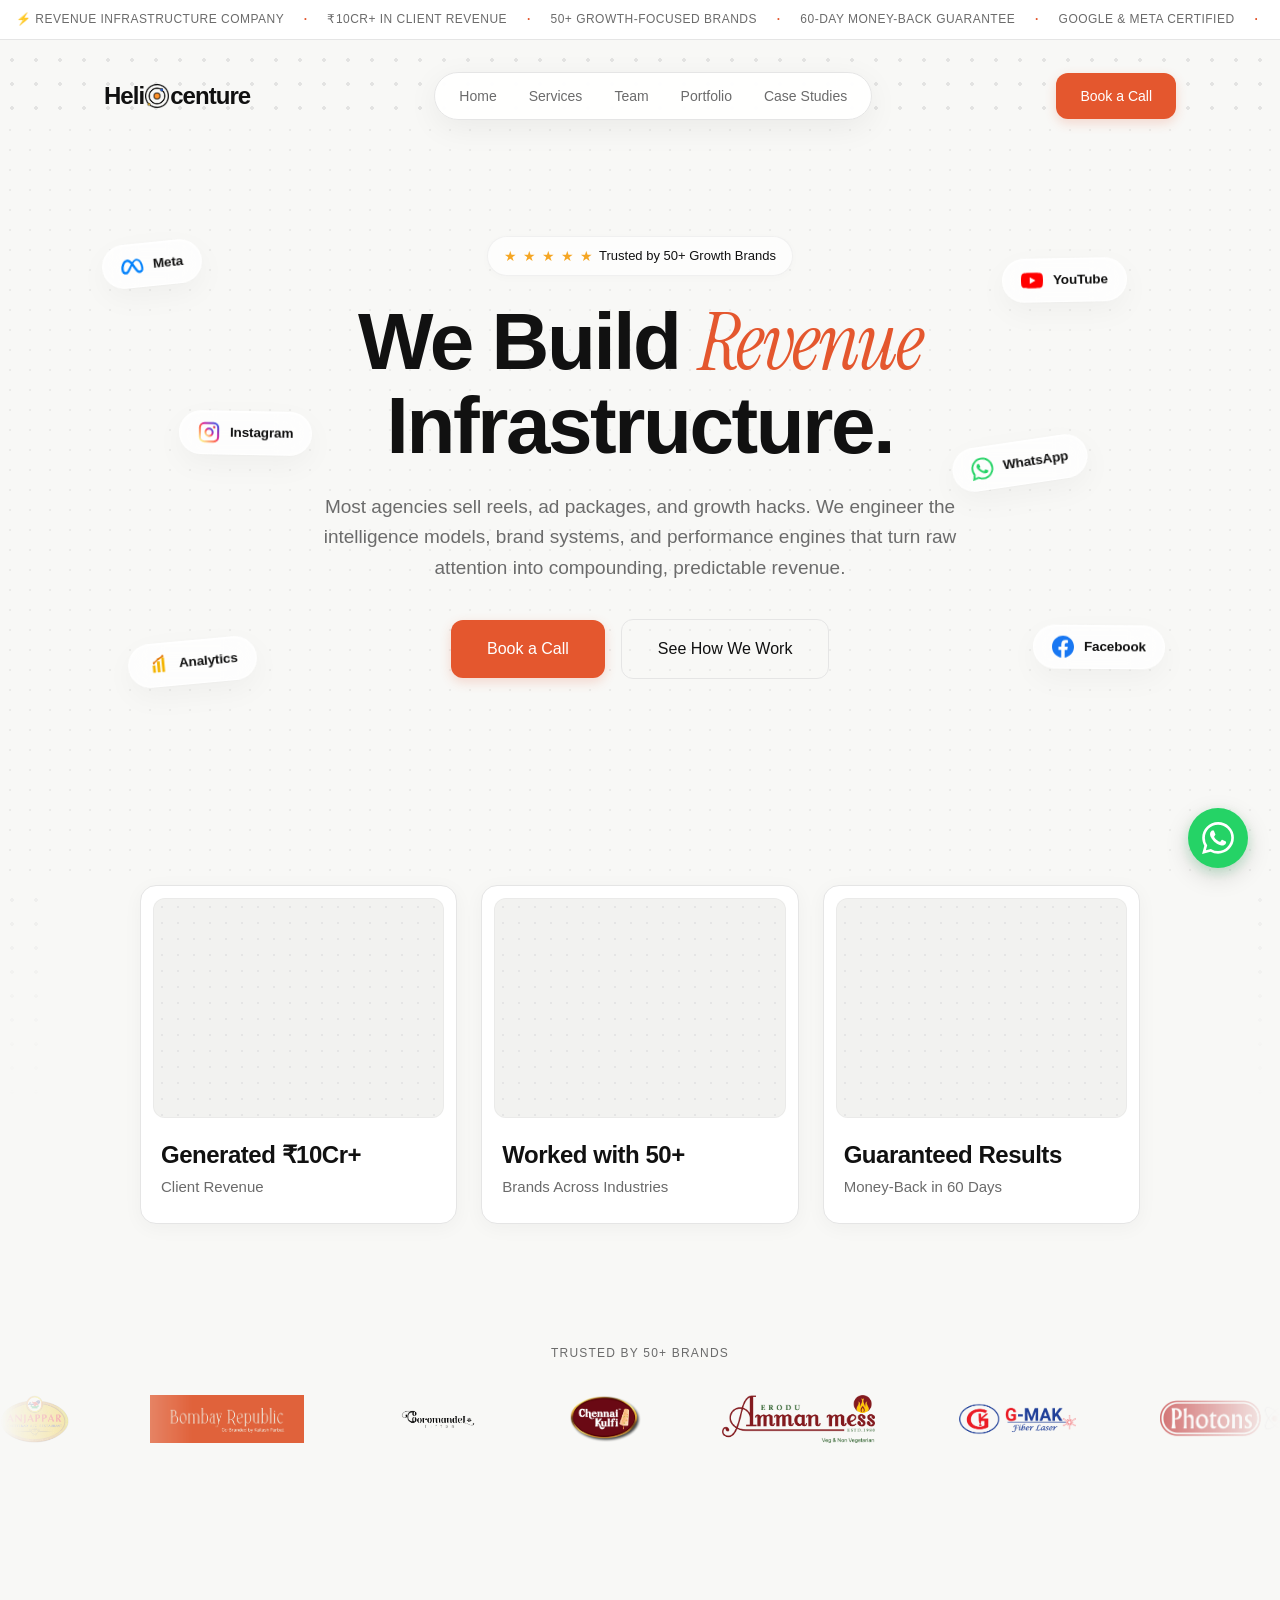
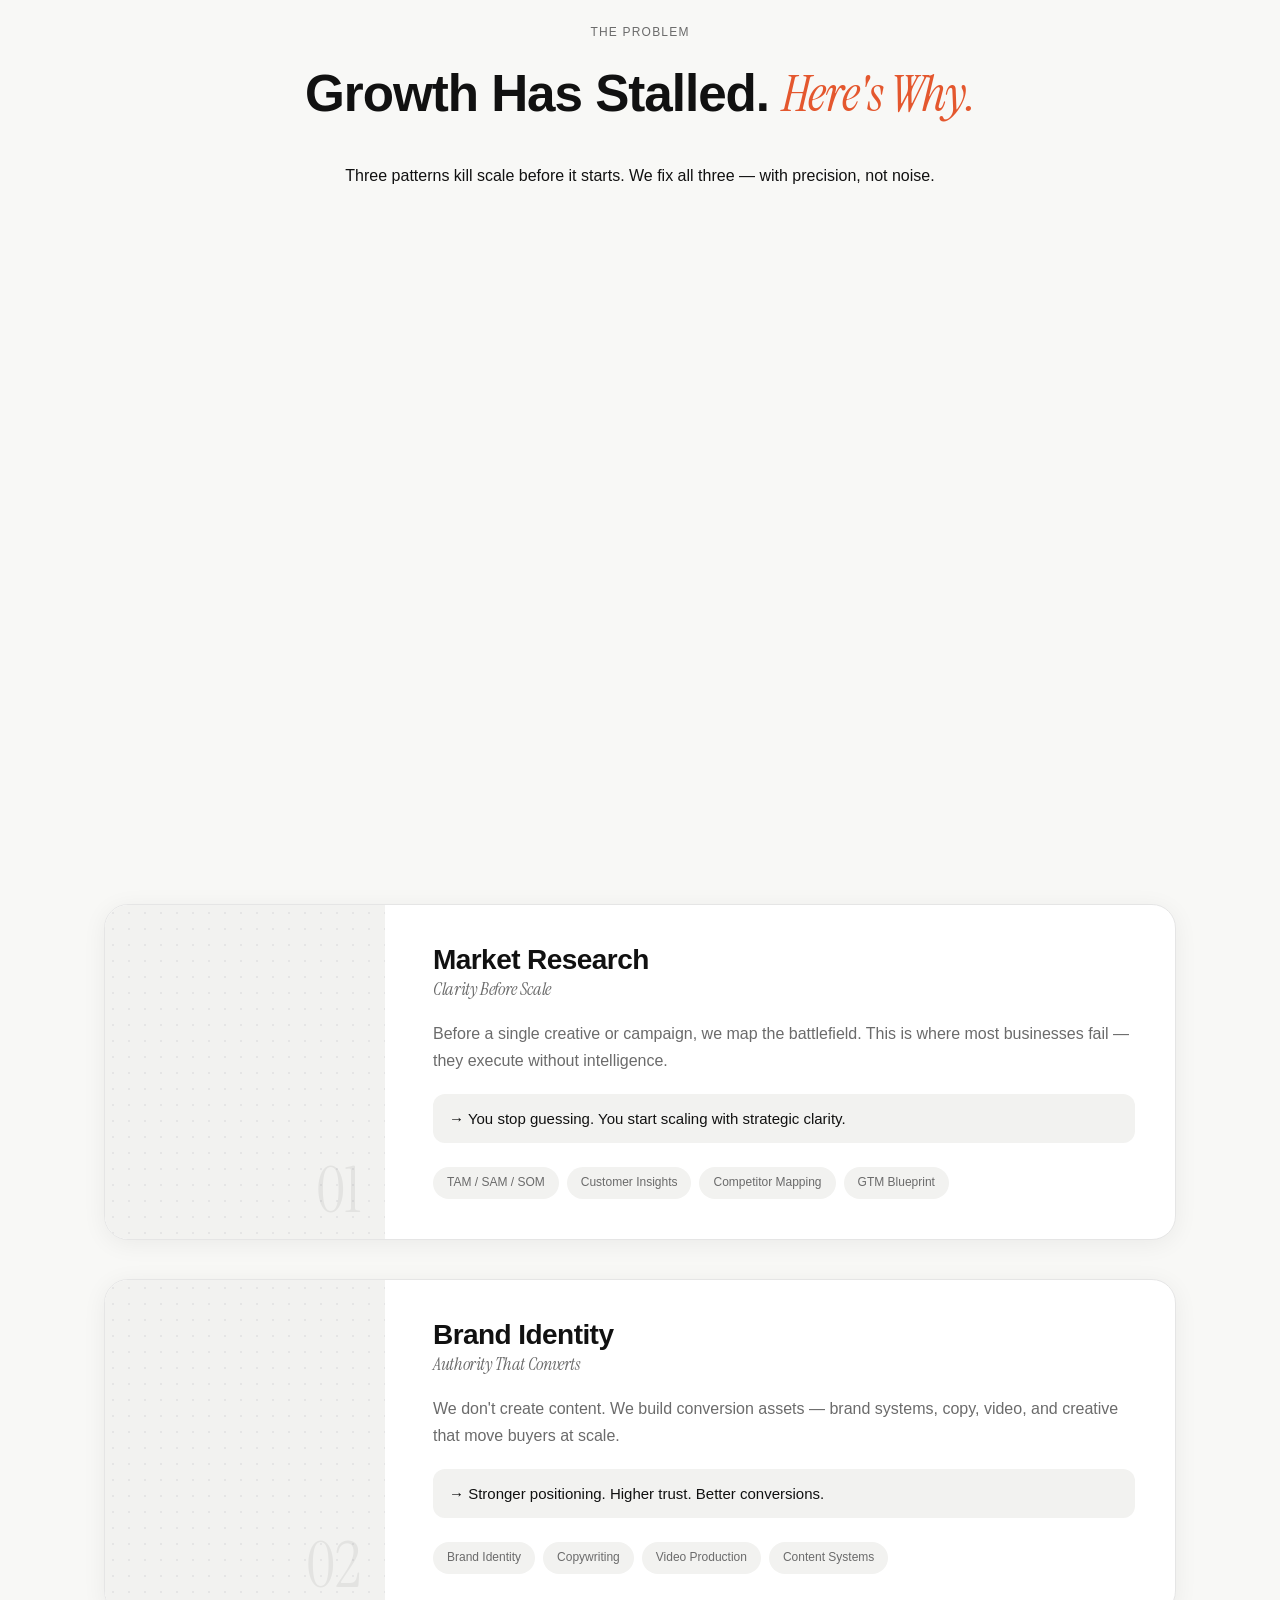
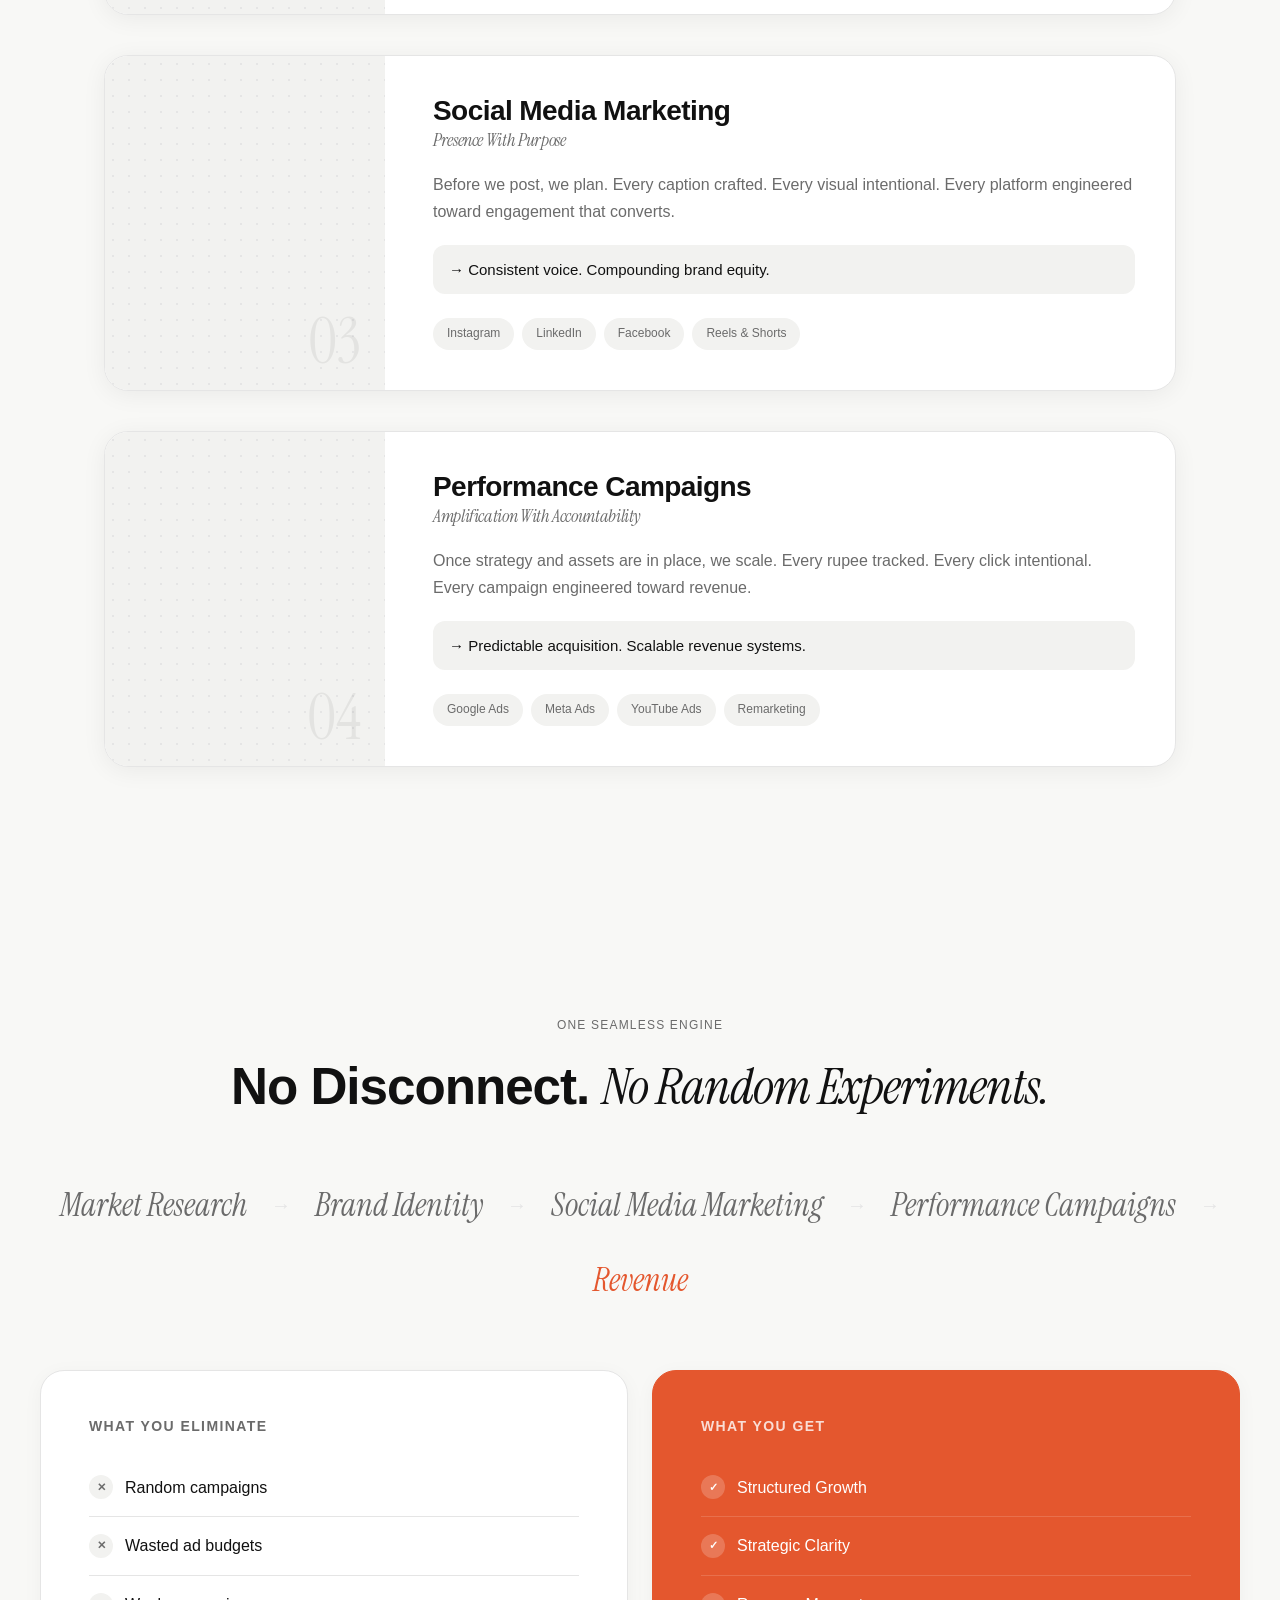
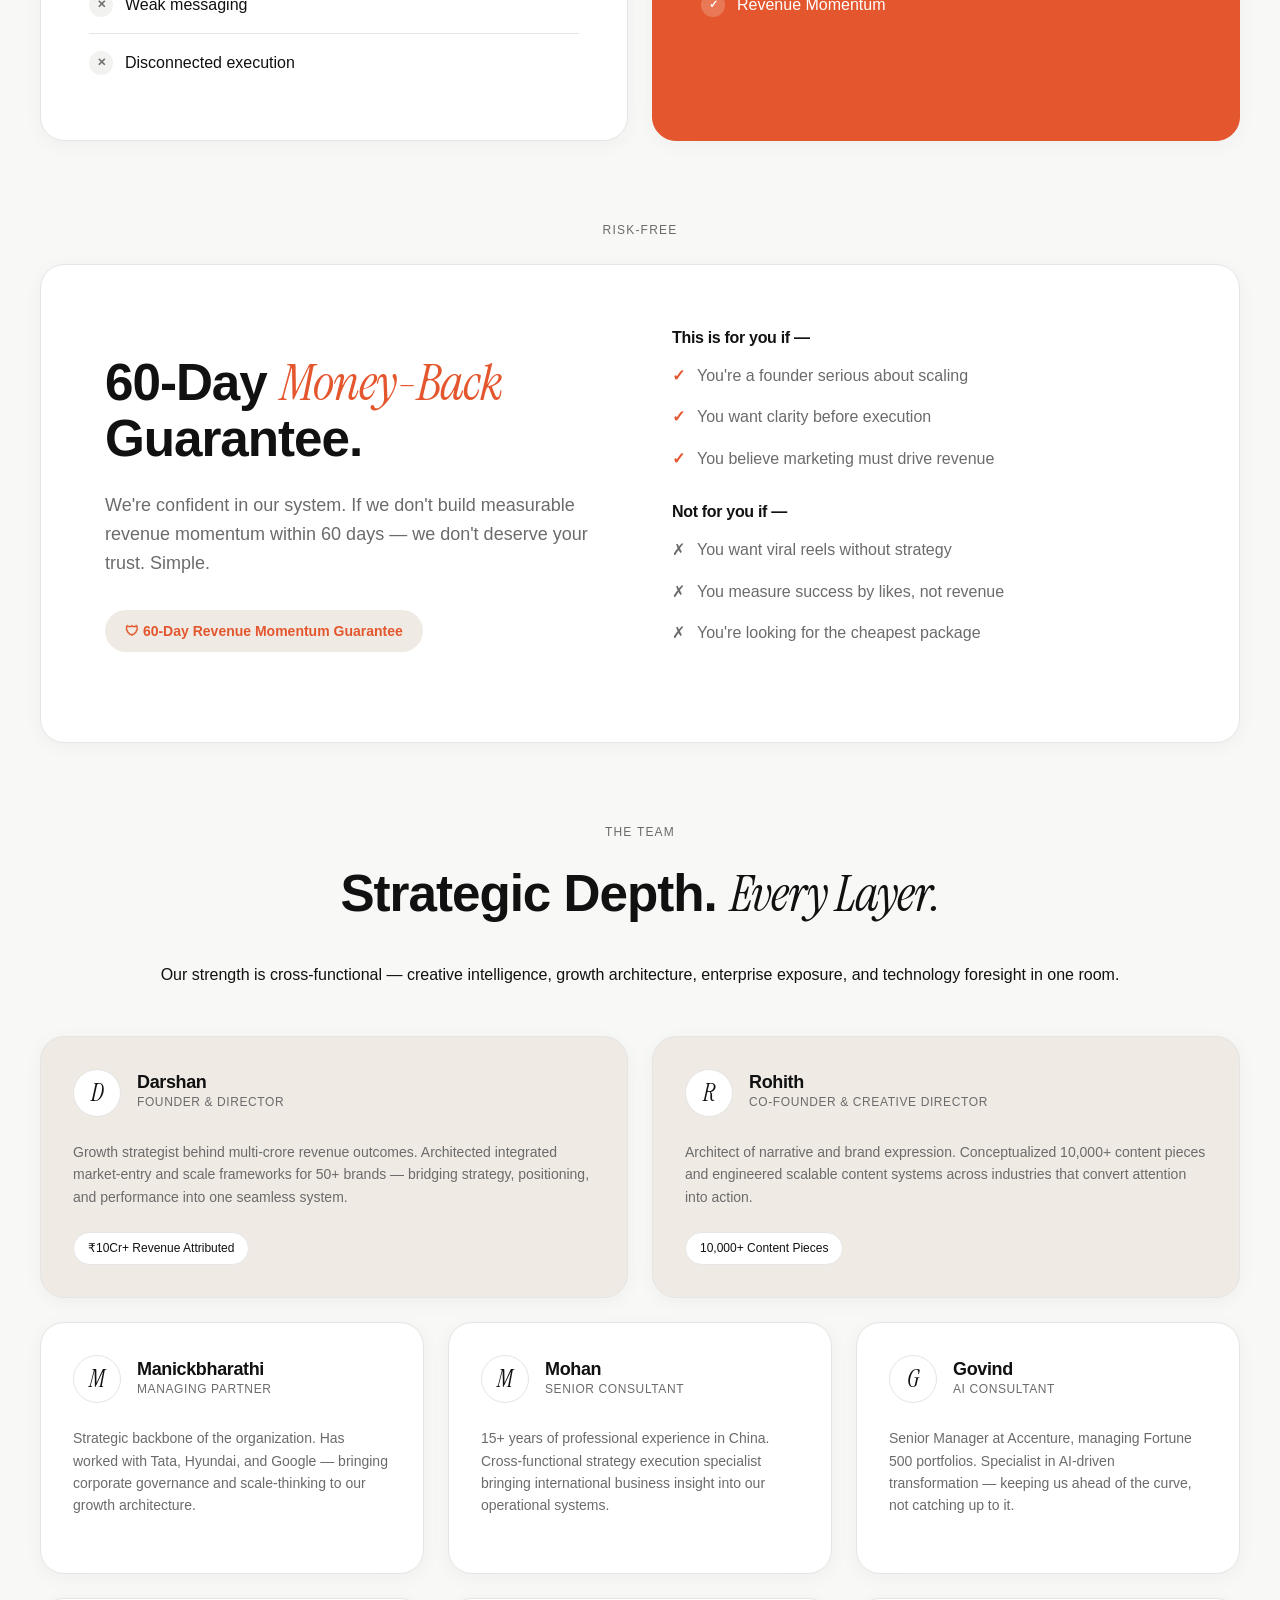
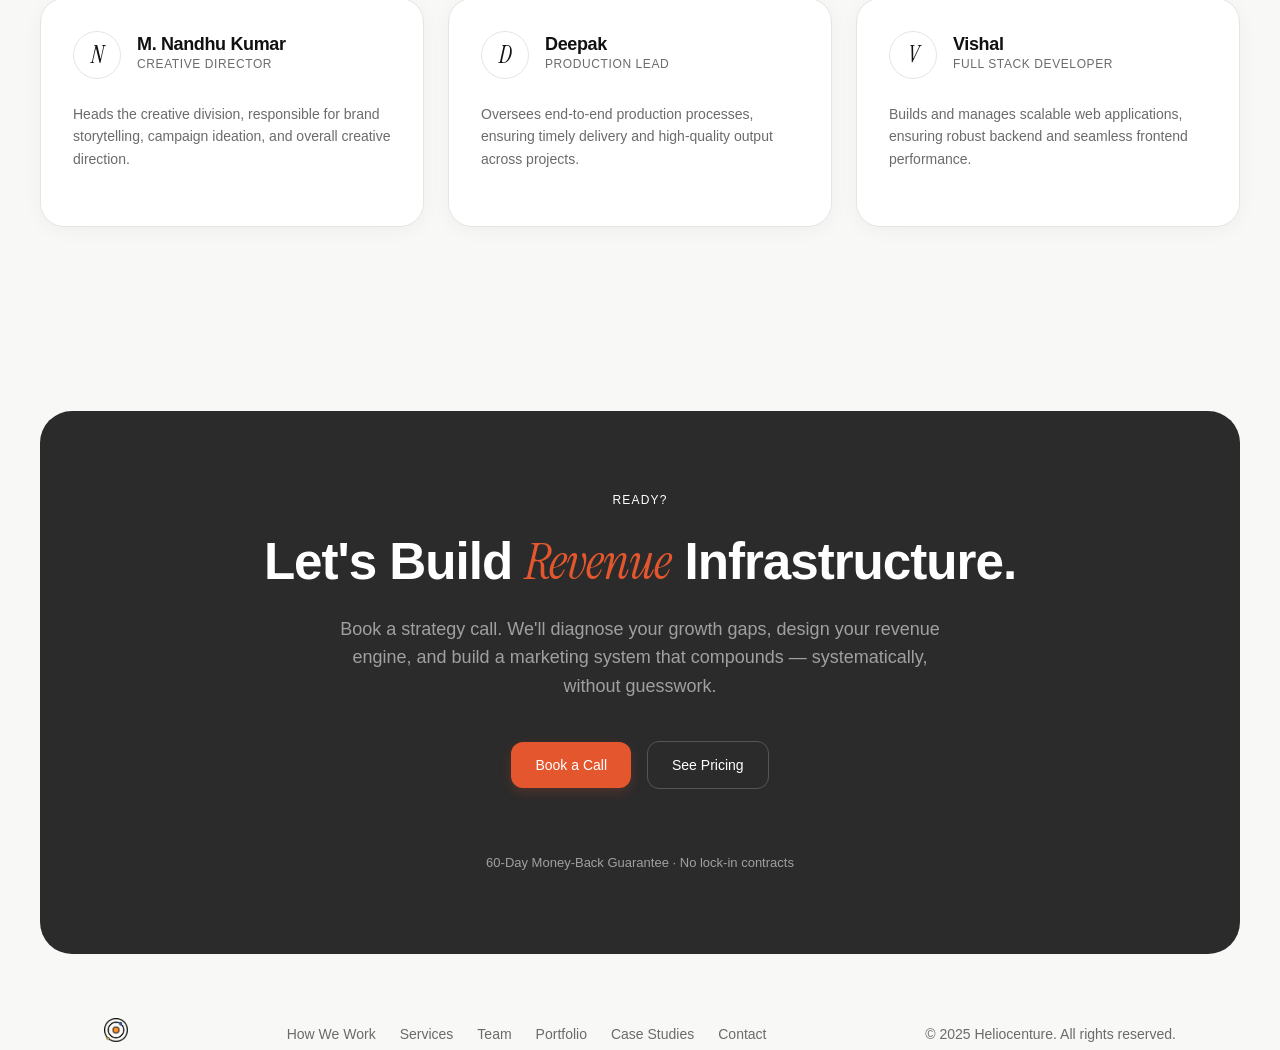
==== index.html @ 7b2354c5 "feat: add website favicon" ====
<!DOCTYPE html>
<html lang="en">

<head>
    <!-- Google tag (gtag.js) -->
    <script async src="https://www.googletagmanager.com/gtag/js?id=AW-18106606403"></script>
    <script>
        window.dataLayer = window.dataLayer || [];
        function gtag() { dataLayer.push(arguments); }
        gtag('js', new Date());

        gtag('config', 'AW-18106606403');
    </script>

    <meta charset="UTF-8">
    <meta name="viewport" content="width=device-width, initial-scale=1.0">
    <title>Heliocenture — Revenue Infrastructure</title>
    <meta name="description"
        content="We build the intelligence, brand systems, and performance engines that turn attention into compounding, predictable revenue.">
    <link rel="icon" type="image/png" href="assets/favicon.png">
    <link rel="stylesheet" href="styles.css">
    <script src="https://cdn.lordicon.com/lordicon.js"></script>
</head>

<body>
    <!-- Section 1: Announcement Ticker -->
    <div class="ticker-bar">
        <div class="ticker-content">
            <!-- Duplicate content for seamless marquee -->
            <span>⚡ Revenue Infrastructure Company <span class="dot">·</span> ₹10Cr+ in Client Revenue <span
                    class="dot">·</span> 50+ Growth-Focused Brands <span class="dot">·</span> 60-Day Money-Back
                Guarantee <span class="dot">·</span> Google & Meta Certified <span class="dot">·</span></span>
            <span>⚡ Revenue Infrastructure Company <span class="dot">·</span> ₹10Cr+ in Client Revenue <span
                    class="dot">·</span> 50+ Growth-Focused Brands <span class="dot">·</span> 60-Day Money-Back
                Guarantee <span class="dot">·</span> Google & Meta Certified <span class="dot">·</span></span>
        </div>
    </div>

    <!-- Section 2: Main Header -->
    <header class="main-header">
        <div class="header-container container">
            <a href="#" class="nav-logo full-logo">
                <span class="logo-text">Heli</span><img src="assets/logo.png" alt="o" class="logo-o"><span
                    class="logo-text">centure</span>
            </a>

            <nav class="pill-nav">
                <a href="#">Home</a>
                <a href="#services">Services</a>
                <a href="#team">Team</a>
                <a href="portfolio.html">Portfolio</a>
                <a href="case-studies.html">Case Studies</a>
            </nav>

            <div class="header-actions">
                <button class="menu-toggle">☰</button>
                <a href="contact.html" class="btn-pill btn-primary">Book a Call</a>
            </div>
        </div>
    </header>

    <!-- Mobile Menu Overlay -->
    <div class="mobile-overlay">
        <button class="close-mobile-menu">✕</button>
        <a href="#how-we-work">How We Work</a>
        <a href="#services">Services</a>
        <a href="#team">Team</a>
        <a href="portfolio.html">Portfolio</a>
        <a href="case-studies.html">Case Studies</a>
        <a href="contact.html">Book a Call</a>
    </div>

    <!-- Section 3: Hero -->
    <section class="hero-new">
        <!-- Dotted Background Grid overlay -->
        <div class="hero-dots-overlay"></div>

        <!-- Social Icons Orbit (Parallax Container) -->
        <div class="social-orbit">
            <!-- Left Side Icons -->
            <div class="social-icon-wrapper instagram" data-depth="0.7" data-side="left" style="left: 14%; top: 38%;">
                <div class="glitch-layer glitch-orange"></div>
                <div class="social-icon-card">
                    <!-- SVG logo for Instagram (Custom Brand Gradient outline) -->
                    <svg class="social-svg" viewBox="0 0 24 24" width="22" height="22">
                        <defs>
                            <linearGradient id="instagram-grad" x1="0%" y1="100%" x2="100%" y2="0%">
                                <stop offset="0%" stop-color="#fdf497" />
                                <stop offset="5%" stop-color="#fdf497" />
                                <stop offset="45%" stop-color="#fd5949" />
                                <stop offset="60%" stop-color="#d6249f" />
                                <stop offset="100%" stop-color="#285AEB" />
                            </linearGradient>
                        </defs>
                        <rect x="2" y="2" width="20" height="20" rx="5" ry="5" fill="none" stroke="url(#instagram-grad)"
                            stroke-width="2.2" stroke-linecap="round" stroke-linejoin="round" />
                        <circle cx="12" cy="12" r="4" fill="none" stroke="url(#instagram-grad)" stroke-width="2.2" />
                        <circle cx="17.5" cy="6.5" r="1.5" fill="url(#instagram-grad)" />
                    </svg>
                    <!-- To replace the placeholder icon with a real asset, swap the inline <svg> with an <img> tag: <img src="assets/instagram.svg" alt="Instagram" class="social-svg"> -->
                    <span class="icon-label">Instagram</span>
                </div>
            </div>

            <div class="social-icon-wrapper meta" data-depth="0.4" data-side="left" style="left: 8%; top: 16%;">
                <div class="glitch-layer glitch-orange"></div>
                <div class="social-icon-card">
                    <!-- SVG logo for Meta -->
                    <svg class="social-svg" viewBox="0 0 16 16" width="22" height="22" fill="#0080fb">
                        <path fill-rule="evenodd"
                            d="M8.217 5.243C9.145 3.988 10.171 3 11.483 3 13.96 3 16 6.153 16.001 9.907c0 2.29-.986 3.725-2.757 3.725-1.543 0-2.395-.866-3.924-3.424l-.667-1.123-.118-.197a55 55 0 0 0-.53-.877l-1.178 2.08c-1.673 2.925-2.615 3.541-3.923 3.541C1.086 13.632 0 12.217 0 9.973 0 6.388 1.995 3 4.598 3q.477-.001.924.122c.31.086.611.22.913.407.577.359 1.154.915 1.782 1.714m1.516 2.224q-.378-.615-.727-1.133L9 6.326c.845-1.305 1.543-1.954 2.372-1.954 1.723 0 3.102 2.537 3.102 5.653 0 1.188-.39 1.877-1.195 1.877-.773 0-1.142-.51-2.61-2.87zM4.846 4.756c.725.1 1.385.634 2.34 2.001A212 212 0 0 0 5.551 9.3c-1.357 2.126-1.826 2.603-2.581 2.603-.777 0-1.24-.682-1.24-1.9 0-2.602 1.298-5.264 2.846-5.264q.137 0 .27.018" />
                    </svg>
                    <!-- To replace the placeholder icon with a real asset, swap the inline <svg> with an <img> tag: <img src="assets/meta.svg" alt="Meta" class="social-svg"> -->
                    <span class="icon-label">Meta</span>
                </div>
            </div>

            <div class="social-icon-wrapper google-analytics" data-depth="0.85" data-side="left"
                style="left: 10%; top: 68%;">
                <div class="glitch-layer glitch-orange"></div>
                <div class="social-icon-card">
                    <!-- SVG logo for Google Analytics -->
                    <svg class="social-svg" viewBox="0 0 24 24" width="22" height="22">
                        <path d="M6 20h3V12H6v8zm5 0h3V8h-3v12zm5 0h3V4h-3v16z" fill="#F4B400" />
                        <circle cx="7.5" cy="9.5" r="1.2" fill="#E37400" />
                        <circle cx="12.5" cy="5.5" r="1.2" fill="#E37400" />
                        <circle cx="17.5" cy="2.5" r="1.2" fill="#E37400" />
                        <path d="M7.5 9.5l5-4 5-3" stroke="#E37400" stroke-width="1.5" fill="none"
                            stroke-linecap="round" />
                    </svg>
                    <!-- To replace the placeholder icon with a real asset, swap the inline <svg> with an <img> tag: <img src="assets/analytics.svg" alt="Analytics" class="social-svg"> -->
                    <span class="icon-label">Analytics</span>
                </div>
            </div>

            <!-- Right Side Icons -->
            <div class="social-icon-wrapper youtube" data-depth="0.5" data-side="right" style="right: 12%; top: 18%;">
                <div class="glitch-layer glitch-orange"></div>
                <div class="social-icon-card">
                    <!-- SVG logo for YouTube -->
                    <svg class="social-svg" viewBox="0 0 24 24" width="22" height="22" fill="#FF0000">
                        <path
                            d="M23.498 6.163a3.003 3.003 0 0 0-2.11-2.11C19.518 3.545 12 3.545 12 3.545s-7.518 0-9.388.508a3.003 3.003 0 0 0-2.11 2.11C0 8.033 0 12 0 12s0 3.967.502 5.837a3.003 3.003 0 0 0 2.11 2.11c1.87.508 9.388.508 9.388.508s7.518 0 9.388-.508a3.002 3.002 0 0 0 2.11-2.11C24 15.967 24 12 24 12s0-3.967-.502-5.837zM9.545 15.568V8.432L15.818 12l-6.273 3.568z" />
                    </svg>
                    <!-- To replace the placeholder icon with a real asset, swap the inline <svg> with an <img> tag: <img src="assets/youtube.svg" alt="YouTube" class="social-svg"> -->
                    <span class="icon-label">YouTube</span>
                </div>
            </div>

            <div class="social-icon-wrapper whatsapp" data-depth="0.75" data-side="right" style="right: 15%; top: 42%;">
                <div class="glitch-layer glitch-orange"></div>
                <div class="social-icon-card">
                    <!-- SVG logo for WhatsApp -->
                    <svg class="social-svg" viewBox="0 0 16 16" width="22" height="22" fill="#25D366">
                        <path
                            d="M13.601 2.326A7.85 7.85 0 0 0 7.994 0C3.627 0 .068 3.558.064 7.926c0 1.399.366 2.76 1.057 3.965L0 16l4.204-1.102a7.9 7.9 0 0 0 3.79.965h.004c4.368 0 7.926-3.558 7.93-7.93A7.9 7.9 0 0 0 13.6 2.326zM7.994 14.521a6.6 6.6 0 0 1-3.356-.92l-.24-.144-2.494.654.666-2.433-.156-.251a6.56 6.56 0 0 1-1.007-3.505c0-3.626 2.957-6.584 6.591-6.584a6.56 6.56 0 0 1 4.66 1.931 6.56 6.56 0 0 1 1.928 4.66c-.004 3.639-2.961 6.592-6.592 6.592m3.615-4.934c-.197-.099-1.17-.578-1.353-.646-.182-.065-.315-.099-.445.099-.133.197-.513.646-.627.775-.114.133-.232.148-.43.05-.197-.1-.836-.308-1.592-.985-.59-.525-.985-1.175-1.103-1.372-.114-.198-.011-.304.088-.403.087-.088.197-.232.296-.346.1-.114.133-.198.198-.33.065-.134.034-.248-.015-.347-.05-.099-.445-1.076-.612-1.47-.16-.389-.323-.335-.445-.34-.114-.007-.247-.007-.38-.007a.73.73 0 0 0-.529.247c-.182.198-.691.677-.691 1.654s.71 1.916.81 2.049c.098.133 1.394 2.132 3.383 2.992.47.205.84.326 1.129.418.475.152.904.129 1.246.08.38-.058 1.171-.48 1.338-.943.164-.464.164-.86.114-.943-.049-.084-.182-.133-.38-.232" />
                    </svg>
                    <!-- To replace the placeholder icon with a real asset, swap the inline <svg> with an <img> tag: <img src="assets/whatsapp.svg" alt="WhatsApp" class="social-svg"> -->
                    <span class="icon-label">WhatsApp</span>
                </div>
            </div>

            <div class="social-icon-wrapper facebook" data-depth="0.6" data-side="right" style="right: 9%; top: 66%;">
                <div class="glitch-layer glitch-orange"></div>
                <div class="social-icon-card">
                    <!-- SVG logo for Facebook -->
                    <svg class="social-svg" viewBox="0 0 24 24" width="22" height="22" fill="#1877F2">
                        <path
                            d="M24 12.073c0-6.627-5.373-12-12-12s-12 5.373-12 12c0 5.99 4.388 10.954 10.125 11.854v-8.385H7.078v-3.47h3.047V9.43c0-3.007 1.792-4.669 4.533-4.669 1.312 0 2.686.235 2.686.235v2.953H15.83c-1.491 0-1.956.925-1.956 1.874v2.25h3.328l-.532 3.47h-2.796v8.385C19.612 23.027 24 18.062 24 12.073z" />
                    </svg>
                    <!-- To replace the placeholder icon with a real asset, swap the inline <svg> with an <img> tag: <img src="assets/facebook.svg" alt="Facebook" class="social-svg"> -->
                    <span class="icon-label">Facebook</span>
                </div>
            </div>
        </div>

        <!-- Center Content -->
        <div class="hero-content container">
            <div class="trust-badge fade-up-hero">
                <span class="star">★</span><span class="star">★</span><span class="star">★</span><span
                    class="star">★</span><span class="star">★</span>
                <span>Trusted by 50+ Growth Brands</span>
            </div>

            <h1 class="hero-title fade-up-hero">
                We Build <span class="accent-glow">Revenue</span><br>Infrastructure.
            </h1>

            <p class="hero-description fade-up-hero">
                Most agencies sell reels, ad packages, and growth hacks. We engineer the intelligence models, brand
                systems, and performance engines that turn raw attention into compounding, predictable revenue.
            </p>

            <div class="hero-action-buttons fade-up-hero">
                <a href="contact.html" class="btn-pill btn-primary btn-large">Book a Call</a>
                <a href="#services" class="btn-pill btn-secondary btn-large">See How We Work</a>
            </div>
        </div>
    </section>

    <!-- Section 3.1: Stats Bento Grid -->
    <section class="hero-stats section container">
        <div class="bento-stats-grid">
            <div class="bento-stat-card fade-up" style="transition-delay: 100ms;">
                <div class="bento-visual">
                    <lord-icon src="https://cdn.lordicon.com/qhviklyi.json" trigger="loop" delay="1000"
                        colors="primary:#111111,secondary:#E4572E" style="width:80px;height:80px">
                    </lord-icon>
                </div>
                <div class="bento-text">
                    <h3>Generated ₹10Cr+</h3>
                    <p>Client Revenue</p>
                </div>
            </div>
            <div class="bento-stat-card fade-up" style="transition-delay: 200ms;">
                <div class="bento-visual">
                    <lord-icon src="https://cdn.lordicon.com/bgebyztw.json" trigger="loop" delay="1200"
                        colors="primary:#111111,secondary:#E4572E" style="width:80px;height:80px">
                    </lord-icon>
                </div>
                <div class="bento-text">
                    <h3>Worked with 50+</h3>
                    <p>Brands Across Industries</p>
                </div>
            </div>
            <div class="bento-stat-card fade-up" style="transition-delay: 300ms;">
                <div class="bento-visual">
                    <lord-icon src="https://cdn.lordicon.com/huwchbks.json" trigger="loop" delay="1400"
                        colors="primary:#111111,secondary:#E4572E" style="width:80px;height:80px">
                    </lord-icon>
                </div>
                <div class="bento-text">
                    <h3>Guaranteed Results</h3>
                    <p>Money-Back in 60 Days</p>
                </div>
            </div>
        </div>
    </section>

    <!-- Section 3.5: Our Clients Floater -->
    <section class="clients-floater">
        <div class="container fade-up">
            <span class="section-label text-center">TRUSTED BY 50+ BRANDS</span>
        </div>
        <div class="clients-track-wrapper fade-up">
            <div class="clients-track">
                <!-- Original Set -->
                <div class="client-logo"><img src="Our Clients/ANJAPPAR LOGO-01.png" alt="Anjappar"></div>
                <div class="client-logo"><img src="Our Clients/BR New Logo.png" alt="BR"></div>
                <div class="client-logo"><img src="Our Clients/CT black.png" alt="CT"></div>
                <div class="client-logo"><img src="Our Clients/Chennai-Kulfi-Logo Website.png" alt="Chennai Kulfi">
                </div>
                <div class="client-logo"><img src="Our Clients/Erodu Amman Mess.png" alt="Erodu Amman Mess"></div>
                <div class="client-logo"><img src="Our Clients/GMAK LASER LOGO FINAL.pdf (1)-01.png" alt="GMAK Laser">
                </div>
                <div class="client-logo"><img src="Our Clients/Photons Logo.png" alt="Photons"></div>
                <div class="client-logo"><img src="Our Clients/SkyMD logo.png" alt="SkyMD"></div>
                <div class="client-logo"><img src="Our Clients/Tiger Eye logo.png" alt="Tiger Eye"></div>
                <div class="client-logo"><img src="Our Clients/mtc logo.png" alt="MTC"></div>

                <!-- Duplicate Set for seamless scroll -->
                <div class="client-logo"><img src="Our Clients/ANJAPPAR LOGO-01.png" alt="Anjappar"></div>
                <div class="client-logo"><img src="Our Clients/BR New Logo.png" alt="BR"></div>
                <div class="client-logo"><img src="Our Clients/CT black.png" alt="CT"></div>
                <div class="client-logo"><img src="Our Clients/Chennai-Kulfi-Logo Website.png" alt="Chennai Kulfi">
                </div>
                <div class="client-logo"><img src="Our Clients/Erodu Amman Mess.png" alt="Erodu Amman Mess"></div>
                <div class="client-logo"><img src="Our Clients/GMAK LASER LOGO FINAL.pdf (1)-01.png" alt="GMAK Laser">
                </div>
                <div class="client-logo"><img src="Our Clients/Photons Logo.png" alt="Photons"></div>
                <div class="client-logo"><img src="Our Clients/SkyMD logo.png" alt="SkyMD"></div>
                <div class="client-logo"><img src="Our Clients/Tiger Eye logo.png" alt="Tiger Eye"></div>
                <div class="client-logo"><img src="Our Clients/mtc logo.png" alt="MTC"></div>
            </div>
        </div>
    </section>

    <!-- Section 4: The Problem -->
    <section class="section container" id="problem" style="padding-bottom: clamp(20px, 4vw, 40px);">
        <div class="text-center fade-up">
            <span class="section-label">THE PROBLEM</span>
            <h2 class="section-heading">
                Growth Has Stalled. <span class="accent-italic">Here's Why.</span>
            </h2>
            <p class="hero-subtext">
                Three patterns kill scale before it starts. We fix all three — with precision, not noise.
            </p>
        </div>

        <div class="problem-grid">
            <div class="card fade-up">
                <span class="card-tag">
                    <div class="tag-dot"></div>PROBLEM 01
                </span>
                <h3>No clarity on your market</h3>
                <p>Your GTM strategy feels unclear. You're spending but not scaling. Growth has plateaued.</p>
                <span class="card-fix-label">OUR FIX</span>
                <p class="card-fix-text">We decode exactly who buys, why they buy, and where you win — so CAC drops and
                    conversions rise.</p>
            </div>
            <div class="card fade-up">
                <span class="card-tag">
                    <div class="tag-dot"></div>PROBLEM 02
                </span>
                <h3>Brand that doesn't command trust</h3>
                <p>You look "okay" but messaging is inconsistent. Authority is absent. Positioning is weak.</p>
                <span class="card-fix-label">OUR FIX</span>
                <p class="card-fix-text">We sharpen your positioning and craft messaging that hits your audience like a
                    precision strike — not noise.</p>
            </div>
            <div class="card fade-up">
                <span class="card-tag">
                    <div class="tag-dot"></div>PROBLEM 03
                </span>
                <h3>Ads that don't compound</h3>
                <p>You're running ads but results feel unstable. Spend goes up. Revenue doesn't follow.</p>
                <span class="card-fix-label">OUR FIX</span>
                <p class="card-fix-text">We engineer data-driven campaigns built for revenue — not vanity metrics. Every
                    rupee tracked with intent.</p>
            </div>
        </div>
    </section>

    <!-- Section 5: Services / Our Framework -->
    <section class="section" id="services" style="padding-top: clamp(20px, 4vw, 40px); padding-bottom: 0;">
        <div class="container">
            <div class="framework-header fade-up">
                <span class="section-label">OUR FRAMEWORK</span>
                <h2 class="section-heading">
                    Revenue Architecture. <span class="accent-italic">Four Layers.</span>
                </h2>
                <p class="hero-subtext">
                    We don't execute randomly. We build your marketing engine in a deliberate sequence — intelligence
                    first,
                    authority second, amplification third.
                </p>
            </div>
        </div>

        <div class="stacking-track">
            <div class="stacking-card" data-card-index="0">
                <div class="stacking-card-inner">
                    <div class="stacking-card-visual">
                        <lord-icon src="https://cdn.lordicon.com/unukghxb.json" trigger="loop" delay="1500"
                            colors="primary:#E4572E,secondary:#111111" style="width:100px;height:100px">
                        </lord-icon>
                        <span class="stacking-card-num">01</span>
                    </div>
                    <div class="stacking-card-content">
                        <h3>Market Research</h3>
                        <h4>Clarity Before Scale</h4>
                        <p>Before a single creative or campaign, we map the battlefield. This is where most businesses
                            fail — they execute without intelligence.</p>
                        <p class="card-outcome">→ You stop guessing. You start scaling with strategic clarity.</p>
                        <div class="card-tags">
                            <span class="tag-pill">TAM / SAM / SOM</span>
                            <span class="tag-pill">Customer Insights</span>
                            <span class="tag-pill">Competitor Mapping</span>
                            <span class="tag-pill">GTM Blueprint</span>
                        </div>
                    </div>
                </div>
            </div>

            <div class="stacking-card" data-card-index="1">
                <div class="stacking-card-inner">
                    <div class="stacking-card-visual">
                        <lord-icon src="https://cdn.lordicon.com/zpxybbhl.json" trigger="loop" delay="1500"
                            colors="primary:#E4572E,secondary:#111111" style="width:100px;height:100px">
                        </lord-icon>
                        <span class="stacking-card-num">02</span>
                    </div>
                    <div class="stacking-card-content">
                        <h3>Brand Identity</h3>
                        <h4>Authority That Converts</h4>
                        <p>We don't create content. We build conversion assets — brand systems, copy, video, and
                            creative that move buyers at scale.</p>
                        <p class="card-outcome">→ Stronger positioning. Higher trust. Better conversions.</p>
                        <div class="card-tags">
                            <span class="tag-pill">Brand Identity</span>
                            <span class="tag-pill">Copywriting</span>
                            <span class="tag-pill">Video Production</span>
                            <span class="tag-pill">Content Systems</span>
                        </div>
                    </div>
                </div>
            </div>

            <div class="stacking-card" data-card-index="2">
                <div class="stacking-card-inner">
                    <div class="stacking-card-visual">
                        <lord-icon src="https://cdn.lordicon.com/lupuorrc.json" trigger="loop" delay="1500"
                            colors="primary:#E4572E,secondary:#111111" style="width:100px;height:100px">
                        </lord-icon>
                        <span class="stacking-card-num">03</span>
                    </div>
                    <div class="stacking-card-content">
                        <h3>Social Media Marketing</h3>
                        <h4>Presence With Purpose</h4>
                        <p>Before we post, we plan. Every caption crafted. Every visual intentional. Every platform
                            engineered toward engagement that converts.</p>
                        <p class="card-outcome">→ Consistent voice. Compounding brand equity.</p>
                        <div class="card-tags">
                            <span class="tag-pill">Instagram</span>
                            <span class="tag-pill">LinkedIn</span>
                            <span class="tag-pill">Facebook</span>
                            <span class="tag-pill">Reels & Shorts</span>
                        </div>
                    </div>
                </div>
            </div>

            <div class="stacking-card" data-card-index="3">
                <div class="stacking-card-inner">
                    <div class="stacking-card-visual">
                        <lord-icon src="https://cdn.lordicon.com/gqdnbnwt.json" trigger="loop" delay="1500"
                            colors="primary:#E4572E,secondary:#111111" style="width:100px;height:100px">
                        </lord-icon>
                        <span class="stacking-card-num">04</span>
                    </div>
                    <div class="stacking-card-content">
                        <h3>Performance Campaigns</h3>
                        <h4>Amplification With Accountability</h4>
                        <p>Once strategy and assets are in place, we scale. Every rupee tracked. Every click
                            intentional. Every campaign engineered toward revenue.</p>
                        <p class="card-outcome">→ Predictable acquisition. Scalable revenue systems.</p>
                        <div class="card-tags">
                            <span class="tag-pill">Google Ads</span>
                            <span class="tag-pill">Meta Ads</span>
                            <span class="tag-pill">YouTube Ads</span>
                            <span class="tag-pill">Remarketing</span>
                        </div>
                    </div>
                </div>
            </div>
        </div>
    </section>

    <!-- Section 6: Integration Flow -->
    <section class="section container" id="how-we-work" style="padding-bottom: clamp(20px, 4vw, 40px);">
        <div class="text-center fade-up">
            <span class="section-label">ONE SEAMLESS ENGINE</span>
            <h2 class="section-heading">
                No Disconnect. <span class="serif-italic">No Random Experiments.</span>
            </h2>
        </div>

        <div class="flow-chain fade-up">
            <span>Market Research</span> <span class="arrow">→</span>
            <span>Brand Identity</span> <span class="arrow">→</span>
            <span>Social Media Marketing</span> <span class="arrow">→</span>
            <span>Performance Campaigns</span> <span class="arrow">→</span>
            <span class="flow-revenue">Revenue</span>
        </div>

        <div class="flow-columns fade-up">
            <div class="flow-col">
                <h4 class="flow-col-title">What you eliminate</h4>
                <ul>
                    <li>Random campaigns</li>
                    <li>Wasted ad budgets</li>
                    <li>Weak messaging</li>
                    <li>Disconnected execution</li>
                </ul>
            </div>
            <div class="flow-col flow-get">
                <h4 class="flow-col-title">What you get</h4>
                <ul>
                    <li>Structured Growth</li>
                    <li>Strategic Clarity</li>
                    <li>Revenue Momentum</li>
                </ul>
            </div>
        </div>
    </section>

    <!-- Section 7: Guarantee + Fit -->
    <section class="section container"
        style="padding-top: clamp(20px, 4vw, 40px); padding-bottom: clamp(20px, 4vw, 40px);">
        <div class="text-center fade-up">
            <span class="section-label">RISK-FREE</span>
        </div>

        <div class="guarantee-grid">
            <div class="guarantee-left fade-up">
                <h2 class="display-heading" style="font-size: clamp(2.5rem, 4vw, 3.5rem);">
                    60-Day <span class="accent-italic">Money-Back</span> Guarantee.
                </h2>
                <p>We're confident in our system. If we don't build measurable revenue momentum within 60 days — we
                    don't deserve your trust. Simple.</p>
                <span class="guarantee-badge">🛡 60-Day Revenue Momentum Guarantee</span>
            </div>

            <div class="guarantee-right fade-up">
                <div class="fit-list good">
                    <h4>This is for you if —</h4>
                    <ul>
                        <li><span>✓</span> You're a founder serious about scaling</li>
                        <li><span>✓</span> You want clarity before execution</li>
                        <li><span>✓</span> You believe marketing must drive revenue</li>
                    </ul>
                </div>

                <div class="fit-list bad">
                    <h4>Not for you if —</h4>
                    <ul>
                        <li><span>✗</span> You want viral reels without strategy</li>
                        <li><span>✗</span> You measure success by likes, not revenue</li>
                        <li><span>✗</span> You're looking for the cheapest package</li>
                    </ul>
                </div>
            </div>
        </div>
    </section>

    <!-- Section 8: Team -->
    <section class="section container" id="team" style="padding-top: clamp(20px, 4vw, 40px);">
        <div class="text-center fade-up">
            <span class="section-label">THE TEAM</span>
            <h2 class="section-heading">
                Strategic Depth. <span class="serif-italic">Every Layer.</span>
            </h2>
            <p class="hero-subtext">
                Our strength is cross-functional — creative intelligence, growth architecture, enterprise exposure, and
                technology foresight in one room.
            </p>
        </div>

        <div class="team-bento fade-up">
            <!-- Row 1 -->
            <div class="bento-row">
                <div class="team-card featured">
                    <div class="team-header">
                        <div class="team-avatar">D</div>
                        <div class="team-info">
                            <h4>Darshan</h4>
                            <p>Founder & Director</p>
                        </div>
                    </div>
                    <p class="team-bio">Growth strategist behind multi-crore revenue outcomes. Architected integrated
                        market-entry and scale frameworks for 50+ brands — bridging strategy, positioning, and
                        performance into one seamless system.</p>
                    <span class="team-badge">₹10Cr+ Revenue Attributed</span>
                </div>

                <div class="team-card featured">
                    <div class="team-header">
                        <div class="team-avatar">R</div>
                        <div class="team-info">
                            <h4>Rohith</h4>
                            <p>Co-Founder & Creative Director</p>
                        </div>
                    </div>
                    <p class="team-bio">Architect of narrative and brand expression. Conceptualized 10,000+ content
                        pieces and engineered scalable content systems across industries that convert attention into
                        action.</p>
                    <span class="team-badge">10,000+ Content Pieces</span>
                </div>
            </div>

            <!-- Row 2 -->
            <div class="bento-row">
                <div class="team-card">
                    <div class="team-header">
                        <div class="team-avatar">M</div>
                        <div class="team-info">
                            <h4>Manickbharathi</h4>
                            <p>Managing Partner</p>
                        </div>
                    </div>
                    <p class="team-bio">Strategic backbone of the organization. Has worked with Tata, Hyundai, and
                        Google — bringing corporate governance and scale-thinking to our growth architecture.</p>
                </div>
                <div class="team-card">
                    <div class="team-header">
                        <div class="team-avatar">M</div>
                        <div class="team-info">
                            <h4>Mohan</h4>
                            <p>Senior Consultant</p>
                        </div>
                    </div>
                    <p class="team-bio">15+ years of professional experience in China. Cross-functional strategy
                        execution specialist bringing international business insight into our operational systems.</p>
                </div>
                <div class="team-card">
                    <div class="team-header">
                        <div class="team-avatar">G</div>
                        <div class="team-info">
                            <h4>Govind</h4>
                            <p>AI Consultant</p>
                        </div>
                    </div>
                    <p class="team-bio">Senior Manager at Accenture, managing Fortune 500 portfolios. Specialist in
                        AI-driven transformation — keeping us ahead of the curve, not catching up to it.</p>
                </div>
            </div>

            <!-- Row 3 -->
            <div class="bento-row">
                <div class="team-card">
                    <div class="team-header">
                        <div class="team-avatar">N</div>
                        <div class="team-info">
                            <h4>M. Nandhu Kumar</h4>
                            <p>Creative Director</p>
                        </div>
                    </div>
                    <p class="team-bio">Heads the creative division, responsible for brand storytelling, campaign
                        ideation, and overall creative direction.</p>
                </div>
                <div class="team-card">
                    <div class="team-header">
                        <div class="team-avatar">D</div>
                        <div class="team-info">
                            <h4>Deepak</h4>
                            <p>Production Lead</p>
                        </div>
                    </div>
                    <p class="team-bio">Oversees end-to-end production processes, ensuring timely delivery and
                        high-quality output across projects.</p>
                </div>
                <div class="team-card">
                    <div class="team-header">
                        <div class="team-avatar">V</div>
                        <div class="team-info">
                            <h4>Vishal</h4>
                            <p>Full Stack Developer</p>
                        </div>
                    </div>
                    <p class="team-bio">Builds and manages scalable web applications, ensuring robust backend and
                        seamless frontend performance.</p>
                </div>
            </div>
        </div>
    </section>

    <!-- Section 9: Final CTA -->
    <section class="section final-cta container" id="book">
        <span class="section-label fade-up">READY?</span>
        <h2 class="section-heading text-center fade-up" style="margin-bottom: 24px;">
            Let's Build <span class="accent-italic">Revenue</span> Infrastructure.
        </h2>
        <p class="final-cta-subtext fade-up">
            Book a strategy call. We'll diagnose your growth gaps, design your revenue engine, and build a marketing
            system that compounds — systematically, without guesswork.
        </p>
        <div class="hero-cta fade-up">
            <a href="contact.html" class="btn-pill btn-primary">Book a Call</a>
            <a href="#pricing" class="btn-pill btn-secondary">See Pricing</a>
        </div>
        <span class="cta-guarantee fade-up">60-Day Money-Back Guarantee · No lock-in contracts</span>
    </section>

    <!-- Section 10: Footer -->
    <footer class="container">
        <div class="footer-container">
            <a href="#" class="footer-logo">
                <img src="assets/logo.png" alt="Heliocenture">
            </a>
            <div class="footer-links">
                <a href="#how-we-work">How We Work</a>
                <a href="#services">Services</a>
                <a href="#team">Team</a>
                <a href="portfolio.html">Portfolio</a>
                <a href="case-studies.html">Case Studies</a>
                <a href="contact.html">Contact</a>
            </div>
            <div class="footer-copy">
                © 2025 Heliocenture. All rights reserved.
            </div>
        </div>
    </footer>

    <!-- WhatsApp Floating Button -->
    <a href="https://wa.me/919443520166" class="floating-whatsapp" target="_blank" rel="noopener noreferrer"
        aria-label="Chat with us on WhatsApp">
        <svg viewBox="0 0 24 24" fill="currentColor">
            <path
                d="M17.472 14.382c-.297-.149-1.758-.867-2.03-.967-.273-.099-.471-.148-.67.15-.197.297-.767.966-.94 1.164-.173.199-.347.223-.644.075-.297-.15-1.255-.463-2.39-1.475-.883-.788-1.48-1.761-1.653-2.059-.173-.297-.018-.458.13-.606.134-.133.298-.347.446-.52.149-.174.198-.298.298-.497.099-.198.05-.371-.025-.52-.075-.149-.669-1.612-.916-2.207-.242-.579-.487-.5-.669-.51-.173-.008-.371-.01-.57-.01-.198 0-.52.074-.792.372-.272.297-1.04 1.016-1.04 2.479 0 1.462 1.065 2.875 1.213 3.074.149.198 2.096 3.2 5.077 4.487.709.306 1.262.489 1.694.625.712.227 1.36.195 1.871.118.571-.085 1.758-.719 2.006-1.413.248-.694.248-1.289.173-1.413-.074-.124-.272-.198-.57-.347m-5.421 7.403h-.004a9.87 9.87 0 01-5.031-1.378l-.361-.214-3.741.982.998-3.648-.235-.374a9.86 9.86 0 01-1.51-5.26c.001-5.45 4.436-9.884 9.888-9.884 2.64 0 5.122 1.03 6.988 2.898a9.825 9.825 0 012.893 6.994c-.003 5.45-4.437 9.884-9.885 9.884m8.413-18.297A11.815 11.815 0 0012.05 0C5.495 0 .16 5.335.157 11.892c0 2.096.547 4.142 1.588 5.945L.057 24l6.305-1.654a11.882 11.882 0 005.683 1.448h.005c6.554 0 11.89-5.335 11.893-11.893a11.821 11.821 0 00-3.48-8.413Z" />
        </svg>
    </a>

    <!-- GSAP (GreenSock Animation Platform) CDN -->
    <script src="https://cdnjs.cloudflare.com/ajax/libs/gsap/3.12.5/gsap.min.js"></script>
    <script src="script.js"></script>
</body>

</html>
---- styles.css ----
@import url('https://api.fontshare.com/v2/css?f[]=satoshi@400,500,600&display=swap');
@import url('https://fonts.googleapis.com/css2?family=Instrument+Serif:ital@0;1&display=swap');

:root {
  --bg-color: #F8F8F6;
  --surface-color: #FFFFFF;
  --surface-alt: #F2F2F0;
  --text-primary: #111111;
  --text-secondary: #6B6B6B;
  --accent-color: #E4572E;
  --border-color: #E5E5E5;
  --bg-beige: #EFEAE4;
  --charcoal: #2B2B2B;

  --font-sans: 'Satoshi', sans-serif;
  --font-serif: 'Instrument Serif', serif;

  --ease-standard: cubic-bezier(0.4, 0, 0.2, 1);
  --shadow-soft: 0 4px 20px rgba(0, 0, 0, 0.04);
  --shadow-hover: 0 12px 32px rgba(0, 0, 0, 0.08);
  --shadow-nav: 0 8px 32px rgba(0, 0, 0, 0.06);
}

* {
  margin: 0;
  padding: 0;
  box-sizing: border-box;
}

html {
  background-color: var(--bg-color);
  scroll-behavior: smooth;
}

body {
  position: relative;
  z-index: 0;
  color: var(--text-primary);
  font-family: var(--font-sans);
  font-size: 16px;
  line-height: 1.6;
  /* overflow-x: hidden removed — it breaks position:sticky in all browsers */
  -webkit-font-smoothing: antialiased;
  cursor: url("data:image/svg+xml,%3Csvg xmlns='http://www.w3.org/2000/svg' width='32' height='32' viewBox='0 0 32 32'%3E%3Ccircle cx='16' cy='16' r='14' fill='none' stroke='%23111111' stroke-width='1.5'/%3E%3Ccircle cx='16' cy='16' r='2' fill='%23111111'/%3E%3C/svg%3E") 16 16, auto;
}

a,
button,
.btn-pill,
[role="button"] {
  cursor: url("data:image/svg+xml,%3Csvg xmlns='http://www.w3.org/2000/svg' width='32' height='32' viewBox='0 0 32 32'%3E%3Ccircle cx='16' cy='16' r='14' fill='none' stroke='%23E4572E' stroke-width='1.5'/%3E%3Ccircle cx='16' cy='16' r='5' fill='%23E4572E'/%3E%3C/svg%3E") 16 16, pointer !important;
}

body::before {
  content: '';
  position: absolute;
  top: 0;
  left: 0;
  width: 100%;
  height: 100vh;
  min-height: 1100px;
  background-image: radial-gradient(#d0d0d0 2px, transparent 2px);
  background-size: 24px 24px;
  z-index: -1;
  pointer-events: none;
  opacity: 0.5;
  mask-image: linear-gradient(to bottom, black 60%, transparent 100%);
  -webkit-mask-image: linear-gradient(to bottom, black 60%, transparent 100%);
}

/* Utilities */
.container {
  max-width: 1200px;
  margin: 0 auto;
  padding: 0 clamp(24px, 5vw, 80px);
}

.section {
  padding: clamp(80px, 10vw, 120px) 0;
}

.section-label {
  font-size: 12px;
  text-transform: uppercase;
  letter-spacing: 0.1em;
  color: var(--text-secondary);
  margin-bottom: 24px;
  display: block;
  font-weight: 500;
}

.text-left {
  text-align: left;
}

.text-center {
  text-align: center;
}

.accent-italic {
  font-family: var(--font-serif);
  font-style: italic;
  font-weight: 500;
  color: var(--accent-color);
}

.serif-italic {
  font-family: var(--font-serif);
  font-style: italic;
  font-weight: 500;
}

/* Typography */
h1,
h2,
h3,
h4,
h5,
h6,
.display-heading {
  font-family: var(--font-sans);
  font-weight: 600;
  line-height: 1.1;
  letter-spacing: -0.02em;
  margin: 0;
  color: var(--text-primary);
}

.hero-heading {
  font-size: clamp(3rem, 5vw, 4.5rem);
  margin-bottom: 24px;
  line-height: 1.1;
}

.hero-line-1 {
  font-size: 0.85em;
}

.hero-line-2 {
  white-space: nowrap;
}

.section-heading {
  font-size: clamp(2.5rem, 4vw, 3.5rem);
  margin-bottom: 40px;
}

/* Ticker */
.ticker-bar {
  background-color: var(--surface-color);
  border-bottom: 1px solid var(--border-color);
  height: 40px;
  width: 100%;
  display: flex;
  align-items: center;
  overflow: hidden;
  position: relative;
  z-index: 100;
}

.ticker-content {
  display: flex;
  white-space: nowrap;
  animation: marquee 24s linear infinite;
  font-size: 12px;
  font-family: var(--font-sans);
  font-weight: 500;
  color: var(--text-secondary);
  letter-spacing: 0.04em;
  text-transform: uppercase;
}

.ticker-content span {
  padding: 0 16px;
}

.ticker-content .dot {
  color: var(--accent-color);
  font-weight: bold;
}

@keyframes marquee {
  0% {
    transform: translateX(0);
  }

  100% {
    transform: translateX(-50%);
  }
}

/* Main Header Container */
.main-header {
  position: sticky;
  top: 24px;
  margin-top: 32px;
  z-index: 99;
  width: 100%;
  pointer-events: none;
  transition: transform 300ms var(--ease-standard);
}

.header-container {
  display: flex;
  justify-content: space-between;
  align-items: center;
  pointer-events: auto;
}

/* Full Logo */
.full-logo {
  display: flex;
  align-items: center;
  text-decoration: none;
}

.logo-text {
  font-family: var(--font-sans);
  font-weight: 700;
  font-size: 24px;
  color: var(--text-primary);
  letter-spacing: -0.04em;
}

.logo-o {
  height: 24px;
  width: auto;
  margin: 0 1px;
}

/* Pill Nav */
.pill-nav {
  background: rgba(255, 255, 255, 0.9);
  backdrop-filter: blur(16px);
  -webkit-backdrop-filter: blur(16px);
  border: 1px solid var(--border-color);
  border-radius: 999px;
  height: 48px;
  display: flex;
  align-items: center;
  padding: 0 8px;
  box-shadow: var(--shadow-nav);
}

.pill-nav a {
  font-size: 14px;
  font-weight: 500;
  color: var(--text-secondary);
  text-decoration: none;
  padding: 8px 16px;
  border-radius: 999px;
  transition: color 160ms ease, background 160ms ease;
}

.pill-nav a:hover {
  color: var(--text-primary);
  background: var(--surface-alt);
}

.header-actions {
  display: flex;
  align-items: center;
  gap: 16px;
}

/* Buttons */
.btn-pill {
  font-size: 14px;
  padding: 12px 24px;
  border-radius: 12px;
  text-decoration: none;
  display: inline-flex;
  align-items: center;
  justify-content: center;
  transition: background 200ms var(--ease-standard), transform 200ms var(--ease-standard), box-shadow 200ms var(--ease-standard);
  border: none;
  cursor: pointer;
  font-family: var(--font-sans);
  font-weight: 500;
}

.btn-pill:hover {
  transform: translateY(-2px);
}

.btn-primary {
  background: var(--accent-color);
  color: #FFFFFF;
  box-shadow: 0 4px 12px rgba(228, 87, 46, 0.2);
}

.btn-primary:hover {
  background: #d14d28;
  box-shadow: 0 6px 16px rgba(228, 87, 46, 0.3);
}

.btn-secondary {
  background: transparent;
  color: var(--text-primary);
  border: 1px solid var(--border-color);
}

.btn-secondary:hover {
  background: var(--surface-alt);
  border-color: #d1d1d1;
}

/* Hero New Layout */
.hero-new {
  position: relative;
  height: 85vh;
  min-height: 640px;
  display: flex;
  align-items: center;
  justify-content: center;
  overflow: hidden;
  background-color: var(--bg-color);
  z-index: 5;
}

.hero-dots-overlay {
  position: absolute;
  top: 0;
  left: 0;
  width: 100%;
  height: 100%;
  background-image: radial-gradient(rgba(0, 0, 0, 0.05) 1.5px, transparent 1.5px);
  background-size: 20px 20px;
  pointer-events: none;
  z-index: 1;
}

.hero-content {
  position: relative;
  z-index: 10;
  text-align: center;
  max-width: 820px;
  display: flex;
  flex-direction: column;
  align-items: center;
  justify-content: center;
  margin-top: -90px;
  /* Reduced vertical gap below the header */
}

.trust-badge {
  display: inline-flex;
  align-items: center;
  gap: 6px;
  background: rgba(255, 255, 255, 0.7);
  backdrop-filter: blur(10px);
  -webkit-backdrop-filter: blur(10px);
  border: 1px solid rgba(0, 0, 0, 0.05);
  padding: 8px 16px;
  border-radius: 100px;
  font-size: 13px;
  font-weight: 500;
  color: var(--text-primary);
  margin-bottom: 24px;
  box-shadow: 0 2px 10px rgba(0, 0, 0, 0.02);
}

.trust-badge .star {
  color: #F5A623;
  font-size: 14px;
}

.hero-title {
  font-size: clamp(34px, 7.5vw, 80px);
  font-weight: 600;
  line-height: 1.05;
  letter-spacing: -0.03em;
  color: var(--text-primary);
  margin-bottom: 24px;
}

.accent-glow {
  position: relative;
  color: var(--accent-color);
  font-family: var(--font-serif);
  font-style: italic;
  font-weight: 500;
}

.hero-description {
  font-size: clamp(16px, 1.8vw, 19px);
  line-height: 1.6;
  color: var(--text-secondary);
  max-width: 660px;
  margin: 0 auto 36px auto;
}

.hero-action-buttons {
  display: flex;
  align-items: center;
  justify-content: center;
  gap: 16px;
}

.btn-large {
  padding: 16px 36px !important;
  font-size: 16px !important;
}

/* Social Orbit Layer & 3D Cards */
.social-orbit {
  position: absolute;
  top: 0;
  left: 0;
  width: 100%;
  height: 100%;
  pointer-events: none;
  z-index: 8;
  perspective: 1200px;
}

.social-icon-wrapper {
  position: absolute;
  pointer-events: auto;
  transform-style: preserve-3d;
  will-change: transform;
}

.social-icon-card {
  display: flex;
  align-items: center;
  gap: 10px;
  background: rgba(255, 255, 255, 0.75);
  backdrop-filter: blur(16px);
  -webkit-backdrop-filter: blur(16px);
  border: 1px solid rgba(255, 255, 255, 0.8);
  box-shadow:
    0 10px 30px rgba(0, 0, 0, 0.04),
    0 1px 3px rgba(0, 0, 0, 0.02),
    inset 0 1px 0 rgba(255, 255, 255, 0.6);
  padding: 10px 18px;
  border-radius: 100px;
  transition: box-shadow 0.3s ease, border-color 0.3s ease, background 0.3s ease;
  user-select: none;
}

.social-icon-card:hover {
  background: rgba(255, 255, 255, 0.95);
  border-color: rgba(255, 255, 255, 1);
  box-shadow:
    0 20px 40px rgba(0, 0, 0, 0.08),
    0 1px 8px rgba(0, 0, 0, 0.03),
    inset 0 1px 0 rgba(255, 255, 255, 0.8);
}

.social-svg {
  display: block;
  flex-shrink: 0;
}

.icon-label {
  font-size: 13.5px;
  font-weight: 600;
  color: var(--text-primary);
  letter-spacing: -0.01em;
}

/* Blurry Glitched Trail Effect (Red & Blue channels) */
.glitch-layer {
  position: absolute;
  top: 0;
  left: 0;
  width: 100%;
  height: 100%;
  border-radius: 100px;
  pointer-events: none;
  z-index: -1;
  opacity: 0;
  will-change: transform, opacity, filter;
  transition: none;
}

.glitch-orange {
  background: rgba(228, 87, 46, 0.22);
  filter: blur(6px);
}

/* Stats section positioning */
.hero-stats {
  background-color: var(--bg-color);
  position: relative;
  z-index: 10;
  padding-top: 0;
  padding-bottom: 60px;
}

/* Fade up elements helper */
.fade-up-hero {
  opacity: 0;
  transform: translateY(30px);
  will-change: transform, opacity;
}

/* Responsive & Mobile Layout */
@media (max-width: 991px) {
  .hero-new {
    height: auto;
    min-height: auto;
    padding: 40px 0 60px 0;
    display: flex;
    flex-direction: column;
    align-items: center;
    justify-content: center;
  }

  .hero-content {
    margin-top: 0;
    order: 1;
    width: 100%;
  }

  .social-orbit {
    position: relative;
    width: 100%;
    height: auto;
    display: flex;
    flex-wrap: wrap;
    justify-content: center;
    gap: 12px;
    padding: 0 20px;
    margin-top: 40px;
    pointer-events: auto;
    z-index: 12;
    order: 2;
  }

  .social-icon-wrapper {
    position: static !important;
    transform: none !important;
  }

  .social-icon-card {
    background: rgba(255, 255, 255, 0.9);
    border: 1px solid rgba(0, 0, 0, 0.05);
    box-shadow: var(--shadow-soft);
  }

  .glitch-layer {
    display: none !important;
  }

  .hero-stats {
    padding-top: 20px;
  }
}

.hero-cta {
  display: flex;
  align-items: center;
  justify-content: center;
  gap: 16px;
  margin-bottom: 64px;
}

/* Our Clients Floater */
.clients-floater {
  padding: 60px 0;
  position: relative;
  z-index: 10;
  overflow: hidden;
}

.clients-track-wrapper {
  margin-top: 32px;
  display: flex;
  width: 100%;
  mask-image: linear-gradient(to right, transparent, black 15%, black 85%, transparent);
  -webkit-mask-image: linear-gradient(to right, transparent, black 15%, black 85%, transparent);
}

.clients-track {
  display: flex;
  gap: 80px;
  animation: scroll-clients 40s linear infinite;
  white-space: nowrap;
  align-items: center;
}

.client-logo {
  flex-shrink: 0;
  height: 48px;
  display: flex;
  align-items: center;
  justify-content: center;
}

.client-logo img {
  height: 100%;
  width: auto;
  max-width: 160px;
  object-fit: contain;
  filter: grayscale(0) opacity(1);
  transition: all 400ms var(--ease-standard);
}

.client-logo:hover img {
  filter: grayscale(0) opacity(1);
  transform: scale(1.05);
}

@keyframes scroll-clients {
  0% {
    transform: translateX(0);
  }

  100% {
    transform: translateX(calc(-50% - 40px));
  }

  /* Adjust for half the track + half the gap */
}

/* Bento Stats Grid */
.bento-stats-grid {
  display: grid;
  grid-template-columns: repeat(3, 1fr);
  gap: 24px;
  width: 100%;
  max-width: 1000px;
  margin: 0 auto;
}

.bento-stat-card {
  background: var(--surface-color);
  border: 1px solid var(--border-color);
  border-radius: 16px;
  padding: 12px;
  box-shadow: var(--shadow-soft);
  display: flex;
  flex-direction: column;
  gap: 24px;
  text-align: left;
  transition: transform 300ms ease, box-shadow 300ms ease;
}

.bento-stat-card:hover {
  transform: translateY(-4px);
  box-shadow: var(--shadow-hover);
}

.bento-visual {
  background-color: var(--surface-alt);
  background-image: radial-gradient(var(--border-color) 1px, transparent 1px);
  background-size: 16px 16px;
  border-radius: 12px;
  height: 220px;
  display: flex;
  align-items: center;
  justify-content: center;
  border: 1px solid rgba(0, 0, 0, 0.03);
}

.bento-text {
  padding: 0 8px 12px 8px;
}

.bento-text h3 {
  font-family: var(--font-sans);
  font-weight: 700;
  font-size: 24px;
  color: var(--text-primary);
  margin-bottom: 8px;
  letter-spacing: -0.02em;
}

.bento-text p {
  font-size: 15px;
  color: var(--text-secondary);
  line-height: 1.5;
  font-weight: 400;
}

/* Trust Signals */
.trust-avatars {
  display: flex;
  align-items: center;
  justify-content: center;
  margin-bottom: 32px;
}

.trust-avatars img {
  width: 40px;
  height: 40px;
  border-radius: 50%;
  border: 2px solid var(--surface-color);
  margin-left: -12px;
  background: white;
  padding: 4px;
  object-fit: contain;
}

.trust-avatars img:first-child {
  margin-left: 0;
}

.trust-rating {
  margin-left: 16px;
  font-size: 13px;
  font-weight: 500;
  color: var(--text-secondary);
  display: flex;
  align-items: center;
  gap: 4px;
}

.star {
  color: #F5A623;
}

/* Problem Cards */
.problem-grid {
  display: grid;
  grid-template-columns: repeat(3, 1fr);
  gap: 24px;
  margin-top: 48px;
}

.card {
  background: var(--surface-color);
  border: 1px solid var(--border-color);
  border-radius: 24px;
  padding: 32px;
  box-shadow: var(--shadow-soft);
  transition: transform 300ms var(--ease-standard), box-shadow 300ms var(--ease-standard);
}

.card:hover {
  transform: translateY(-4px);
  box-shadow: var(--shadow-hover);
}

.card-tag {
  display: inline-flex;
  align-items: center;
  gap: 6px;
  background: var(--surface-alt);
  padding: 6px 12px;
  border-radius: 999px;
  font-size: 12px;
  font-weight: 600;
  color: var(--text-secondary);
  margin-bottom: 24px;
}

.tag-dot {
  width: 6px;
  height: 6px;
  background: var(--text-secondary);
  border-radius: 50%;
}

.card h3 {
  font-size: 20px;
  margin-bottom: 12px;
}

.card p {
  color: var(--text-secondary);
  margin-bottom: 24px;
  font-size: 15px;
}

.card-fix-label {
  font-size: 12px;
  text-transform: uppercase;
  letter-spacing: 0.1em;
  font-weight: 600;
  color: var(--accent-color);
  margin-bottom: 8px;
  display: block;
}

.card-fix-text {
  color: var(--text-primary);
  font-size: 15px;
  font-weight: 500;
}

/* Framework Scrollable */
.framework-header {
  margin-bottom: 48px;
  text-align: center;
}

/* ============================================
   STICKY STACKING CARDS
   ============================================ */
.stacking-track {
  position: relative;
  padding: 0 clamp(24px, 5vw, 80px) 10vh clamp(24px, 5vw, 80px);
  max-width: 1200px;
  margin: 0 auto;
}

.stacking-card {
  position: sticky;
  border-radius: 24px;
  will-change: transform, opacity;
  transition: transform 0.15s linear, opacity 0.15s linear;
}

.stacking-card[data-card-index="0"] {
  top: 10vh;
  z-index: 1;
}

.stacking-card[data-card-index="1"] {
  top: 12vh;
  z-index: 2;
}

.stacking-card[data-card-index="2"] {
  top: 14vh;
  z-index: 3;
}

.stacking-card[data-card-index="3"] {
  top: 16vh;
  z-index: 4;
}

.stacking-card-inner {
  display: grid;
  grid-template-columns: 280px 1fr;
  gap: 0;
  background: #ffffff;
  border: 1px solid var(--border-color);
  border-radius: 24px;
  overflow: hidden;
  box-shadow: 0 4px 24px rgba(0, 0, 0, 0.06);
  margin-bottom: 40px;
}

.stacking-card-visual {
  background-color: var(--surface-alt);
  background-image: radial-gradient(var(--border-color) 1px, transparent 1px);
  background-size: 16px 16px;
  display: flex;
  flex-direction: column;
  align-items: center;
  justify-content: center;
  padding: 48px 32px;
  position: relative;
  min-height: 300px;
}

.stacking-card-num {
  font-family: var(--font-serif);
  font-size: 4rem;
  font-weight: 400;
  color: rgba(0, 0, 0, 0.06);
  position: absolute;
  bottom: 16px;
  right: 24px;
  line-height: 1;
}

.stacking-card-content {
  padding: 40px 40px 40px 48px;
  display: flex;
  flex-direction: column;
  justify-content: center;
}

.stacking-card-content h3 {
  font-family: var(--font-sans);
  font-size: 28px;
  font-weight: 700;
  color: var(--text-primary);
  margin-bottom: 4px;
  letter-spacing: -0.02em;
}

.stacking-card-content h4 {
  font-family: var(--font-serif);
  font-style: italic;
  font-weight: 400;
  color: var(--text-secondary);
  font-size: 18px;
  margin-bottom: 20px;
}

.stacking-card-content p {
  color: var(--text-secondary);
  margin-bottom: 20px;
  line-height: 1.7;
}

.stacking-card-content .card-outcome {
  color: var(--text-primary);
  font-size: 15px;
  font-weight: 500;
  margin-bottom: 24px;
  background: var(--surface-alt);
  padding: 12px 16px;
  border-radius: 12px;
}

.stacking-card-content .card-tags {
  display: flex;
  flex-wrap: wrap;
  gap: 8px;
}

.tag-pill {
  background: var(--surface-alt);
  font-size: 12px;
  font-weight: 500;
  color: var(--text-secondary);
  padding: 6px 14px;
  border-radius: 999px;
}

/* Integration Flow */
.flow-chain {
  display: flex;
  align-items: center;
  justify-content: center;
  gap: 24px;
  font-family: var(--font-serif);
  font-style: italic;
  font-size: clamp(1.5rem, 2.5vw, 2rem);
  margin: 64px 0;
  flex-wrap: wrap;
  color: var(--text-secondary);
}

.flow-chain .arrow {
  color: var(--border-color);
  font-family: var(--font-sans);
  font-style: normal;
  font-size: 20px;
}

.flow-revenue {
  font-weight: 500;
  color: var(--accent-color);
}

.flow-columns {
  display: grid;
  grid-template-columns: 1fr 1fr;
  gap: 24px;
}

.flow-col {
  background: var(--surface-color);
  border: 1px solid var(--border-color);
  border-radius: 24px;
  padding: 48px;
  box-shadow: var(--shadow-soft);
}

.flow-col-title {
  font-size: 14px;
  color: var(--text-secondary);
  margin-bottom: 24px;
  text-transform: uppercase;
  letter-spacing: 0.1em;
  font-weight: 600;
}

.flow-col ul {
  list-style: none;
}

.flow-col li {
  padding: 16px 0;
  border-bottom: 1px solid var(--border-color);
  color: var(--text-primary);
  font-weight: 500;
  display: flex;
  align-items: center;
  gap: 12px;
}

.flow-col li:before {
  content: '✕';
  display: flex;
  align-items: center;
  justify-content: center;
  width: 24px;
  height: 24px;
  border-radius: 50%;
  background: var(--surface-alt);
  color: var(--text-secondary);
  font-size: 11px;
  font-weight: bold;
  flex-shrink: 0;
}

.flow-col li:last-child {
  border-bottom: none;
}

.flow-get {
  background: var(--accent-color);
  border-color: var(--accent-color);
}

.flow-get .flow-col-title {
  color: rgba(255, 255, 255, 0.8);
}

.flow-get li {
  color: #FFFFFF;
  border-bottom-color: rgba(255, 255, 255, 0.15);
}

.flow-get li:before {
  content: '✓';
  background: rgba(255, 255, 255, 0.2);
  color: #FFFFFF;
}

/* Guarantee Section */
.guarantee-grid {
  display: grid;
  grid-template-columns: 1fr 1fr;
  gap: 64px;
  align-items: center;
  background: var(--surface-color);
  border: 1px solid var(--border-color);
  border-radius: 24px;
  padding: 64px;
  box-shadow: var(--shadow-soft);
}

.guarantee-left p {
  color: var(--text-secondary);
  font-size: 18px;
  margin: 24px 0 32px 0;
}

.guarantee-badge {
  display: inline-flex;
  align-items: center;
  background: var(--bg-beige);
  color: var(--accent-color);
  padding: 10px 20px;
  border-radius: 999px;
  font-size: 14px;
  font-weight: 600;
}

.fit-list {
  margin-bottom: 32px;
}

.fit-list h4 {
  font-size: 16px;
  margin-bottom: 16px;
}

.fit-list ul {
  list-style: none;
}

.fit-list li {
  display: flex;
  align-items: flex-start;
  gap: 12px;
  margin-bottom: 16px;
  color: var(--text-secondary);
}

.fit-list.good li span {
  color: var(--accent-color);
  font-weight: bold;
}

.fit-list.bad li span {
  color: var(--text-secondary);
}

/* Team Section */
.team-bento {
  display: flex;
  flex-direction: column;
  gap: 24px;
  margin-top: 48px;
}

.bento-row {
  display: flex;
  gap: 24px;
}

.team-card {
  background: var(--surface-color);
  border: 1px solid var(--border-color);
  border-radius: 24px;
  padding: 32px;
  flex: 1;
  box-shadow: var(--shadow-soft);
  transition: transform 300ms var(--ease-standard), box-shadow 300ms var(--ease-standard);
}

.team-card:hover {
  transform: translateY(-4px);
  box-shadow: var(--shadow-hover);
}

.team-card.featured {
  background: var(--bg-beige);
  border: 1px solid var(--border-color);
}

.team-header {
  display: flex;
  align-items: center;
  gap: 16px;
  margin-bottom: 24px;
}

.team-avatar {
  width: 48px;
  height: 48px;
  border-radius: 50%;
  background: var(--surface-color);
  border: 1px solid var(--border-color);
  display: flex;
  align-items: center;
  justify-content: center;
  font-family: var(--font-serif);
  font-style: italic;
  color: var(--text-primary);
  font-size: 24px;
  font-weight: 500;
}

.team-info h4 {
  font-weight: 600;
  font-size: 18px;
  color: var(--text-primary);
}

.team-info p {
  font-size: 12px;
  text-transform: uppercase;
  letter-spacing: 0.05em;
  color: var(--text-secondary);
  font-weight: 500;
  margin: 0;
}

.team-bio {
  font-size: 14px;
  color: var(--text-secondary);
  margin-bottom: 24px;
}

.team-badge {
  display: inline-block;
  background: var(--surface-color);
  border: 1px solid var(--border-color);
  padding: 6px 14px;
  border-radius: 999px;
  font-size: 12px;
  font-weight: 500;
  color: var(--text-primary);
}

/* Final CTA */
.final-cta {
  text-align: center;
  background: var(--charcoal);
  color: #FFFFFF;
  border-radius: 32px;
  margin: 64px auto;
  max-width: 1200px;
  padding: 80px 40px;
}

.final-cta .section-heading,
.final-cta .section-label {
  color: #FFFFFF;
}

.final-cta .accent-italic {
  color: var(--accent-color);
}

.final-cta-subtext {
  font-size: 18px;
  color: #A0A0A0;
  max-width: 600px;
  margin: 0 auto 40px auto;
}

.cta-guarantee {
  display: block;
  margin-top: 24px;
  font-size: 13px;
  color: #A0A0A0;
}

.final-cta .btn-secondary {
  border-color: #555;
  color: #FFF;
}

.final-cta .btn-secondary:hover {
  background: #333;
  border-color: #666;
}

/* Footer */
footer {
  padding: 40px 0 80px 0;
}

.footer-container {
  display: flex;
  justify-content: space-between;
  align-items: center;
}

.footer-logo img {
  height: 24px;
}

.footer-links {
  display: flex;
  gap: 24px;
}

.footer-links a,
.footer-copy {
  font-size: 14px;
  color: var(--text-secondary);
  text-decoration: none;
  font-weight: 500;
  transition: color 160ms ease;
}

.footer-links a:hover {
  color: var(--text-primary);
}

/* Mobile Menu Toggle */
.menu-toggle {
  display: none;
  background: none;
  border: none;
  color: var(--text-primary);
  font-size: 24px;
  cursor: pointer;
  z-index: 1000;
}

/* Mobile Overlay */
.mobile-overlay {
  position: fixed;
  top: 0;
  left: 0;
  width: 100%;
  height: 100vh;
  background: var(--surface-color);
  z-index: 999;
  display: flex;
  flex-direction: column;
  justify-content: center;
  align-items: center;
  gap: 40px;
  opacity: 0;
  pointer-events: none;
  transition: opacity 300ms ease;
}

.close-mobile-menu {
  position: absolute;
  top: 32px;
  right: 32px;
  width: 48px;
  height: 48px;
  border-radius: 50%;
  background: var(--surface-alt);
  border: 1px solid var(--border-color);
  display: flex;
  align-items: center;
  justify-content: center;
  font-size: 24px;
  color: var(--text-primary);
  cursor: pointer;
  transition: all 200ms var(--ease-standard);
  z-index: 1001;
}

.close-mobile-menu:hover {
  background: var(--border-color);
  transform: scale(1.05);
}

.mobile-overlay.active {
  opacity: 1;
  pointer-events: auto;
}

.mobile-overlay a {
  font-family: var(--font-serif);
  font-style: italic;
  font-size: 3rem;
  color: var(--text-primary);
  text-decoration: none;
}

/* Responsive Styles */
@media (max-width: 768px) {
  .hero-heading {
    font-size: clamp(2.5rem, 8vw, 3.5rem);
  }

  .hero-line-2 {
    white-space: normal;
  }

  .section-heading {
    font-size: clamp(2rem, 6vw, 2.5rem);
  }

  .section {
    padding: 60px 0;
  }

  .pill-nav,
  .header-actions .btn-primary {
    display: none;
  }

  .menu-toggle {
    display: block;
  }

  .hero-cta,
  .hero-action-buttons {
    flex-direction: column;
    align-items: stretch;
    width: 100%;
    max-width: 320px;
    margin: 0 auto;
    gap: 12px;
  }

  .hero-action-buttons .btn {
    width: 100%;
    text-align: center;
    justify-content: center;
  }

  .bento-stats-grid {
    grid-template-columns: 1fr;
    gap: 24px;
  }

  .problem-grid {
    grid-template-columns: 1fr;
  }

  .stacking-track {
    min-height: auto;
  }

  .stacking-card {
    position: relative !important;
    top: auto !important;
    transform: none !important;
    opacity: 1 !important;
  }

  .stacking-card-inner {
    grid-template-columns: 1fr;
    margin-bottom: 24px;
  }

  .stacking-card-visual {
    min-height: 180px;
  }

  .flow-chain {
    flex-direction: column;
    gap: 16px;
  }

  .flow-chain .arrow {
    transform: rotate(90deg);
  }

  .flow-columns {
    grid-template-columns: 1fr;
    padding: 32px;
  }

  .guarantee-grid {
    grid-template-columns: 1fr;
    gap: 48px;
    padding: 32px;
  }

  .bento-row {
    flex-direction: column;
  }

  .final-cta {
    margin: 32px 24px;
    padding: 64px 24px;
  }

  .footer-container {
    flex-direction: column;
    gap: 24px;
    align-items: center;
  }

  .footer-links {
    flex-wrap: wrap;
    justify-content: center;
  }
}

/* Standard Animations - Scroll Reveal */
.fade-up {
  opacity: 0;
  transform: translateY(20px);
  transition: opacity 500ms var(--ease-standard), transform 500ms var(--ease-standard);
}

.fade-up.visible {
  opacity: 1;
  transform: none;
}

/* Remove old reveal-heading classes as we move to a standard fade-up for simplicity,
   but keep text styling */
.reveal-heading {
  display: block;
}

/* Case Studies Sequence Layout */
.case-studies-sequence {
  display: flex;
  flex-direction: column;
  gap: 120px;
  padding: 40px 0;
}

.cs-seq-section {
  width: 100%;
  background: var(--surface-color);
  border: 1px solid var(--border-color);
  border-radius: 32px;
  padding: 48px;
  box-shadow: var(--shadow-soft);
  transition: transform 300ms var(--ease-standard), box-shadow 300ms var(--ease-standard);
}

.cs-seq-section:hover {
  transform: translateY(-6px);
  box-shadow: var(--shadow-hover);
}

.cs-seq-container {
  display: flex;
  flex-direction: row;
  align-items: center;
  gap: 80px;
}

.cs-seq-section:nth-child(even) .cs-seq-container {
  flex-direction: row-reverse;
}

.cs-seq-content {
  flex: 1;
  display: flex;
  flex-direction: column;
  gap: 32px;
}

.cs-seq-visual {
  flex: 1;
  display: flex;
  flex-direction: column;
  gap: 24px;
}

.cs-seq-visual:empty {
  display: none;
}

.cs-seq-brand {
  margin-bottom: 8px;
}

.cs-seq-brand-name {
  font-size: 32px;
  font-weight: 700;
  color: var(--text-primary);
  font-family: var(--font-sans);
  margin: 0;
}

.cs-seq-logo {
  max-height: 60px;
  max-width: 240px;
  object-fit: contain;
  display: block;
}

.cs-block {
  margin-bottom: 20px;
}

.cs-block:last-child {
  margin-bottom: 0;
}

.cs-block h4 {
  font-size: 14px;
  text-transform: uppercase;
  letter-spacing: 0.1em;
  color: var(--accent-color);
  margin-bottom: 8px;
}

.cs-block p,
.cs-block ul,
.cs-block li {
  font-size: 15px;
  color: var(--text-secondary);
  line-height: 1.6;
}

.cs-block ul {
  padding-left: 20px;
}

.cs-block li {
  margin-bottom: 6px;
}

.cs-proof-img {
  width: 100%;
  height: auto;
  border-radius: 24px;
  box-shadow: var(--shadow-hover);
  border: 1px solid var(--border-color);
  background: var(--surface-color);
}

@media (max-width: 992px) {
  .cs-seq-section {
    padding: 32px 24px;
  }

  .cs-seq-container,
  .cs-seq-section:nth-child(even) .cs-seq-container {
    flex-direction: column;
    gap: 48px;
  }

  .case-studies-sequence {
    gap: 64px;
  }
}

/* Portfolio Page Styles */
.portfolio-tabs {
  display: flex;
  justify-content: center;
  gap: 16px;
  flex-wrap: wrap;
  margin-bottom: 48px;
}

.portfolio-tab {
  background: var(--surface-color);
  border: 1px solid var(--border-color);
  padding: 12px 24px;
  border-radius: 999px;
  font-family: var(--font-sans);
  font-weight: 500;
  font-size: 15px;
  color: var(--text-secondary);
  cursor: pointer;
  transition: all 200ms var(--ease-standard);
}

.portfolio-tab:hover {
  background: var(--surface-alt);
  color: var(--text-primary);
}

.portfolio-tab.active {
  background: var(--charcoal);
  color: #FFFFFF;
  border-color: var(--charcoal);
}

.portfolio-grid {
  column-count: 3;
  column-gap: 24px;
  min-height: 400px;
}

@media (max-width: 992px) {
  .portfolio-grid {
    column-count: 2;
  }
}

@media (max-width: 600px) {
  .portfolio-grid {
    column-count: 2;
  }

  .portfolio-grid.websites-active {
    column-count: 1;
  }
}

.portfolio-item {
  display: none;
  opacity: 0;
  transform: translateY(10px);
  transition: opacity 400ms ease, transform 400ms ease;
  border-radius: 24px;
  overflow: hidden;
  box-shadow: var(--shadow-soft);
  background: var(--surface-color);
  border: 1px solid var(--border-color);
  break-inside: avoid;
  margin-bottom: 24px;
}

.portfolio-item.show {
  display: block;
}

.portfolio-item.visible {
  opacity: 1;
  transform: translateY(0);
}

.portfolio-item img {
  width: 100%;
  height: auto;
  display: block;
  transition: transform 300ms ease;
}

.portfolio-item:hover img {
  transform: scale(1.02);
}

.portfolio-loader {
  display: flex;
  justify-content: center;
  align-items: center;
  padding: 80px 0;
}

.spinner {
  width: 40px;
  height: 40px;
  border: 3px solid rgba(0, 0, 0, 0.1);
  border-radius: 50%;
  border-top-color: var(--accent-color);
  animation: spin 1s linear infinite;
}

@keyframes spin {
  to {
    transform: rotate(360deg);
  }
}

/* Contact Page & Floating Widgets */
.contact-wrapper {
  display: grid;
  grid-template-columns: 1fr 1.2fr;
  gap: 40px;
  margin-top: 24px;
  align-items: start;
}

.contact-info-panel {
  display: flex;
  flex-direction: column;
  gap: 20px;
}

.contact-card {
  background: var(--surface-color);
  border: 1px solid var(--border-color);
  border-radius: 16px;
  padding: 24px;
  box-shadow: var(--shadow-soft);
  display: flex;
  align-items: flex-start;
  gap: 20px;
  transition: transform 300ms var(--ease-standard), box-shadow 300ms var(--ease-standard), border-color 200ms ease;
  text-decoration: none;
  color: inherit;
}

.contact-card:hover {
  transform: translateY(-2px);
  box-shadow: var(--shadow-hover);
  border-color: var(--accent-color);
}

.contact-card-icon {
  width: 48px;
  height: 48px;
  border-radius: 12px;
  background: rgba(228, 87, 46, 0.08);
  display: flex;
  align-items: center;
  justify-content: center;
  color: var(--accent-color);
  flex-shrink: 0;
}

.contact-card-icon svg {
  width: 22px;
  height: 22px;
}

.contact-card-content h3 {
  font-size: 0.85rem;
  text-transform: uppercase;
  letter-spacing: 0.05em;
  color: var(--text-secondary);
  margin-bottom: 6px;
}

.contact-card-content p {
  font-size: 1.1rem;
  font-weight: 500;
  color: var(--text-primary);
  line-height: 1.4;
}

.contact-map-card {
  background: var(--surface-color);
  border: 1px solid var(--border-color);
  border-radius: 16px;
  padding: 12px;
  box-shadow: var(--shadow-soft);
  height: 350px;
  overflow: hidden;
}

.contact-map-card iframe {
  width: 100%;
  height: 100%;
  border: 0;
  border-radius: 10px;
  display: block;
}

.contact-form-card {
  background: var(--surface-color);
  border: 1px solid var(--border-color);
  border-radius: 20px;
  padding: 40px;
  box-shadow: var(--shadow-soft);
}

.contact-form-card h2 {
  font-family: var(--font-serif);
  font-style: italic;
  font-size: 2.2rem;
  font-weight: 400;
  margin-bottom: 8px;
  color: var(--text-primary);
}

.contact-form-card .form-subtitle {
  color: var(--text-secondary);
  margin-bottom: 32px;
  font-size: 1rem;
}

.contact-form-group {
  margin-bottom: 20px;
  display: flex;
  flex-direction: column;
  gap: 8px;
  text-align: left;
}

.contact-form-group label {
  font-size: 0.9rem;
  font-weight: 600;
  color: var(--text-primary);
}

.contact-form-group input,
.contact-form-group textarea {
  width: 100%;
  background: var(--surface-alt);
  border: 1px solid var(--border-color);
  border-radius: 8px;
  padding: 14px 16px;
  font-family: var(--font-sans);
  font-size: 1rem;
  color: var(--text-primary);
  transition: border-color 200ms ease, box-shadow 200ms ease, background-color 200ms ease;
}

.contact-form-group input:focus,
.contact-form-group textarea:focus {
  outline: none;
  border-color: var(--accent-color);
  background-color: var(--surface-color);
  box-shadow: 0 0 0 4px rgba(228, 87, 46, 0.08);
}

.contact-form-group textarea {
  resize: vertical;
  min-height: 120px;
}

/* Floating WhatsApp Widget */
.floating-whatsapp {
  position: fixed;
  bottom: 32px;
  right: 32px;
  width: 60px;
  height: 60px;
  background-color: #25D366;
  border-radius: 50%;
  display: flex;
  align-items: center;
  justify-content: center;
  color: #FFFFFF;
  box-shadow: 0 8px 24px rgba(0, 0, 0, 0.15), 0 4px 12px rgba(37, 211, 102, 0.2);
  z-index: 1000;
  transition: transform 300ms cubic-bezier(.16, 1, .3, 1), background-color 200ms ease, box-shadow 200ms ease;
  text-decoration: none;
}

.floating-whatsapp:hover {
  transform: translateY(-4px) scale(1.05);
  background-color: #128C7E;
  box-shadow: 0 12px 32px rgba(37, 211, 102, 0.35);
  color: #FFFFFF;
}

.floating-whatsapp svg {
  width: 32px;
  height: 32px;
  fill: currentColor;
}

@media (max-width: 991px) {
  .contact-wrapper {
    grid-template-columns: 1fr;
    gap: 40px;
  }
}

@media (max-width: 600px) {
  .contact-form-card {
    padding: 24px;
  }
  .floating-whatsapp {
    bottom: 20px;
    right: 20px;
    width: 52px;
    height: 52px;
  }
  .floating-whatsapp svg {
    width: 28px;
    height: 28px;
  }
}
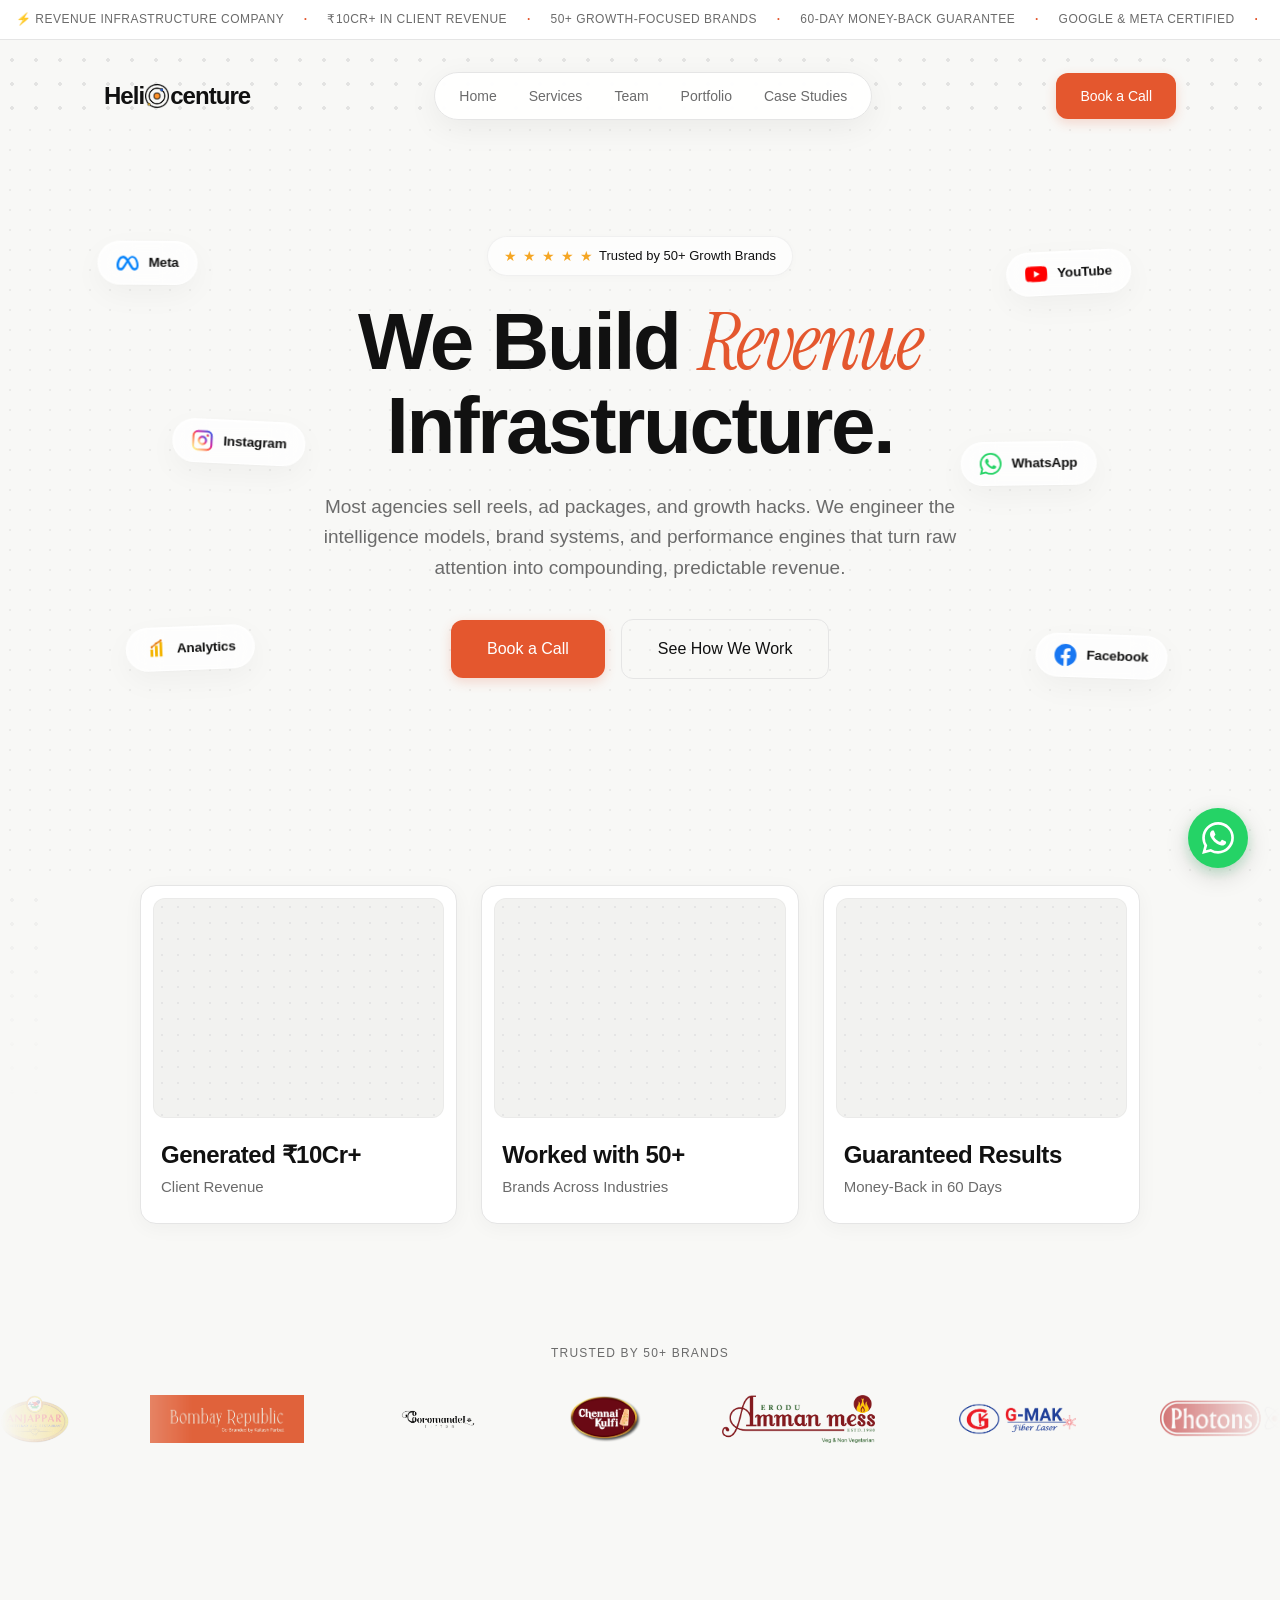
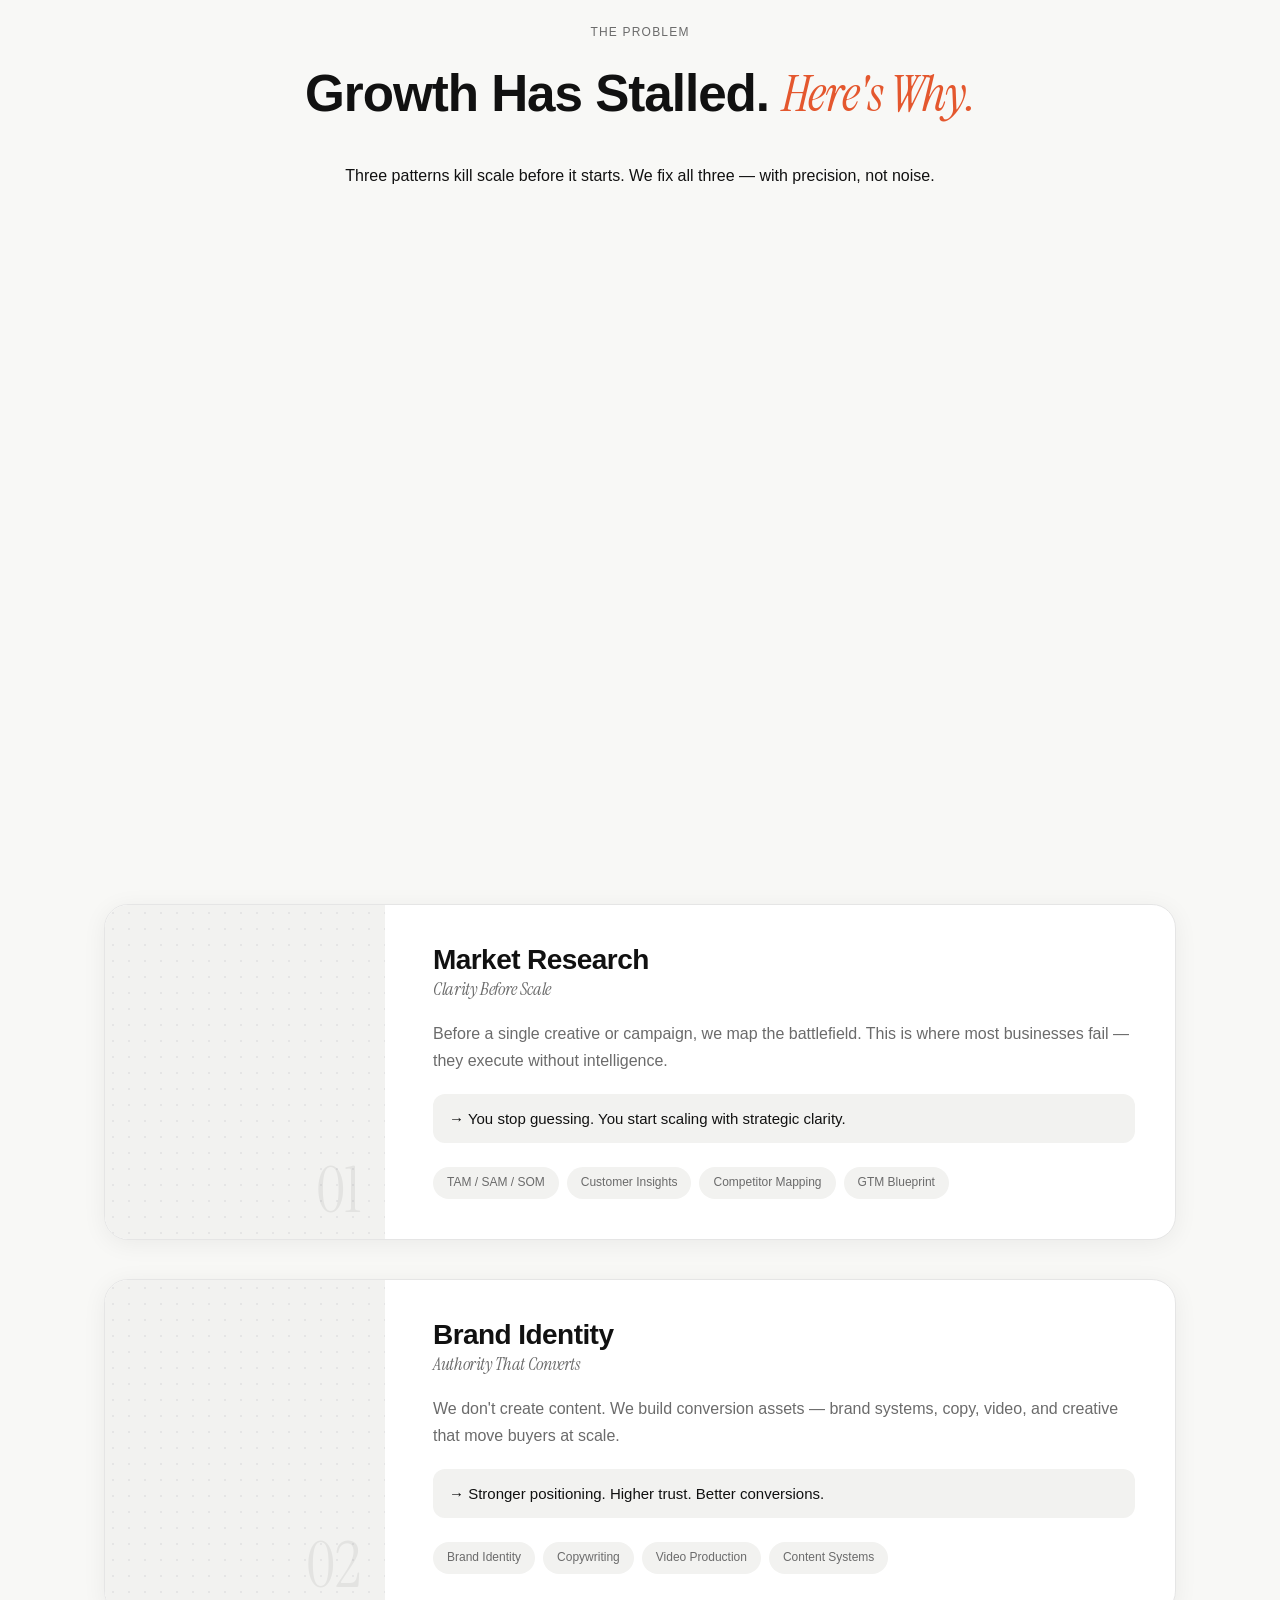
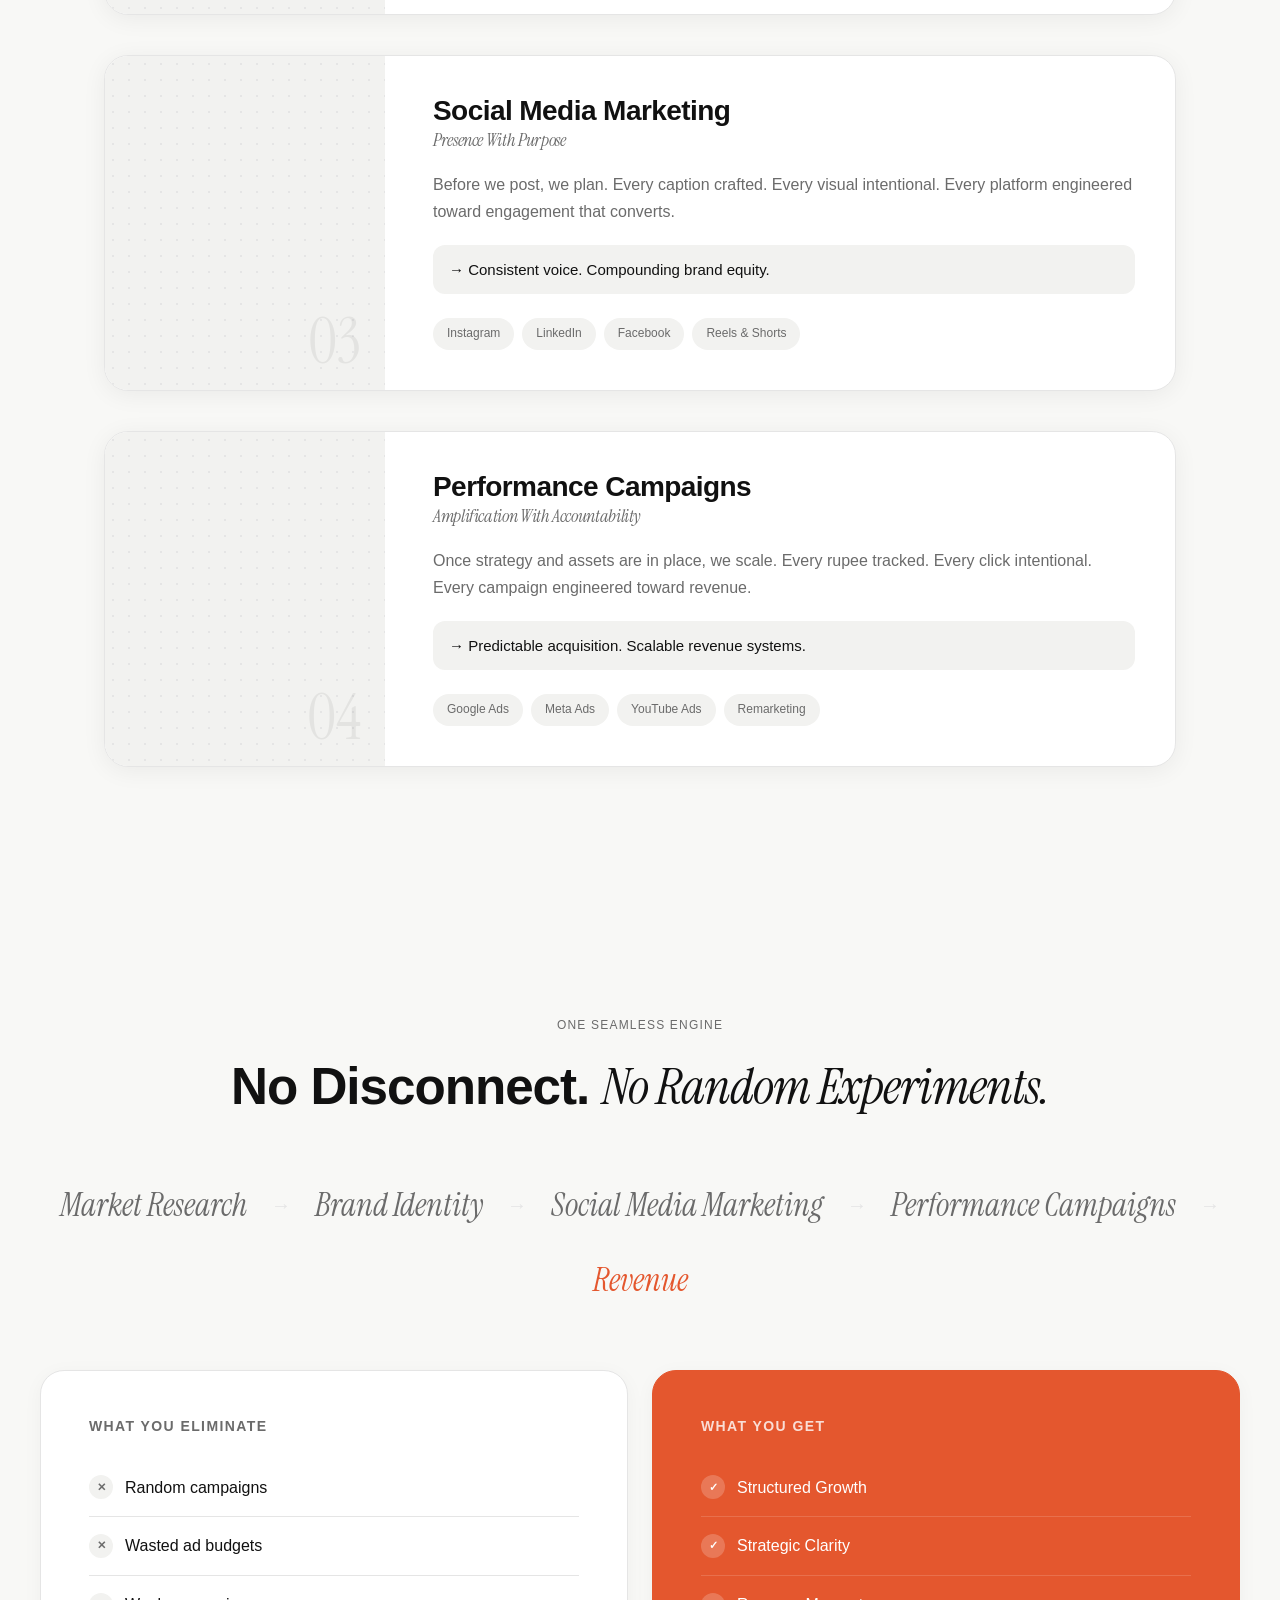
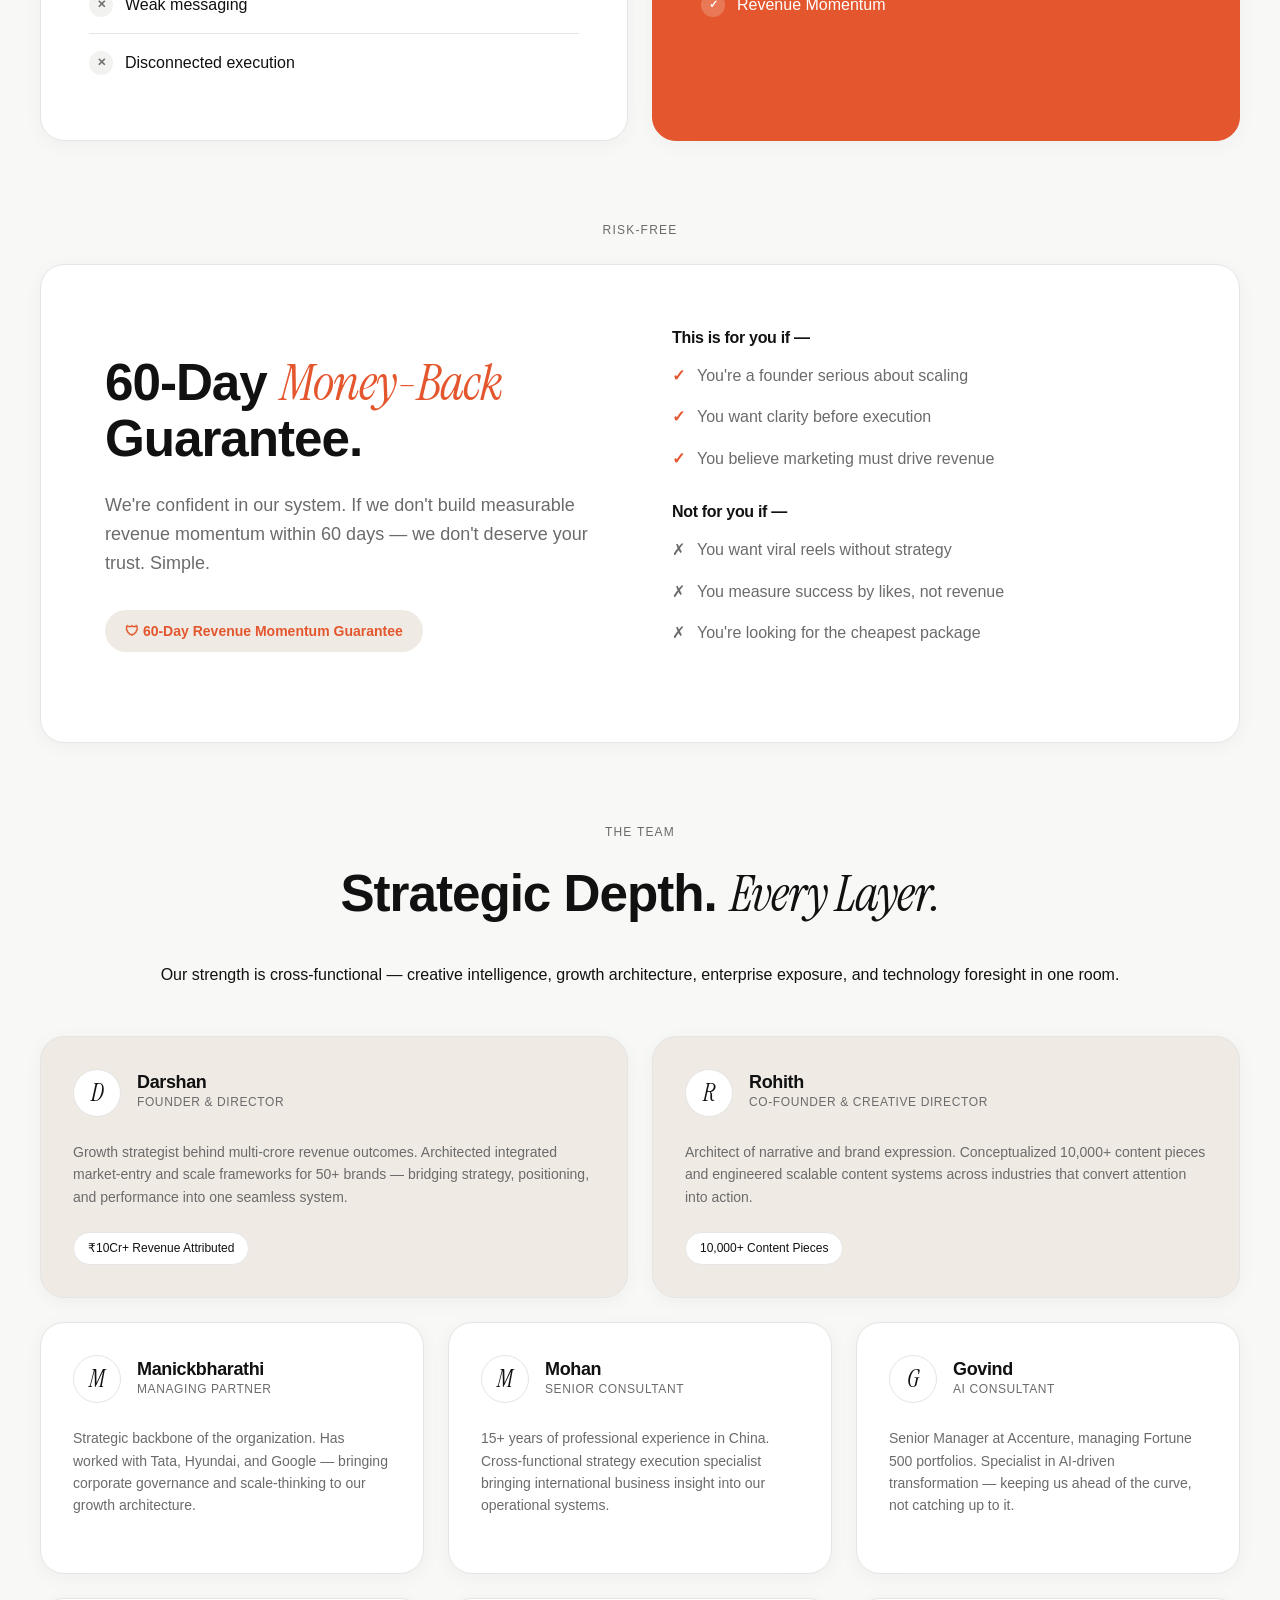
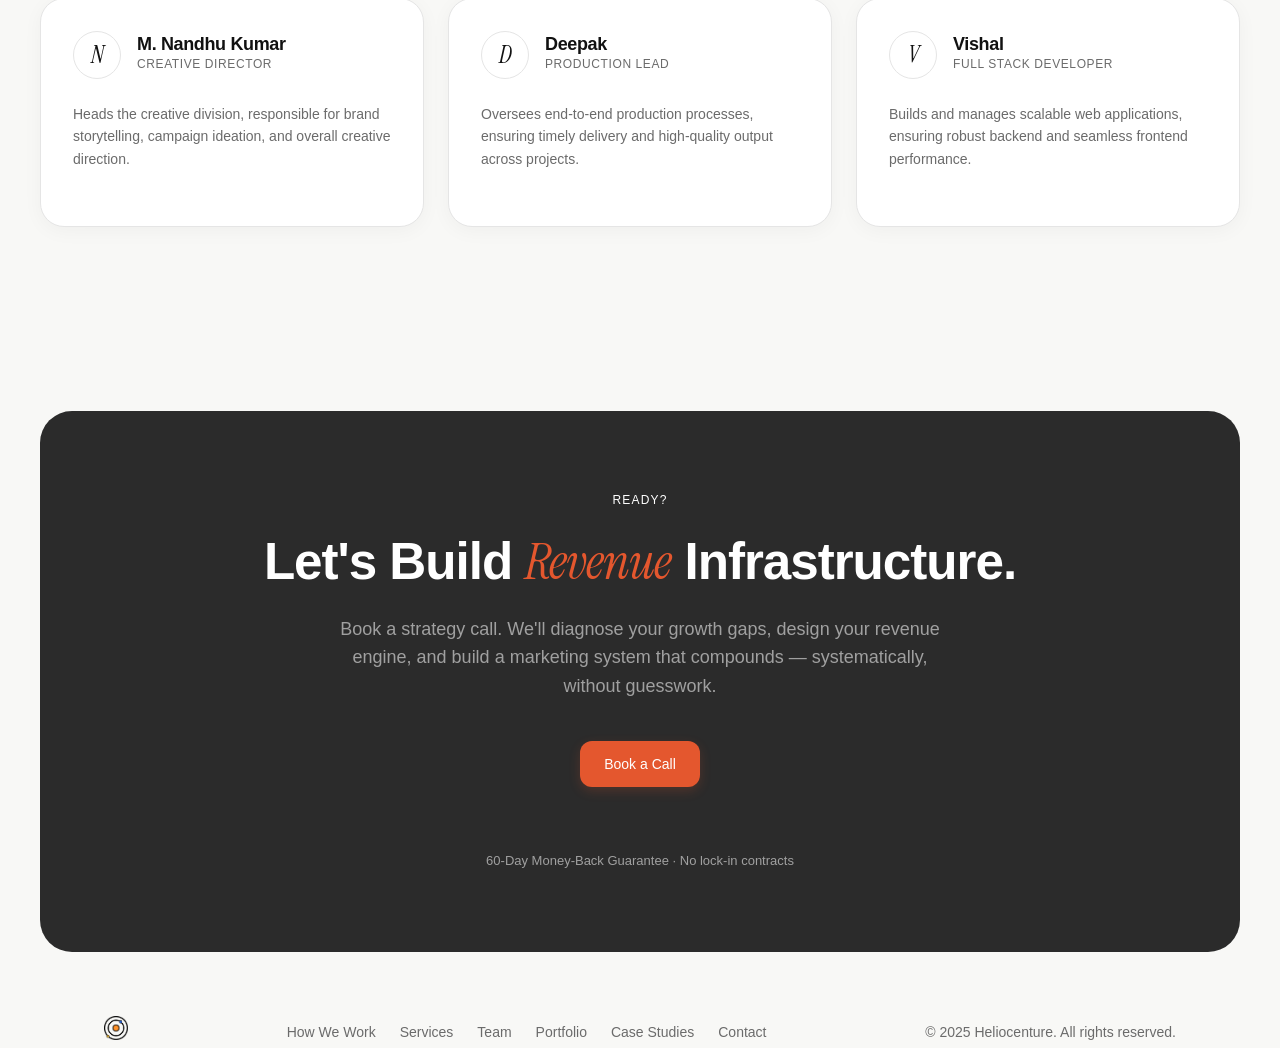
==== commit 150287f9: "Remove See Pricing buttons from website" ====
--- a/index.html
+++ b/index.html
@@ -646,7 +646,6 @@
         </p>
         <div class="hero-cta fade-up">
             <a href="contact.html" class="btn-pill btn-primary">Book a Call</a>
-            <a href="#pricing" class="btn-pill btn-secondary">See Pricing</a>
         </div>
         <span class="cta-guarantee fade-up">60-Day Money-Back Guarantee · No lock-in contracts</span>
     </section>
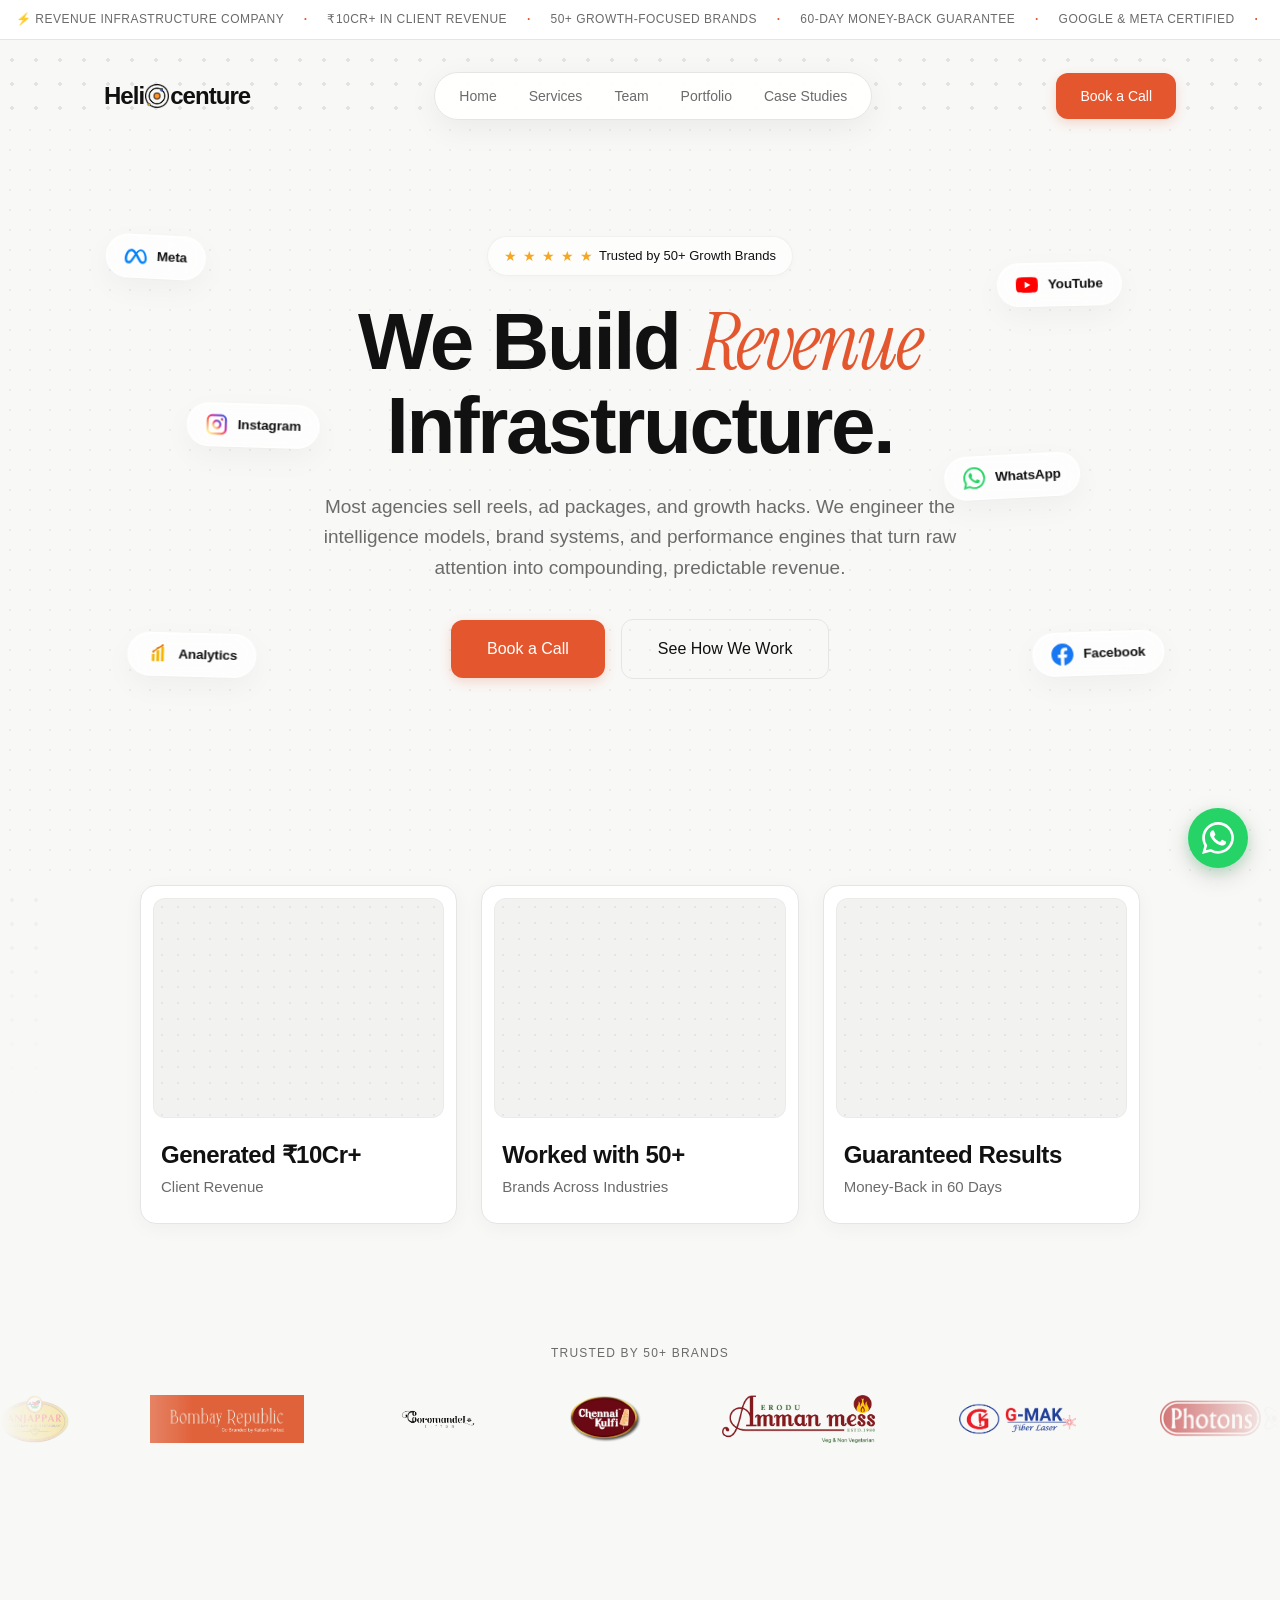
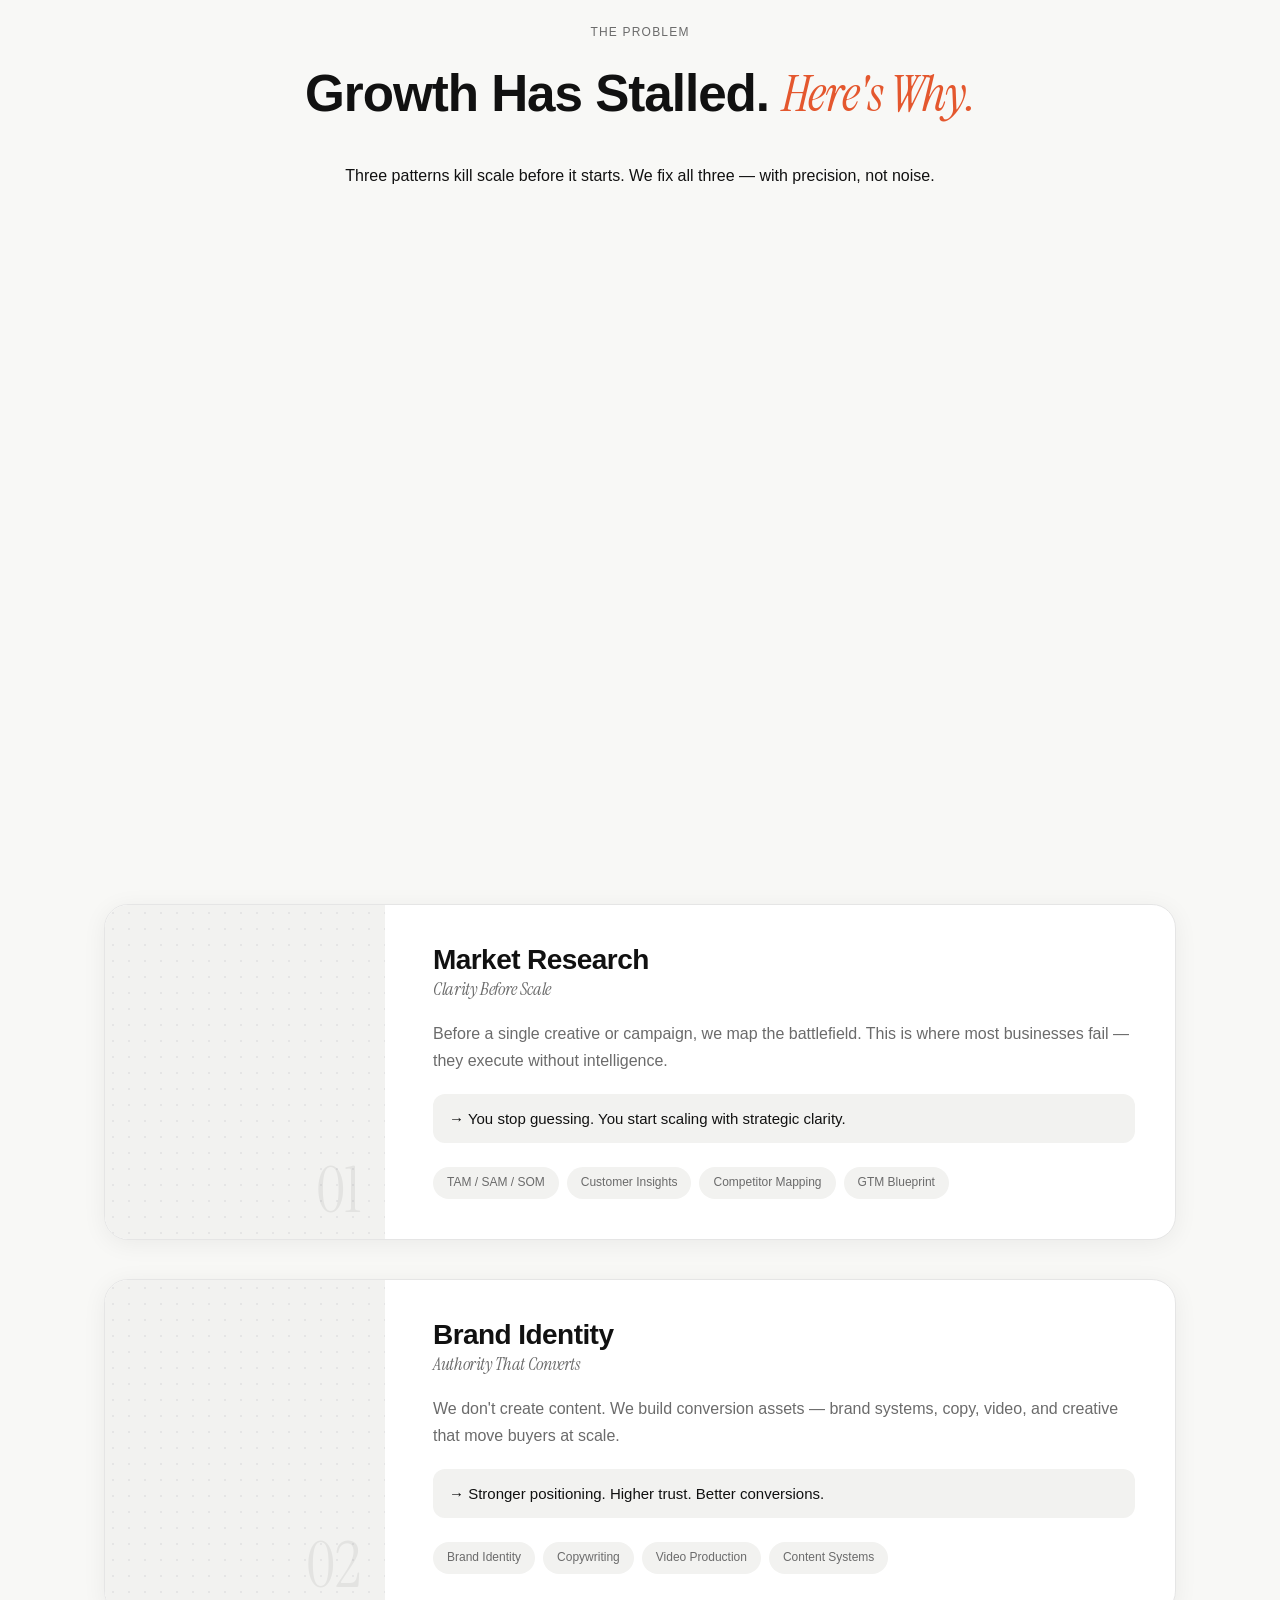
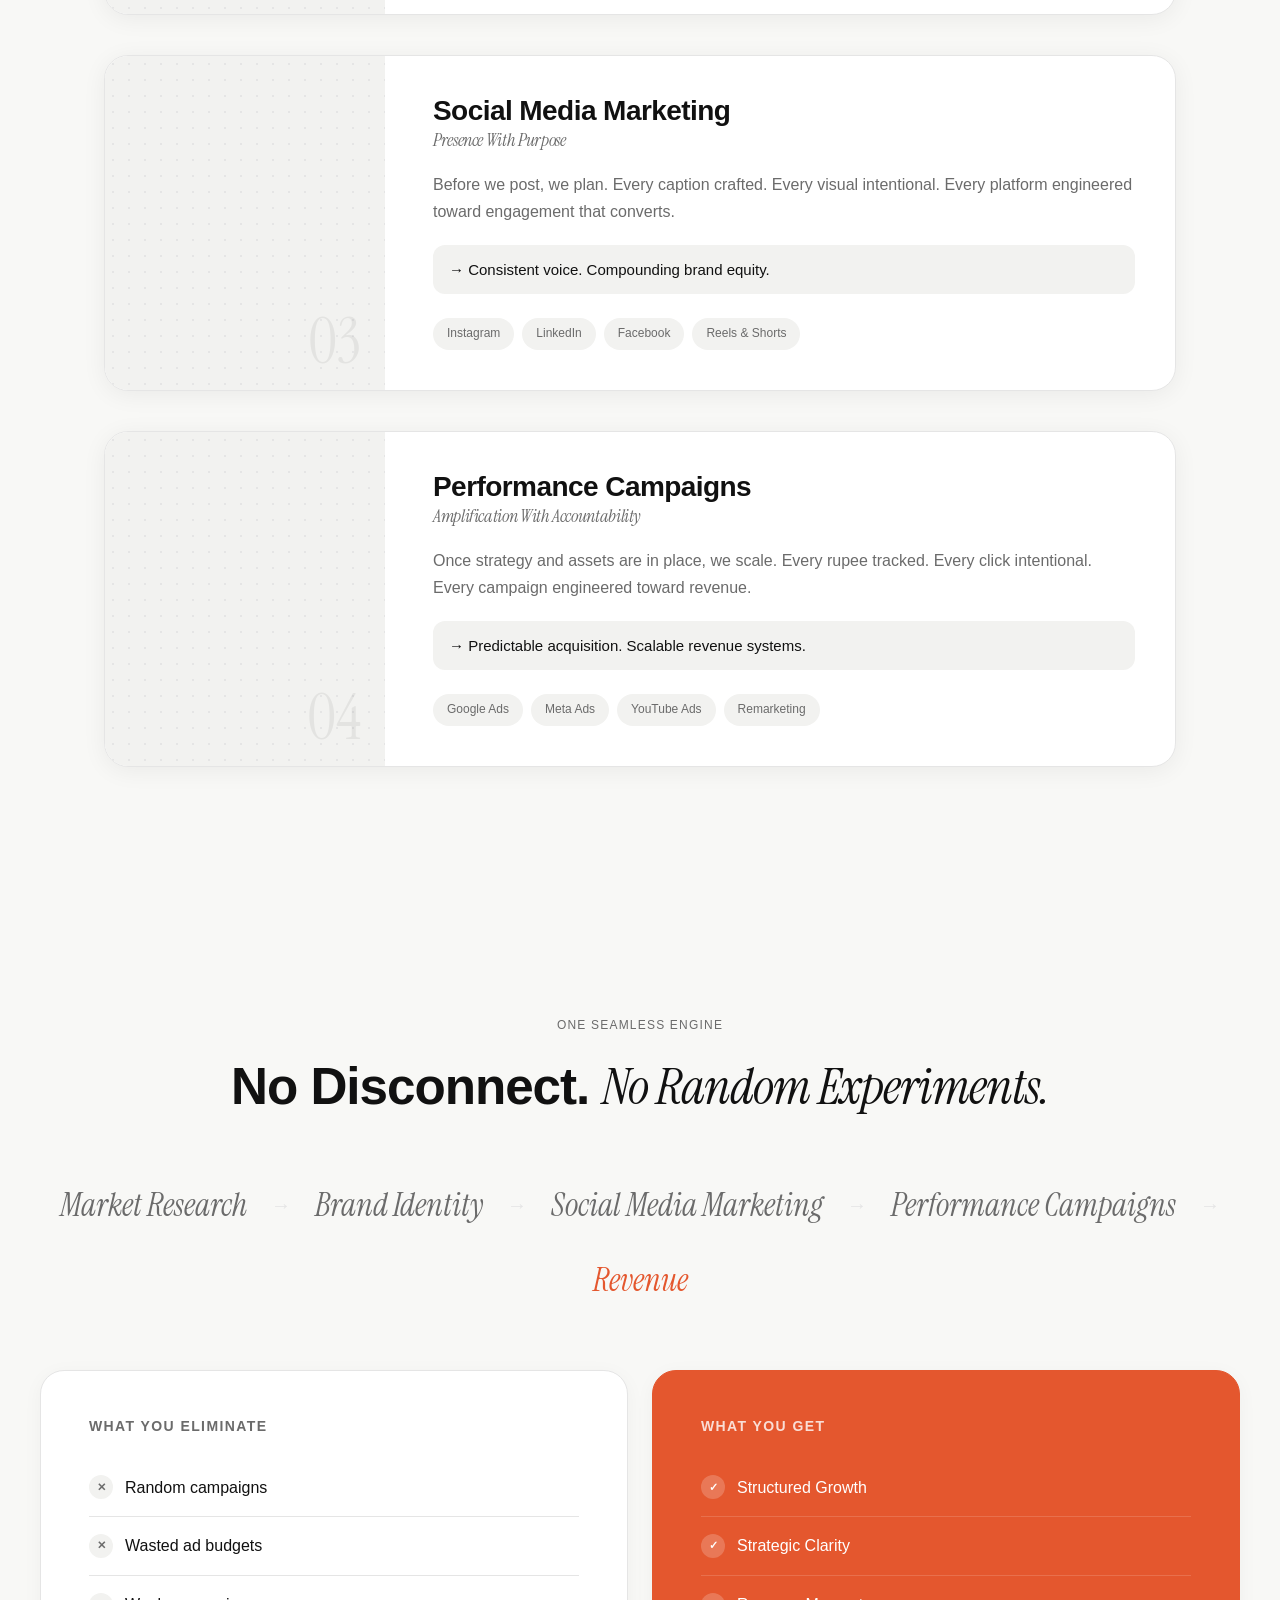
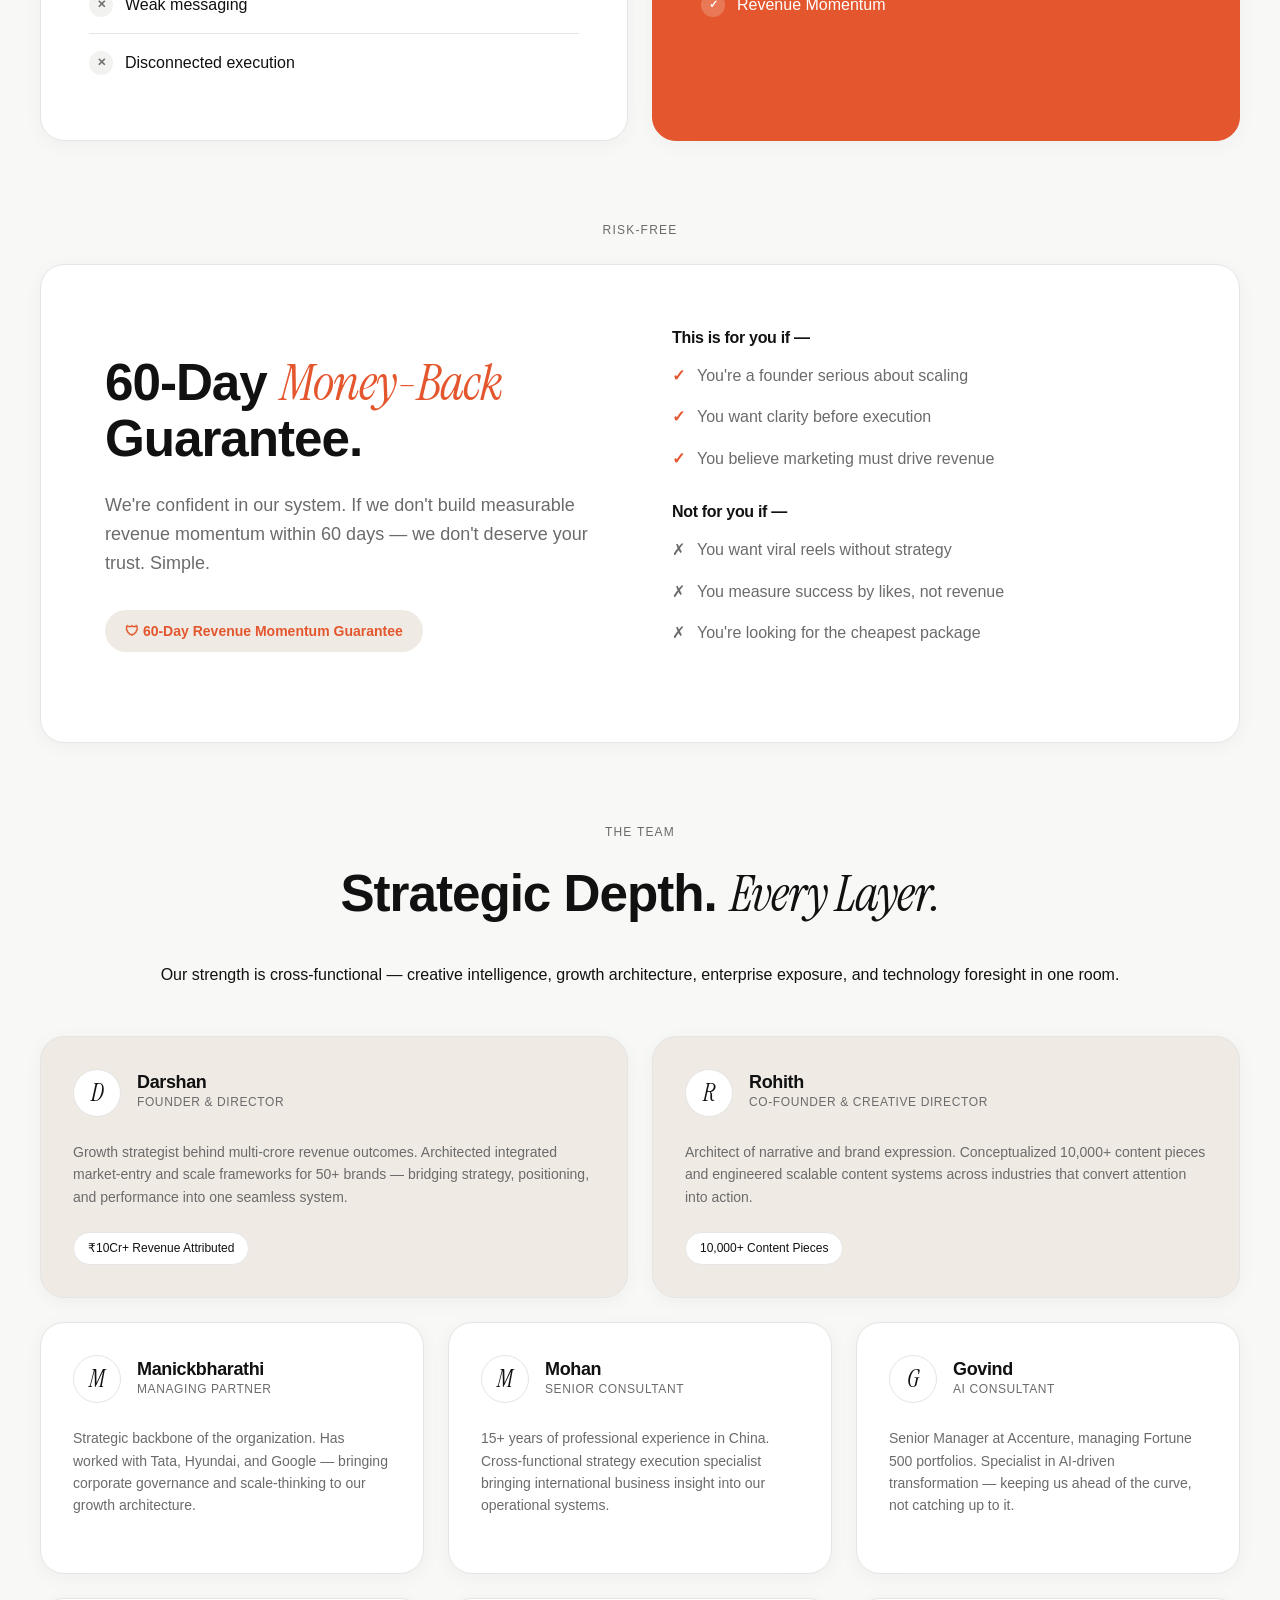
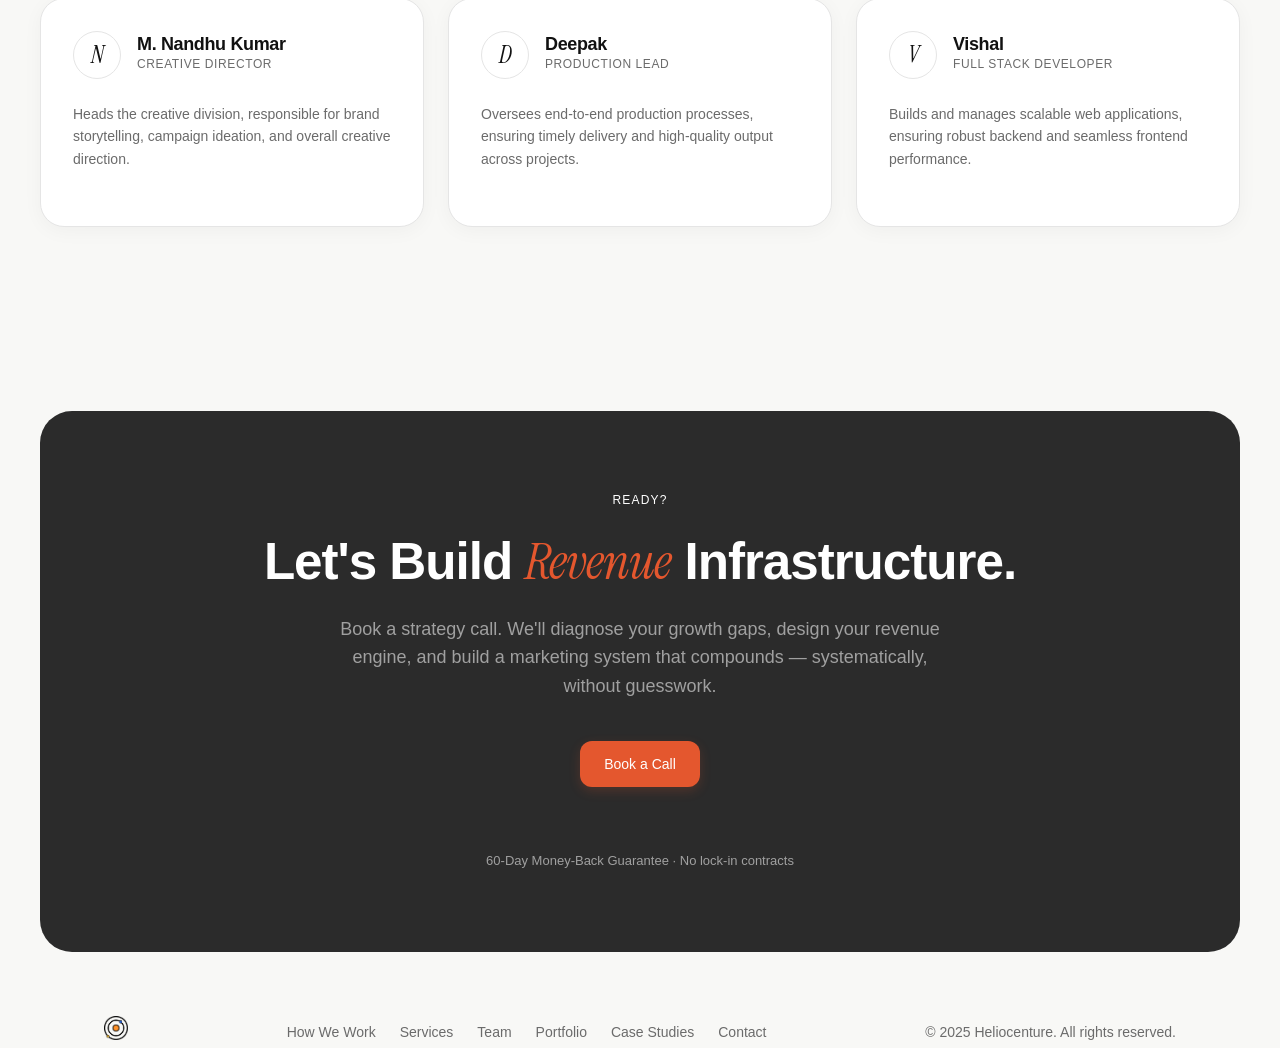
==== commit f1b236a0: "Add Google Analytics G-TCHRPB45N2 tag alongside existing Google Ads tag" ====
--- a/index.html
+++ b/index.html
@@ -3,12 +3,13 @@
 
 <head>
     <!-- Google tag (gtag.js) -->
-    <script async src="https://www.googletagmanager.com/gtag/js?id=AW-18106606403"></script>
+    <script async src="https://www.googletagmanager.com/gtag/js?id=G-TCHRPB45N2"></script>
     <script>
         window.dataLayer = window.dataLayer || [];
         function gtag() { dataLayer.push(arguments); }
         gtag('js', new Date());
 
+        gtag('config', 'G-TCHRPB45N2');
         gtag('config', 'AW-18106606403');
     </script>
 
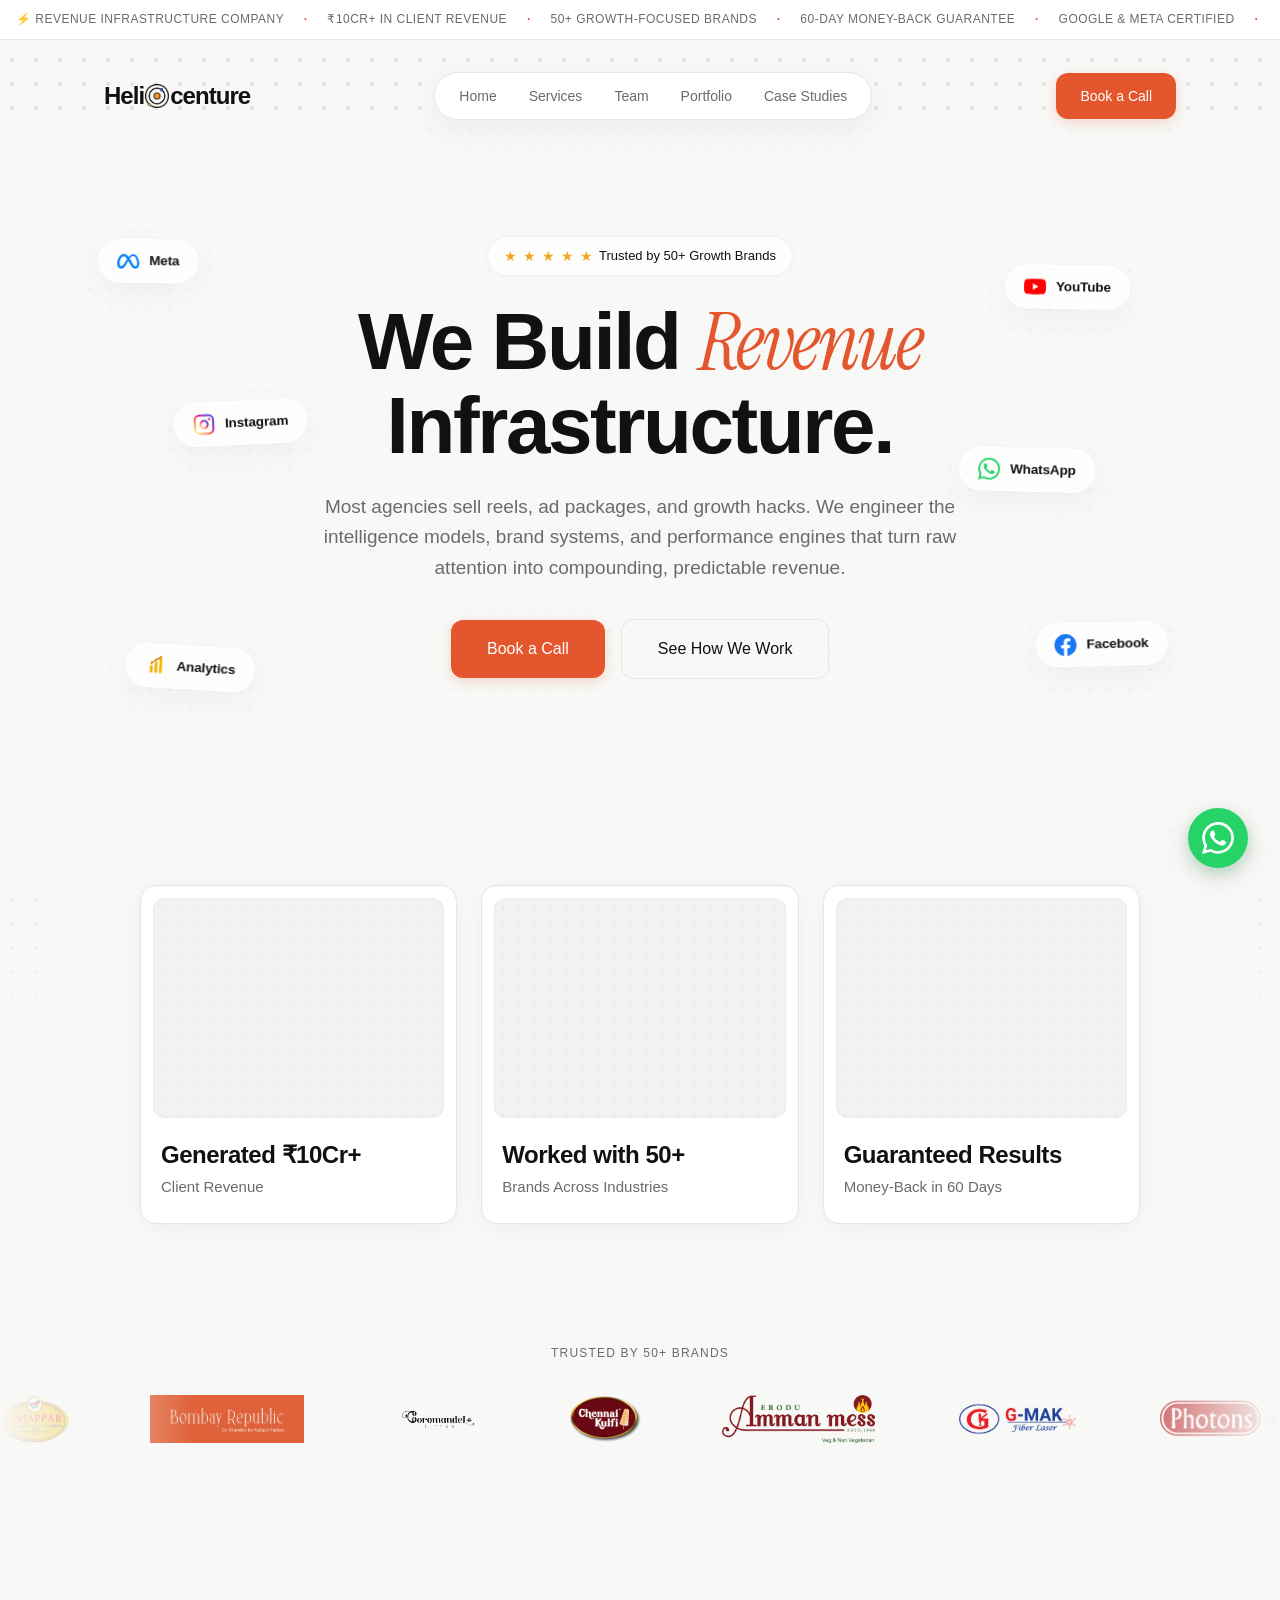
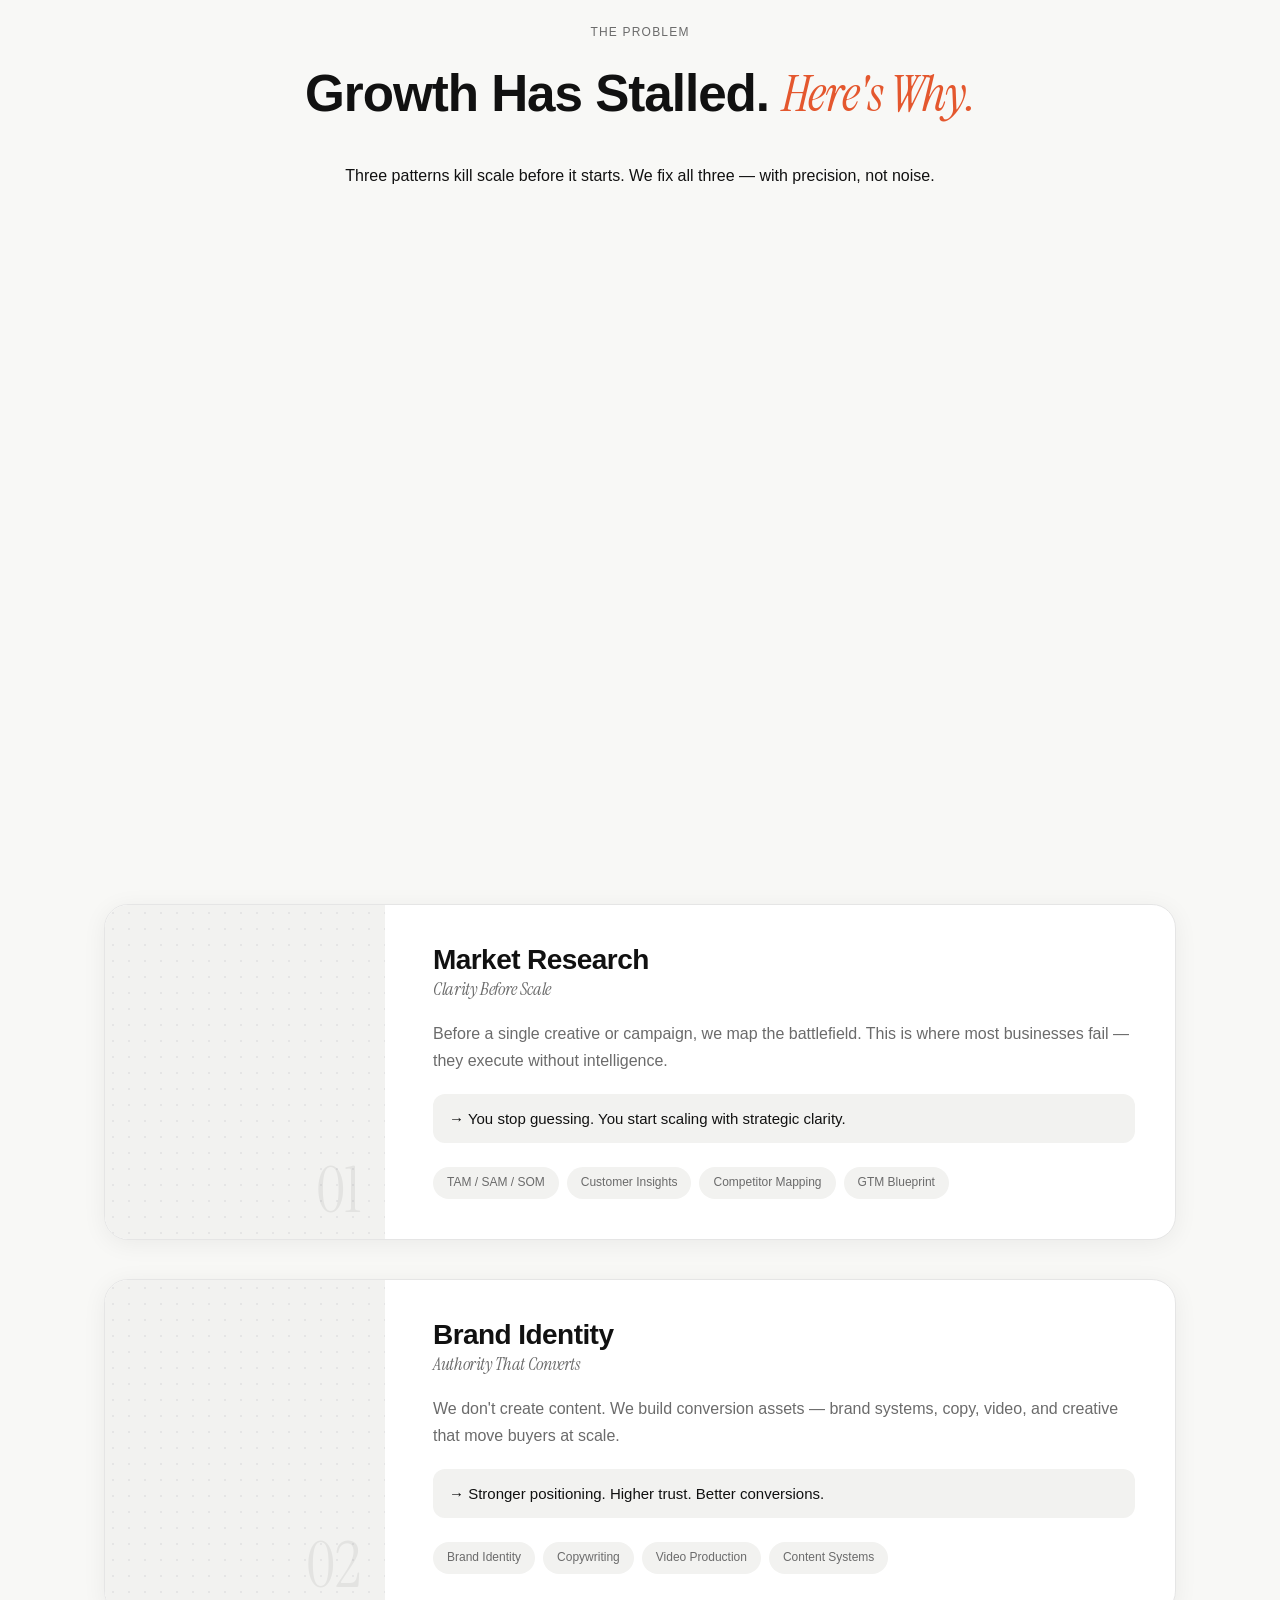
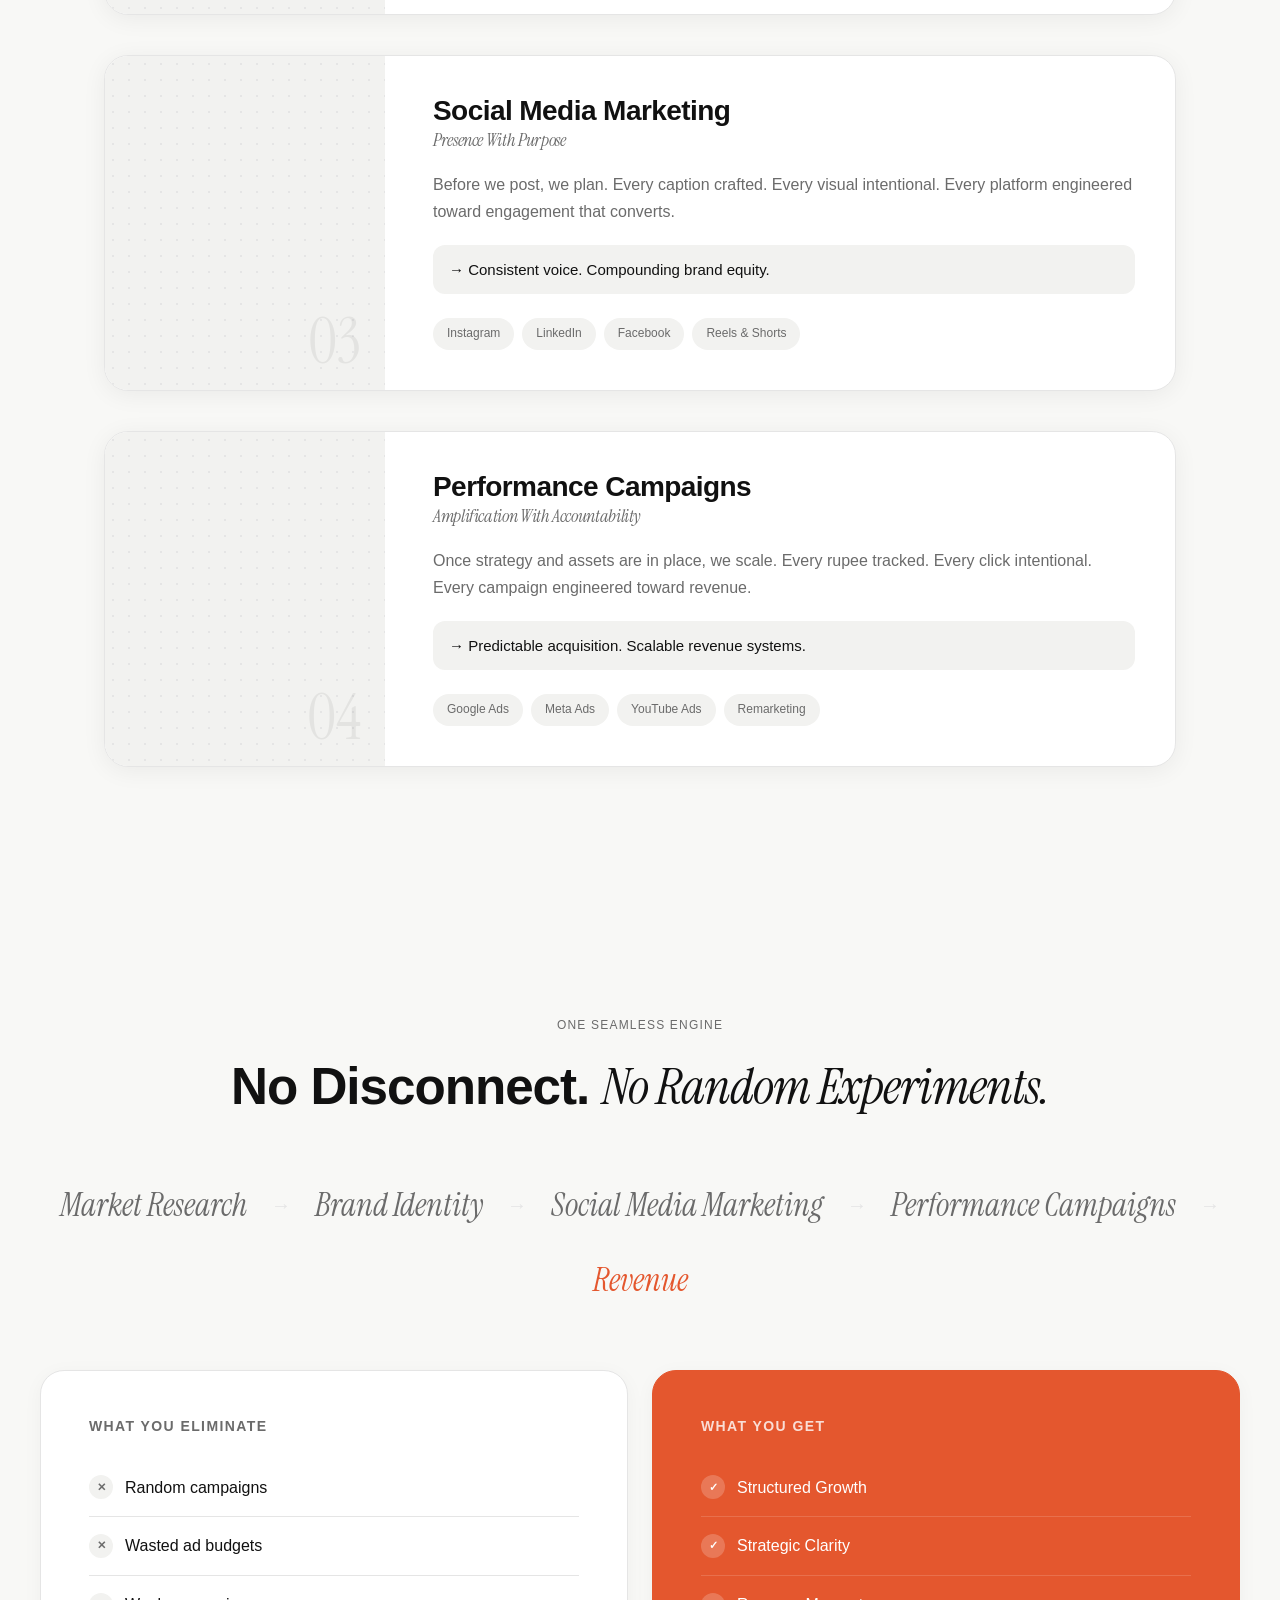
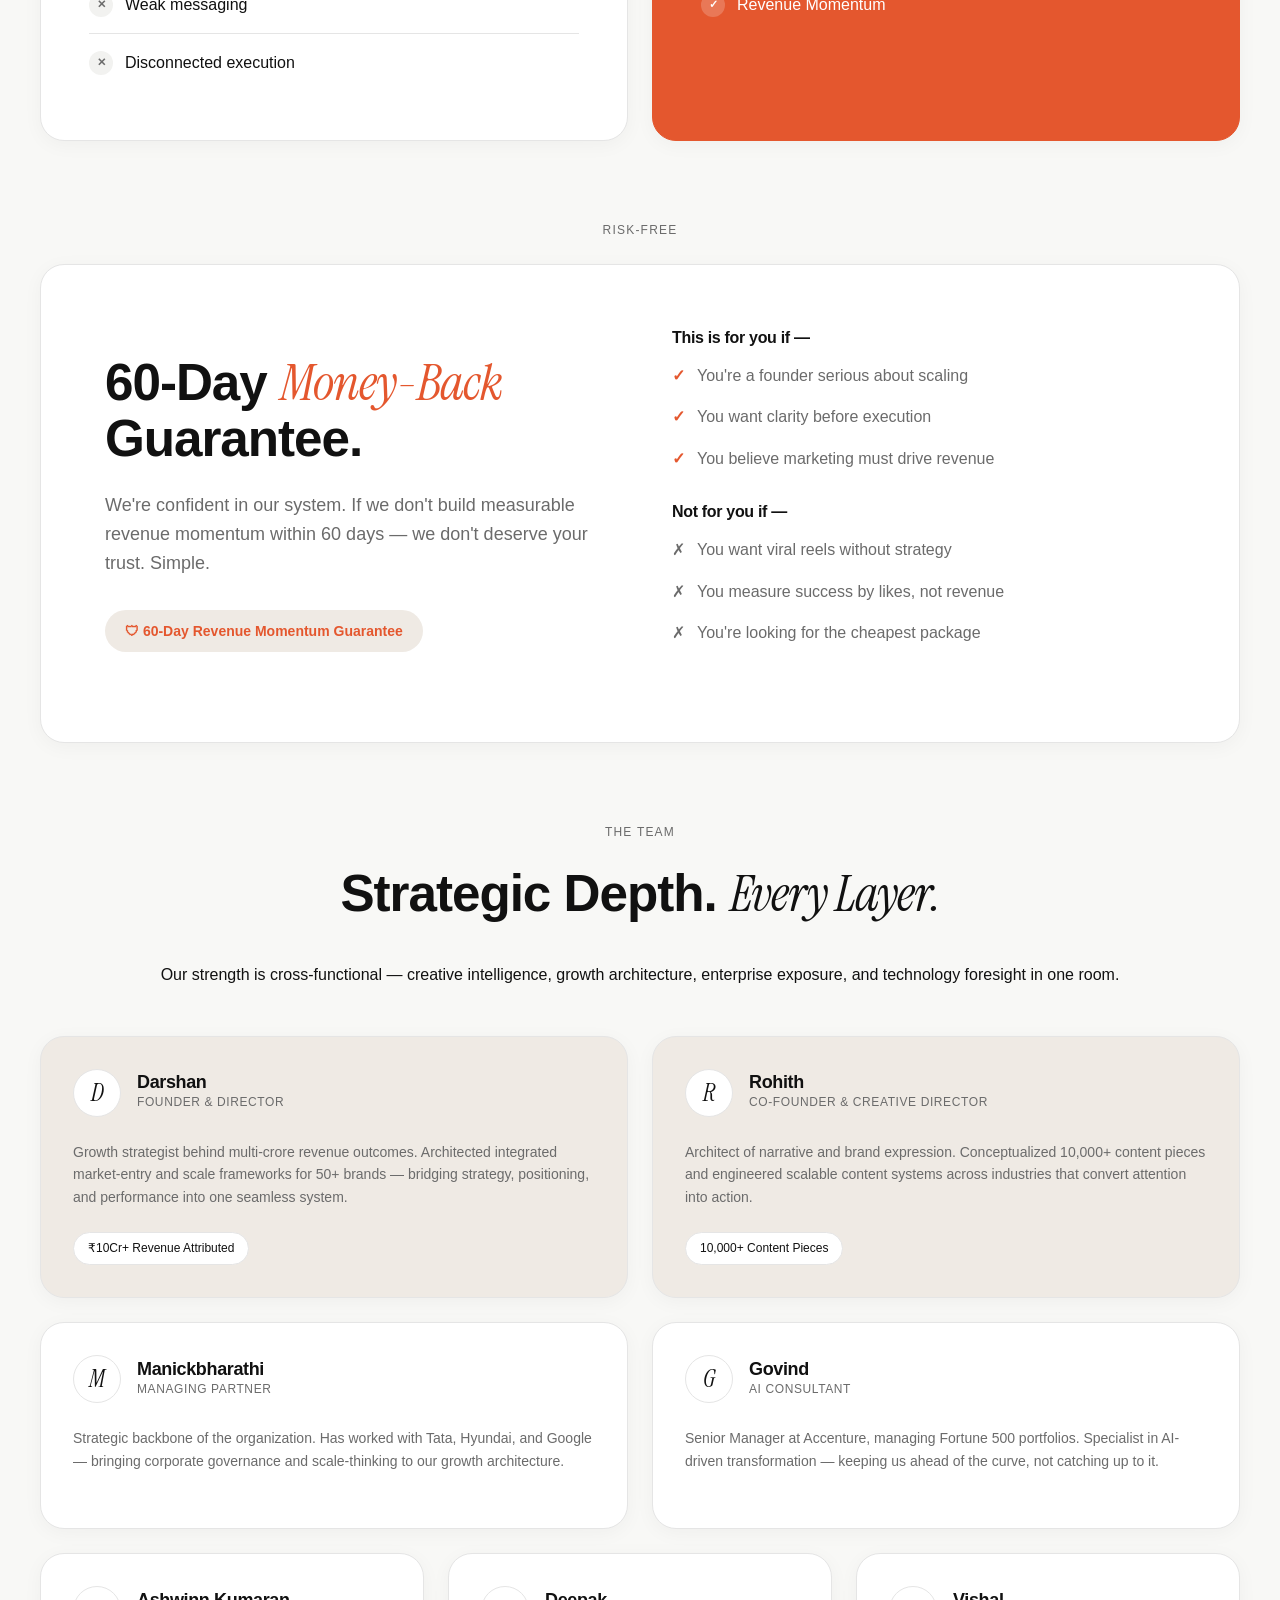
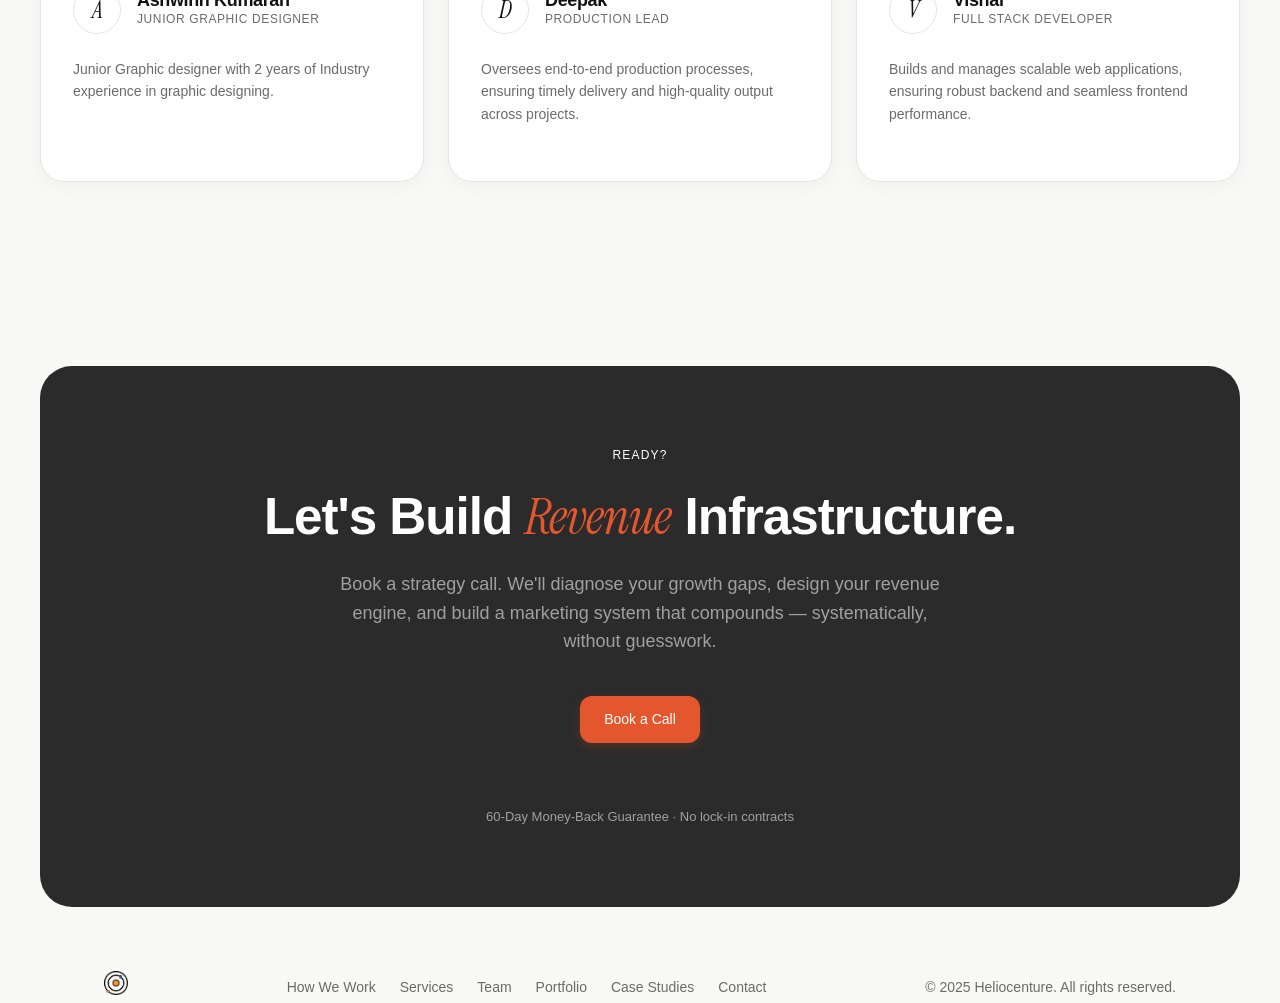
==== commit 2aeb8326: "Update team section: remove Mohan and Nandhu, add Ashwinn Kumaran" ====
--- a/index.html
+++ b/index.html
@@ -574,17 +574,6 @@
                 </div>
                 <div class="team-card">
                     <div class="team-header">
-                        <div class="team-avatar">M</div>
-                        <div class="team-info">
-                            <h4>Mohan</h4>
-                            <p>Senior Consultant</p>
-                        </div>
-                    </div>
-                    <p class="team-bio">15+ years of professional experience in China. Cross-functional strategy
-                        execution specialist bringing international business insight into our operational systems.</p>
-                </div>
-                <div class="team-card">
-                    <div class="team-header">
                         <div class="team-avatar">G</div>
                         <div class="team-info">
                             <h4>Govind</h4>
@@ -600,14 +589,13 @@
             <div class="bento-row">
                 <div class="team-card">
                     <div class="team-header">
-                        <div class="team-avatar">N</div>
+                        <div class="team-avatar">A</div>
                         <div class="team-info">
-                            <h4>M. Nandhu Kumar</h4>
-                            <p>Creative Director</p>
-                        </div>
-                    </div>
-                    <p class="team-bio">Heads the creative division, responsible for brand storytelling, campaign
-                        ideation, and overall creative direction.</p>
+                            <h4>Ashwinn Kumaran</h4>
+                            <p>Junior Graphic Designer</p>
+                        </div>
+                    </div>
+                    <p class="team-bio">Junior Graphic designer with 2 years of Industry experience in graphic designing.</p>
                 </div>
                 <div class="team-card">
                     <div class="team-header">
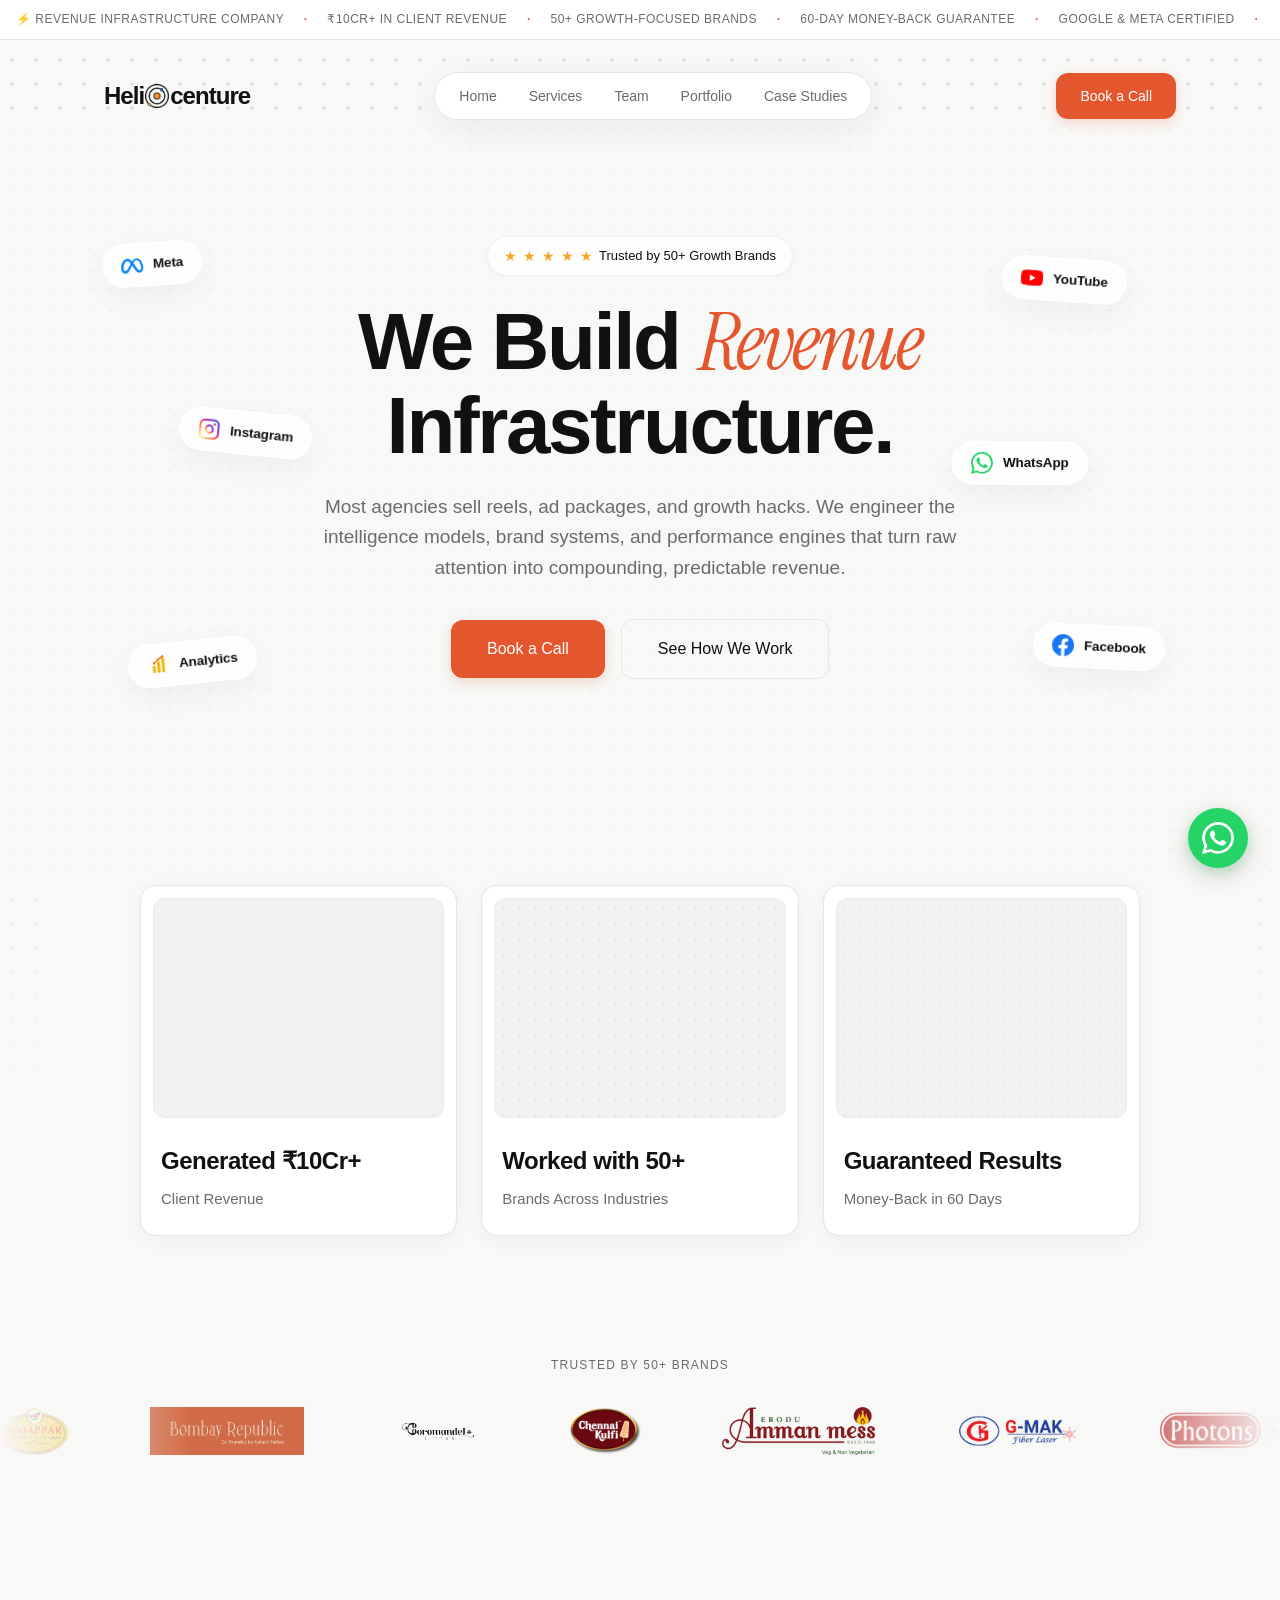
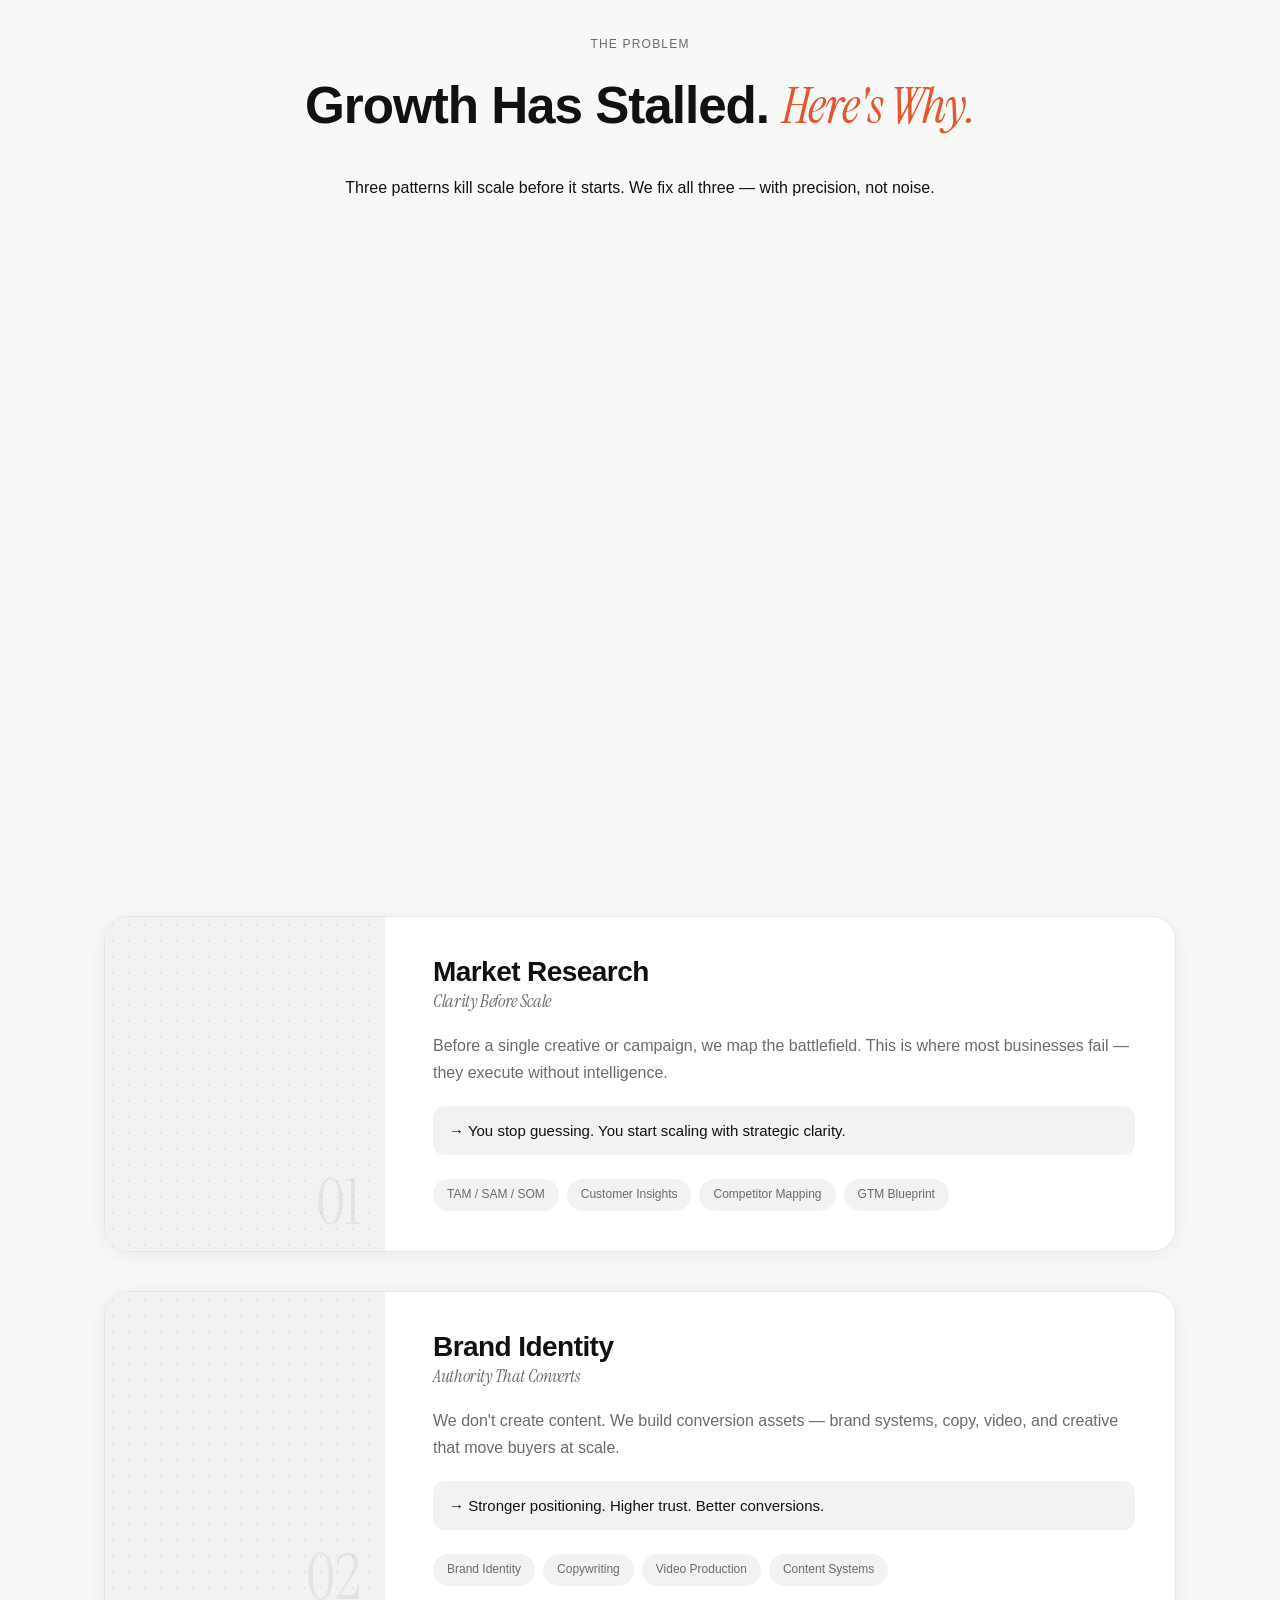
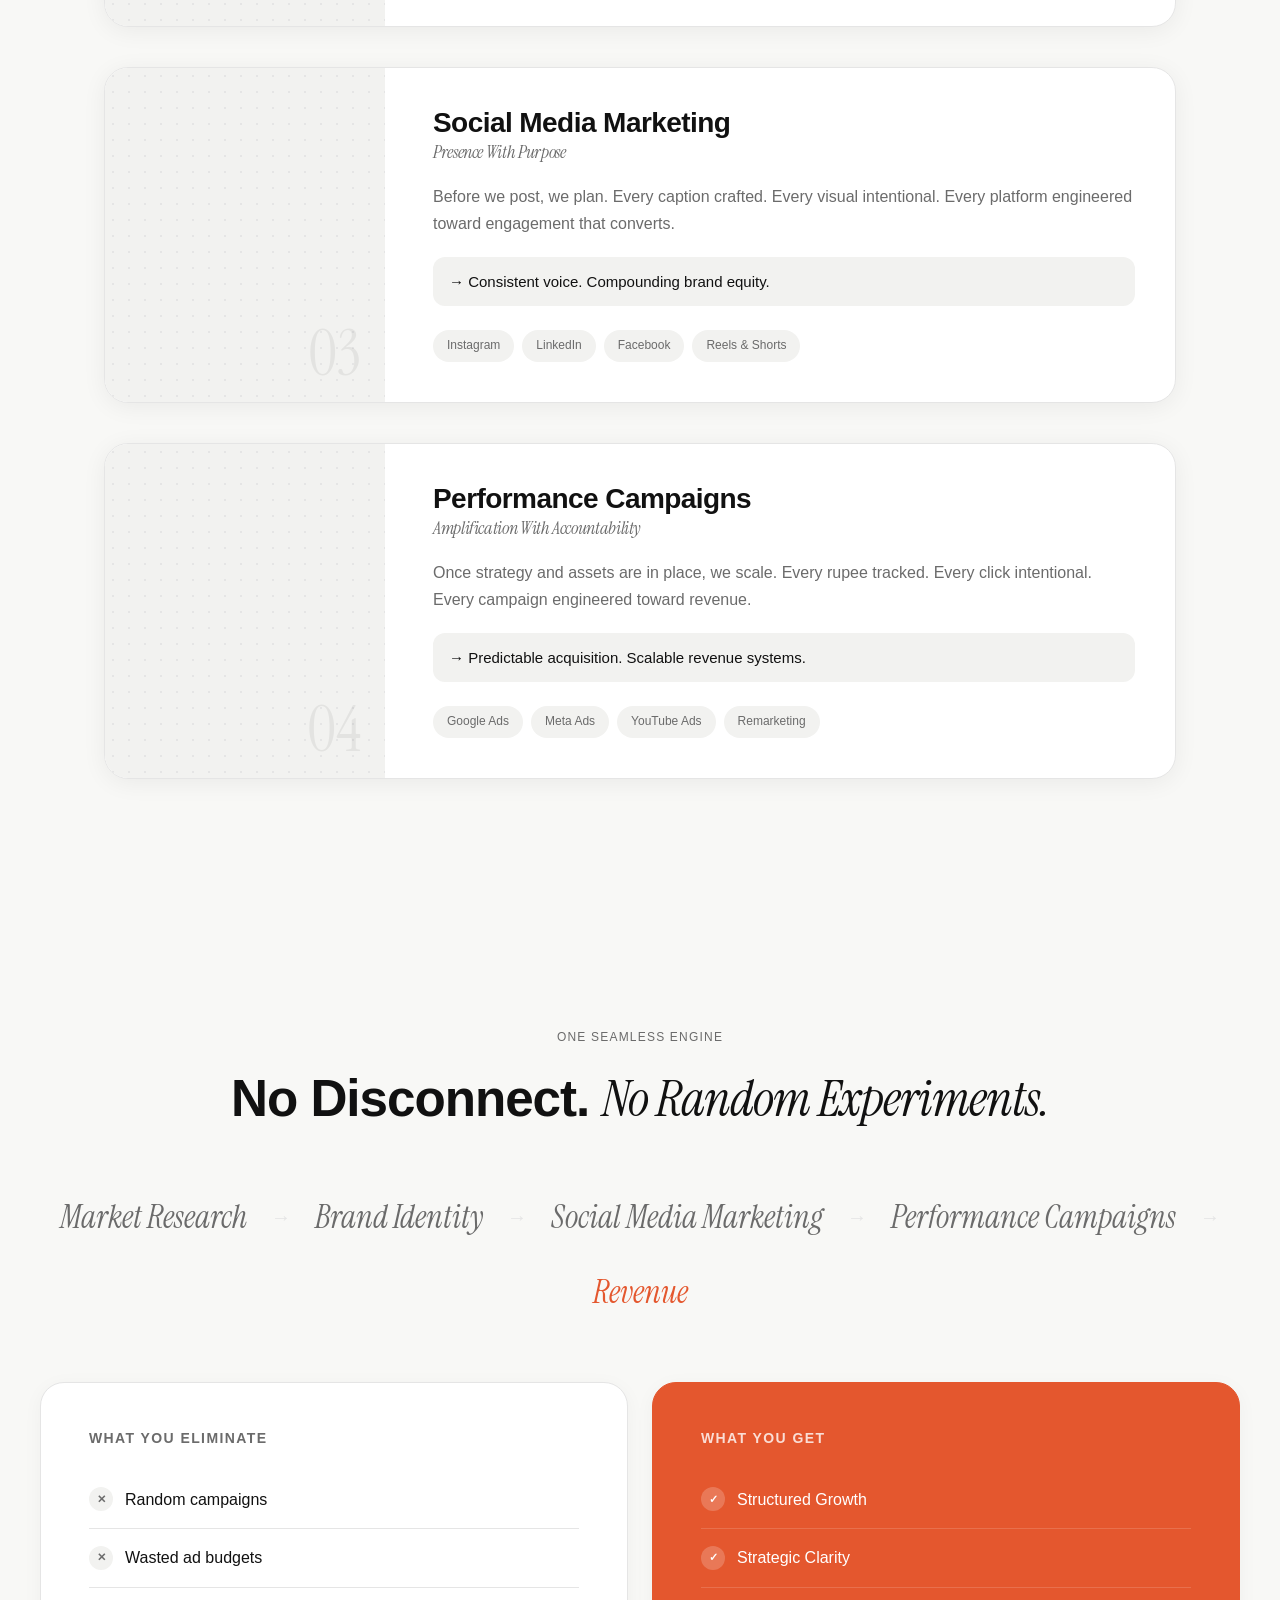
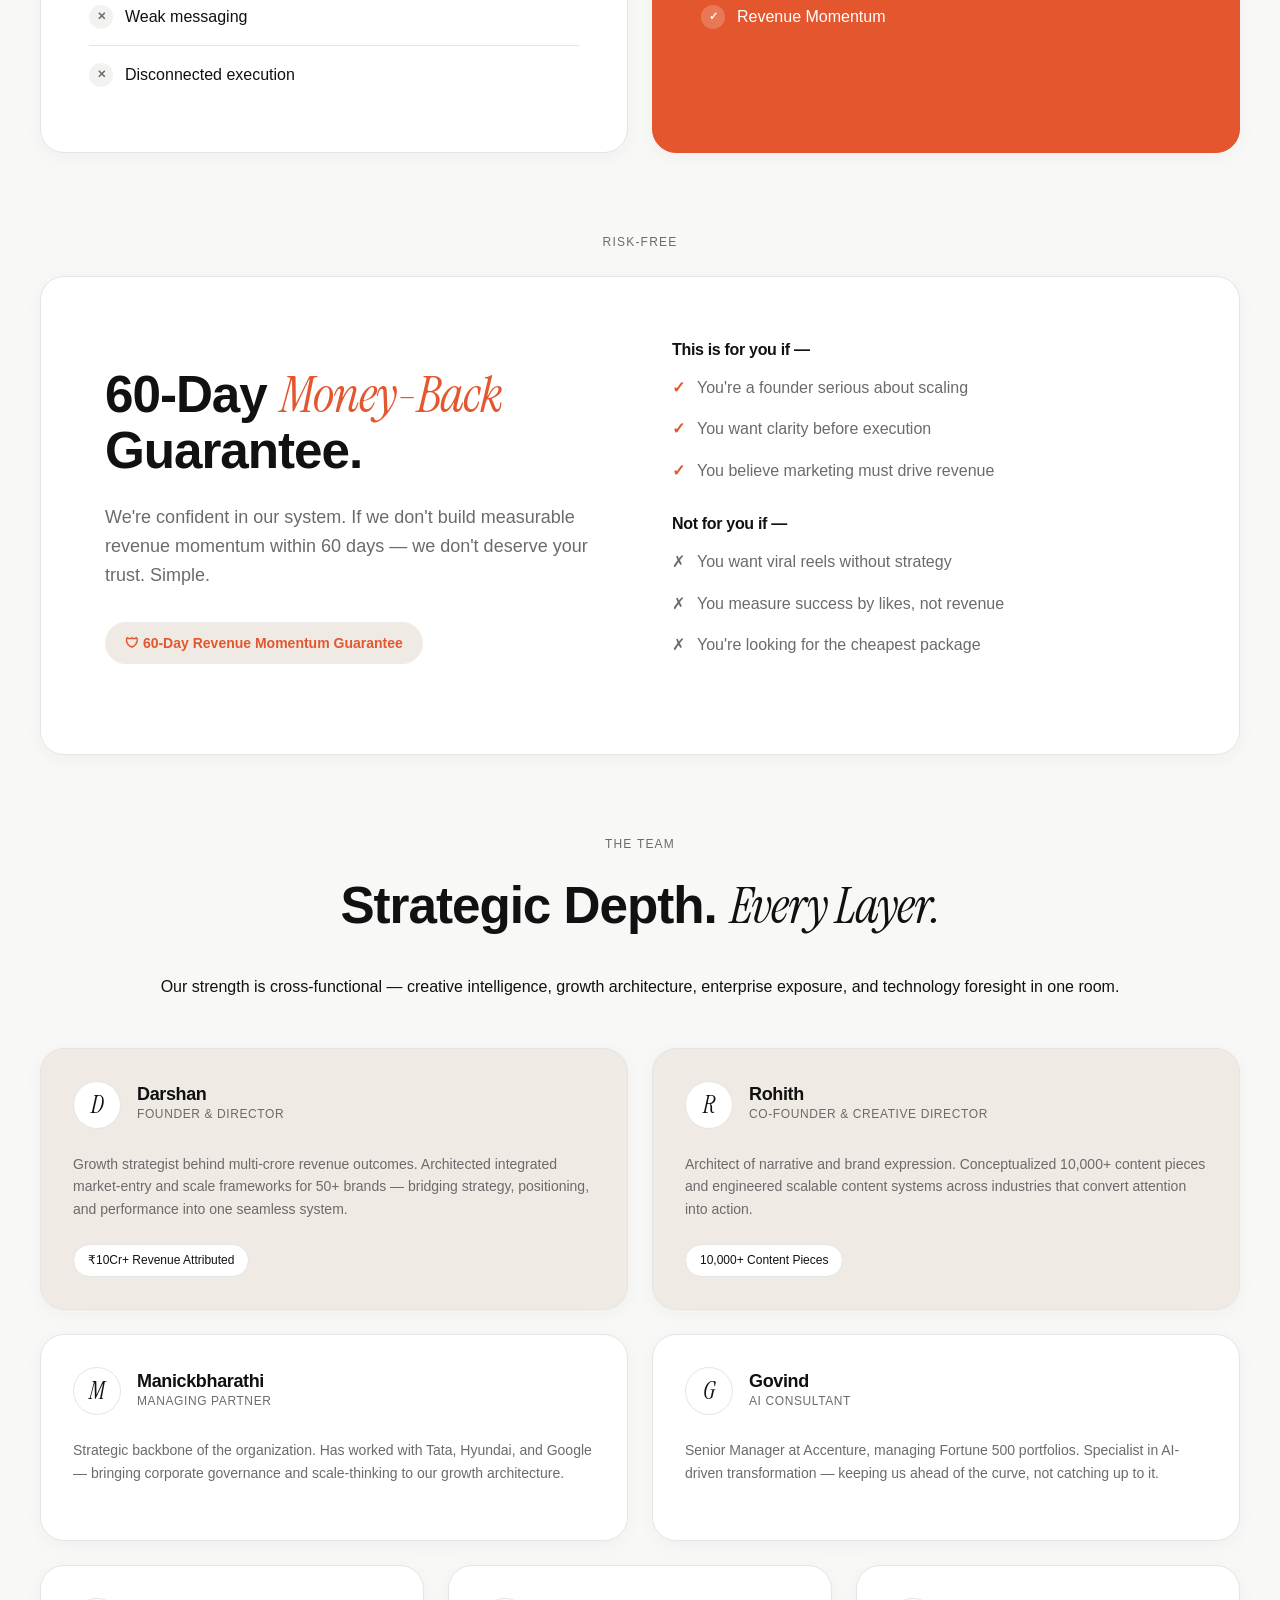
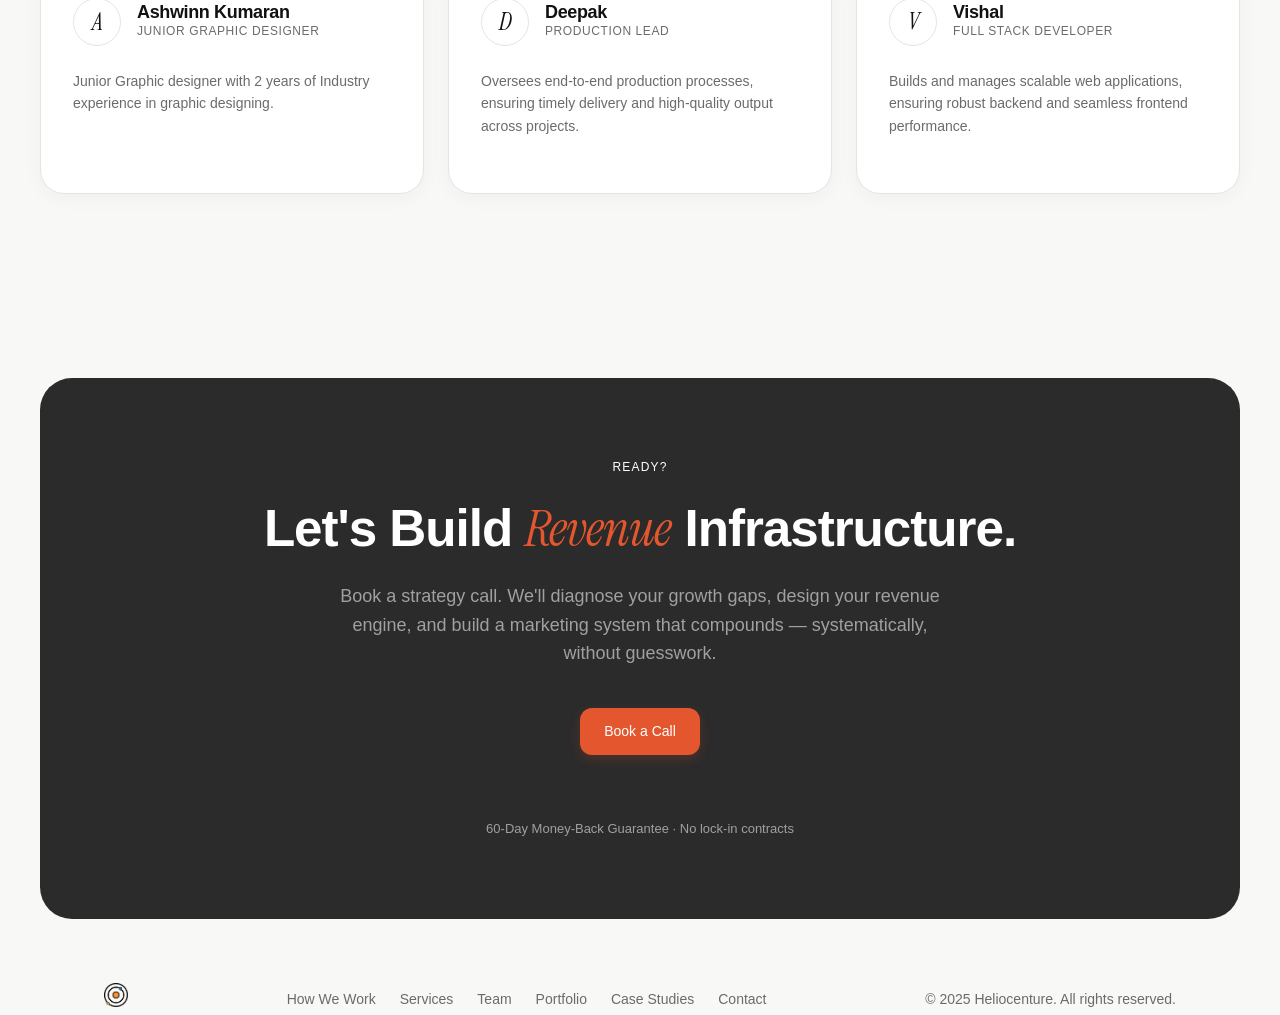
==== commit 06c20851: "SEO optimization, page indexation control, WebP image conversion, and visual QA fixes" ====
--- a/index.html
+++ b/index.html
@@ -15,12 +15,13 @@
 
     <meta charset="UTF-8">
     <meta name="viewport" content="width=device-width, initial-scale=1.0">
-    <title>Heliocenture — Revenue Infrastructure</title>
+    <title>Heliocenture | B2B Digital Marketing Agency</title>
     <meta name="description"
-        content="We build the intelligence, brand systems, and performance engines that turn attention into compounding, predictable revenue.">
+        content="Heliocenture is a premier B2B digital marketing agency that designs, builds, and optimizes revenue infrastructure to turn attention into compounding revenue growth.">
     <link rel="icon" type="image/png" href="assets/favicon.png">
     <link rel="stylesheet" href="styles.css">
     <script src="https://cdn.lordicon.com/lordicon.js"></script>
+    <link rel="canonical" href="https://heliocenture.com/">
 </head>
 
 <body>
@@ -41,7 +42,7 @@
     <header class="main-header">
         <div class="header-container container">
             <a href="#" class="nav-logo full-logo">
-                <span class="logo-text">Heli</span><img src="assets/logo.png" alt="o" class="logo-o"><span
+                <span class="logo-text">Heli</span><img src="assets/logo.png" alt="o" class="logo-o" width="866" height="866"><span
                     class="logo-text">centure</span>
             </a>
 
@@ -209,7 +210,7 @@
                     </lord-icon>
                 </div>
                 <div class="bento-text">
-                    <h3>Generated ₹10Cr+</h3>
+                    <div class="bento-stat-title">Generated ₹10Cr+</div>
                     <p>Client Revenue</p>
                 </div>
             </div>
@@ -220,7 +221,7 @@
                     </lord-icon>
                 </div>
                 <div class="bento-text">
-                    <h3>Worked with 50+</h3>
+                    <div class="bento-stat-title">Worked with 50+</div>
                     <p>Brands Across Industries</p>
                 </div>
             </div>
@@ -231,7 +232,7 @@
                     </lord-icon>
                 </div>
                 <div class="bento-text">
-                    <h3>Guaranteed Results</h3>
+                    <div class="bento-stat-title">Guaranteed Results</div>
                     <p>Money-Back in 60 Days</p>
                 </div>
             </div>
@@ -246,32 +247,28 @@
         <div class="clients-track-wrapper fade-up">
             <div class="clients-track">
                 <!-- Original Set -->
-                <div class="client-logo"><img src="Our Clients/ANJAPPAR LOGO-01.png" alt="Anjappar"></div>
-                <div class="client-logo"><img src="Our Clients/BR New Logo.png" alt="BR"></div>
-                <div class="client-logo"><img src="Our Clients/CT black.png" alt="CT"></div>
-                <div class="client-logo"><img src="Our Clients/Chennai-Kulfi-Logo Website.png" alt="Chennai Kulfi">
-                </div>
-                <div class="client-logo"><img src="Our Clients/Erodu Amman Mess.png" alt="Erodu Amman Mess"></div>
-                <div class="client-logo"><img src="Our Clients/GMAK LASER LOGO FINAL.pdf (1)-01.png" alt="GMAK Laser">
-                </div>
-                <div class="client-logo"><img src="Our Clients/Photons Logo.png" alt="Photons"></div>
-                <div class="client-logo"><img src="Our Clients/SkyMD logo.png" alt="SkyMD"></div>
-                <div class="client-logo"><img src="Our Clients/Tiger Eye logo.png" alt="Tiger Eye"></div>
-                <div class="client-logo"><img src="Our Clients/mtc logo.png" alt="MTC"></div>
+                <div class="client-logo"><img src="Our Clients/ANJAPPAR LOGO-01.webp" alt="Anjappar" width="2058" height="1413" loading="lazy"></div>
+                <div class="client-logo"><img src="Our Clients/BR New Logo.webp" alt="BR" width="1316" height="410" loading="lazy"></div>
+                <div class="client-logo"><img src="Our Clients/CT black.webp" alt="CT" width="4950" height="2259" loading="lazy"></div>
+                <div class="client-logo"><img src="Our Clients/Chennai-Kulfi-Logo Website.webp" alt="Chennai Kulfi" width="1330" height="877" loading="lazy"></div>
+                <div class="client-logo"><img src="Our Clients/Erodu Amman Mess.webp" alt="Erodu Amman Mess" width="884" height="278" loading="lazy"></div>
+                <div class="client-logo"><img src="Our Clients/GMAK LASER LOGO FINAL.pdf (1)-01.webp" alt="GMAK Laser" width="2480" height="947" loading="lazy"></div>
+                <div class="client-logo"><img src="Our Clients/Photons Logo.webp" alt="Photons" width="2586" height="688" loading="lazy"></div>
+                <div class="client-logo"><img src="Our Clients/SkyMD logo.webp" alt="SkyMD" width="1918" height="783" loading="lazy"></div>
+                <div class="client-logo"><img src="Our Clients/Tiger Eye logo.webp" alt="Tiger Eye" width="281" height="90" loading="lazy"></div>
+                <div class="client-logo"><img src="Our Clients/mtc logo.webp" alt="MTC" width="206" height="144" loading="lazy"></div>
 
                 <!-- Duplicate Set for seamless scroll -->
-                <div class="client-logo"><img src="Our Clients/ANJAPPAR LOGO-01.png" alt="Anjappar"></div>
-                <div class="client-logo"><img src="Our Clients/BR New Logo.png" alt="BR"></div>
-                <div class="client-logo"><img src="Our Clients/CT black.png" alt="CT"></div>
-                <div class="client-logo"><img src="Our Clients/Chennai-Kulfi-Logo Website.png" alt="Chennai Kulfi">
-                </div>
-                <div class="client-logo"><img src="Our Clients/Erodu Amman Mess.png" alt="Erodu Amman Mess"></div>
-                <div class="client-logo"><img src="Our Clients/GMAK LASER LOGO FINAL.pdf (1)-01.png" alt="GMAK Laser">
-                </div>
-                <div class="client-logo"><img src="Our Clients/Photons Logo.png" alt="Photons"></div>
-                <div class="client-logo"><img src="Our Clients/SkyMD logo.png" alt="SkyMD"></div>
-                <div class="client-logo"><img src="Our Clients/Tiger Eye logo.png" alt="Tiger Eye"></div>
-                <div class="client-logo"><img src="Our Clients/mtc logo.png" alt="MTC"></div>
+                <div class="client-logo"><img src="Our Clients/ANJAPPAR LOGO-01.webp" alt="Anjappar" width="2058" height="1413" loading="lazy"></div>
+                <div class="client-logo"><img src="Our Clients/BR New Logo.webp" alt="BR" width="1316" height="410" loading="lazy"></div>
+                <div class="client-logo"><img src="Our Clients/CT black.webp" alt="CT" width="4950" height="2259" loading="lazy"></div>
+                <div class="client-logo"><img src="Our Clients/Chennai-Kulfi-Logo Website.webp" alt="Chennai Kulfi" width="1330" height="877" loading="lazy"></div>
+                <div class="client-logo"><img src="Our Clients/Erodu Amman Mess.webp" alt="Erodu Amman Mess" width="884" height="278" loading="lazy"></div>
+                <div class="client-logo"><img src="Our Clients/GMAK LASER LOGO FINAL.pdf (1)-01.webp" alt="GMAK Laser" width="2480" height="947" loading="lazy"></div>
+                <div class="client-logo"><img src="Our Clients/Photons Logo.webp" alt="Photons" width="2586" height="688" loading="lazy"></div>
+                <div class="client-logo"><img src="Our Clients/SkyMD logo.webp" alt="SkyMD" width="1918" height="783" loading="lazy"></div>
+                <div class="client-logo"><img src="Our Clients/Tiger Eye logo.webp" alt="Tiger Eye" width="281" height="90" loading="lazy"></div>
+                <div class="client-logo"><img src="Our Clients/mtc logo.webp" alt="MTC" width="206" height="144" loading="lazy"></div>
             </div>
         </div>
     </section>
@@ -643,7 +640,7 @@
     <footer class="container">
         <div class="footer-container">
             <a href="#" class="footer-logo">
-                <img src="assets/logo.png" alt="Heliocenture">
+                <img src="assets/logo.png" alt="Heliocenture" width="866" height="866">
             </a>
             <div class="footer-links">
                 <a href="#how-we-work">How We Work</a>
--- a/styles.css
+++ b/styles.css
@@ -659,7 +659,8 @@
   padding: 0 8px 12px 8px;
 }
 
-.bento-text h3 {
+.bento-text h3,
+.bento-text .bento-stat-title {
   font-family: var(--font-sans);
   font-weight: 700;
   font-size: 24px;
@@ -1223,6 +1224,7 @@
 
 .footer-logo img {
   height: 24px;
+  width: auto;
 }
 
 .footer-links {
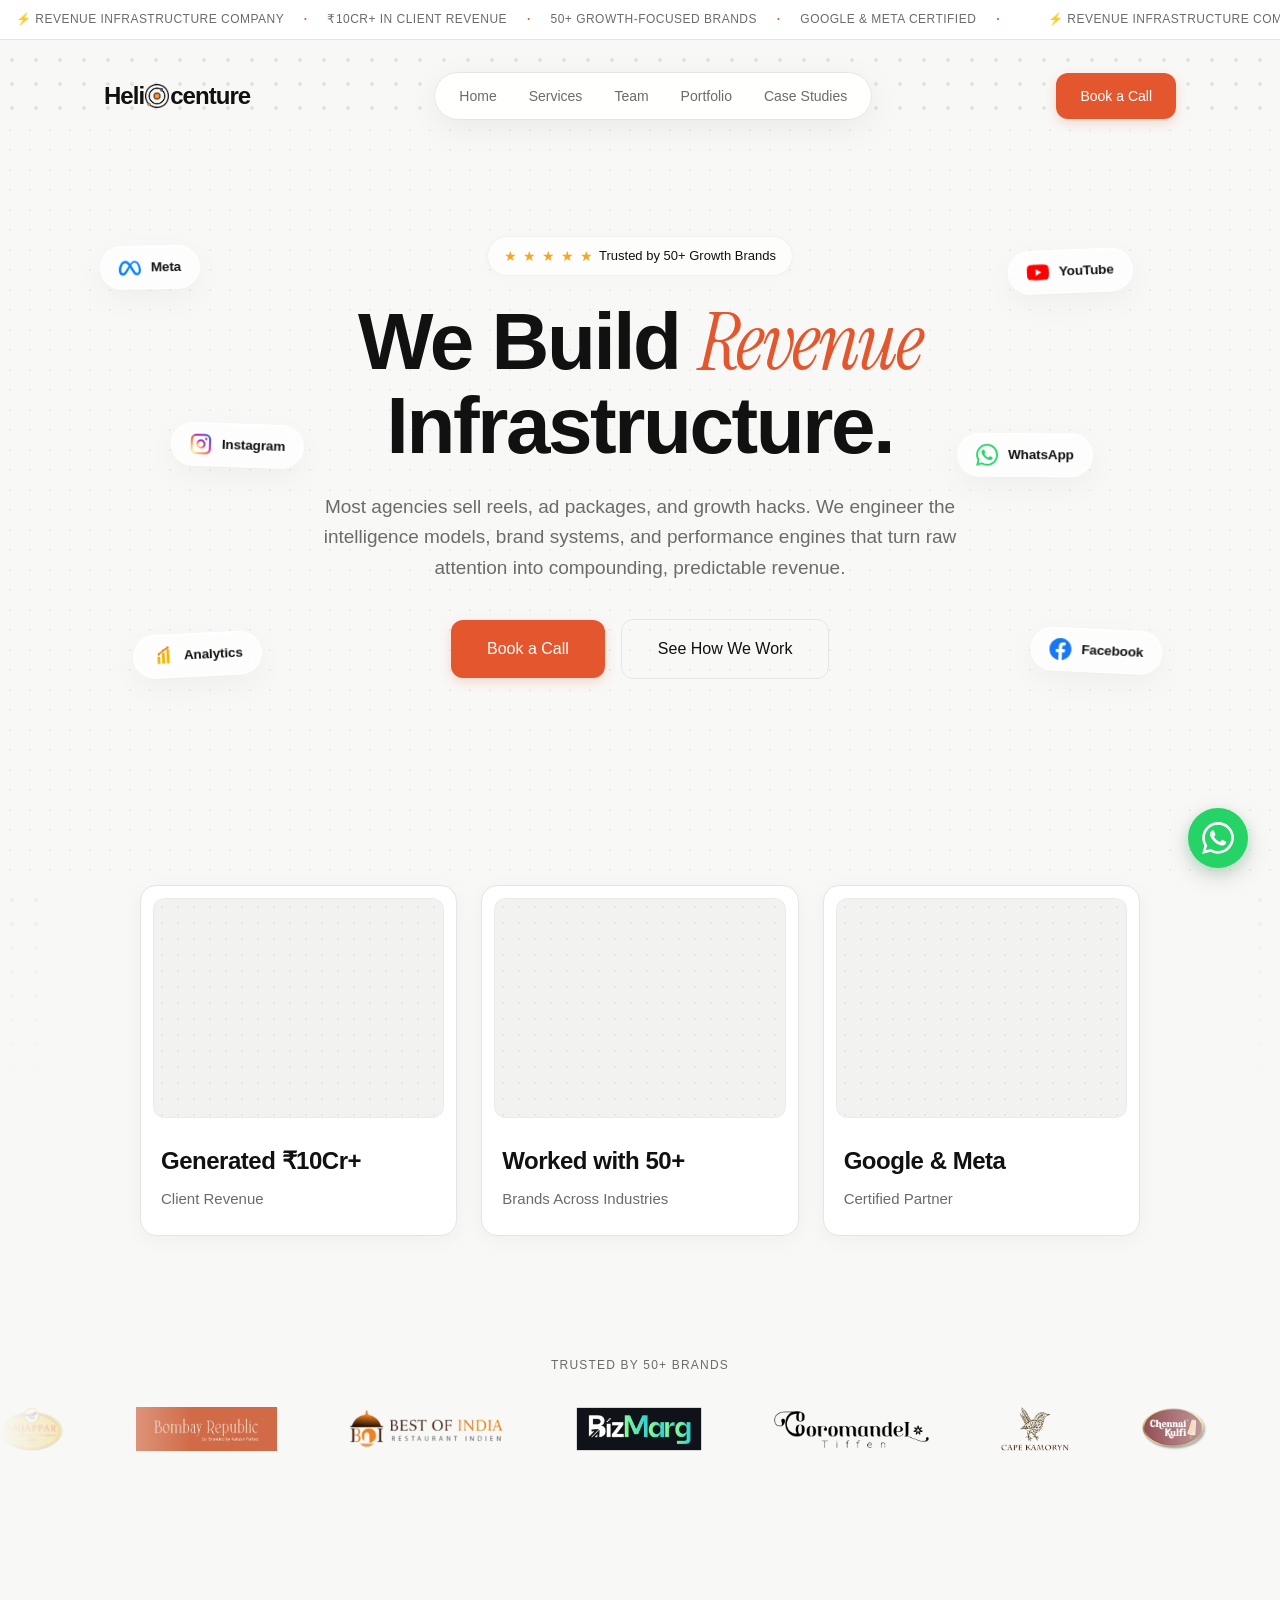
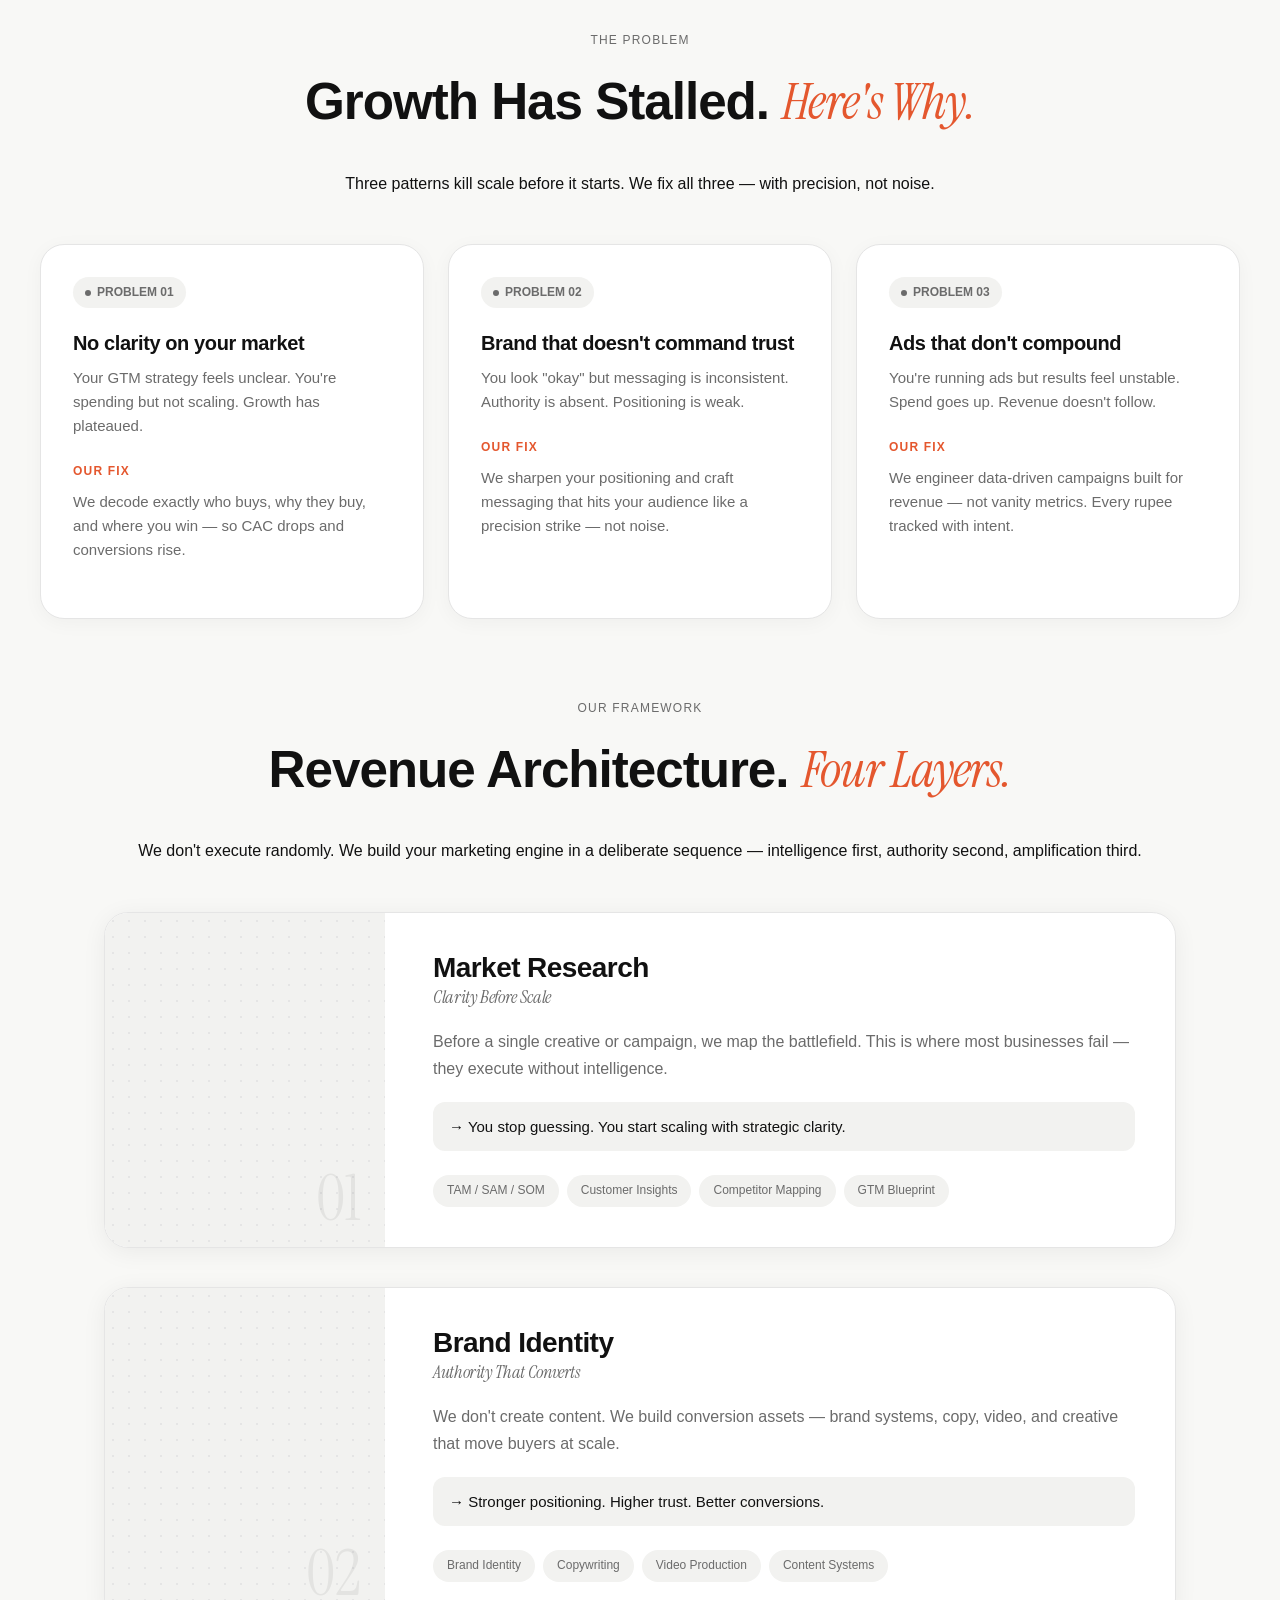
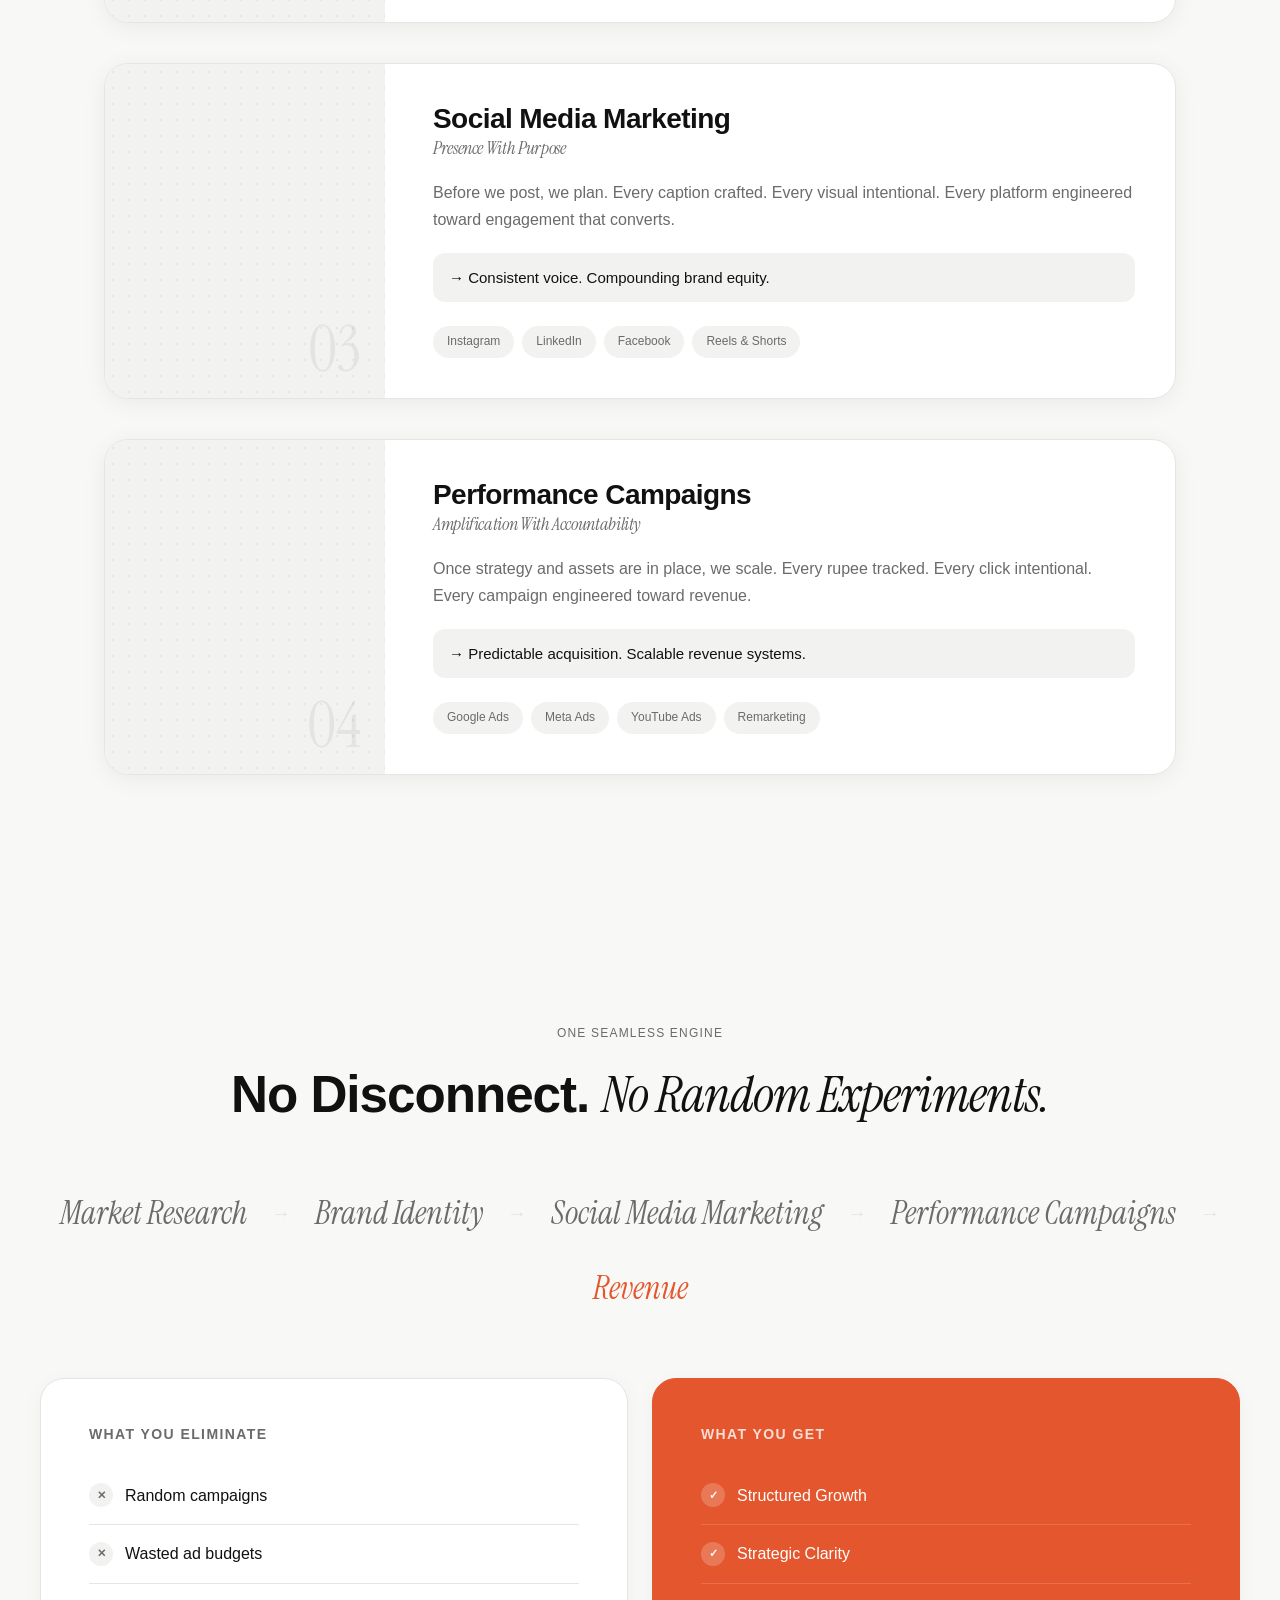
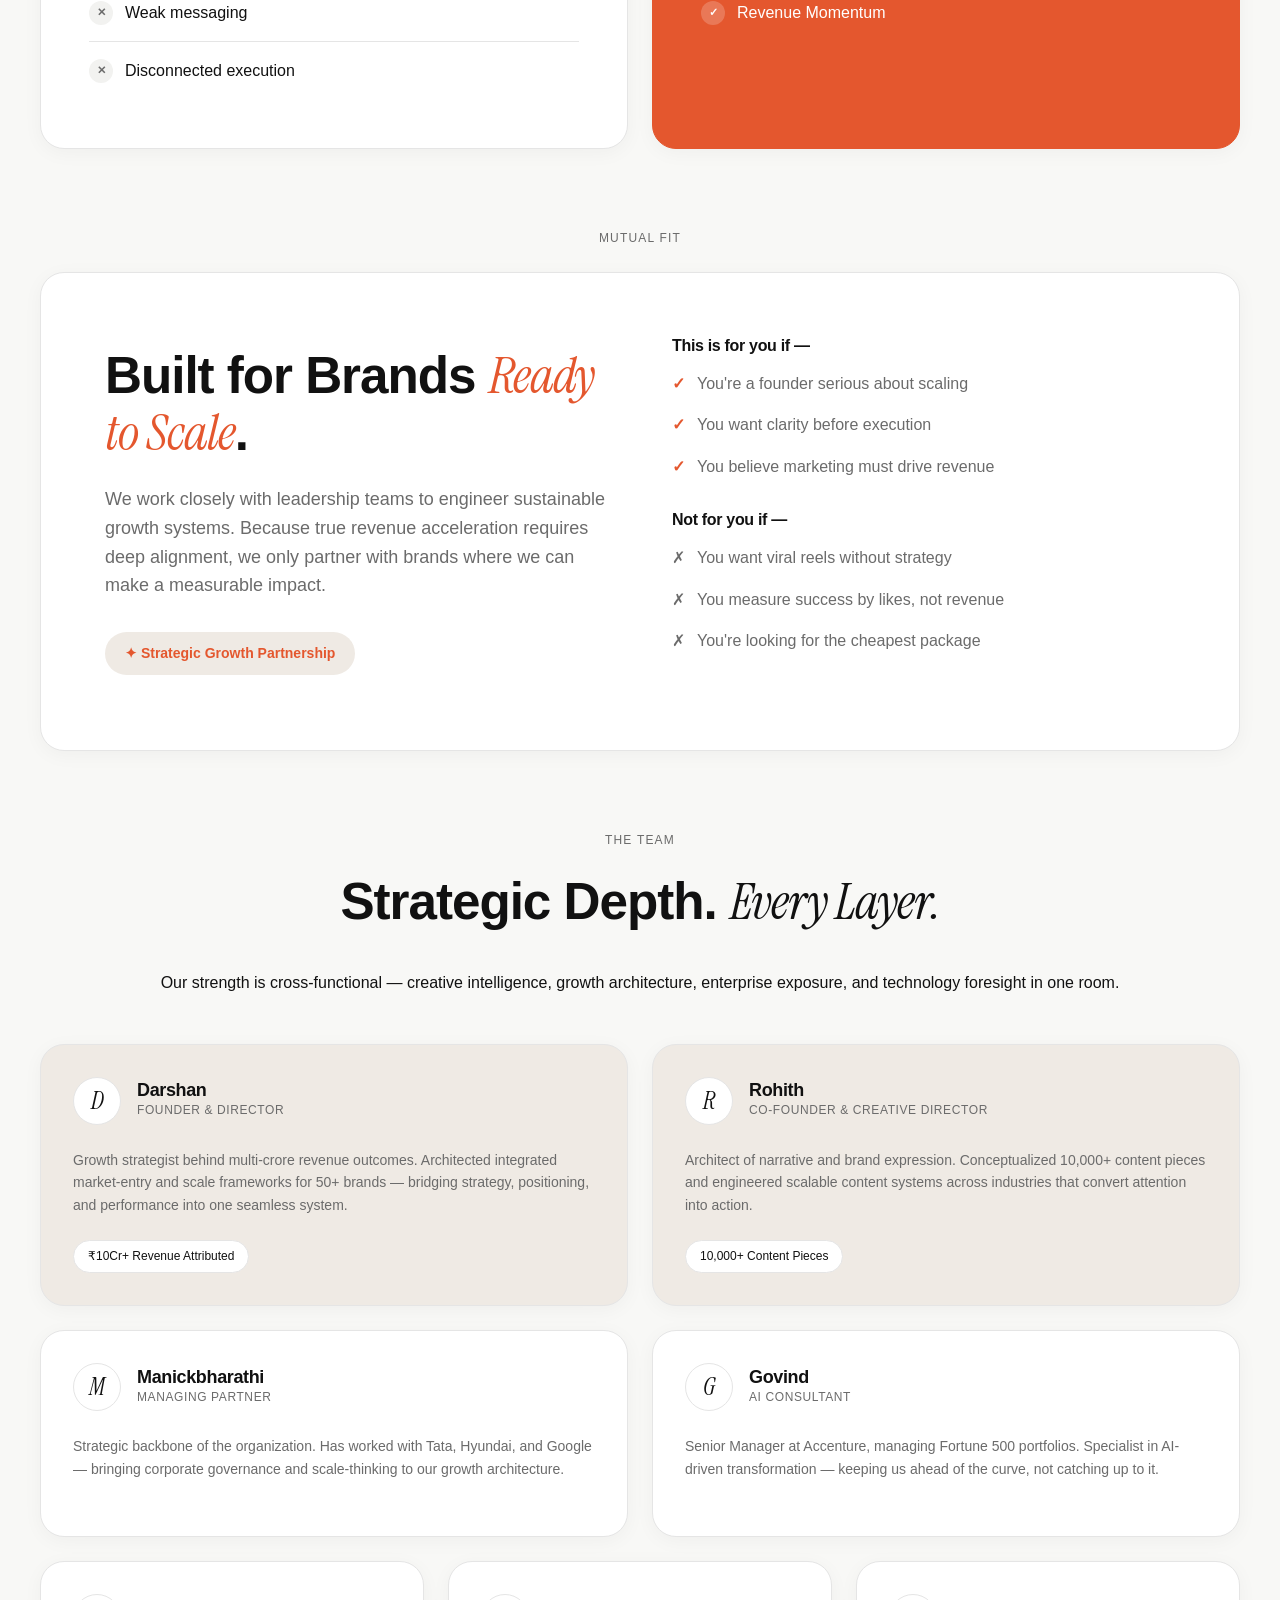
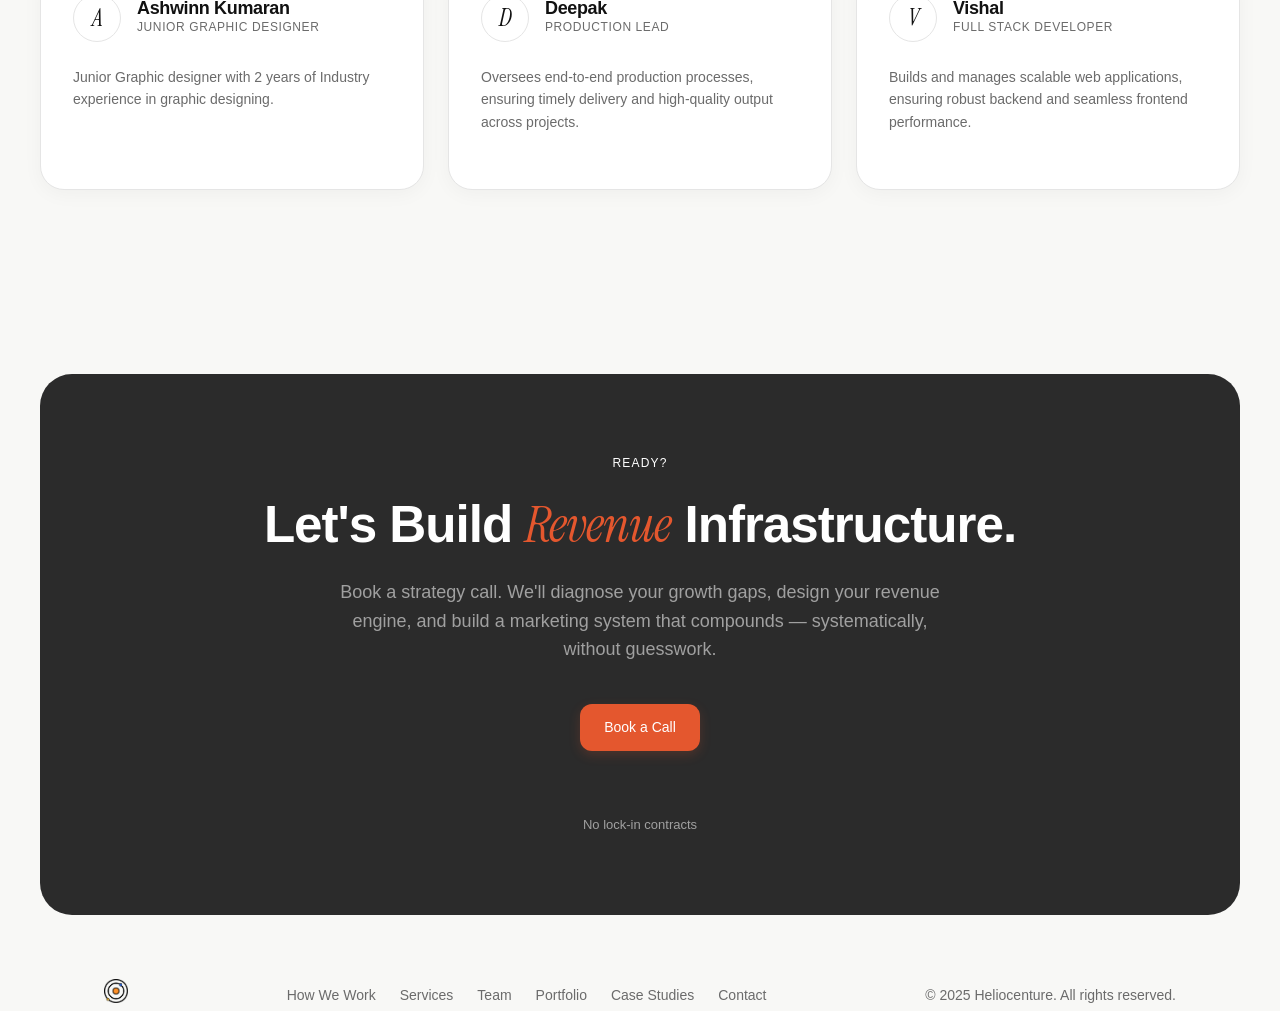
==== commit 587a17a8: "Remove 60-day money-back guarantee, update Our Clients logos with unified sizing and WebP optimizati" ====
--- a/index.html
+++ b/index.html
@@ -1,673 +1,686 @@
-<!DOCTYPE html>
-<html lang="en">
-
-<head>
-    <!-- Google tag (gtag.js) -->
-    <script async src="https://www.googletagmanager.com/gtag/js?id=G-TCHRPB45N2"></script>
-    <script>
-        window.dataLayer = window.dataLayer || [];
-        function gtag() { dataLayer.push(arguments); }
-        gtag('js', new Date());
-
-        gtag('config', 'G-TCHRPB45N2');
-        gtag('config', 'AW-18106606403');
-    </script>
-
-    <meta charset="UTF-8">
-    <meta name="viewport" content="width=device-width, initial-scale=1.0">
-    <title>Heliocenture | B2B Digital Marketing Agency</title>
-    <meta name="description"
-        content="Heliocenture is a premier B2B digital marketing agency that designs, builds, and optimizes revenue infrastructure to turn attention into compounding revenue growth.">
-    <link rel="icon" type="image/png" href="assets/favicon.png">
-    <link rel="stylesheet" href="styles.css">
-    <script src="https://cdn.lordicon.com/lordicon.js"></script>
-    <link rel="canonical" href="https://heliocenture.com/">
-</head>
-
-<body>
-    <!-- Section 1: Announcement Ticker -->
-    <div class="ticker-bar">
-        <div class="ticker-content">
-            <!-- Duplicate content for seamless marquee -->
-            <span>⚡ Revenue Infrastructure Company <span class="dot">·</span> ₹10Cr+ in Client Revenue <span
-                    class="dot">·</span> 50+ Growth-Focused Brands <span class="dot">·</span> 60-Day Money-Back
-                Guarantee <span class="dot">·</span> Google & Meta Certified <span class="dot">·</span></span>
-            <span>⚡ Revenue Infrastructure Company <span class="dot">·</span> ₹10Cr+ in Client Revenue <span
-                    class="dot">·</span> 50+ Growth-Focused Brands <span class="dot">·</span> 60-Day Money-Back
-                Guarantee <span class="dot">·</span> Google & Meta Certified <span class="dot">·</span></span>
-        </div>
-    </div>
-
-    <!-- Section 2: Main Header -->
-    <header class="main-header">
-        <div class="header-container container">
-            <a href="#" class="nav-logo full-logo">
-                <span class="logo-text">Heli</span><img src="assets/logo.png" alt="o" class="logo-o" width="866" height="866"><span
-                    class="logo-text">centure</span>
-            </a>
-
-            <nav class="pill-nav">
-                <a href="#">Home</a>
-                <a href="#services">Services</a>
-                <a href="#team">Team</a>
-                <a href="portfolio.html">Portfolio</a>
-                <a href="case-studies.html">Case Studies</a>
-            </nav>
-
-            <div class="header-actions">
-                <button class="menu-toggle">☰</button>
-                <a href="contact.html" class="btn-pill btn-primary">Book a Call</a>
-            </div>
-        </div>
-    </header>
-
-    <!-- Mobile Menu Overlay -->
-    <div class="mobile-overlay">
-        <button class="close-mobile-menu">✕</button>
-        <a href="#how-we-work">How We Work</a>
-        <a href="#services">Services</a>
-        <a href="#team">Team</a>
-        <a href="portfolio.html">Portfolio</a>
-        <a href="case-studies.html">Case Studies</a>
-        <a href="contact.html">Book a Call</a>
-    </div>
-
-    <!-- Section 3: Hero -->
-    <section class="hero-new">
-        <!-- Dotted Background Grid overlay -->
-        <div class="hero-dots-overlay"></div>
-
-        <!-- Social Icons Orbit (Parallax Container) -->
-        <div class="social-orbit">
-            <!-- Left Side Icons -->
-            <div class="social-icon-wrapper instagram" data-depth="0.7" data-side="left" style="left: 14%; top: 38%;">
-                <div class="glitch-layer glitch-orange"></div>
-                <div class="social-icon-card">
-                    <!-- SVG logo for Instagram (Custom Brand Gradient outline) -->
-                    <svg class="social-svg" viewBox="0 0 24 24" width="22" height="22">
-                        <defs>
-                            <linearGradient id="instagram-grad" x1="0%" y1="100%" x2="100%" y2="0%">
-                                <stop offset="0%" stop-color="#fdf497" />
-                                <stop offset="5%" stop-color="#fdf497" />
-                                <stop offset="45%" stop-color="#fd5949" />
-                                <stop offset="60%" stop-color="#d6249f" />
-                                <stop offset="100%" stop-color="#285AEB" />
-                            </linearGradient>
-                        </defs>
-                        <rect x="2" y="2" width="20" height="20" rx="5" ry="5" fill="none" stroke="url(#instagram-grad)"
-                            stroke-width="2.2" stroke-linecap="round" stroke-linejoin="round" />
-                        <circle cx="12" cy="12" r="4" fill="none" stroke="url(#instagram-grad)" stroke-width="2.2" />
-                        <circle cx="17.5" cy="6.5" r="1.5" fill="url(#instagram-grad)" />
-                    </svg>
-                    <!-- To replace the placeholder icon with a real asset, swap the inline <svg> with an <img> tag: <img src="assets/instagram.svg" alt="Instagram" class="social-svg"> -->
-                    <span class="icon-label">Instagram</span>
-                </div>
-            </div>
-
-            <div class="social-icon-wrapper meta" data-depth="0.4" data-side="left" style="left: 8%; top: 16%;">
-                <div class="glitch-layer glitch-orange"></div>
-                <div class="social-icon-card">
-                    <!-- SVG logo for Meta -->
-                    <svg class="social-svg" viewBox="0 0 16 16" width="22" height="22" fill="#0080fb">
-                        <path fill-rule="evenodd"
-                            d="M8.217 5.243C9.145 3.988 10.171 3 11.483 3 13.96 3 16 6.153 16.001 9.907c0 2.29-.986 3.725-2.757 3.725-1.543 0-2.395-.866-3.924-3.424l-.667-1.123-.118-.197a55 55 0 0 0-.53-.877l-1.178 2.08c-1.673 2.925-2.615 3.541-3.923 3.541C1.086 13.632 0 12.217 0 9.973 0 6.388 1.995 3 4.598 3q.477-.001.924.122c.31.086.611.22.913.407.577.359 1.154.915 1.782 1.714m1.516 2.224q-.378-.615-.727-1.133L9 6.326c.845-1.305 1.543-1.954 2.372-1.954 1.723 0 3.102 2.537 3.102 5.653 0 1.188-.39 1.877-1.195 1.877-.773 0-1.142-.51-2.61-2.87zM4.846 4.756c.725.1 1.385.634 2.34 2.001A212 212 0 0 0 5.551 9.3c-1.357 2.126-1.826 2.603-2.581 2.603-.777 0-1.24-.682-1.24-1.9 0-2.602 1.298-5.264 2.846-5.264q.137 0 .27.018" />
-                    </svg>
-                    <!-- To replace the placeholder icon with a real asset, swap the inline <svg> with an <img> tag: <img src="assets/meta.svg" alt="Meta" class="social-svg"> -->
-                    <span class="icon-label">Meta</span>
-                </div>
-            </div>
-
-            <div class="social-icon-wrapper google-analytics" data-depth="0.85" data-side="left"
-                style="left: 10%; top: 68%;">
-                <div class="glitch-layer glitch-orange"></div>
-                <div class="social-icon-card">
-                    <!-- SVG logo for Google Analytics -->
-                    <svg class="social-svg" viewBox="0 0 24 24" width="22" height="22">
-                        <path d="M6 20h3V12H6v8zm5 0h3V8h-3v12zm5 0h3V4h-3v16z" fill="#F4B400" />
-                        <circle cx="7.5" cy="9.5" r="1.2" fill="#E37400" />
-                        <circle cx="12.5" cy="5.5" r="1.2" fill="#E37400" />
-                        <circle cx="17.5" cy="2.5" r="1.2" fill="#E37400" />
-                        <path d="M7.5 9.5l5-4 5-3" stroke="#E37400" stroke-width="1.5" fill="none"
-                            stroke-linecap="round" />
-                    </svg>
-                    <!-- To replace the placeholder icon with a real asset, swap the inline <svg> with an <img> tag: <img src="assets/analytics.svg" alt="Analytics" class="social-svg"> -->
-                    <span class="icon-label">Analytics</span>
-                </div>
-            </div>
-
-            <!-- Right Side Icons -->
-            <div class="social-icon-wrapper youtube" data-depth="0.5" data-side="right" style="right: 12%; top: 18%;">
-                <div class="glitch-layer glitch-orange"></div>
-                <div class="social-icon-card">
-                    <!-- SVG logo for YouTube -->
-                    <svg class="social-svg" viewBox="0 0 24 24" width="22" height="22" fill="#FF0000">
-                        <path
-                            d="M23.498 6.163a3.003 3.003 0 0 0-2.11-2.11C19.518 3.545 12 3.545 12 3.545s-7.518 0-9.388.508a3.003 3.003 0 0 0-2.11 2.11C0 8.033 0 12 0 12s0 3.967.502 5.837a3.003 3.003 0 0 0 2.11 2.11c1.87.508 9.388.508 9.388.508s7.518 0 9.388-.508a3.002 3.002 0 0 0 2.11-2.11C24 15.967 24 12 24 12s0-3.967-.502-5.837zM9.545 15.568V8.432L15.818 12l-6.273 3.568z" />
-                    </svg>
-                    <!-- To replace the placeholder icon with a real asset, swap the inline <svg> with an <img> tag: <img src="assets/youtube.svg" alt="YouTube" class="social-svg"> -->
-                    <span class="icon-label">YouTube</span>
-                </div>
-            </div>
-
-            <div class="social-icon-wrapper whatsapp" data-depth="0.75" data-side="right" style="right: 15%; top: 42%;">
-                <div class="glitch-layer glitch-orange"></div>
-                <div class="social-icon-card">
-                    <!-- SVG logo for WhatsApp -->
-                    <svg class="social-svg" viewBox="0 0 16 16" width="22" height="22" fill="#25D366">
-                        <path
-                            d="M13.601 2.326A7.85 7.85 0 0 0 7.994 0C3.627 0 .068 3.558.064 7.926c0 1.399.366 2.76 1.057 3.965L0 16l4.204-1.102a7.9 7.9 0 0 0 3.79.965h.004c4.368 0 7.926-3.558 7.93-7.93A7.9 7.9 0 0 0 13.6 2.326zM7.994 14.521a6.6 6.6 0 0 1-3.356-.92l-.24-.144-2.494.654.666-2.433-.156-.251a6.56 6.56 0 0 1-1.007-3.505c0-3.626 2.957-6.584 6.591-6.584a6.56 6.56 0 0 1 4.66 1.931 6.56 6.56 0 0 1 1.928 4.66c-.004 3.639-2.961 6.592-6.592 6.592m3.615-4.934c-.197-.099-1.17-.578-1.353-.646-.182-.065-.315-.099-.445.099-.133.197-.513.646-.627.775-.114.133-.232.148-.43.05-.197-.1-.836-.308-1.592-.985-.59-.525-.985-1.175-1.103-1.372-.114-.198-.011-.304.088-.403.087-.088.197-.232.296-.346.1-.114.133-.198.198-.33.065-.134.034-.248-.015-.347-.05-.099-.445-1.076-.612-1.47-.16-.389-.323-.335-.445-.34-.114-.007-.247-.007-.38-.007a.73.73 0 0 0-.529.247c-.182.198-.691.677-.691 1.654s.71 1.916.81 2.049c.098.133 1.394 2.132 3.383 2.992.47.205.84.326 1.129.418.475.152.904.129 1.246.08.38-.058 1.171-.48 1.338-.943.164-.464.164-.86.114-.943-.049-.084-.182-.133-.38-.232" />
-                    </svg>
-                    <!-- To replace the placeholder icon with a real asset, swap the inline <svg> with an <img> tag: <img src="assets/whatsapp.svg" alt="WhatsApp" class="social-svg"> -->
-                    <span class="icon-label">WhatsApp</span>
-                </div>
-            </div>
-
-            <div class="social-icon-wrapper facebook" data-depth="0.6" data-side="right" style="right: 9%; top: 66%;">
-                <div class="glitch-layer glitch-orange"></div>
-                <div class="social-icon-card">
-                    <!-- SVG logo for Facebook -->
-                    <svg class="social-svg" viewBox="0 0 24 24" width="22" height="22" fill="#1877F2">
-                        <path
-                            d="M24 12.073c0-6.627-5.373-12-12-12s-12 5.373-12 12c0 5.99 4.388 10.954 10.125 11.854v-8.385H7.078v-3.47h3.047V9.43c0-3.007 1.792-4.669 4.533-4.669 1.312 0 2.686.235 2.686.235v2.953H15.83c-1.491 0-1.956.925-1.956 1.874v2.25h3.328l-.532 3.47h-2.796v8.385C19.612 23.027 24 18.062 24 12.073z" />
-                    </svg>
-                    <!-- To replace the placeholder icon with a real asset, swap the inline <svg> with an <img> tag: <img src="assets/facebook.svg" alt="Facebook" class="social-svg"> -->
-                    <span class="icon-label">Facebook</span>
-                </div>
-            </div>
-        </div>
-
-        <!-- Center Content -->
-        <div class="hero-content container">
-            <div class="trust-badge fade-up-hero">
-                <span class="star">★</span><span class="star">★</span><span class="star">★</span><span
-                    class="star">★</span><span class="star">★</span>
-                <span>Trusted by 50+ Growth Brands</span>
-            </div>
-
-            <h1 class="hero-title fade-up-hero">
-                We Build <span class="accent-glow">Revenue</span><br>Infrastructure.
-            </h1>
-
-            <p class="hero-description fade-up-hero">
-                Most agencies sell reels, ad packages, and growth hacks. We engineer the intelligence models, brand
-                systems, and performance engines that turn raw attention into compounding, predictable revenue.
-            </p>
-
-            <div class="hero-action-buttons fade-up-hero">
-                <a href="contact.html" class="btn-pill btn-primary btn-large">Book a Call</a>
-                <a href="#services" class="btn-pill btn-secondary btn-large">See How We Work</a>
-            </div>
-        </div>
-    </section>
-
-    <!-- Section 3.1: Stats Bento Grid -->
-    <section class="hero-stats section container">
-        <div class="bento-stats-grid">
-            <div class="bento-stat-card fade-up" style="transition-delay: 100ms;">
-                <div class="bento-visual">
-                    <lord-icon src="https://cdn.lordicon.com/qhviklyi.json" trigger="loop" delay="1000"
-                        colors="primary:#111111,secondary:#E4572E" style="width:80px;height:80px">
-                    </lord-icon>
-                </div>
-                <div class="bento-text">
-                    <div class="bento-stat-title">Generated ₹10Cr+</div>
-                    <p>Client Revenue</p>
-                </div>
-            </div>
-            <div class="bento-stat-card fade-up" style="transition-delay: 200ms;">
-                <div class="bento-visual">
-                    <lord-icon src="https://cdn.lordicon.com/bgebyztw.json" trigger="loop" delay="1200"
-                        colors="primary:#111111,secondary:#E4572E" style="width:80px;height:80px">
-                    </lord-icon>
-                </div>
-                <div class="bento-text">
-                    <div class="bento-stat-title">Worked with 50+</div>
-                    <p>Brands Across Industries</p>
-                </div>
-            </div>
-            <div class="bento-stat-card fade-up" style="transition-delay: 300ms;">
-                <div class="bento-visual">
-                    <lord-icon src="https://cdn.lordicon.com/huwchbks.json" trigger="loop" delay="1400"
-                        colors="primary:#111111,secondary:#E4572E" style="width:80px;height:80px">
-                    </lord-icon>
-                </div>
-                <div class="bento-text">
-                    <div class="bento-stat-title">Guaranteed Results</div>
-                    <p>Money-Back in 60 Days</p>
-                </div>
-            </div>
-        </div>
-    </section>
-
-    <!-- Section 3.5: Our Clients Floater -->
-    <section class="clients-floater">
-        <div class="container fade-up">
-            <span class="section-label text-center">TRUSTED BY 50+ BRANDS</span>
-        </div>
-        <div class="clients-track-wrapper fade-up">
-            <div class="clients-track">
-                <!-- Original Set -->
-                <div class="client-logo"><img src="Our Clients/ANJAPPAR LOGO-01.webp" alt="Anjappar" width="2058" height="1413" loading="lazy"></div>
-                <div class="client-logo"><img src="Our Clients/BR New Logo.webp" alt="BR" width="1316" height="410" loading="lazy"></div>
-                <div class="client-logo"><img src="Our Clients/CT black.webp" alt="CT" width="4950" height="2259" loading="lazy"></div>
-                <div class="client-logo"><img src="Our Clients/Chennai-Kulfi-Logo Website.webp" alt="Chennai Kulfi" width="1330" height="877" loading="lazy"></div>
-                <div class="client-logo"><img src="Our Clients/Erodu Amman Mess.webp" alt="Erodu Amman Mess" width="884" height="278" loading="lazy"></div>
-                <div class="client-logo"><img src="Our Clients/GMAK LASER LOGO FINAL.pdf (1)-01.webp" alt="GMAK Laser" width="2480" height="947" loading="lazy"></div>
-                <div class="client-logo"><img src="Our Clients/Photons Logo.webp" alt="Photons" width="2586" height="688" loading="lazy"></div>
-                <div class="client-logo"><img src="Our Clients/SkyMD logo.webp" alt="SkyMD" width="1918" height="783" loading="lazy"></div>
-                <div class="client-logo"><img src="Our Clients/Tiger Eye logo.webp" alt="Tiger Eye" width="281" height="90" loading="lazy"></div>
-                <div class="client-logo"><img src="Our Clients/mtc logo.webp" alt="MTC" width="206" height="144" loading="lazy"></div>
-
-                <!-- Duplicate Set for seamless scroll -->
-                <div class="client-logo"><img src="Our Clients/ANJAPPAR LOGO-01.webp" alt="Anjappar" width="2058" height="1413" loading="lazy"></div>
-                <div class="client-logo"><img src="Our Clients/BR New Logo.webp" alt="BR" width="1316" height="410" loading="lazy"></div>
-                <div class="client-logo"><img src="Our Clients/CT black.webp" alt="CT" width="4950" height="2259" loading="lazy"></div>
-                <div class="client-logo"><img src="Our Clients/Chennai-Kulfi-Logo Website.webp" alt="Chennai Kulfi" width="1330" height="877" loading="lazy"></div>
-                <div class="client-logo"><img src="Our Clients/Erodu Amman Mess.webp" alt="Erodu Amman Mess" width="884" height="278" loading="lazy"></div>
-                <div class="client-logo"><img src="Our Clients/GMAK LASER LOGO FINAL.pdf (1)-01.webp" alt="GMAK Laser" width="2480" height="947" loading="lazy"></div>
-                <div class="client-logo"><img src="Our Clients/Photons Logo.webp" alt="Photons" width="2586" height="688" loading="lazy"></div>
-                <div class="client-logo"><img src="Our Clients/SkyMD logo.webp" alt="SkyMD" width="1918" height="783" loading="lazy"></div>
-                <div class="client-logo"><img src="Our Clients/Tiger Eye logo.webp" alt="Tiger Eye" width="281" height="90" loading="lazy"></div>
-                <div class="client-logo"><img src="Our Clients/mtc logo.webp" alt="MTC" width="206" height="144" loading="lazy"></div>
-            </div>
-        </div>
-    </section>
-
-    <!-- Section 4: The Problem -->
-    <section class="section container" id="problem" style="padding-bottom: clamp(20px, 4vw, 40px);">
-        <div class="text-center fade-up">
-            <span class="section-label">THE PROBLEM</span>
-            <h2 class="section-heading">
-                Growth Has Stalled. <span class="accent-italic">Here's Why.</span>
-            </h2>
-            <p class="hero-subtext">
-                Three patterns kill scale before it starts. We fix all three — with precision, not noise.
-            </p>
-        </div>
-
-        <div class="problem-grid">
-            <div class="card fade-up">
-                <span class="card-tag">
-                    <div class="tag-dot"></div>PROBLEM 01
-                </span>
-                <h3>No clarity on your market</h3>
-                <p>Your GTM strategy feels unclear. You're spending but not scaling. Growth has plateaued.</p>
-                <span class="card-fix-label">OUR FIX</span>
-                <p class="card-fix-text">We decode exactly who buys, why they buy, and where you win — so CAC drops and
-                    conversions rise.</p>
-            </div>
-            <div class="card fade-up">
-                <span class="card-tag">
-                    <div class="tag-dot"></div>PROBLEM 02
-                </span>
-                <h3>Brand that doesn't command trust</h3>
-                <p>You look "okay" but messaging is inconsistent. Authority is absent. Positioning is weak.</p>
-                <span class="card-fix-label">OUR FIX</span>
-                <p class="card-fix-text">We sharpen your positioning and craft messaging that hits your audience like a
-                    precision strike — not noise.</p>
-            </div>
-            <div class="card fade-up">
-                <span class="card-tag">
-                    <div class="tag-dot"></div>PROBLEM 03
-                </span>
-                <h3>Ads that don't compound</h3>
-                <p>You're running ads but results feel unstable. Spend goes up. Revenue doesn't follow.</p>
-                <span class="card-fix-label">OUR FIX</span>
-                <p class="card-fix-text">We engineer data-driven campaigns built for revenue — not vanity metrics. Every
-                    rupee tracked with intent.</p>
-            </div>
-        </div>
-    </section>
-
-    <!-- Section 5: Services / Our Framework -->
-    <section class="section" id="services" style="padding-top: clamp(20px, 4vw, 40px); padding-bottom: 0;">
-        <div class="container">
-            <div class="framework-header fade-up">
-                <span class="section-label">OUR FRAMEWORK</span>
-                <h2 class="section-heading">
-                    Revenue Architecture. <span class="accent-italic">Four Layers.</span>
-                </h2>
-                <p class="hero-subtext">
-                    We don't execute randomly. We build your marketing engine in a deliberate sequence — intelligence
-                    first,
-                    authority second, amplification third.
-                </p>
-            </div>
-        </div>
-
-        <div class="stacking-track">
-            <div class="stacking-card" data-card-index="0">
-                <div class="stacking-card-inner">
-                    <div class="stacking-card-visual">
-                        <lord-icon src="https://cdn.lordicon.com/unukghxb.json" trigger="loop" delay="1500"
-                            colors="primary:#E4572E,secondary:#111111" style="width:100px;height:100px">
-                        </lord-icon>
-                        <span class="stacking-card-num">01</span>
-                    </div>
-                    <div class="stacking-card-content">
-                        <h3>Market Research</h3>
-                        <h4>Clarity Before Scale</h4>
-                        <p>Before a single creative or campaign, we map the battlefield. This is where most businesses
-                            fail — they execute without intelligence.</p>
-                        <p class="card-outcome">→ You stop guessing. You start scaling with strategic clarity.</p>
-                        <div class="card-tags">
-                            <span class="tag-pill">TAM / SAM / SOM</span>
-                            <span class="tag-pill">Customer Insights</span>
-                            <span class="tag-pill">Competitor Mapping</span>
-                            <span class="tag-pill">GTM Blueprint</span>
-                        </div>
-                    </div>
-                </div>
-            </div>
-
-            <div class="stacking-card" data-card-index="1">
-                <div class="stacking-card-inner">
-                    <div class="stacking-card-visual">
-                        <lord-icon src="https://cdn.lordicon.com/zpxybbhl.json" trigger="loop" delay="1500"
-                            colors="primary:#E4572E,secondary:#111111" style="width:100px;height:100px">
-                        </lord-icon>
-                        <span class="stacking-card-num">02</span>
-                    </div>
-                    <div class="stacking-card-content">
-                        <h3>Brand Identity</h3>
-                        <h4>Authority That Converts</h4>
-                        <p>We don't create content. We build conversion assets — brand systems, copy, video, and
-                            creative that move buyers at scale.</p>
-                        <p class="card-outcome">→ Stronger positioning. Higher trust. Better conversions.</p>
-                        <div class="card-tags">
-                            <span class="tag-pill">Brand Identity</span>
-                            <span class="tag-pill">Copywriting</span>
-                            <span class="tag-pill">Video Production</span>
-                            <span class="tag-pill">Content Systems</span>
-                        </div>
-                    </div>
-                </div>
-            </div>
-
-            <div class="stacking-card" data-card-index="2">
-                <div class="stacking-card-inner">
-                    <div class="stacking-card-visual">
-                        <lord-icon src="https://cdn.lordicon.com/lupuorrc.json" trigger="loop" delay="1500"
-                            colors="primary:#E4572E,secondary:#111111" style="width:100px;height:100px">
-                        </lord-icon>
-                        <span class="stacking-card-num">03</span>
-                    </div>
-                    <div class="stacking-card-content">
-                        <h3>Social Media Marketing</h3>
-                        <h4>Presence With Purpose</h4>
-                        <p>Before we post, we plan. Every caption crafted. Every visual intentional. Every platform
-                            engineered toward engagement that converts.</p>
-                        <p class="card-outcome">→ Consistent voice. Compounding brand equity.</p>
-                        <div class="card-tags">
-                            <span class="tag-pill">Instagram</span>
-                            <span class="tag-pill">LinkedIn</span>
-                            <span class="tag-pill">Facebook</span>
-                            <span class="tag-pill">Reels & Shorts</span>
-                        </div>
-                    </div>
-                </div>
-            </div>
-
-            <div class="stacking-card" data-card-index="3">
-                <div class="stacking-card-inner">
-                    <div class="stacking-card-visual">
-                        <lord-icon src="https://cdn.lordicon.com/gqdnbnwt.json" trigger="loop" delay="1500"
-                            colors="primary:#E4572E,secondary:#111111" style="width:100px;height:100px">
-                        </lord-icon>
-                        <span class="stacking-card-num">04</span>
-                    </div>
-                    <div class="stacking-card-content">
-                        <h3>Performance Campaigns</h3>
-                        <h4>Amplification With Accountability</h4>
-                        <p>Once strategy and assets are in place, we scale. Every rupee tracked. Every click
-                            intentional. Every campaign engineered toward revenue.</p>
-                        <p class="card-outcome">→ Predictable acquisition. Scalable revenue systems.</p>
-                        <div class="card-tags">
-                            <span class="tag-pill">Google Ads</span>
-                            <span class="tag-pill">Meta Ads</span>
-                            <span class="tag-pill">YouTube Ads</span>
-                            <span class="tag-pill">Remarketing</span>
-                        </div>
-                    </div>
-                </div>
-            </div>
-        </div>
-    </section>
-
-    <!-- Section 6: Integration Flow -->
-    <section class="section container" id="how-we-work" style="padding-bottom: clamp(20px, 4vw, 40px);">
-        <div class="text-center fade-up">
-            <span class="section-label">ONE SEAMLESS ENGINE</span>
-            <h2 class="section-heading">
-                No Disconnect. <span class="serif-italic">No Random Experiments.</span>
-            </h2>
-        </div>
-
-        <div class="flow-chain fade-up">
-            <span>Market Research</span> <span class="arrow">→</span>
-            <span>Brand Identity</span> <span class="arrow">→</span>
-            <span>Social Media Marketing</span> <span class="arrow">→</span>
-            <span>Performance Campaigns</span> <span class="arrow">→</span>
-            <span class="flow-revenue">Revenue</span>
-        </div>
-
-        <div class="flow-columns fade-up">
-            <div class="flow-col">
-                <h4 class="flow-col-title">What you eliminate</h4>
-                <ul>
-                    <li>Random campaigns</li>
-                    <li>Wasted ad budgets</li>
-                    <li>Weak messaging</li>
-                    <li>Disconnected execution</li>
-                </ul>
-            </div>
-            <div class="flow-col flow-get">
-                <h4 class="flow-col-title">What you get</h4>
-                <ul>
-                    <li>Structured Growth</li>
-                    <li>Strategic Clarity</li>
-                    <li>Revenue Momentum</li>
-                </ul>
-            </div>
-        </div>
-    </section>
-
-    <!-- Section 7: Guarantee + Fit -->
-    <section class="section container"
-        style="padding-top: clamp(20px, 4vw, 40px); padding-bottom: clamp(20px, 4vw, 40px);">
-        <div class="text-center fade-up">
-            <span class="section-label">RISK-FREE</span>
-        </div>
-
-        <div class="guarantee-grid">
-            <div class="guarantee-left fade-up">
-                <h2 class="display-heading" style="font-size: clamp(2.5rem, 4vw, 3.5rem);">
-                    60-Day <span class="accent-italic">Money-Back</span> Guarantee.
-                </h2>
-                <p>We're confident in our system. If we don't build measurable revenue momentum within 60 days — we
-                    don't deserve your trust. Simple.</p>
-                <span class="guarantee-badge">🛡 60-Day Revenue Momentum Guarantee</span>
-            </div>
-
-            <div class="guarantee-right fade-up">
-                <div class="fit-list good">
-                    <h4>This is for you if —</h4>
-                    <ul>
-                        <li><span>✓</span> You're a founder serious about scaling</li>
-                        <li><span>✓</span> You want clarity before execution</li>
-                        <li><span>✓</span> You believe marketing must drive revenue</li>
-                    </ul>
-                </div>
-
-                <div class="fit-list bad">
-                    <h4>Not for you if —</h4>
-                    <ul>
-                        <li><span>✗</span> You want viral reels without strategy</li>
-                        <li><span>✗</span> You measure success by likes, not revenue</li>
-                        <li><span>✗</span> You're looking for the cheapest package</li>
-                    </ul>
-                </div>
-            </div>
-        </div>
-    </section>
-
-    <!-- Section 8: Team -->
-    <section class="section container" id="team" style="padding-top: clamp(20px, 4vw, 40px);">
-        <div class="text-center fade-up">
-            <span class="section-label">THE TEAM</span>
-            <h2 class="section-heading">
-                Strategic Depth. <span class="serif-italic">Every Layer.</span>
-            </h2>
-            <p class="hero-subtext">
-                Our strength is cross-functional — creative intelligence, growth architecture, enterprise exposure, and
-                technology foresight in one room.
-            </p>
-        </div>
-
-        <div class="team-bento fade-up">
-            <!-- Row 1 -->
-            <div class="bento-row">
-                <div class="team-card featured">
-                    <div class="team-header">
-                        <div class="team-avatar">D</div>
-                        <div class="team-info">
-                            <h4>Darshan</h4>
-                            <p>Founder & Director</p>
-                        </div>
-                    </div>
-                    <p class="team-bio">Growth strategist behind multi-crore revenue outcomes. Architected integrated
-                        market-entry and scale frameworks for 50+ brands — bridging strategy, positioning, and
-                        performance into one seamless system.</p>
-                    <span class="team-badge">₹10Cr+ Revenue Attributed</span>
-                </div>
-
-                <div class="team-card featured">
-                    <div class="team-header">
-                        <div class="team-avatar">R</div>
-                        <div class="team-info">
-                            <h4>Rohith</h4>
-                            <p>Co-Founder & Creative Director</p>
-                        </div>
-                    </div>
-                    <p class="team-bio">Architect of narrative and brand expression. Conceptualized 10,000+ content
-                        pieces and engineered scalable content systems across industries that convert attention into
-                        action.</p>
-                    <span class="team-badge">10,000+ Content Pieces</span>
-                </div>
-            </div>
-
-            <!-- Row 2 -->
-            <div class="bento-row">
-                <div class="team-card">
-                    <div class="team-header">
-                        <div class="team-avatar">M</div>
-                        <div class="team-info">
-                            <h4>Manickbharathi</h4>
-                            <p>Managing Partner</p>
-                        </div>
-                    </div>
-                    <p class="team-bio">Strategic backbone of the organization. Has worked with Tata, Hyundai, and
-                        Google — bringing corporate governance and scale-thinking to our growth architecture.</p>
-                </div>
-                <div class="team-card">
-                    <div class="team-header">
-                        <div class="team-avatar">G</div>
-                        <div class="team-info">
-                            <h4>Govind</h4>
-                            <p>AI Consultant</p>
-                        </div>
-                    </div>
-                    <p class="team-bio">Senior Manager at Accenture, managing Fortune 500 portfolios. Specialist in
-                        AI-driven transformation — keeping us ahead of the curve, not catching up to it.</p>
-                </div>
-            </div>
-
-            <!-- Row 3 -->
-            <div class="bento-row">
-                <div class="team-card">
-                    <div class="team-header">
-                        <div class="team-avatar">A</div>
-                        <div class="team-info">
-                            <h4>Ashwinn Kumaran</h4>
-                            <p>Junior Graphic Designer</p>
-                        </div>
-                    </div>
-                    <p class="team-bio">Junior Graphic designer with 2 years of Industry experience in graphic designing.</p>
-                </div>
-                <div class="team-card">
-                    <div class="team-header">
-                        <div class="team-avatar">D</div>
-                        <div class="team-info">
-                            <h4>Deepak</h4>
-                            <p>Production Lead</p>
-                        </div>
-                    </div>
-                    <p class="team-bio">Oversees end-to-end production processes, ensuring timely delivery and
-                        high-quality output across projects.</p>
-                </div>
-                <div class="team-card">
-                    <div class="team-header">
-                        <div class="team-avatar">V</div>
-                        <div class="team-info">
-                            <h4>Vishal</h4>
-                            <p>Full Stack Developer</p>
-                        </div>
-                    </div>
-                    <p class="team-bio">Builds and manages scalable web applications, ensuring robust backend and
-                        seamless frontend performance.</p>
-                </div>
-            </div>
-        </div>
-    </section>
-
-    <!-- Section 9: Final CTA -->
-    <section class="section final-cta container" id="book">
-        <span class="section-label fade-up">READY?</span>
-        <h2 class="section-heading text-center fade-up" style="margin-bottom: 24px;">
-            Let's Build <span class="accent-italic">Revenue</span> Infrastructure.
-        </h2>
-        <p class="final-cta-subtext fade-up">
-            Book a strategy call. We'll diagnose your growth gaps, design your revenue engine, and build a marketing
-            system that compounds — systematically, without guesswork.
-        </p>
-        <div class="hero-cta fade-up">
-            <a href="contact.html" class="btn-pill btn-primary">Book a Call</a>
-        </div>
-        <span class="cta-guarantee fade-up">60-Day Money-Back Guarantee · No lock-in contracts</span>
-    </section>
-
-    <!-- Section 10: Footer -->
-    <footer class="container">
-        <div class="footer-container">
-            <a href="#" class="footer-logo">
-                <img src="assets/logo.png" alt="Heliocenture" width="866" height="866">
-            </a>
-            <div class="footer-links">
-                <a href="#how-we-work">How We Work</a>
-                <a href="#services">Services</a>
-                <a href="#team">Team</a>
-                <a href="portfolio.html">Portfolio</a>
-                <a href="case-studies.html">Case Studies</a>
-                <a href="contact.html">Contact</a>
-            </div>
-            <div class="footer-copy">
-                © 2025 Heliocenture. All rights reserved.
-            </div>
-        </div>
-    </footer>
-
-    <!-- WhatsApp Floating Button -->
-    <a href="https://wa.me/919443520166" class="floating-whatsapp" target="_blank" rel="noopener noreferrer"
-        aria-label="Chat with us on WhatsApp">
-        <svg viewBox="0 0 24 24" fill="currentColor">
-            <path
-                d="M17.472 14.382c-.297-.149-1.758-.867-2.03-.967-.273-.099-.471-.148-.67.15-.197.297-.767.966-.94 1.164-.173.199-.347.223-.644.075-.297-.15-1.255-.463-2.39-1.475-.883-.788-1.48-1.761-1.653-2.059-.173-.297-.018-.458.13-.606.134-.133.298-.347.446-.52.149-.174.198-.298.298-.497.099-.198.05-.371-.025-.52-.075-.149-.669-1.612-.916-2.207-.242-.579-.487-.5-.669-.51-.173-.008-.371-.01-.57-.01-.198 0-.52.074-.792.372-.272.297-1.04 1.016-1.04 2.479 0 1.462 1.065 2.875 1.213 3.074.149.198 2.096 3.2 5.077 4.487.709.306 1.262.489 1.694.625.712.227 1.36.195 1.871.118.571-.085 1.758-.719 2.006-1.413.248-.694.248-1.289.173-1.413-.074-.124-.272-.198-.57-.347m-5.421 7.403h-.004a9.87 9.87 0 01-5.031-1.378l-.361-.214-3.741.982.998-3.648-.235-.374a9.86 9.86 0 01-1.51-5.26c.001-5.45 4.436-9.884 9.888-9.884 2.64 0 5.122 1.03 6.988 2.898a9.825 9.825 0 012.893 6.994c-.003 5.45-4.437 9.884-9.885 9.884m8.413-18.297A11.815 11.815 0 0012.05 0C5.495 0 .16 5.335.157 11.892c0 2.096.547 4.142 1.588 5.945L.057 24l6.305-1.654a11.882 11.882 0 005.683 1.448h.005c6.554 0 11.89-5.335 11.893-11.893a11.821 11.821 0 00-3.48-8.413Z" />
-        </svg>
-    </a>
-
-    <!-- GSAP (GreenSock Animation Platform) CDN -->
-    <script src="https://cdnjs.cloudflare.com/ajax/libs/gsap/3.12.5/gsap.min.js"></script>
-    <script src="script.js"></script>
-</body>
-
+<!DOCTYPE html>
+<html lang="en">
+
+<head>
+    <!-- Google tag (gtag.js) -->
+    <script async src="https://www.googletagmanager.com/gtag/js?id=G-TCHRPB45N2"></script>
+    <script>
+        window.dataLayer = window.dataLayer || [];
+        function gtag() { dataLayer.push(arguments); }
+        gtag('js', new Date());
+
+        gtag('config', 'G-TCHRPB45N2');
+        gtag('config', 'AW-18106606403');
+    </script>
+
+    <meta charset="UTF-8">
+    <meta name="viewport" content="width=device-width, initial-scale=1.0">
+    <title>Heliocenture | B2B Digital Marketing Agency</title>
+    <meta name="description"
+        content="Heliocenture is a premier B2B digital marketing agency that designs, builds, and optimizes revenue infrastructure to turn attention into compounding revenue growth.">
+    <link rel="icon" type="image/png" href="assets/favicon.png">
+    <link rel="stylesheet" href="styles.css">
+    <script src="https://cdn.lordicon.com/lordicon.js"></script>
+    <link rel="canonical" href="https://heliocenture.com/">
+</head>
+
+<body>
+    <!-- Section 1: Announcement Ticker -->
+    <div class="ticker-bar">
+        <div class="ticker-content">
+            <!-- Duplicate content for seamless marquee -->
+            <span>⚡ Revenue Infrastructure Company <span class="dot">·</span> ₹10Cr+ in Client Revenue <span
+                    class="dot">·</span> 50+ Growth-Focused Brands <span class="dot">·</span> Google & Meta Certified
+                <span class="dot">·</span></span>
+            <span>⚡ Revenue Infrastructure Company <span class="dot">·</span> ₹10Cr+ in Client Revenue <span
+                    class="dot">·</span> 50+ Growth-Focused Brands <span class="dot">·</span> Google & Meta Certified
+                <span class="dot">·</span></span>
+        </div>
+    </div>
+
+    <!-- Section 2: Main Header -->
+    <header class="main-header">
+        <div class="header-container container">
+            <a href="#" class="nav-logo full-logo">
+                <span class="logo-text">Heli</span><img src="assets/logo.png" alt="o" class="logo-o" width="866" height="866"><span
+                    class="logo-text">centure</span>
+            </a>
+
+            <nav class="pill-nav">
+                <a href="#">Home</a>
+                <a href="#services">Services</a>
+                <a href="#team">Team</a>
+                <a href="portfolio.html">Portfolio</a>
+                <a href="case-studies.html">Case Studies</a>
+            </nav>
+
+            <div class="header-actions">
+                <button class="menu-toggle">☰</button>
+                <a href="contact.html" class="btn-pill btn-primary">Book a Call</a>
+            </div>
+        </div>
+    </header>
+
+    <!-- Mobile Menu Overlay -->
+    <div class="mobile-overlay">
+        <button class="close-mobile-menu">✕</button>
+        <a href="#how-we-work">How We Work</a>
+        <a href="#services">Services</a>
+        <a href="#team">Team</a>
+        <a href="portfolio.html">Portfolio</a>
+        <a href="case-studies.html">Case Studies</a>
+        <a href="contact.html">Book a Call</a>
+    </div>
+
+    <!-- Section 3: Hero -->
+    <section class="hero-new">
+        <!-- Dotted Background Grid overlay -->
+        <div class="hero-dots-overlay"></div>
+
+        <!-- Social Icons Orbit (Parallax Container) -->
+        <div class="social-orbit">
+            <!-- Left Side Icons -->
+            <div class="social-icon-wrapper instagram" data-depth="0.7" data-side="left" style="left: 14%; top: 38%;">
+                <div class="glitch-layer glitch-orange"></div>
+                <div class="social-icon-card">
+                    <!-- SVG logo for Instagram (Custom Brand Gradient outline) -->
+                    <svg class="social-svg" viewBox="0 0 24 24" width="22" height="22">
+                        <defs>
+                            <linearGradient id="instagram-grad" x1="0%" y1="100%" x2="100%" y2="0%">
+                                <stop offset="0%" stop-color="#fdf497" />
+                                <stop offset="5%" stop-color="#fdf497" />
+                                <stop offset="45%" stop-color="#fd5949" />
+                                <stop offset="60%" stop-color="#d6249f" />
+                                <stop offset="100%" stop-color="#285AEB" />
+                            </linearGradient>
+                        </defs>
+                        <rect x="2" y="2" width="20" height="20" rx="5" ry="5" fill="none" stroke="url(#instagram-grad)"
+                            stroke-width="2.2" stroke-linecap="round" stroke-linejoin="round" />
+                        <circle cx="12" cy="12" r="4" fill="none" stroke="url(#instagram-grad)" stroke-width="2.2" />
+                        <circle cx="17.5" cy="6.5" r="1.5" fill="url(#instagram-grad)" />
+                    </svg>
+                    <!-- To replace the placeholder icon with a real asset, swap the inline <svg> with an <img> tag: <img src="assets/instagram.svg" alt="Instagram" class="social-svg"> -->
+                    <span class="icon-label">Instagram</span>
+                </div>
+            </div>
+
+            <div class="social-icon-wrapper meta" data-depth="0.4" data-side="left" style="left: 8%; top: 16%;">
+                <div class="glitch-layer glitch-orange"></div>
+                <div class="social-icon-card">
+                    <!-- SVG logo for Meta -->
+                    <svg class="social-svg" viewBox="0 0 16 16" width="22" height="22" fill="#0080fb">
+                        <path fill-rule="evenodd"
+                            d="M8.217 5.243C9.145 3.988 10.171 3 11.483 3 13.96 3 16 6.153 16.001 9.907c0 2.29-.986 3.725-2.757 3.725-1.543 0-2.395-.866-3.924-3.424l-.667-1.123-.118-.197a55 55 0 0 0-.53-.877l-1.178 2.08c-1.673 2.925-2.615 3.541-3.923 3.541C1.086 13.632 0 12.217 0 9.973 0 6.388 1.995 3 4.598 3q.477-.001.924.122c.31.086.611.22.913.407.577.359 1.154.915 1.782 1.714m1.516 2.224q-.378-.615-.727-1.133L9 6.326c.845-1.305 1.543-1.954 2.372-1.954 1.723 0 3.102 2.537 3.102 5.653 0 1.188-.39 1.877-1.195 1.877-.773 0-1.142-.51-2.61-2.87zM4.846 4.756c.725.1 1.385.634 2.34 2.001A212 212 0 0 0 5.551 9.3c-1.357 2.126-1.826 2.603-2.581 2.603-.777 0-1.24-.682-1.24-1.9 0-2.602 1.298-5.264 2.846-5.264q.137 0 .27.018" />
+                    </svg>
+                    <!-- To replace the placeholder icon with a real asset, swap the inline <svg> with an <img> tag: <img src="assets/meta.svg" alt="Meta" class="social-svg"> -->
+                    <span class="icon-label">Meta</span>
+                </div>
+            </div>
+
+            <div class="social-icon-wrapper google-analytics" data-depth="0.85" data-side="left"
+                style="left: 10%; top: 68%;">
+                <div class="glitch-layer glitch-orange"></div>
+                <div class="social-icon-card">
+                    <!-- SVG logo for Google Analytics -->
+                    <svg class="social-svg" viewBox="0 0 24 24" width="22" height="22">
+                        <path d="M6 20h3V12H6v8zm5 0h3V8h-3v12zm5 0h3V4h-3v16z" fill="#F4B400" />
+                        <circle cx="7.5" cy="9.5" r="1.2" fill="#E37400" />
+                        <circle cx="12.5" cy="5.5" r="1.2" fill="#E37400" />
+                        <circle cx="17.5" cy="2.5" r="1.2" fill="#E37400" />
+                        <path d="M7.5 9.5l5-4 5-3" stroke="#E37400" stroke-width="1.5" fill="none"
+                            stroke-linecap="round" />
+                    </svg>
+                    <!-- To replace the placeholder icon with a real asset, swap the inline <svg> with an <img> tag: <img src="assets/analytics.svg" alt="Analytics" class="social-svg"> -->
+                    <span class="icon-label">Analytics</span>
+                </div>
+            </div>
+
+            <!-- Right Side Icons -->
+            <div class="social-icon-wrapper youtube" data-depth="0.5" data-side="right" style="right: 12%; top: 18%;">
+                <div class="glitch-layer glitch-orange"></div>
+                <div class="social-icon-card">
+                    <!-- SVG logo for YouTube -->
+                    <svg class="social-svg" viewBox="0 0 24 24" width="22" height="22" fill="#FF0000">
+                        <path
+                            d="M23.498 6.163a3.003 3.003 0 0 0-2.11-2.11C19.518 3.545 12 3.545 12 3.545s-7.518 0-9.388.508a3.003 3.003 0 0 0-2.11 2.11C0 8.033 0 12 0 12s0 3.967.502 5.837a3.003 3.003 0 0 0 2.11 2.11c1.87.508 9.388.508 9.388.508s7.518 0 9.388-.508a3.002 3.002 0 0 0 2.11-2.11C24 15.967 24 12 24 12s0-3.967-.502-5.837zM9.545 15.568V8.432L15.818 12l-6.273 3.568z" />
+                    </svg>
+                    <!-- To replace the placeholder icon with a real asset, swap the inline <svg> with an <img> tag: <img src="assets/youtube.svg" alt="YouTube" class="social-svg"> -->
+                    <span class="icon-label">YouTube</span>
+                </div>
+            </div>
+
+            <div class="social-icon-wrapper whatsapp" data-depth="0.75" data-side="right" style="right: 15%; top: 42%;">
+                <div class="glitch-layer glitch-orange"></div>
+                <div class="social-icon-card">
+                    <!-- SVG logo for WhatsApp -->
+                    <svg class="social-svg" viewBox="0 0 16 16" width="22" height="22" fill="#25D366">
+                        <path
+                            d="M13.601 2.326A7.85 7.85 0 0 0 7.994 0C3.627 0 .068 3.558.064 7.926c0 1.399.366 2.76 1.057 3.965L0 16l4.204-1.102a7.9 7.9 0 0 0 3.79.965h.004c4.368 0 7.926-3.558 7.93-7.93A7.9 7.9 0 0 0 13.6 2.326zM7.994 14.521a6.6 6.6 0 0 1-3.356-.92l-.24-.144-2.494.654.666-2.433-.156-.251a6.56 6.56 0 0 1-1.007-3.505c0-3.626 2.957-6.584 6.591-6.584a6.56 6.56 0 0 1 4.66 1.931 6.56 6.56 0 0 1 1.928 4.66c-.004 3.639-2.961 6.592-6.592 6.592m3.615-4.934c-.197-.099-1.17-.578-1.353-.646-.182-.065-.315-.099-.445.099-.133.197-.513.646-.627.775-.114.133-.232.148-.43.05-.197-.1-.836-.308-1.592-.985-.59-.525-.985-1.175-1.103-1.372-.114-.198-.011-.304.088-.403.087-.088.197-.232.296-.346.1-.114.133-.198.198-.33.065-.134.034-.248-.015-.347-.05-.099-.445-1.076-.612-1.47-.16-.389-.323-.335-.445-.34-.114-.007-.247-.007-.38-.007a.73.73 0 0 0-.529.247c-.182.198-.691.677-.691 1.654s.71 1.916.81 2.049c.098.133 1.394 2.132 3.383 2.992.47.205.84.326 1.129.418.475.152.904.129 1.246.08.38-.058 1.171-.48 1.338-.943.164-.464.164-.86.114-.943-.049-.084-.182-.133-.38-.232" />
+                    </svg>
+                    <!-- To replace the placeholder icon with a real asset, swap the inline <svg> with an <img> tag: <img src="assets/whatsapp.svg" alt="WhatsApp" class="social-svg"> -->
+                    <span class="icon-label">WhatsApp</span>
+                </div>
+            </div>
+
+            <div class="social-icon-wrapper facebook" data-depth="0.6" data-side="right" style="right: 9%; top: 66%;">
+                <div class="glitch-layer glitch-orange"></div>
+                <div class="social-icon-card">
+                    <!-- SVG logo for Facebook -->
+                    <svg class="social-svg" viewBox="0 0 24 24" width="22" height="22" fill="#1877F2">
+                        <path
+                            d="M24 12.073c0-6.627-5.373-12-12-12s-12 5.373-12 12c0 5.99 4.388 10.954 10.125 11.854v-8.385H7.078v-3.47h3.047V9.43c0-3.007 1.792-4.669 4.533-4.669 1.312 0 2.686.235 2.686.235v2.953H15.83c-1.491 0-1.956.925-1.956 1.874v2.25h3.328l-.532 3.47h-2.796v8.385C19.612 23.027 24 18.062 24 12.073z" />
+                    </svg>
+                    <!-- To replace the placeholder icon with a real asset, swap the inline <svg> with an <img> tag: <img src="assets/facebook.svg" alt="Facebook" class="social-svg"> -->
+                    <span class="icon-label">Facebook</span>
+                </div>
+            </div>
+        </div>
+
+        <!-- Center Content -->
+        <div class="hero-content container">
+            <div class="trust-badge fade-up-hero">
+                <span class="star">★</span><span class="star">★</span><span class="star">★</span><span
+                    class="star">★</span><span class="star">★</span>
+                <span>Trusted by 50+ Growth Brands</span>
+            </div>
+
+            <h1 class="hero-title fade-up-hero">
+                We Build <span class="accent-glow">Revenue</span><br>Infrastructure.
+            </h1>
+
+            <p class="hero-description fade-up-hero">
+                Most agencies sell reels, ad packages, and growth hacks. We engineer the intelligence models, brand
+                systems, and performance engines that turn raw attention into compounding, predictable revenue.
+            </p>
+
+            <div class="hero-action-buttons fade-up-hero">
+                <a href="contact.html" class="btn-pill btn-primary btn-large">Book a Call</a>
+                <a href="#services" class="btn-pill btn-secondary btn-large">See How We Work</a>
+            </div>
+        </div>
+    </section>
+
+    <!-- Section 3.1: Stats Bento Grid -->
+    <section class="hero-stats section container">
+        <div class="bento-stats-grid">
+            <div class="bento-stat-card fade-up" style="transition-delay: 100ms;">
+                <div class="bento-visual">
+                    <lord-icon src="https://cdn.lordicon.com/qhviklyi.json" trigger="loop" delay="1000"
+                        colors="primary:#111111,secondary:#E4572E" style="width:80px;height:80px">
+                    </lord-icon>
+                </div>
+                <div class="bento-text">
+                    <div class="bento-stat-title">Generated ₹10Cr+</div>
+                    <p>Client Revenue</p>
+                </div>
+            </div>
+            <div class="bento-stat-card fade-up" style="transition-delay: 200ms;">
+                <div class="bento-visual">
+                    <lord-icon src="https://cdn.lordicon.com/bgebyztw.json" trigger="loop" delay="1200"
+                        colors="primary:#111111,secondary:#E4572E" style="width:80px;height:80px">
+                    </lord-icon>
+                </div>
+                <div class="bento-text">
+                    <div class="bento-stat-title">Worked with 50+</div>
+                    <p>Brands Across Industries</p>
+                </div>
+            </div>
+            <div class="bento-stat-card fade-up" style="transition-delay: 300ms;">
+                <div class="bento-visual">
+                    <lord-icon src="https://cdn.lordicon.com/huwchbks.json" trigger="loop" delay="1400"
+                        colors="primary:#111111,secondary:#E4572E" style="width:80px;height:80px">
+                    </lord-icon>
+                </div>
+                <div class="bento-text">
+                    <div class="bento-stat-title">Google & Meta</div>
+                    <p>Certified Partner</p>
+                </div>
+            </div>
+        </div>
+    </section>
+
+    <!-- Section 3.5: Our Clients Floater -->
+    <section class="clients-floater">
+        <div class="container fade-up">
+            <span class="section-label text-center">TRUSTED BY 50+ BRANDS</span>
+        </div>
+        <div class="clients-track-wrapper fade-up">
+            <div class="clients-track">
+                <!-- Original Set -->
+                <div class="client-logo"><img src="Our Clients/ANJAPPAR LOGO-01.webp" alt="Anjappar" width="2058" height="1413" loading="lazy"></div>
+                <div class="client-logo"><img src="Our Clients/BR New Logo.webp" alt="Bombay Republic" width="1316" height="410" loading="lazy"></div>
+                <div class="client-logo"><img src="Our Clients/Best of India Logo.webp" alt="Best of India" width="793" height="203" loading="lazy"></div>
+                <div class="client-logo"><img src="Our Clients/Bizmarg Logo.webp" alt="Bizmarg" width="874" height="306" loading="lazy"></div>
+                <div class="client-logo"><img src="Our Clients/CT black.webp" alt="CT" width="3405" height="815" loading="lazy"></div>
+                <div class="client-logo"><img src="Our Clients/Cape Kamoryn Logo.webp" alt="Cape Kamoryn" width="863" height="559" loading="lazy"></div>
+                <div class="client-logo"><img src="Our Clients/Chennai-Kulfi-Logo Website.webp" alt="Chennai Kulfi" width="1330" height="877" loading="lazy"></div>
+                <div class="client-logo"><img src="Our Clients/Dr Queues Logo.webp" alt="Dr Queues" width="807" height="381" loading="lazy"></div>
+                <div class="client-logo"><img src="Our Clients/Erodu Amman Mess.webp" alt="Erodu Amman Mess" width="884" height="278" loading="lazy"></div>
+                <div class="client-logo"><img src="Our Clients/Fusion Republic Logo.webp" alt="Fusion Republic" width="876" height="876" loading="lazy"></div>
+                <div class="client-logo"><img src="Our Clients/GMAK LASER LOGO FINAL.pdf (1)-01.webp" alt="GMAK Laser" width="2332" height="597" loading="lazy"></div>
+                <div class="client-logo"><img src="Our Clients/Kumudam Logo.webp" alt="Kumudam" width="848" height="848" loading="lazy"></div>
+                <div class="client-logo"><img src="Our Clients/Madras Square Logo.webp" alt="Madras Square" width="876" height="254" loading="lazy"></div>
+                <div class="client-logo"><img src="Our Clients/Photons Logo.webp" alt="Photons" width="2586" height="688" loading="lazy"></div>
+                <div class="client-logo"><img src="Our Clients/SkyMD logo.webp" alt="SkyMD" width="1918" height="513" loading="lazy"></div>
+                <div class="client-logo"><img src="Our Clients/Tiger Eye logo.webp" alt="Tiger Eye" width="267" height="76" loading="lazy"></div>
+                <div class="client-logo"><img src="Our Clients/mtc logo.webp" alt="MTC" width="206" height="144" loading="lazy"></div>
+
+                <!-- Duplicate Set for seamless scroll -->
+                <div class="client-logo"><img src="Our Clients/ANJAPPAR LOGO-01.webp" alt="Anjappar" width="2058" height="1413" loading="lazy"></div>
+                <div class="client-logo"><img src="Our Clients/BR New Logo.webp" alt="Bombay Republic" width="1316" height="410" loading="lazy"></div>
+                <div class="client-logo"><img src="Our Clients/Best of India Logo.webp" alt="Best of India" width="793" height="203" loading="lazy"></div>
+                <div class="client-logo"><img src="Our Clients/Bizmarg Logo.webp" alt="Bizmarg" width="874" height="306" loading="lazy"></div>
+                <div class="client-logo"><img src="Our Clients/CT black.webp" alt="CT" width="3405" height="815" loading="lazy"></div>
+                <div class="client-logo"><img src="Our Clients/Cape Kamoryn Logo.webp" alt="Cape Kamoryn" width="863" height="559" loading="lazy"></div>
+                <div class="client-logo"><img src="Our Clients/Chennai-Kulfi-Logo Website.webp" alt="Chennai Kulfi" width="1330" height="877" loading="lazy"></div>
+                <div class="client-logo"><img src="Our Clients/Dr Queues Logo.webp" alt="Dr Queues" width="807" height="381" loading="lazy"></div>
+                <div class="client-logo"><img src="Our Clients/Erodu Amman Mess.webp" alt="Erodu Amman Mess" width="884" height="278" loading="lazy"></div>
+                <div class="client-logo"><img src="Our Clients/Fusion Republic Logo.webp" alt="Fusion Republic" width="876" height="876" loading="lazy"></div>
+                <div class="client-logo"><img src="Our Clients/GMAK LASER LOGO FINAL.pdf (1)-01.webp" alt="GMAK Laser" width="2332" height="597" loading="lazy"></div>
+                <div class="client-logo"><img src="Our Clients/Kumudam Logo.webp" alt="Kumudam" width="848" height="848" loading="lazy"></div>
+                <div class="client-logo"><img src="Our Clients/Madras Square Logo.webp" alt="Madras Square" width="876" height="254" loading="lazy"></div>
+                <div class="client-logo"><img src="Our Clients/Photons Logo.webp" alt="Photons" width="2586" height="688" loading="lazy"></div>
+                <div class="client-logo"><img src="Our Clients/SkyMD logo.webp" alt="SkyMD" width="1918" height="513" loading="lazy"></div>
+                <div class="client-logo"><img src="Our Clients/Tiger Eye logo.webp" alt="Tiger Eye" width="267" height="76" loading="lazy"></div>
+                <div class="client-logo"><img src="Our Clients/mtc logo.webp" alt="MTC" width="206" height="144" loading="lazy"></div>
+            </div>
+        </div>
+    </section>
+
+    <!-- Section 4: The Problem -->
+    <section class="section container" id="problem" style="padding-bottom: clamp(20px, 4vw, 40px);">
+        <div class="text-center fade-up">
+            <span class="section-label">THE PROBLEM</span>
+            <h2 class="section-heading">
+                Growth Has Stalled. <span class="accent-italic">Here's Why.</span>
+            </h2>
+            <p class="hero-subtext">
+                Three patterns kill scale before it starts. We fix all three — with precision, not noise.
+            </p>
+        </div>
+
+        <div class="problem-grid">
+            <div class="card fade-up">
+                <span class="card-tag">
+                    <div class="tag-dot"></div>PROBLEM 01
+                </span>
+                <h3>No clarity on your market</h3>
+                <p>Your GTM strategy feels unclear. You're spending but not scaling. Growth has plateaued.</p>
+                <span class="card-fix-label">OUR FIX</span>
+                <p class="card-fix-text">We decode exactly who buys, why they buy, and where you win — so CAC drops and
+                    conversions rise.</p>
+            </div>
+            <div class="card fade-up">
+                <span class="card-tag">
+                    <div class="tag-dot"></div>PROBLEM 02
+                </span>
+                <h3>Brand that doesn't command trust</h3>
+                <p>You look "okay" but messaging is inconsistent. Authority is absent. Positioning is weak.</p>
+                <span class="card-fix-label">OUR FIX</span>
+                <p class="card-fix-text">We sharpen your positioning and craft messaging that hits your audience like a
+                    precision strike — not noise.</p>
+            </div>
+            <div class="card fade-up">
+                <span class="card-tag">
+                    <div class="tag-dot"></div>PROBLEM 03
+                </span>
+                <h3>Ads that don't compound</h3>
+                <p>You're running ads but results feel unstable. Spend goes up. Revenue doesn't follow.</p>
+                <span class="card-fix-label">OUR FIX</span>
+                <p class="card-fix-text">We engineer data-driven campaigns built for revenue — not vanity metrics. Every
+                    rupee tracked with intent.</p>
+            </div>
+        </div>
+    </section>
+
+    <!-- Section 5: Services / Our Framework -->
+    <section class="section" id="services" style="padding-top: clamp(20px, 4vw, 40px); padding-bottom: 0;">
+        <div class="container">
+            <div class="framework-header fade-up">
+                <span class="section-label">OUR FRAMEWORK</span>
+                <h2 class="section-heading">
+                    Revenue Architecture. <span class="accent-italic">Four Layers.</span>
+                </h2>
+                <p class="hero-subtext">
+                    We don't execute randomly. We build your marketing engine in a deliberate sequence — intelligence
+                    first,
+                    authority second, amplification third.
+                </p>
+            </div>
+        </div>
+
+        <div class="stacking-track">
+            <div class="stacking-card" data-card-index="0">
+                <div class="stacking-card-inner">
+                    <div class="stacking-card-visual">
+                        <lord-icon src="https://cdn.lordicon.com/unukghxb.json" trigger="loop" delay="1500"
+                            colors="primary:#E4572E,secondary:#111111" style="width:100px;height:100px">
+                        </lord-icon>
+                        <span class="stacking-card-num">01</span>
+                    </div>
+                    <div class="stacking-card-content">
+                        <h3>Market Research</h3>
+                        <h4>Clarity Before Scale</h4>
+                        <p>Before a single creative or campaign, we map the battlefield. This is where most businesses
+                            fail — they execute without intelligence.</p>
+                        <p class="card-outcome">→ You stop guessing. You start scaling with strategic clarity.</p>
+                        <div class="card-tags">
+                            <span class="tag-pill">TAM / SAM / SOM</span>
+                            <span class="tag-pill">Customer Insights</span>
+                            <span class="tag-pill">Competitor Mapping</span>
+                            <span class="tag-pill">GTM Blueprint</span>
+                        </div>
+                    </div>
+                </div>
+            </div>
+
+            <div class="stacking-card" data-card-index="1">
+                <div class="stacking-card-inner">
+                    <div class="stacking-card-visual">
+                        <lord-icon src="https://cdn.lordicon.com/zpxybbhl.json" trigger="loop" delay="1500"
+                            colors="primary:#E4572E,secondary:#111111" style="width:100px;height:100px">
+                        </lord-icon>
+                        <span class="stacking-card-num">02</span>
+                    </div>
+                    <div class="stacking-card-content">
+                        <h3>Brand Identity</h3>
+                        <h4>Authority That Converts</h4>
+                        <p>We don't create content. We build conversion assets — brand systems, copy, video, and
+                            creative that move buyers at scale.</p>
+                        <p class="card-outcome">→ Stronger positioning. Higher trust. Better conversions.</p>
+                        <div class="card-tags">
+                            <span class="tag-pill">Brand Identity</span>
+                            <span class="tag-pill">Copywriting</span>
+                            <span class="tag-pill">Video Production</span>
+                            <span class="tag-pill">Content Systems</span>
+                        </div>
+                    </div>
+                </div>
+            </div>
+
+            <div class="stacking-card" data-card-index="2">
+                <div class="stacking-card-inner">
+                    <div class="stacking-card-visual">
+                        <lord-icon src="https://cdn.lordicon.com/lupuorrc.json" trigger="loop" delay="1500"
+                            colors="primary:#E4572E,secondary:#111111" style="width:100px;height:100px">
+                        </lord-icon>
+                        <span class="stacking-card-num">03</span>
+                    </div>
+                    <div class="stacking-card-content">
+                        <h3>Social Media Marketing</h3>
+                        <h4>Presence With Purpose</h4>
+                        <p>Before we post, we plan. Every caption crafted. Every visual intentional. Every platform
+                            engineered toward engagement that converts.</p>
+                        <p class="card-outcome">→ Consistent voice. Compounding brand equity.</p>
+                        <div class="card-tags">
+                            <span class="tag-pill">Instagram</span>
+                            <span class="tag-pill">LinkedIn</span>
+                            <span class="tag-pill">Facebook</span>
+                            <span class="tag-pill">Reels & Shorts</span>
+                        </div>
+                    </div>
+                </div>
+            </div>
+
+            <div class="stacking-card" data-card-index="3">
+                <div class="stacking-card-inner">
+                    <div class="stacking-card-visual">
+                        <lord-icon src="https://cdn.lordicon.com/gqdnbnwt.json" trigger="loop" delay="1500"
+                            colors="primary:#E4572E,secondary:#111111" style="width:100px;height:100px">
+                        </lord-icon>
+                        <span class="stacking-card-num">04</span>
+                    </div>
+                    <div class="stacking-card-content">
+                        <h3>Performance Campaigns</h3>
+                        <h4>Amplification With Accountability</h4>
+                        <p>Once strategy and assets are in place, we scale. Every rupee tracked. Every click
+                            intentional. Every campaign engineered toward revenue.</p>
+                        <p class="card-outcome">→ Predictable acquisition. Scalable revenue systems.</p>
+                        <div class="card-tags">
+                            <span class="tag-pill">Google Ads</span>
+                            <span class="tag-pill">Meta Ads</span>
+                            <span class="tag-pill">YouTube Ads</span>
+                            <span class="tag-pill">Remarketing</span>
+                        </div>
+                    </div>
+                </div>
+            </div>
+        </div>
+    </section>
+
+    <!-- Section 6: Integration Flow -->
+    <section class="section container" id="how-we-work" style="padding-bottom: clamp(20px, 4vw, 40px);">
+        <div class="text-center fade-up">
+            <span class="section-label">ONE SEAMLESS ENGINE</span>
+            <h2 class="section-heading">
+                No Disconnect. <span class="serif-italic">No Random Experiments.</span>
+            </h2>
+        </div>
+
+        <div class="flow-chain fade-up">
+            <span>Market Research</span> <span class="arrow">→</span>
+            <span>Brand Identity</span> <span class="arrow">→</span>
+            <span>Social Media Marketing</span> <span class="arrow">→</span>
+            <span>Performance Campaigns</span> <span class="arrow">→</span>
+            <span class="flow-revenue">Revenue</span>
+        </div>
+
+        <div class="flow-columns fade-up">
+            <div class="flow-col">
+                <h4 class="flow-col-title">What you eliminate</h4>
+                <ul>
+                    <li>Random campaigns</li>
+                    <li>Wasted ad budgets</li>
+                    <li>Weak messaging</li>
+                    <li>Disconnected execution</li>
+                </ul>
+            </div>
+            <div class="flow-col flow-get">
+                <h4 class="flow-col-title">What you get</h4>
+                <ul>
+                    <li>Structured Growth</li>
+                    <li>Strategic Clarity</li>
+                    <li>Revenue Momentum</li>
+                </ul>
+            </div>
+        </div>
+    </section>
+
+    <!-- Section 7: Mutual Fit & Alignment -->
+    <section class="section container"
+        style="padding-top: clamp(20px, 4vw, 40px); padding-bottom: clamp(20px, 4vw, 40px);">
+        <div class="text-center fade-up">
+            <span class="section-label">MUTUAL FIT</span>
+        </div>
+
+        <div class="guarantee-grid">
+            <div class="guarantee-left fade-up">
+                <h2 class="display-heading" style="font-size: clamp(2.5rem, 4vw, 3.5rem);">
+                    Built for Brands <span class="accent-italic">Ready to Scale</span>.
+                </h2>
+                <p>We work closely with leadership teams to engineer sustainable growth systems. Because true revenue acceleration requires deep alignment, we only partner with brands where we can make a measurable impact.</p>
+                <span class="guarantee-badge">✦ Strategic Growth Partnership</span>
+            </div>
+
+            <div class="guarantee-right fade-up">
+                <div class="fit-list good">
+                    <h4>This is for you if —</h4>
+                    <ul>
+                        <li><span>✓</span> You're a founder serious about scaling</li>
+                        <li><span>✓</span> You want clarity before execution</li>
+                        <li><span>✓</span> You believe marketing must drive revenue</li>
+                    </ul>
+                </div>
+
+                <div class="fit-list bad">
+                    <h4>Not for you if —</h4>
+                    <ul>
+                        <li><span>✗</span> You want viral reels without strategy</li>
+                        <li><span>✗</span> You measure success by likes, not revenue</li>
+                        <li><span>✗</span> You're looking for the cheapest package</li>
+                    </ul>
+                </div>
+            </div>
+        </div>
+    </section>
+
+    <!-- Section 8: Team -->
+    <section class="section container" id="team" style="padding-top: clamp(20px, 4vw, 40px);">
+        <div class="text-center fade-up">
+            <span class="section-label">THE TEAM</span>
+            <h2 class="section-heading">
+                Strategic Depth. <span class="serif-italic">Every Layer.</span>
+            </h2>
+            <p class="hero-subtext">
+                Our strength is cross-functional — creative intelligence, growth architecture, enterprise exposure, and
+                technology foresight in one room.
+            </p>
+        </div>
+
+        <div class="team-bento fade-up">
+            <!-- Row 1 -->
+            <div class="bento-row">
+                <div class="team-card featured">
+                    <div class="team-header">
+                        <div class="team-avatar">D</div>
+                        <div class="team-info">
+                            <h4>Darshan</h4>
+                            <p>Founder & Director</p>
+                        </div>
+                    </div>
+                    <p class="team-bio">Growth strategist behind multi-crore revenue outcomes. Architected integrated
+                        market-entry and scale frameworks for 50+ brands — bridging strategy, positioning, and
+                        performance into one seamless system.</p>
+                    <span class="team-badge">₹10Cr+ Revenue Attributed</span>
+                </div>
+
+                <div class="team-card featured">
+                    <div class="team-header">
+                        <div class="team-avatar">R</div>
+                        <div class="team-info">
+                            <h4>Rohith</h4>
+                            <p>Co-Founder & Creative Director</p>
+                        </div>
+                    </div>
+                    <p class="team-bio">Architect of narrative and brand expression. Conceptualized 10,000+ content
+                        pieces and engineered scalable content systems across industries that convert attention into
+                        action.</p>
+                    <span class="team-badge">10,000+ Content Pieces</span>
+                </div>
+            </div>
+
+            <!-- Row 2 -->
+            <div class="bento-row">
+                <div class="team-card">
+                    <div class="team-header">
+                        <div class="team-avatar">M</div>
+                        <div class="team-info">
+                            <h4>Manickbharathi</h4>
+                            <p>Managing Partner</p>
+                        </div>
+                    </div>
+                    <p class="team-bio">Strategic backbone of the organization. Has worked with Tata, Hyundai, and
+                        Google — bringing corporate governance and scale-thinking to our growth architecture.</p>
+                </div>
+                <div class="team-card">
+                    <div class="team-header">
+                        <div class="team-avatar">G</div>
+                        <div class="team-info">
+                            <h4>Govind</h4>
+                            <p>AI Consultant</p>
+                        </div>
+                    </div>
+                    <p class="team-bio">Senior Manager at Accenture, managing Fortune 500 portfolios. Specialist in
+                        AI-driven transformation — keeping us ahead of the curve, not catching up to it.</p>
+                </div>
+            </div>
+
+            <!-- Row 3 -->
+            <div class="bento-row">
+                <div class="team-card">
+                    <div class="team-header">
+                        <div class="team-avatar">A</div>
+                        <div class="team-info">
+                            <h4>Ashwinn Kumaran</h4>
+                            <p>Junior Graphic Designer</p>
+                        </div>
+                    </div>
+                    <p class="team-bio">Junior Graphic designer with 2 years of Industry experience in graphic designing.</p>
+                </div>
+                <div class="team-card">
+                    <div class="team-header">
+                        <div class="team-avatar">D</div>
+                        <div class="team-info">
+                            <h4>Deepak</h4>
+                            <p>Production Lead</p>
+                        </div>
+                    </div>
+                    <p class="team-bio">Oversees end-to-end production processes, ensuring timely delivery and
+                        high-quality output across projects.</p>
+                </div>
+                <div class="team-card">
+                    <div class="team-header">
+                        <div class="team-avatar">V</div>
+                        <div class="team-info">
+                            <h4>Vishal</h4>
+                            <p>Full Stack Developer</p>
+                        </div>
+                    </div>
+                    <p class="team-bio">Builds and manages scalable web applications, ensuring robust backend and
+                        seamless frontend performance.</p>
+                </div>
+            </div>
+        </div>
+    </section>
+
+    <!-- Section 9: Final CTA -->
+    <section class="section final-cta container" id="book">
+        <span class="section-label fade-up">READY?</span>
+        <h2 class="section-heading text-center fade-up" style="margin-bottom: 24px;">
+            Let's Build <span class="accent-italic">Revenue</span> Infrastructure.
+        </h2>
+        <p class="final-cta-subtext fade-up">
+            Book a strategy call. We'll diagnose your growth gaps, design your revenue engine, and build a marketing
+            system that compounds — systematically, without guesswork.
+        </p>
+        <div class="hero-cta fade-up">
+            <a href="contact.html" class="btn-pill btn-primary">Book a Call</a>
+        </div>
+        <span class="cta-guarantee fade-up">No lock-in contracts</span>
+    </section>
+
+    <!-- Section 10: Footer -->
+    <footer class="container">
+        <div class="footer-container">
+            <a href="#" class="footer-logo">
+                <img src="assets/logo.png" alt="Heliocenture" width="866" height="866">
+            </a>
+            <div class="footer-links">
+                <a href="#how-we-work">How We Work</a>
+                <a href="#services">Services</a>
+                <a href="#team">Team</a>
+                <a href="portfolio.html">Portfolio</a>
+                <a href="case-studies.html">Case Studies</a>
+                <a href="contact.html">Contact</a>
+            </div>
+            <div class="footer-copy">
+                © 2025 Heliocenture. All rights reserved.
+            </div>
+        </div>
+    </footer>
+
+    <!-- WhatsApp Floating Button -->
+    <a href="https://wa.me/919443520166" class="floating-whatsapp" target="_blank" rel="noopener noreferrer"
+        aria-label="Chat with us on WhatsApp">
+        <svg viewBox="0 0 24 24" fill="currentColor">
+            <path
+                d="M17.472 14.382c-.297-.149-1.758-.867-2.03-.967-.273-.099-.471-.148-.67.15-.197.297-.767.966-.94 1.164-.173.199-.347.223-.644.075-.297-.15-1.255-.463-2.39-1.475-.883-.788-1.48-1.761-1.653-2.059-.173-.297-.018-.458.13-.606.134-.133.298-.347.446-.52.149-.174.198-.298.298-.497.099-.198.05-.371-.025-.52-.075-.149-.669-1.612-.916-2.207-.242-.579-.487-.5-.669-.51-.173-.008-.371-.01-.57-.01-.198 0-.52.074-.792.372-.272.297-1.04 1.016-1.04 2.479 0 1.462 1.065 2.875 1.213 3.074.149.198 2.096 3.2 5.077 4.487.709.306 1.262.489 1.694.625.712.227 1.36.195 1.871.118.571-.085 1.758-.719 2.006-1.413.248-.694.248-1.289.173-1.413-.074-.124-.272-.198-.57-.347m-5.421 7.403h-.004a9.87 9.87 0 01-5.031-1.378l-.361-.214-3.741.982.998-3.648-.235-.374a9.86 9.86 0 01-1.51-5.26c.001-5.45 4.436-9.884 9.888-9.884 2.64 0 5.122 1.03 6.988 2.898a9.825 9.825 0 012.893 6.994c-.003 5.45-4.437 9.884-9.885 9.884m8.413-18.297A11.815 11.815 0 0012.05 0C5.495 0 .16 5.335.157 11.892c0 2.096.547 4.142 1.588 5.945L.057 24l6.305-1.654a11.882 11.882 0 005.683 1.448h.005c6.554 0 11.89-5.335 11.893-11.893a11.821 11.821 0 00-3.48-8.413Z" />
+        </svg>
+    </a>
+
+    <!-- GSAP (GreenSock Animation Platform) CDN -->
+    <script src="https://cdnjs.cloudflare.com/ajax/libs/gsap/3.12.5/gsap.min.js"></script>
+    <script src="script.js"></script>
+</body>
+
 </html>
--- a/styles.css
+++ b/styles.css
@@ -575,15 +575,19 @@
 
 .clients-track {
   display: flex;
-  gap: 80px;
-  animation: scroll-clients 40s linear infinite;
+  gap: 72px;
+  animation: scroll-clients 50s linear infinite;
   white-space: nowrap;
   align-items: center;
+}
+
+.clients-track:hover {
+  animation-play-state: paused;
 }
 
 .client-logo {
   flex-shrink: 0;
-  height: 48px;
+  height: 44px;
   display: flex;
   align-items: center;
   justify-content: center;
@@ -592,7 +596,7 @@
 .client-logo img {
   height: 100%;
   width: auto;
-  max-width: 160px;
+  max-width: 155px;
   object-fit: contain;
   filter: grayscale(0) opacity(1);
   transition: all 400ms var(--ease-standard);
@@ -600,7 +604,7 @@
 
 .client-logo:hover img {
   filter: grayscale(0) opacity(1);
-  transform: scale(1.05);
+  transform: scale(1.08);
 }
 
 @keyframes scroll-clients {
@@ -609,10 +613,10 @@
   }
 
   100% {
-    transform: translateX(calc(-50% - 40px));
-  }
-
-  /* Adjust for half the track + half the gap */
+    transform: translateX(calc(-50% - 36px));
+  }
+
+  /* Adjust for half the track + half the gap (72px / 2 = 36px) */
 }
 
 /* Bento Stats Grid */
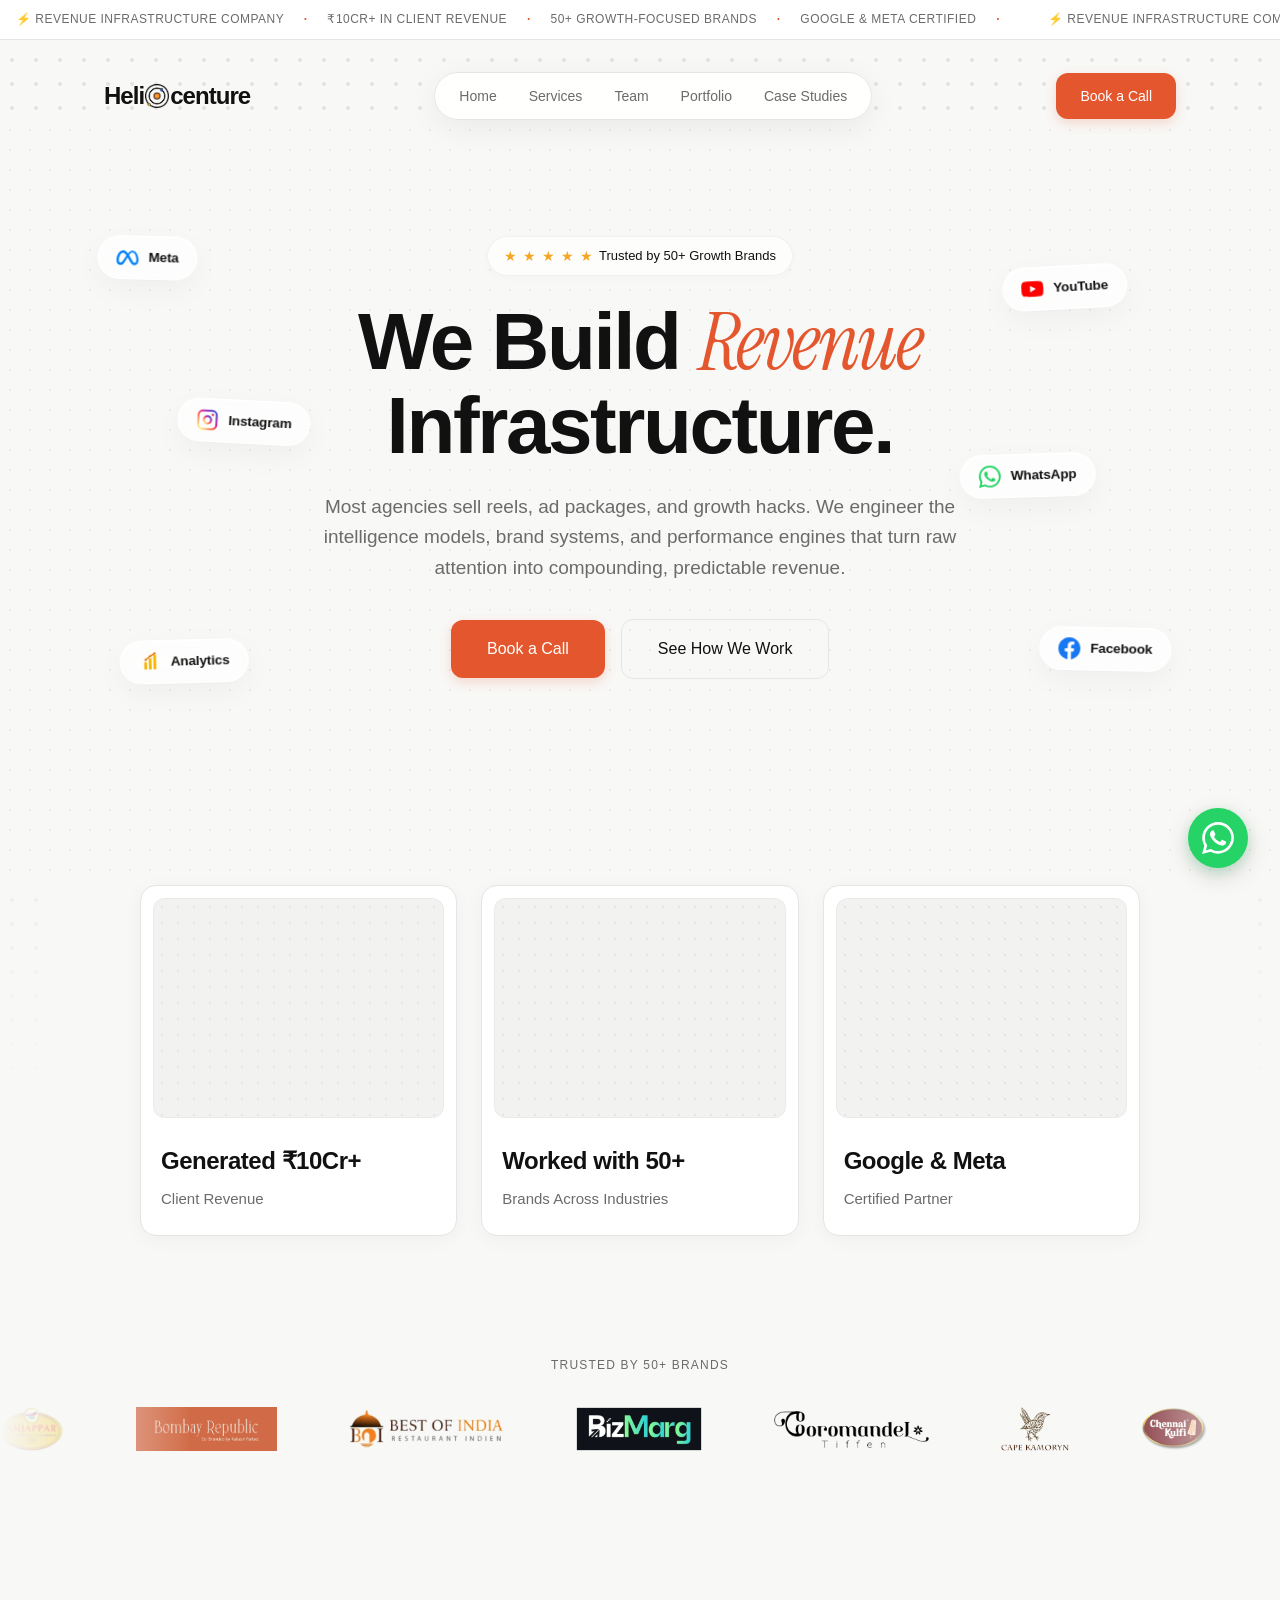
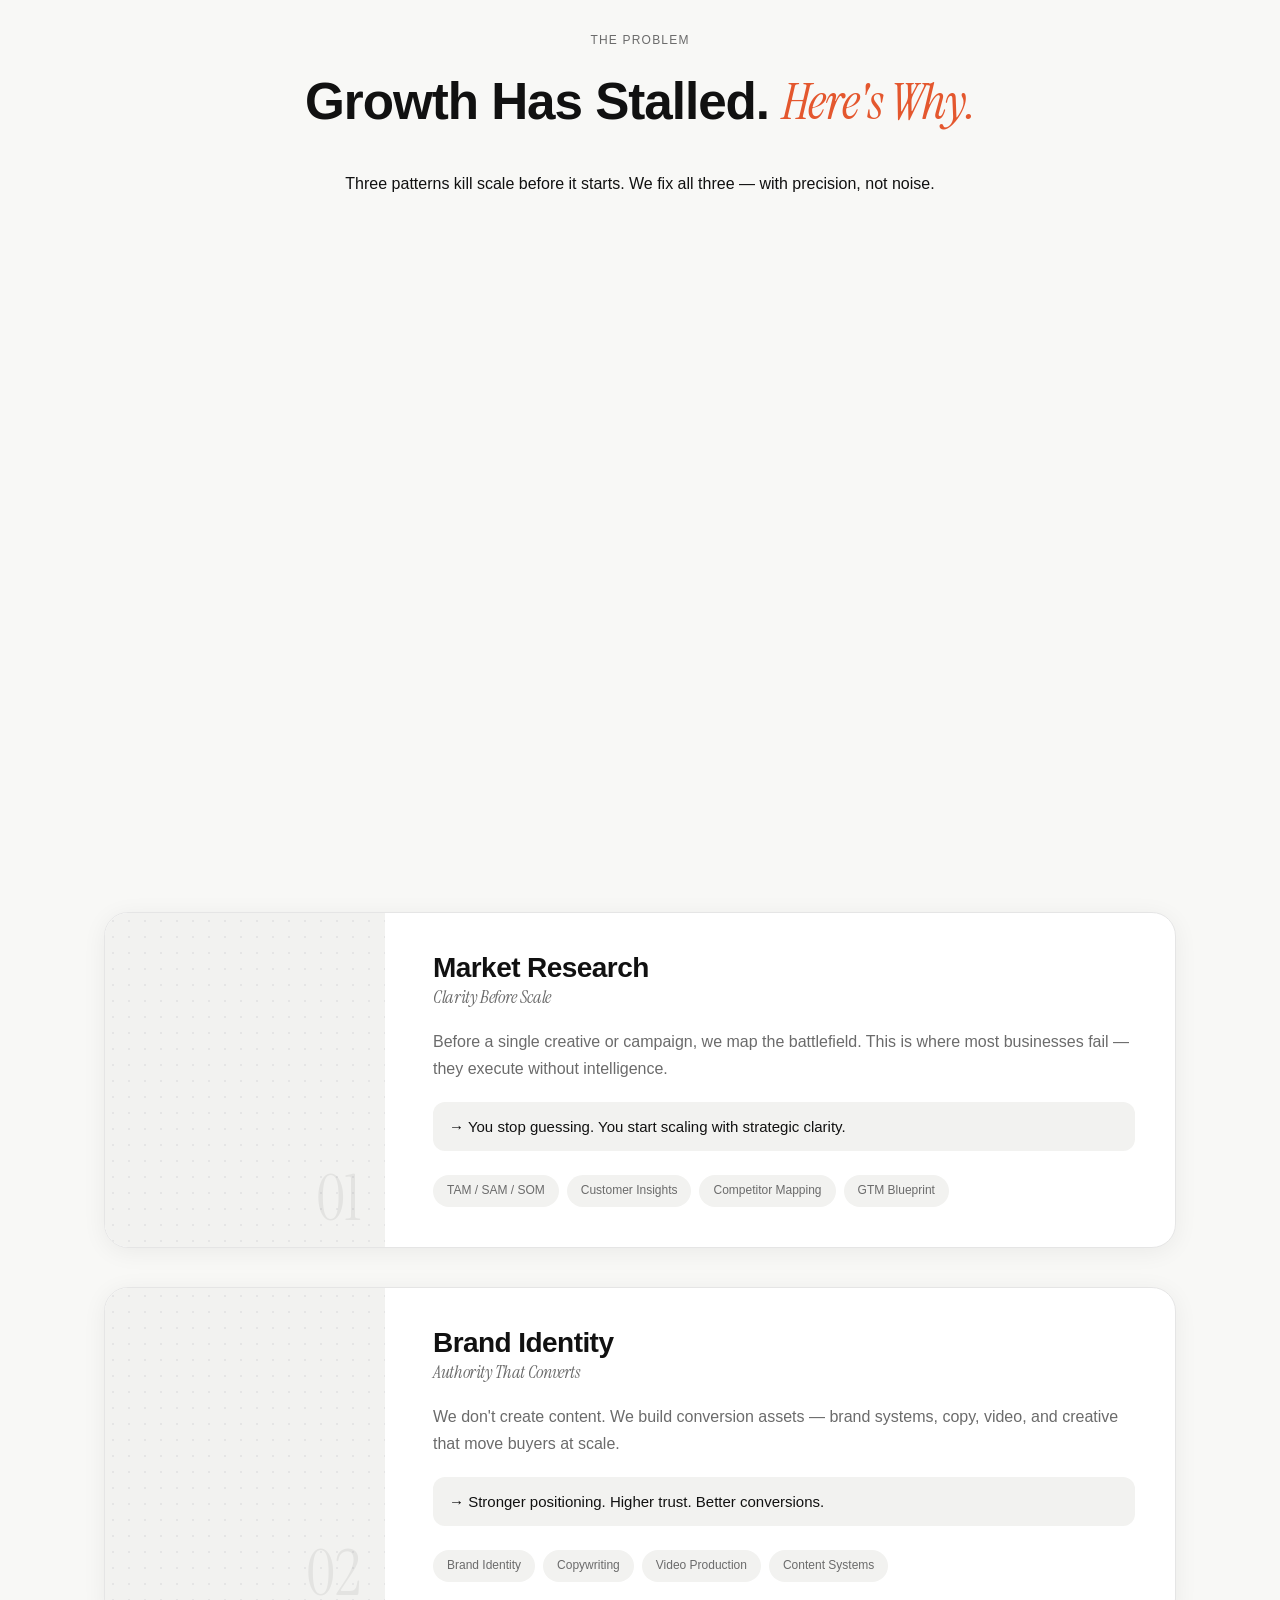
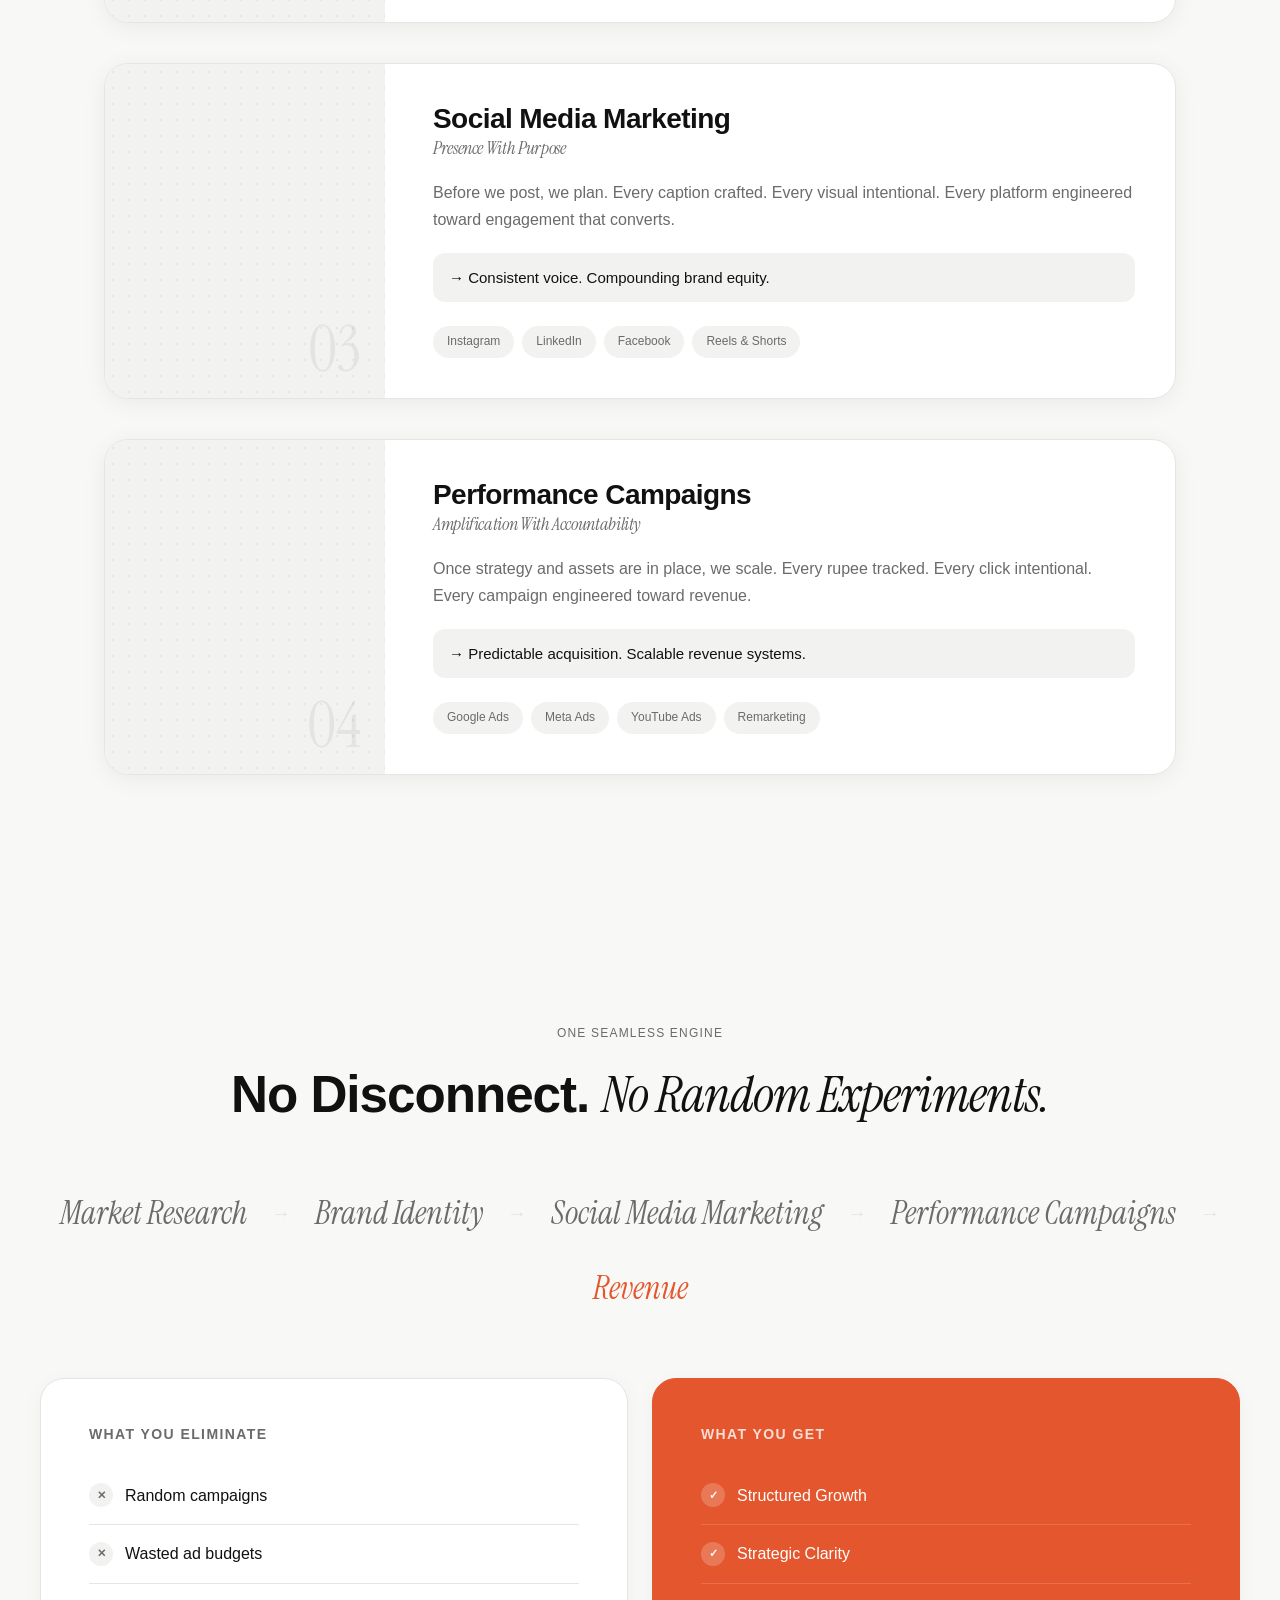
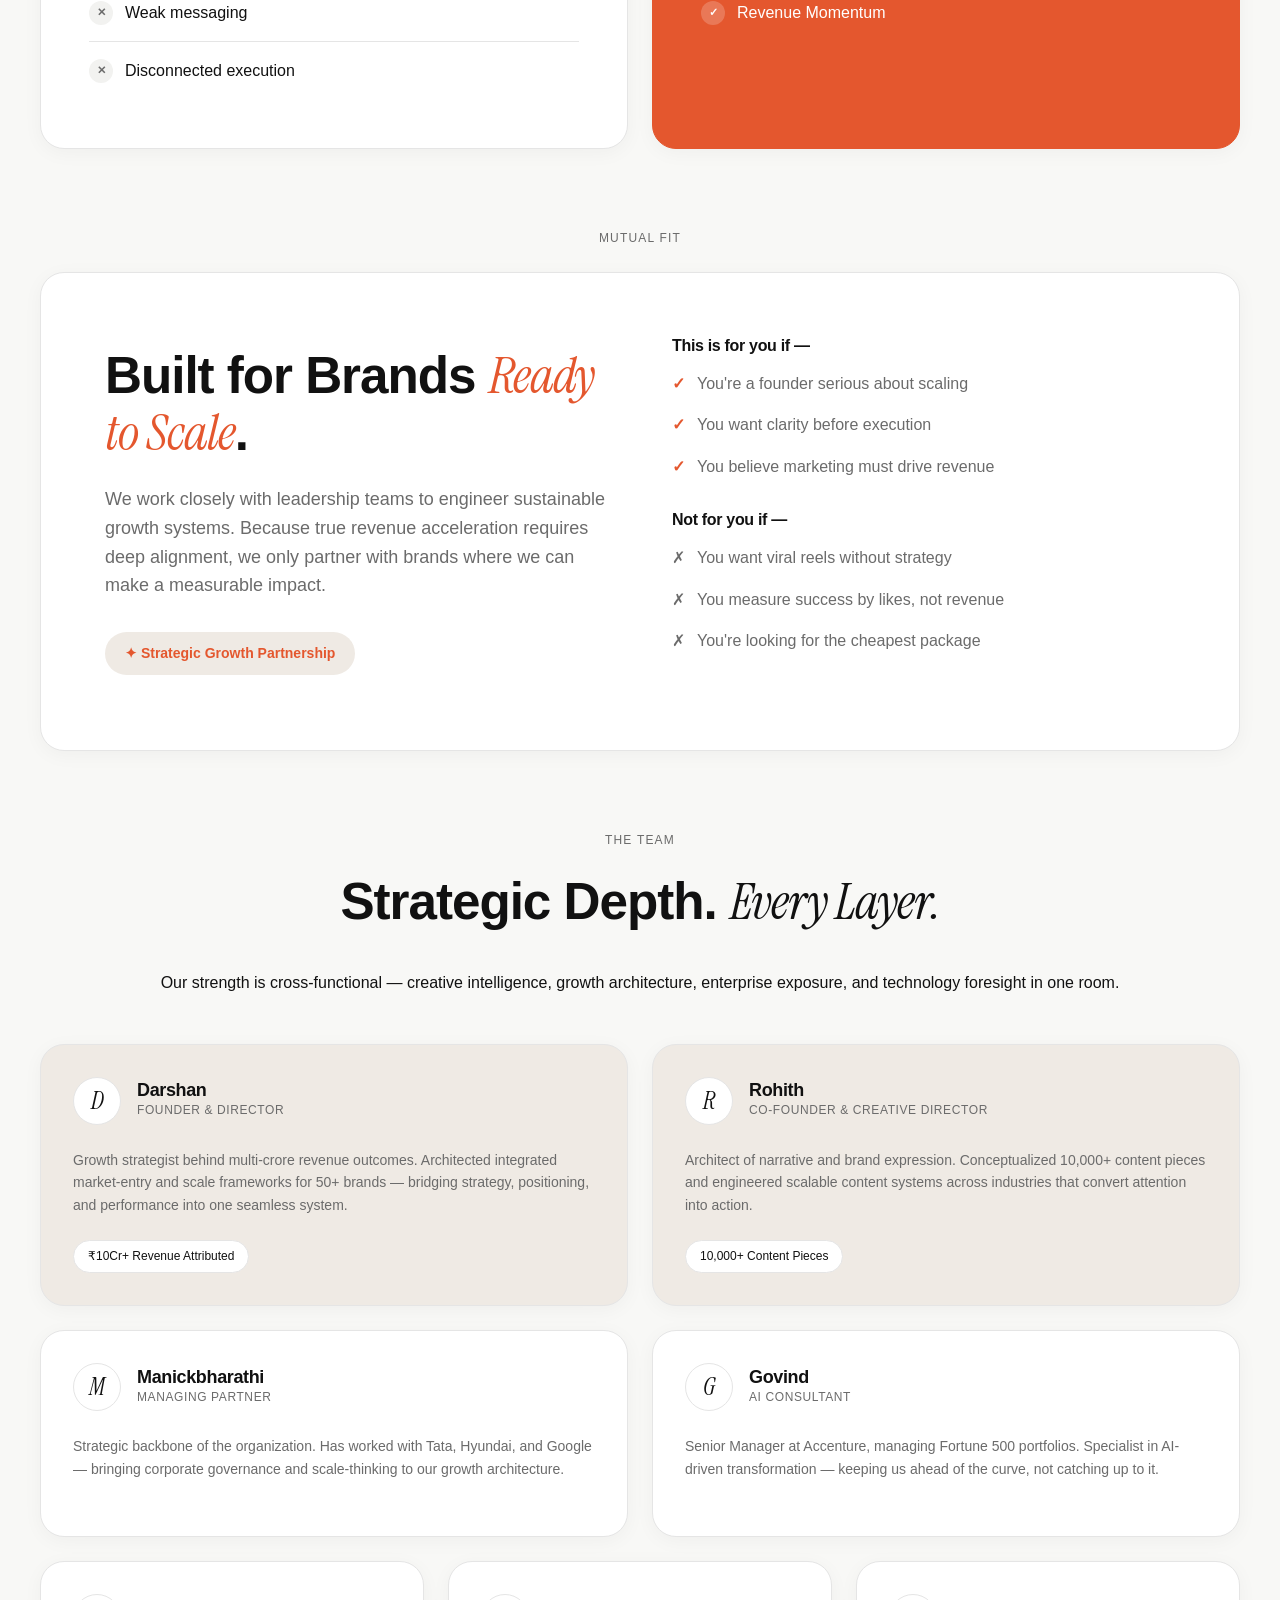
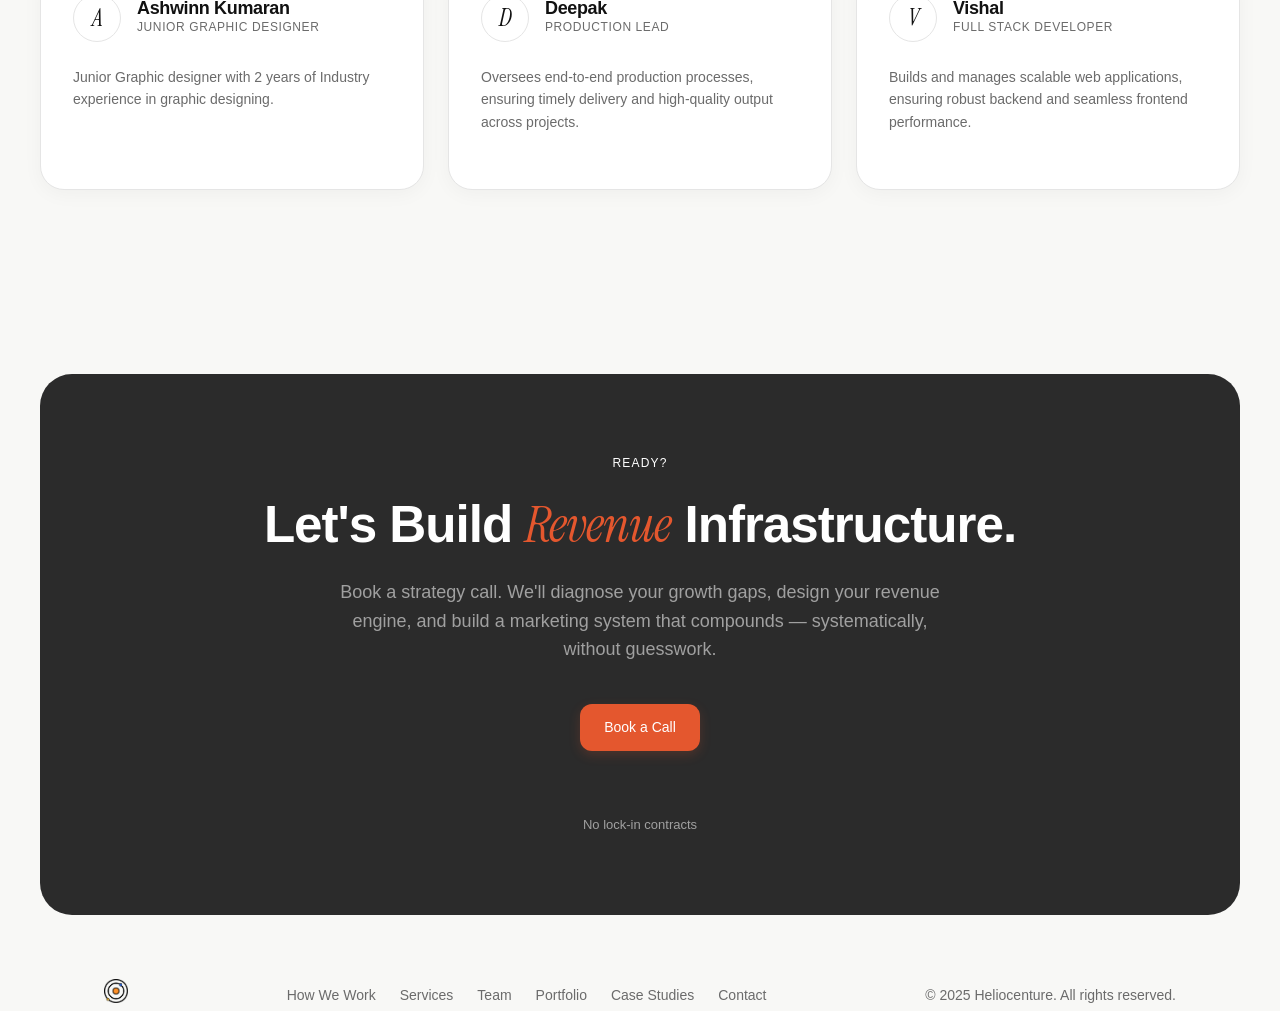
==== commit 8ed0baaa: "Add Earthspiritus, NRC Group, and Sarvam Fresh logos to clients list" ====
--- a/index.html
+++ b/index.html
@@ -255,12 +255,15 @@
                 <div class="client-logo"><img src="Our Clients/Cape Kamoryn Logo.webp" alt="Cape Kamoryn" width="863" height="559" loading="lazy"></div>
                 <div class="client-logo"><img src="Our Clients/Chennai-Kulfi-Logo Website.webp" alt="Chennai Kulfi" width="1330" height="877" loading="lazy"></div>
                 <div class="client-logo"><img src="Our Clients/Dr Queues Logo.webp" alt="Dr Queues" width="807" height="381" loading="lazy"></div>
+                <div class="client-logo"><img src="Our Clients/Earthspiritus Logo.webp" alt="Earthspiritus" width="815" height="120" loading="lazy"></div>
                 <div class="client-logo"><img src="Our Clients/Erodu Amman Mess.webp" alt="Erodu Amman Mess" width="884" height="278" loading="lazy"></div>
                 <div class="client-logo"><img src="Our Clients/Fusion Republic Logo.webp" alt="Fusion Republic" width="876" height="876" loading="lazy"></div>
                 <div class="client-logo"><img src="Our Clients/GMAK LASER LOGO FINAL.pdf (1)-01.webp" alt="GMAK Laser" width="2332" height="597" loading="lazy"></div>
                 <div class="client-logo"><img src="Our Clients/Kumudam Logo.webp" alt="Kumudam" width="848" height="848" loading="lazy"></div>
                 <div class="client-logo"><img src="Our Clients/Madras Square Logo.webp" alt="Madras Square" width="876" height="254" loading="lazy"></div>
+                <div class="client-logo"><img src="Our Clients/NRC Group Logo.webp" alt="NRC Group" width="795" height="366" loading="lazy"></div>
                 <div class="client-logo"><img src="Our Clients/Photons Logo.webp" alt="Photons" width="2586" height="688" loading="lazy"></div>
+                <div class="client-logo"><img src="Our Clients/Sarvam Fresh Logo.webp" alt="Sarvam Fresh" width="593" height="686" loading="lazy"></div>
                 <div class="client-logo"><img src="Our Clients/SkyMD logo.webp" alt="SkyMD" width="1918" height="513" loading="lazy"></div>
                 <div class="client-logo"><img src="Our Clients/Tiger Eye logo.webp" alt="Tiger Eye" width="267" height="76" loading="lazy"></div>
                 <div class="client-logo"><img src="Our Clients/mtc logo.webp" alt="MTC" width="206" height="144" loading="lazy"></div>
@@ -274,12 +277,15 @@
                 <div class="client-logo"><img src="Our Clients/Cape Kamoryn Logo.webp" alt="Cape Kamoryn" width="863" height="559" loading="lazy"></div>
                 <div class="client-logo"><img src="Our Clients/Chennai-Kulfi-Logo Website.webp" alt="Chennai Kulfi" width="1330" height="877" loading="lazy"></div>
                 <div class="client-logo"><img src="Our Clients/Dr Queues Logo.webp" alt="Dr Queues" width="807" height="381" loading="lazy"></div>
+                <div class="client-logo"><img src="Our Clients/Earthspiritus Logo.webp" alt="Earthspiritus" width="815" height="120" loading="lazy"></div>
                 <div class="client-logo"><img src="Our Clients/Erodu Amman Mess.webp" alt="Erodu Amman Mess" width="884" height="278" loading="lazy"></div>
                 <div class="client-logo"><img src="Our Clients/Fusion Republic Logo.webp" alt="Fusion Republic" width="876" height="876" loading="lazy"></div>
                 <div class="client-logo"><img src="Our Clients/GMAK LASER LOGO FINAL.pdf (1)-01.webp" alt="GMAK Laser" width="2332" height="597" loading="lazy"></div>
                 <div class="client-logo"><img src="Our Clients/Kumudam Logo.webp" alt="Kumudam" width="848" height="848" loading="lazy"></div>
                 <div class="client-logo"><img src="Our Clients/Madras Square Logo.webp" alt="Madras Square" width="876" height="254" loading="lazy"></div>
+                <div class="client-logo"><img src="Our Clients/NRC Group Logo.webp" alt="NRC Group" width="795" height="366" loading="lazy"></div>
                 <div class="client-logo"><img src="Our Clients/Photons Logo.webp" alt="Photons" width="2586" height="688" loading="lazy"></div>
+                <div class="client-logo"><img src="Our Clients/Sarvam Fresh Logo.webp" alt="Sarvam Fresh" width="593" height="686" loading="lazy"></div>
                 <div class="client-logo"><img src="Our Clients/SkyMD logo.webp" alt="SkyMD" width="1918" height="513" loading="lazy"></div>
                 <div class="client-logo"><img src="Our Clients/Tiger Eye logo.webp" alt="Tiger Eye" width="267" height="76" loading="lazy"></div>
                 <div class="client-logo"><img src="Our Clients/mtc logo.webp" alt="MTC" width="206" height="144" loading="lazy"></div>
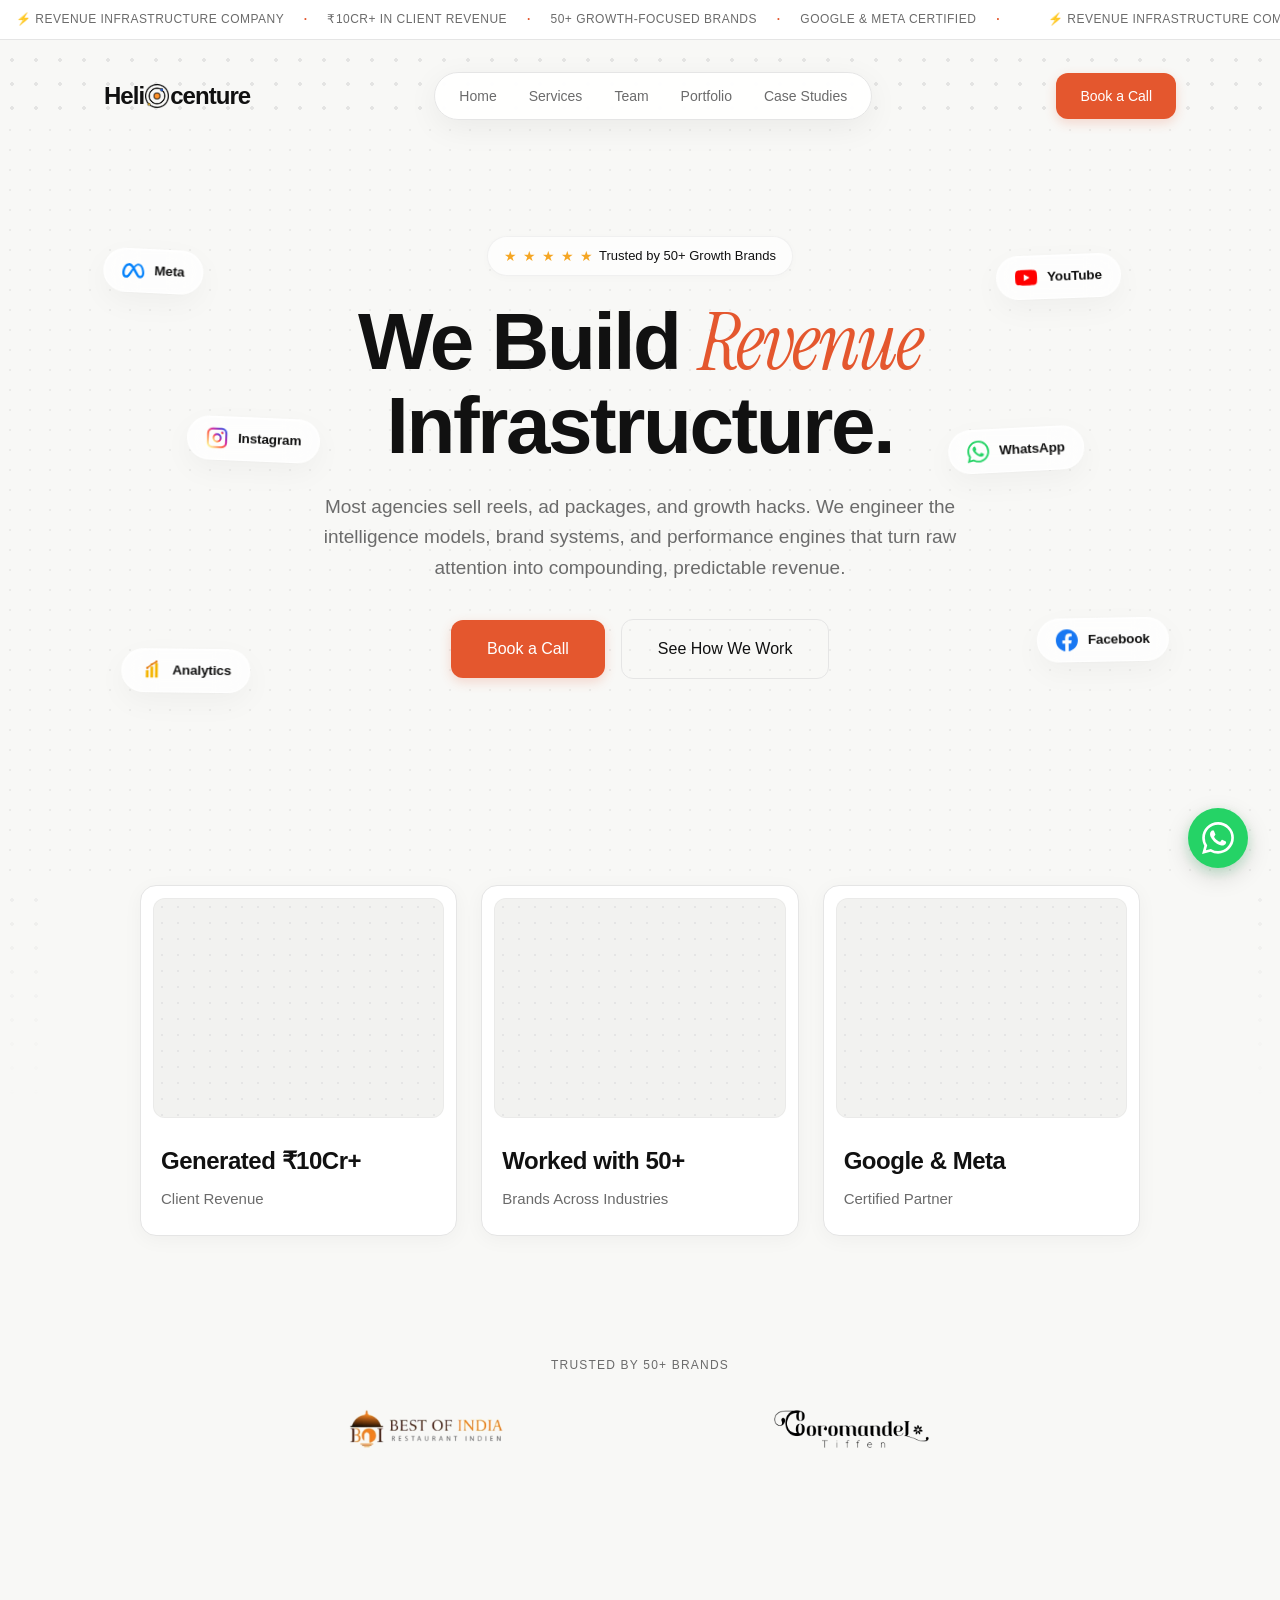
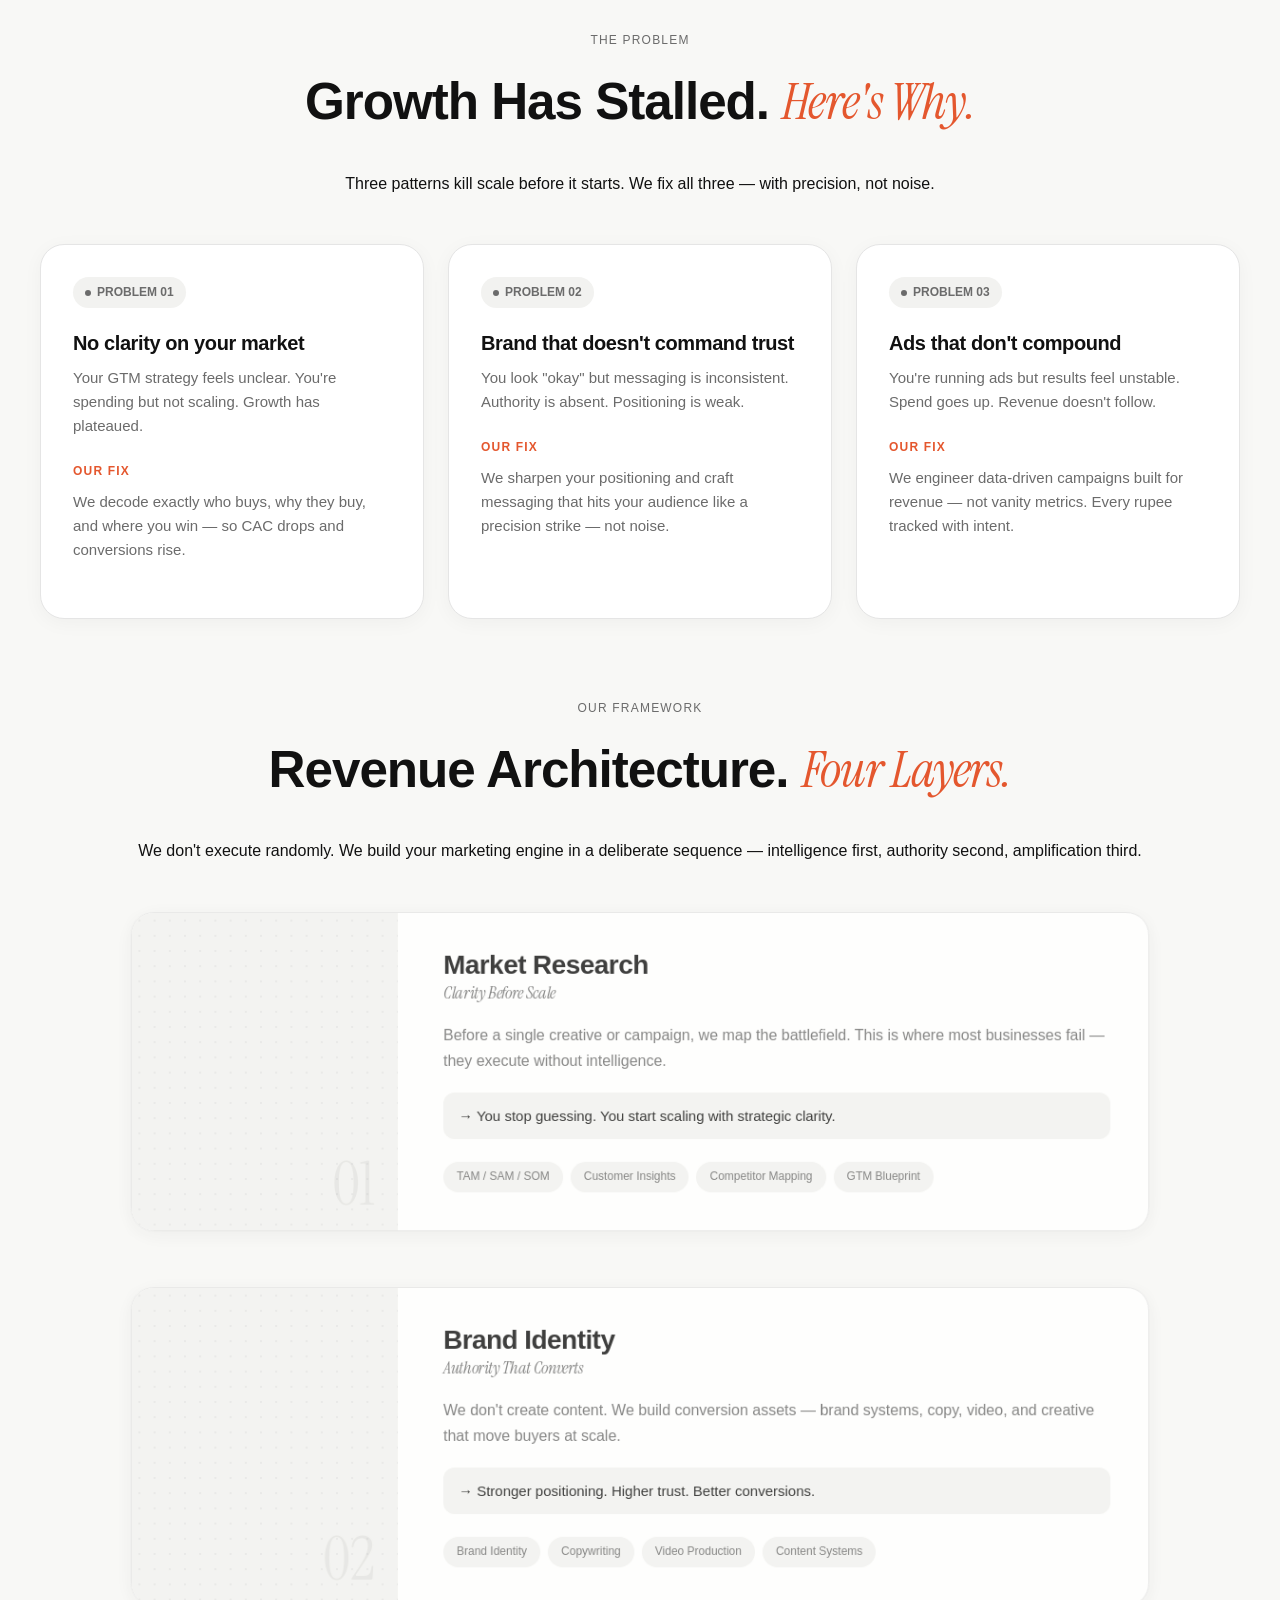
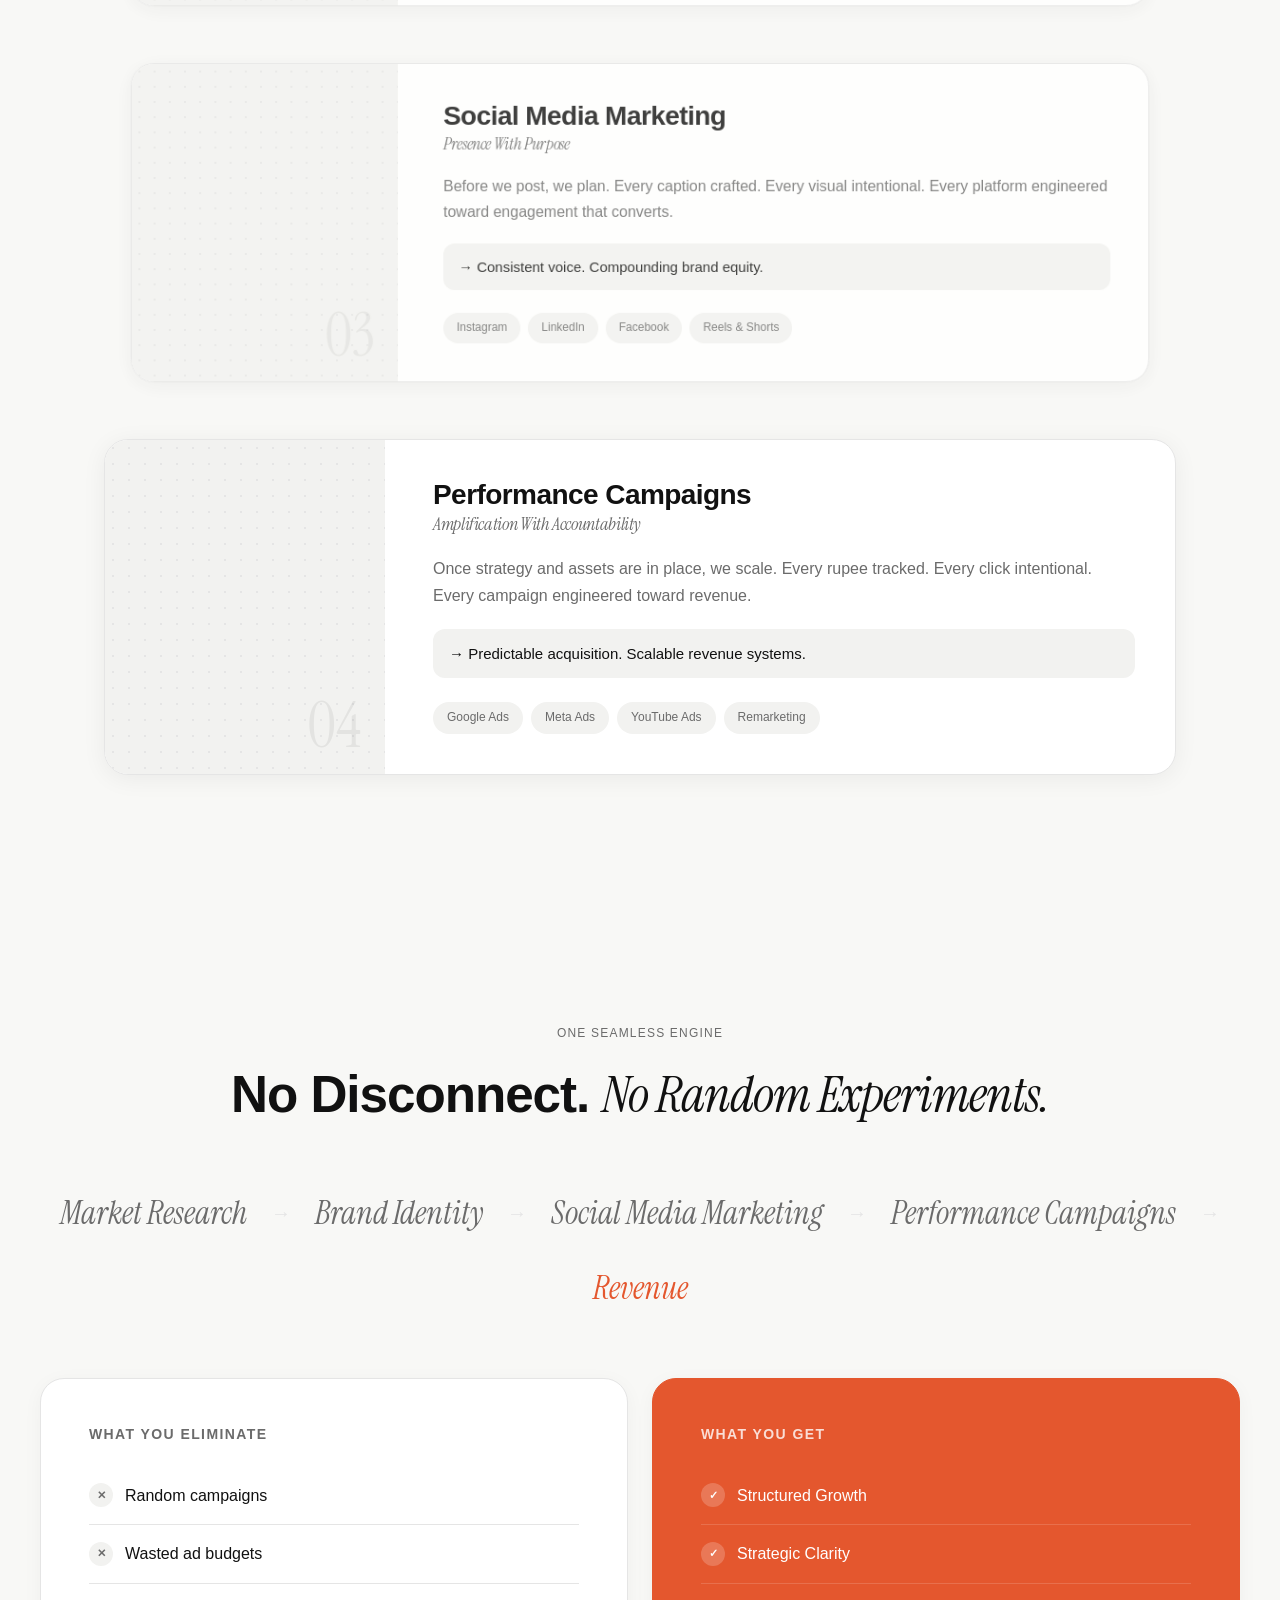
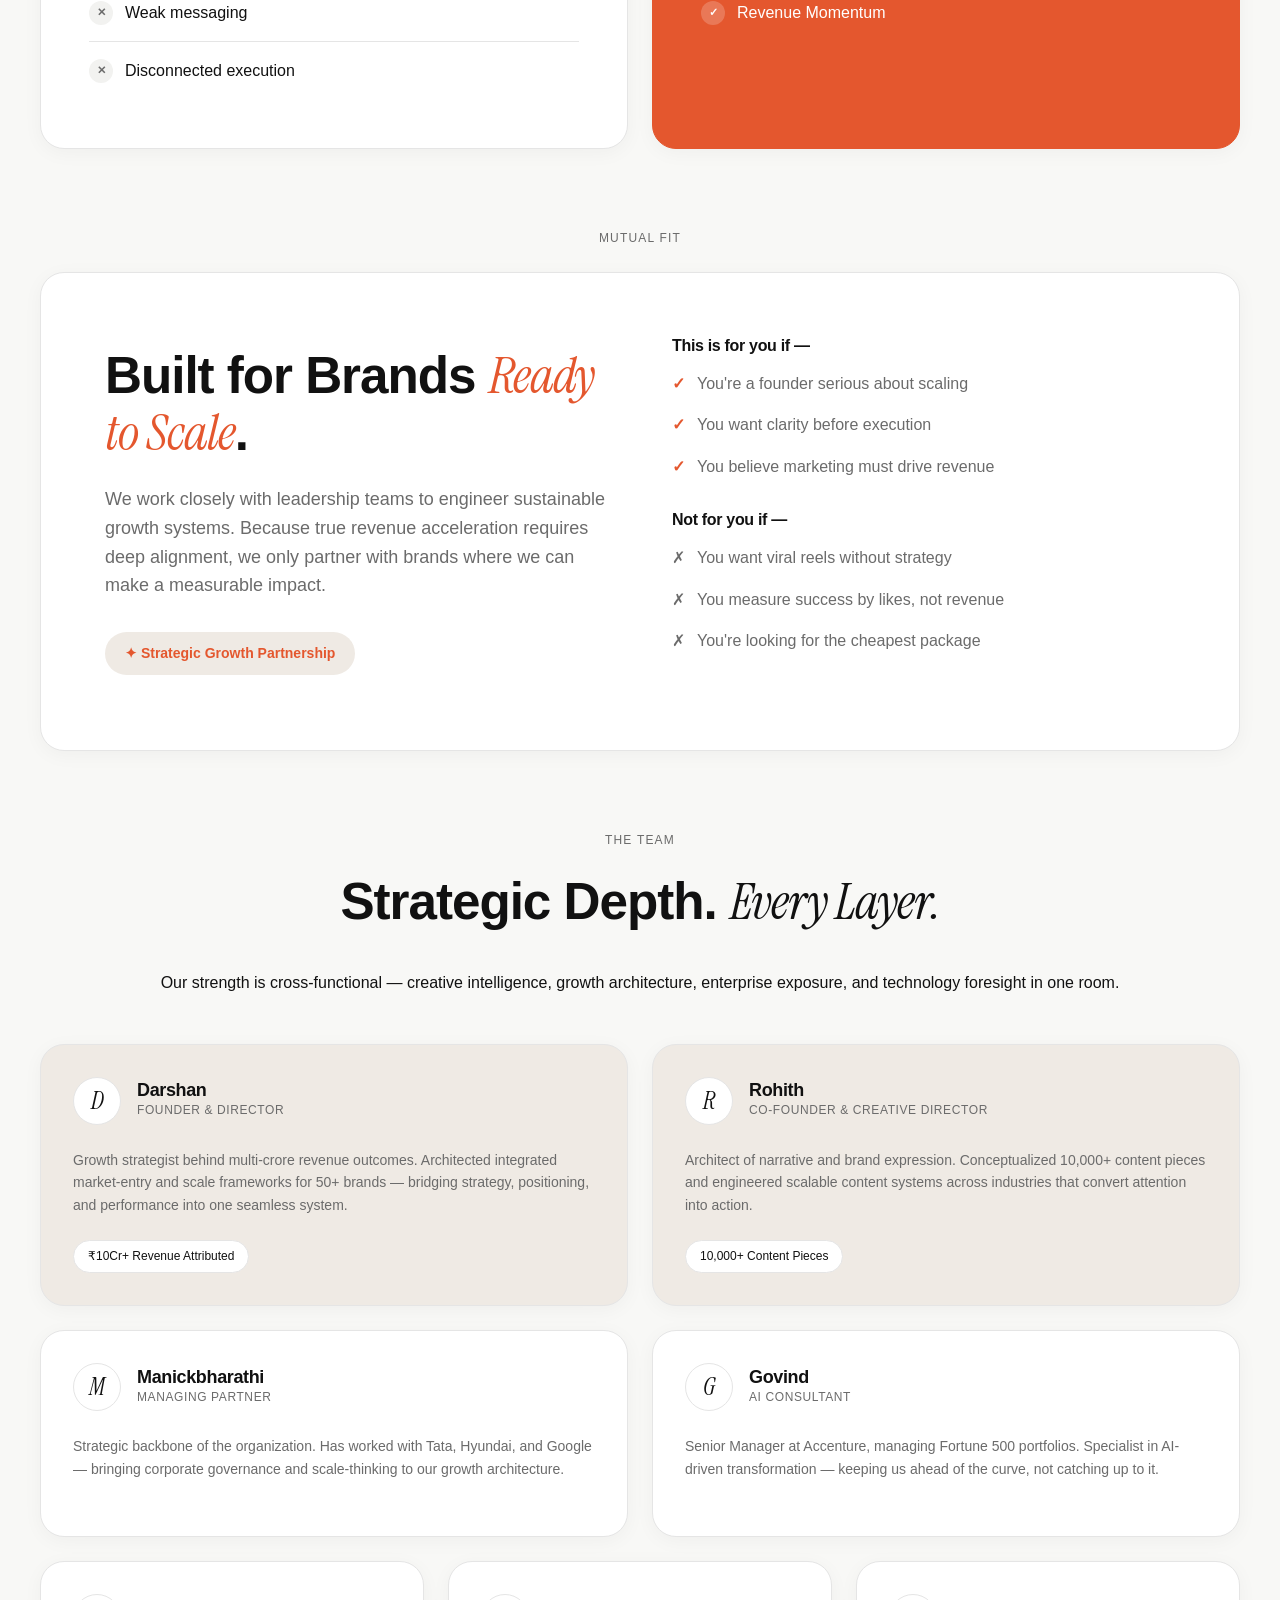
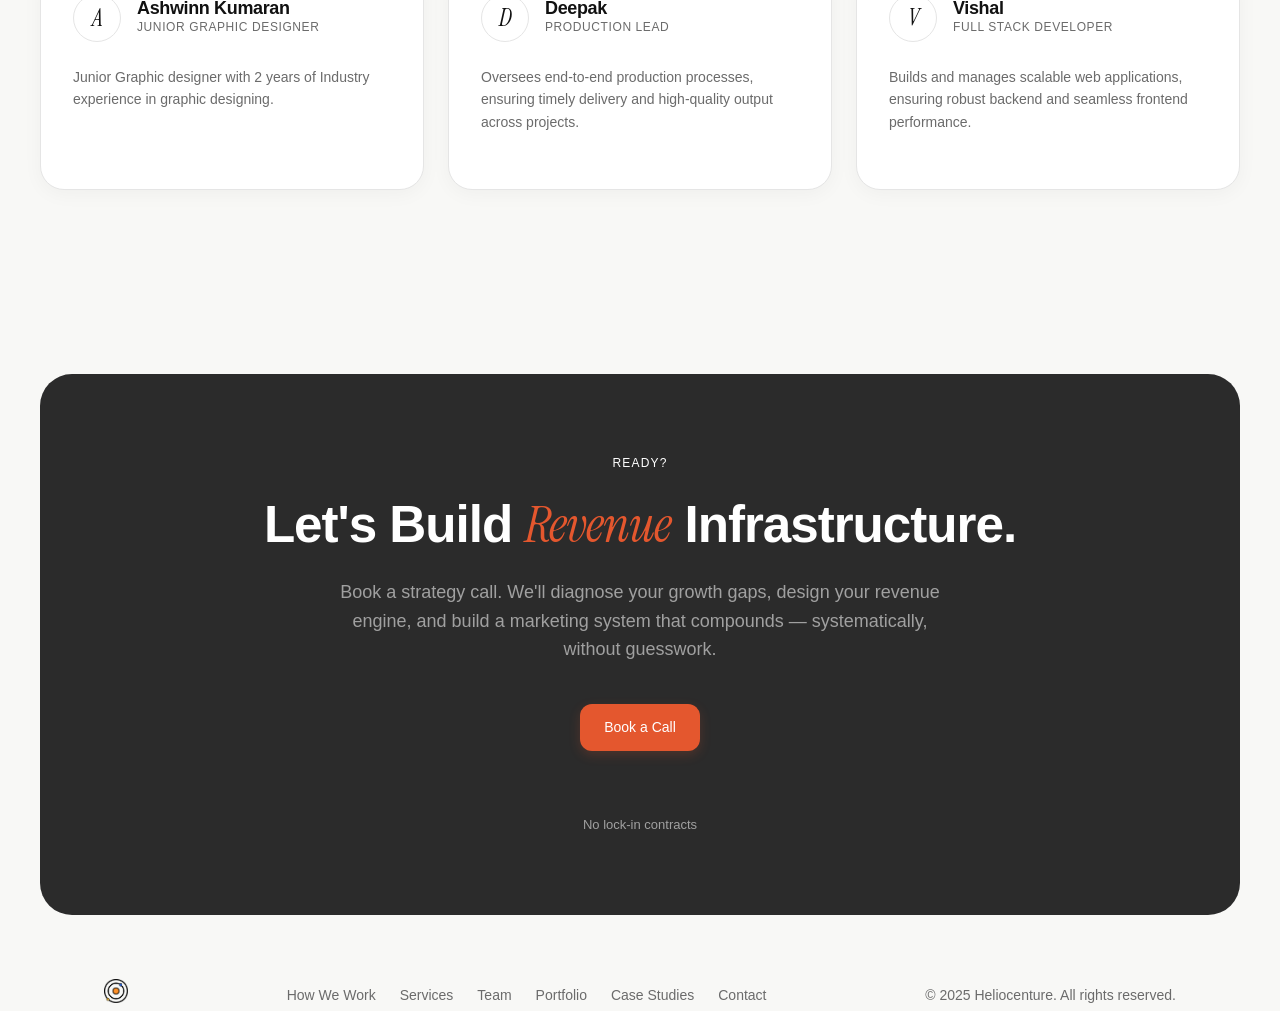
==== commit 81dcd38d: "Optimize scroll performance: eliminate layout thrashing, enable content-visibility, and GPU accelera" ====
--- a/index.html
+++ b/index.html
@@ -1,692 +1,692 @@
-<!DOCTYPE html>
-<html lang="en">
-
-<head>
-    <!-- Google tag (gtag.js) -->
-    <script async src="https://www.googletagmanager.com/gtag/js?id=G-TCHRPB45N2"></script>
-    <script>
-        window.dataLayer = window.dataLayer || [];
-        function gtag() { dataLayer.push(arguments); }
-        gtag('js', new Date());
-
-        gtag('config', 'G-TCHRPB45N2');
-        gtag('config', 'AW-18106606403');
-    </script>
-
-    <meta charset="UTF-8">
-    <meta name="viewport" content="width=device-width, initial-scale=1.0">
-    <title>Heliocenture | B2B Digital Marketing Agency</title>
-    <meta name="description"
-        content="Heliocenture is a premier B2B digital marketing agency that designs, builds, and optimizes revenue infrastructure to turn attention into compounding revenue growth.">
-    <link rel="icon" type="image/png" href="assets/favicon.png">
-    <link rel="stylesheet" href="styles.css">
-    <script src="https://cdn.lordicon.com/lordicon.js"></script>
-    <link rel="canonical" href="https://heliocenture.com/">
-</head>
-
-<body>
-    <!-- Section 1: Announcement Ticker -->
-    <div class="ticker-bar">
-        <div class="ticker-content">
-            <!-- Duplicate content for seamless marquee -->
-            <span>⚡ Revenue Infrastructure Company <span class="dot">·</span> ₹10Cr+ in Client Revenue <span
-                    class="dot">·</span> 50+ Growth-Focused Brands <span class="dot">·</span> Google & Meta Certified
-                <span class="dot">·</span></span>
-            <span>⚡ Revenue Infrastructure Company <span class="dot">·</span> ₹10Cr+ in Client Revenue <span
-                    class="dot">·</span> 50+ Growth-Focused Brands <span class="dot">·</span> Google & Meta Certified
-                <span class="dot">·</span></span>
-        </div>
-    </div>
-
-    <!-- Section 2: Main Header -->
-    <header class="main-header">
-        <div class="header-container container">
-            <a href="#" class="nav-logo full-logo">
-                <span class="logo-text">Heli</span><img src="assets/logo.png" alt="o" class="logo-o" width="866" height="866"><span
-                    class="logo-text">centure</span>
-            </a>
-
-            <nav class="pill-nav">
-                <a href="#">Home</a>
-                <a href="#services">Services</a>
-                <a href="#team">Team</a>
-                <a href="portfolio.html">Portfolio</a>
-                <a href="case-studies.html">Case Studies</a>
-            </nav>
-
-            <div class="header-actions">
-                <button class="menu-toggle">☰</button>
-                <a href="contact.html" class="btn-pill btn-primary">Book a Call</a>
-            </div>
-        </div>
-    </header>
-
-    <!-- Mobile Menu Overlay -->
-    <div class="mobile-overlay">
-        <button class="close-mobile-menu">✕</button>
-        <a href="#how-we-work">How We Work</a>
-        <a href="#services">Services</a>
-        <a href="#team">Team</a>
-        <a href="portfolio.html">Portfolio</a>
-        <a href="case-studies.html">Case Studies</a>
-        <a href="contact.html">Book a Call</a>
-    </div>
-
-    <!-- Section 3: Hero -->
-    <section class="hero-new">
-        <!-- Dotted Background Grid overlay -->
-        <div class="hero-dots-overlay"></div>
-
-        <!-- Social Icons Orbit (Parallax Container) -->
-        <div class="social-orbit">
-            <!-- Left Side Icons -->
-            <div class="social-icon-wrapper instagram" data-depth="0.7" data-side="left" style="left: 14%; top: 38%;">
-                <div class="glitch-layer glitch-orange"></div>
-                <div class="social-icon-card">
-                    <!-- SVG logo for Instagram (Custom Brand Gradient outline) -->
-                    <svg class="social-svg" viewBox="0 0 24 24" width="22" height="22">
-                        <defs>
-                            <linearGradient id="instagram-grad" x1="0%" y1="100%" x2="100%" y2="0%">
-                                <stop offset="0%" stop-color="#fdf497" />
-                                <stop offset="5%" stop-color="#fdf497" />
-                                <stop offset="45%" stop-color="#fd5949" />
-                                <stop offset="60%" stop-color="#d6249f" />
-                                <stop offset="100%" stop-color="#285AEB" />
-                            </linearGradient>
-                        </defs>
-                        <rect x="2" y="2" width="20" height="20" rx="5" ry="5" fill="none" stroke="url(#instagram-grad)"
-                            stroke-width="2.2" stroke-linecap="round" stroke-linejoin="round" />
-                        <circle cx="12" cy="12" r="4" fill="none" stroke="url(#instagram-grad)" stroke-width="2.2" />
-                        <circle cx="17.5" cy="6.5" r="1.5" fill="url(#instagram-grad)" />
-                    </svg>
-                    <!-- To replace the placeholder icon with a real asset, swap the inline <svg> with an <img> tag: <img src="assets/instagram.svg" alt="Instagram" class="social-svg"> -->
-                    <span class="icon-label">Instagram</span>
-                </div>
-            </div>
-
-            <div class="social-icon-wrapper meta" data-depth="0.4" data-side="left" style="left: 8%; top: 16%;">
-                <div class="glitch-layer glitch-orange"></div>
-                <div class="social-icon-card">
-                    <!-- SVG logo for Meta -->
-                    <svg class="social-svg" viewBox="0 0 16 16" width="22" height="22" fill="#0080fb">
-                        <path fill-rule="evenodd"
-                            d="M8.217 5.243C9.145 3.988 10.171 3 11.483 3 13.96 3 16 6.153 16.001 9.907c0 2.29-.986 3.725-2.757 3.725-1.543 0-2.395-.866-3.924-3.424l-.667-1.123-.118-.197a55 55 0 0 0-.53-.877l-1.178 2.08c-1.673 2.925-2.615 3.541-3.923 3.541C1.086 13.632 0 12.217 0 9.973 0 6.388 1.995 3 4.598 3q.477-.001.924.122c.31.086.611.22.913.407.577.359 1.154.915 1.782 1.714m1.516 2.224q-.378-.615-.727-1.133L9 6.326c.845-1.305 1.543-1.954 2.372-1.954 1.723 0 3.102 2.537 3.102 5.653 0 1.188-.39 1.877-1.195 1.877-.773 0-1.142-.51-2.61-2.87zM4.846 4.756c.725.1 1.385.634 2.34 2.001A212 212 0 0 0 5.551 9.3c-1.357 2.126-1.826 2.603-2.581 2.603-.777 0-1.24-.682-1.24-1.9 0-2.602 1.298-5.264 2.846-5.264q.137 0 .27.018" />
-                    </svg>
-                    <!-- To replace the placeholder icon with a real asset, swap the inline <svg> with an <img> tag: <img src="assets/meta.svg" alt="Meta" class="social-svg"> -->
-                    <span class="icon-label">Meta</span>
-                </div>
-            </div>
-
-            <div class="social-icon-wrapper google-analytics" data-depth="0.85" data-side="left"
-                style="left: 10%; top: 68%;">
-                <div class="glitch-layer glitch-orange"></div>
-                <div class="social-icon-card">
-                    <!-- SVG logo for Google Analytics -->
-                    <svg class="social-svg" viewBox="0 0 24 24" width="22" height="22">
-                        <path d="M6 20h3V12H6v8zm5 0h3V8h-3v12zm5 0h3V4h-3v16z" fill="#F4B400" />
-                        <circle cx="7.5" cy="9.5" r="1.2" fill="#E37400" />
-                        <circle cx="12.5" cy="5.5" r="1.2" fill="#E37400" />
-                        <circle cx="17.5" cy="2.5" r="1.2" fill="#E37400" />
-                        <path d="M7.5 9.5l5-4 5-3" stroke="#E37400" stroke-width="1.5" fill="none"
-                            stroke-linecap="round" />
-                    </svg>
-                    <!-- To replace the placeholder icon with a real asset, swap the inline <svg> with an <img> tag: <img src="assets/analytics.svg" alt="Analytics" class="social-svg"> -->
-                    <span class="icon-label">Analytics</span>
-                </div>
-            </div>
-
-            <!-- Right Side Icons -->
-            <div class="social-icon-wrapper youtube" data-depth="0.5" data-side="right" style="right: 12%; top: 18%;">
-                <div class="glitch-layer glitch-orange"></div>
-                <div class="social-icon-card">
-                    <!-- SVG logo for YouTube -->
-                    <svg class="social-svg" viewBox="0 0 24 24" width="22" height="22" fill="#FF0000">
-                        <path
-                            d="M23.498 6.163a3.003 3.003 0 0 0-2.11-2.11C19.518 3.545 12 3.545 12 3.545s-7.518 0-9.388.508a3.003 3.003 0 0 0-2.11 2.11C0 8.033 0 12 0 12s0 3.967.502 5.837a3.003 3.003 0 0 0 2.11 2.11c1.87.508 9.388.508 9.388.508s7.518 0 9.388-.508a3.002 3.002 0 0 0 2.11-2.11C24 15.967 24 12 24 12s0-3.967-.502-5.837zM9.545 15.568V8.432L15.818 12l-6.273 3.568z" />
-                    </svg>
-                    <!-- To replace the placeholder icon with a real asset, swap the inline <svg> with an <img> tag: <img src="assets/youtube.svg" alt="YouTube" class="social-svg"> -->
-                    <span class="icon-label">YouTube</span>
-                </div>
-            </div>
-
-            <div class="social-icon-wrapper whatsapp" data-depth="0.75" data-side="right" style="right: 15%; top: 42%;">
-                <div class="glitch-layer glitch-orange"></div>
-                <div class="social-icon-card">
-                    <!-- SVG logo for WhatsApp -->
-                    <svg class="social-svg" viewBox="0 0 16 16" width="22" height="22" fill="#25D366">
-                        <path
-                            d="M13.601 2.326A7.85 7.85 0 0 0 7.994 0C3.627 0 .068 3.558.064 7.926c0 1.399.366 2.76 1.057 3.965L0 16l4.204-1.102a7.9 7.9 0 0 0 3.79.965h.004c4.368 0 7.926-3.558 7.93-7.93A7.9 7.9 0 0 0 13.6 2.326zM7.994 14.521a6.6 6.6 0 0 1-3.356-.92l-.24-.144-2.494.654.666-2.433-.156-.251a6.56 6.56 0 0 1-1.007-3.505c0-3.626 2.957-6.584 6.591-6.584a6.56 6.56 0 0 1 4.66 1.931 6.56 6.56 0 0 1 1.928 4.66c-.004 3.639-2.961 6.592-6.592 6.592m3.615-4.934c-.197-.099-1.17-.578-1.353-.646-.182-.065-.315-.099-.445.099-.133.197-.513.646-.627.775-.114.133-.232.148-.43.05-.197-.1-.836-.308-1.592-.985-.59-.525-.985-1.175-1.103-1.372-.114-.198-.011-.304.088-.403.087-.088.197-.232.296-.346.1-.114.133-.198.198-.33.065-.134.034-.248-.015-.347-.05-.099-.445-1.076-.612-1.47-.16-.389-.323-.335-.445-.34-.114-.007-.247-.007-.38-.007a.73.73 0 0 0-.529.247c-.182.198-.691.677-.691 1.654s.71 1.916.81 2.049c.098.133 1.394 2.132 3.383 2.992.47.205.84.326 1.129.418.475.152.904.129 1.246.08.38-.058 1.171-.48 1.338-.943.164-.464.164-.86.114-.943-.049-.084-.182-.133-.38-.232" />
-                    </svg>
-                    <!-- To replace the placeholder icon with a real asset, swap the inline <svg> with an <img> tag: <img src="assets/whatsapp.svg" alt="WhatsApp" class="social-svg"> -->
-                    <span class="icon-label">WhatsApp</span>
-                </div>
-            </div>
-
-            <div class="social-icon-wrapper facebook" data-depth="0.6" data-side="right" style="right: 9%; top: 66%;">
-                <div class="glitch-layer glitch-orange"></div>
-                <div class="social-icon-card">
-                    <!-- SVG logo for Facebook -->
-                    <svg class="social-svg" viewBox="0 0 24 24" width="22" height="22" fill="#1877F2">
-                        <path
-                            d="M24 12.073c0-6.627-5.373-12-12-12s-12 5.373-12 12c0 5.99 4.388 10.954 10.125 11.854v-8.385H7.078v-3.47h3.047V9.43c0-3.007 1.792-4.669 4.533-4.669 1.312 0 2.686.235 2.686.235v2.953H15.83c-1.491 0-1.956.925-1.956 1.874v2.25h3.328l-.532 3.47h-2.796v8.385C19.612 23.027 24 18.062 24 12.073z" />
-                    </svg>
-                    <!-- To replace the placeholder icon with a real asset, swap the inline <svg> with an <img> tag: <img src="assets/facebook.svg" alt="Facebook" class="social-svg"> -->
-                    <span class="icon-label">Facebook</span>
-                </div>
-            </div>
-        </div>
-
-        <!-- Center Content -->
-        <div class="hero-content container">
-            <div class="trust-badge fade-up-hero">
-                <span class="star">★</span><span class="star">★</span><span class="star">★</span><span
-                    class="star">★</span><span class="star">★</span>
-                <span>Trusted by 50+ Growth Brands</span>
-            </div>
-
-            <h1 class="hero-title fade-up-hero">
-                We Build <span class="accent-glow">Revenue</span><br>Infrastructure.
-            </h1>
-
-            <p class="hero-description fade-up-hero">
-                Most agencies sell reels, ad packages, and growth hacks. We engineer the intelligence models, brand
-                systems, and performance engines that turn raw attention into compounding, predictable revenue.
-            </p>
-
-            <div class="hero-action-buttons fade-up-hero">
-                <a href="contact.html" class="btn-pill btn-primary btn-large">Book a Call</a>
-                <a href="#services" class="btn-pill btn-secondary btn-large">See How We Work</a>
-            </div>
-        </div>
-    </section>
-
-    <!-- Section 3.1: Stats Bento Grid -->
-    <section class="hero-stats section container">
-        <div class="bento-stats-grid">
-            <div class="bento-stat-card fade-up" style="transition-delay: 100ms;">
-                <div class="bento-visual">
-                    <lord-icon src="https://cdn.lordicon.com/qhviklyi.json" trigger="loop" delay="1000"
-                        colors="primary:#111111,secondary:#E4572E" style="width:80px;height:80px">
-                    </lord-icon>
-                </div>
-                <div class="bento-text">
-                    <div class="bento-stat-title">Generated ₹10Cr+</div>
-                    <p>Client Revenue</p>
-                </div>
-            </div>
-            <div class="bento-stat-card fade-up" style="transition-delay: 200ms;">
-                <div class="bento-visual">
-                    <lord-icon src="https://cdn.lordicon.com/bgebyztw.json" trigger="loop" delay="1200"
-                        colors="primary:#111111,secondary:#E4572E" style="width:80px;height:80px">
-                    </lord-icon>
-                </div>
-                <div class="bento-text">
-                    <div class="bento-stat-title">Worked with 50+</div>
-                    <p>Brands Across Industries</p>
-                </div>
-            </div>
-            <div class="bento-stat-card fade-up" style="transition-delay: 300ms;">
-                <div class="bento-visual">
-                    <lord-icon src="https://cdn.lordicon.com/huwchbks.json" trigger="loop" delay="1400"
-                        colors="primary:#111111,secondary:#E4572E" style="width:80px;height:80px">
-                    </lord-icon>
-                </div>
-                <div class="bento-text">
-                    <div class="bento-stat-title">Google & Meta</div>
-                    <p>Certified Partner</p>
-                </div>
-            </div>
-        </div>
-    </section>
-
-    <!-- Section 3.5: Our Clients Floater -->
-    <section class="clients-floater">
-        <div class="container fade-up">
-            <span class="section-label text-center">TRUSTED BY 50+ BRANDS</span>
-        </div>
-        <div class="clients-track-wrapper fade-up">
-            <div class="clients-track">
-                <!-- Original Set -->
-                <div class="client-logo"><img src="Our Clients/ANJAPPAR LOGO-01.webp" alt="Anjappar" width="2058" height="1413" loading="lazy"></div>
-                <div class="client-logo"><img src="Our Clients/BR New Logo.webp" alt="Bombay Republic" width="1316" height="410" loading="lazy"></div>
-                <div class="client-logo"><img src="Our Clients/Best of India Logo.webp" alt="Best of India" width="793" height="203" loading="lazy"></div>
-                <div class="client-logo"><img src="Our Clients/Bizmarg Logo.webp" alt="Bizmarg" width="874" height="306" loading="lazy"></div>
-                <div class="client-logo"><img src="Our Clients/CT black.webp" alt="CT" width="3405" height="815" loading="lazy"></div>
-                <div class="client-logo"><img src="Our Clients/Cape Kamoryn Logo.webp" alt="Cape Kamoryn" width="863" height="559" loading="lazy"></div>
-                <div class="client-logo"><img src="Our Clients/Chennai-Kulfi-Logo Website.webp" alt="Chennai Kulfi" width="1330" height="877" loading="lazy"></div>
-                <div class="client-logo"><img src="Our Clients/Dr Queues Logo.webp" alt="Dr Queues" width="807" height="381" loading="lazy"></div>
-                <div class="client-logo"><img src="Our Clients/Earthspiritus Logo.webp" alt="Earthspiritus" width="815" height="120" loading="lazy"></div>
-                <div class="client-logo"><img src="Our Clients/Erodu Amman Mess.webp" alt="Erodu Amman Mess" width="884" height="278" loading="lazy"></div>
-                <div class="client-logo"><img src="Our Clients/Fusion Republic Logo.webp" alt="Fusion Republic" width="876" height="876" loading="lazy"></div>
-                <div class="client-logo"><img src="Our Clients/GMAK LASER LOGO FINAL.pdf (1)-01.webp" alt="GMAK Laser" width="2332" height="597" loading="lazy"></div>
-                <div class="client-logo"><img src="Our Clients/Kumudam Logo.webp" alt="Kumudam" width="848" height="848" loading="lazy"></div>
-                <div class="client-logo"><img src="Our Clients/Madras Square Logo.webp" alt="Madras Square" width="876" height="254" loading="lazy"></div>
-                <div class="client-logo"><img src="Our Clients/NRC Group Logo.webp" alt="NRC Group" width="795" height="366" loading="lazy"></div>
-                <div class="client-logo"><img src="Our Clients/Photons Logo.webp" alt="Photons" width="2586" height="688" loading="lazy"></div>
-                <div class="client-logo"><img src="Our Clients/Sarvam Fresh Logo.webp" alt="Sarvam Fresh" width="593" height="686" loading="lazy"></div>
-                <div class="client-logo"><img src="Our Clients/SkyMD logo.webp" alt="SkyMD" width="1918" height="513" loading="lazy"></div>
-                <div class="client-logo"><img src="Our Clients/Tiger Eye logo.webp" alt="Tiger Eye" width="267" height="76" loading="lazy"></div>
-                <div class="client-logo"><img src="Our Clients/mtc logo.webp" alt="MTC" width="206" height="144" loading="lazy"></div>
-
-                <!-- Duplicate Set for seamless scroll -->
-                <div class="client-logo"><img src="Our Clients/ANJAPPAR LOGO-01.webp" alt="Anjappar" width="2058" height="1413" loading="lazy"></div>
-                <div class="client-logo"><img src="Our Clients/BR New Logo.webp" alt="Bombay Republic" width="1316" height="410" loading="lazy"></div>
-                <div class="client-logo"><img src="Our Clients/Best of India Logo.webp" alt="Best of India" width="793" height="203" loading="lazy"></div>
-                <div class="client-logo"><img src="Our Clients/Bizmarg Logo.webp" alt="Bizmarg" width="874" height="306" loading="lazy"></div>
-                <div class="client-logo"><img src="Our Clients/CT black.webp" alt="CT" width="3405" height="815" loading="lazy"></div>
-                <div class="client-logo"><img src="Our Clients/Cape Kamoryn Logo.webp" alt="Cape Kamoryn" width="863" height="559" loading="lazy"></div>
-                <div class="client-logo"><img src="Our Clients/Chennai-Kulfi-Logo Website.webp" alt="Chennai Kulfi" width="1330" height="877" loading="lazy"></div>
-                <div class="client-logo"><img src="Our Clients/Dr Queues Logo.webp" alt="Dr Queues" width="807" height="381" loading="lazy"></div>
-                <div class="client-logo"><img src="Our Clients/Earthspiritus Logo.webp" alt="Earthspiritus" width="815" height="120" loading="lazy"></div>
-                <div class="client-logo"><img src="Our Clients/Erodu Amman Mess.webp" alt="Erodu Amman Mess" width="884" height="278" loading="lazy"></div>
-                <div class="client-logo"><img src="Our Clients/Fusion Republic Logo.webp" alt="Fusion Republic" width="876" height="876" loading="lazy"></div>
-                <div class="client-logo"><img src="Our Clients/GMAK LASER LOGO FINAL.pdf (1)-01.webp" alt="GMAK Laser" width="2332" height="597" loading="lazy"></div>
-                <div class="client-logo"><img src="Our Clients/Kumudam Logo.webp" alt="Kumudam" width="848" height="848" loading="lazy"></div>
-                <div class="client-logo"><img src="Our Clients/Madras Square Logo.webp" alt="Madras Square" width="876" height="254" loading="lazy"></div>
-                <div class="client-logo"><img src="Our Clients/NRC Group Logo.webp" alt="NRC Group" width="795" height="366" loading="lazy"></div>
-                <div class="client-logo"><img src="Our Clients/Photons Logo.webp" alt="Photons" width="2586" height="688" loading="lazy"></div>
-                <div class="client-logo"><img src="Our Clients/Sarvam Fresh Logo.webp" alt="Sarvam Fresh" width="593" height="686" loading="lazy"></div>
-                <div class="client-logo"><img src="Our Clients/SkyMD logo.webp" alt="SkyMD" width="1918" height="513" loading="lazy"></div>
-                <div class="client-logo"><img src="Our Clients/Tiger Eye logo.webp" alt="Tiger Eye" width="267" height="76" loading="lazy"></div>
-                <div class="client-logo"><img src="Our Clients/mtc logo.webp" alt="MTC" width="206" height="144" loading="lazy"></div>
-            </div>
-        </div>
-    </section>
-
-    <!-- Section 4: The Problem -->
-    <section class="section container" id="problem" style="padding-bottom: clamp(20px, 4vw, 40px);">
-        <div class="text-center fade-up">
-            <span class="section-label">THE PROBLEM</span>
-            <h2 class="section-heading">
-                Growth Has Stalled. <span class="accent-italic">Here's Why.</span>
-            </h2>
-            <p class="hero-subtext">
-                Three patterns kill scale before it starts. We fix all three — with precision, not noise.
-            </p>
-        </div>
-
-        <div class="problem-grid">
-            <div class="card fade-up">
-                <span class="card-tag">
-                    <div class="tag-dot"></div>PROBLEM 01
-                </span>
-                <h3>No clarity on your market</h3>
-                <p>Your GTM strategy feels unclear. You're spending but not scaling. Growth has plateaued.</p>
-                <span class="card-fix-label">OUR FIX</span>
-                <p class="card-fix-text">We decode exactly who buys, why they buy, and where you win — so CAC drops and
-                    conversions rise.</p>
-            </div>
-            <div class="card fade-up">
-                <span class="card-tag">
-                    <div class="tag-dot"></div>PROBLEM 02
-                </span>
-                <h3>Brand that doesn't command trust</h3>
-                <p>You look "okay" but messaging is inconsistent. Authority is absent. Positioning is weak.</p>
-                <span class="card-fix-label">OUR FIX</span>
-                <p class="card-fix-text">We sharpen your positioning and craft messaging that hits your audience like a
-                    precision strike — not noise.</p>
-            </div>
-            <div class="card fade-up">
-                <span class="card-tag">
-                    <div class="tag-dot"></div>PROBLEM 03
-                </span>
-                <h3>Ads that don't compound</h3>
-                <p>You're running ads but results feel unstable. Spend goes up. Revenue doesn't follow.</p>
-                <span class="card-fix-label">OUR FIX</span>
-                <p class="card-fix-text">We engineer data-driven campaigns built for revenue — not vanity metrics. Every
-                    rupee tracked with intent.</p>
-            </div>
-        </div>
-    </section>
-
-    <!-- Section 5: Services / Our Framework -->
-    <section class="section" id="services" style="padding-top: clamp(20px, 4vw, 40px); padding-bottom: 0;">
-        <div class="container">
-            <div class="framework-header fade-up">
-                <span class="section-label">OUR FRAMEWORK</span>
-                <h2 class="section-heading">
-                    Revenue Architecture. <span class="accent-italic">Four Layers.</span>
-                </h2>
-                <p class="hero-subtext">
-                    We don't execute randomly. We build your marketing engine in a deliberate sequence — intelligence
-                    first,
-                    authority second, amplification third.
-                </p>
-            </div>
-        </div>
-
-        <div class="stacking-track">
-            <div class="stacking-card" data-card-index="0">
-                <div class="stacking-card-inner">
-                    <div class="stacking-card-visual">
-                        <lord-icon src="https://cdn.lordicon.com/unukghxb.json" trigger="loop" delay="1500"
-                            colors="primary:#E4572E,secondary:#111111" style="width:100px;height:100px">
-                        </lord-icon>
-                        <span class="stacking-card-num">01</span>
-                    </div>
-                    <div class="stacking-card-content">
-                        <h3>Market Research</h3>
-                        <h4>Clarity Before Scale</h4>
-                        <p>Before a single creative or campaign, we map the battlefield. This is where most businesses
-                            fail — they execute without intelligence.</p>
-                        <p class="card-outcome">→ You stop guessing. You start scaling with strategic clarity.</p>
-                        <div class="card-tags">
-                            <span class="tag-pill">TAM / SAM / SOM</span>
-                            <span class="tag-pill">Customer Insights</span>
-                            <span class="tag-pill">Competitor Mapping</span>
-                            <span class="tag-pill">GTM Blueprint</span>
-                        </div>
-                    </div>
-                </div>
-            </div>
-
-            <div class="stacking-card" data-card-index="1">
-                <div class="stacking-card-inner">
-                    <div class="stacking-card-visual">
-                        <lord-icon src="https://cdn.lordicon.com/zpxybbhl.json" trigger="loop" delay="1500"
-                            colors="primary:#E4572E,secondary:#111111" style="width:100px;height:100px">
-                        </lord-icon>
-                        <span class="stacking-card-num">02</span>
-                    </div>
-                    <div class="stacking-card-content">
-                        <h3>Brand Identity</h3>
-                        <h4>Authority That Converts</h4>
-                        <p>We don't create content. We build conversion assets — brand systems, copy, video, and
-                            creative that move buyers at scale.</p>
-                        <p class="card-outcome">→ Stronger positioning. Higher trust. Better conversions.</p>
-                        <div class="card-tags">
-                            <span class="tag-pill">Brand Identity</span>
-                            <span class="tag-pill">Copywriting</span>
-                            <span class="tag-pill">Video Production</span>
-                            <span class="tag-pill">Content Systems</span>
-                        </div>
-                    </div>
-                </div>
-            </div>
-
-            <div class="stacking-card" data-card-index="2">
-                <div class="stacking-card-inner">
-                    <div class="stacking-card-visual">
-                        <lord-icon src="https://cdn.lordicon.com/lupuorrc.json" trigger="loop" delay="1500"
-                            colors="primary:#E4572E,secondary:#111111" style="width:100px;height:100px">
-                        </lord-icon>
-                        <span class="stacking-card-num">03</span>
-                    </div>
-                    <div class="stacking-card-content">
-                        <h3>Social Media Marketing</h3>
-                        <h4>Presence With Purpose</h4>
-                        <p>Before we post, we plan. Every caption crafted. Every visual intentional. Every platform
-                            engineered toward engagement that converts.</p>
-                        <p class="card-outcome">→ Consistent voice. Compounding brand equity.</p>
-                        <div class="card-tags">
-                            <span class="tag-pill">Instagram</span>
-                            <span class="tag-pill">LinkedIn</span>
-                            <span class="tag-pill">Facebook</span>
-                            <span class="tag-pill">Reels & Shorts</span>
-                        </div>
-                    </div>
-                </div>
-            </div>
-
-            <div class="stacking-card" data-card-index="3">
-                <div class="stacking-card-inner">
-                    <div class="stacking-card-visual">
-                        <lord-icon src="https://cdn.lordicon.com/gqdnbnwt.json" trigger="loop" delay="1500"
-                            colors="primary:#E4572E,secondary:#111111" style="width:100px;height:100px">
-                        </lord-icon>
-                        <span class="stacking-card-num">04</span>
-                    </div>
-                    <div class="stacking-card-content">
-                        <h3>Performance Campaigns</h3>
-                        <h4>Amplification With Accountability</h4>
-                        <p>Once strategy and assets are in place, we scale. Every rupee tracked. Every click
-                            intentional. Every campaign engineered toward revenue.</p>
-                        <p class="card-outcome">→ Predictable acquisition. Scalable revenue systems.</p>
-                        <div class="card-tags">
-                            <span class="tag-pill">Google Ads</span>
-                            <span class="tag-pill">Meta Ads</span>
-                            <span class="tag-pill">YouTube Ads</span>
-                            <span class="tag-pill">Remarketing</span>
-                        </div>
-                    </div>
-                </div>
-            </div>
-        </div>
-    </section>
-
-    <!-- Section 6: Integration Flow -->
-    <section class="section container" id="how-we-work" style="padding-bottom: clamp(20px, 4vw, 40px);">
-        <div class="text-center fade-up">
-            <span class="section-label">ONE SEAMLESS ENGINE</span>
-            <h2 class="section-heading">
-                No Disconnect. <span class="serif-italic">No Random Experiments.</span>
-            </h2>
-        </div>
-
-        <div class="flow-chain fade-up">
-            <span>Market Research</span> <span class="arrow">→</span>
-            <span>Brand Identity</span> <span class="arrow">→</span>
-            <span>Social Media Marketing</span> <span class="arrow">→</span>
-            <span>Performance Campaigns</span> <span class="arrow">→</span>
-            <span class="flow-revenue">Revenue</span>
-        </div>
-
-        <div class="flow-columns fade-up">
-            <div class="flow-col">
-                <h4 class="flow-col-title">What you eliminate</h4>
-                <ul>
-                    <li>Random campaigns</li>
-                    <li>Wasted ad budgets</li>
-                    <li>Weak messaging</li>
-                    <li>Disconnected execution</li>
-                </ul>
-            </div>
-            <div class="flow-col flow-get">
-                <h4 class="flow-col-title">What you get</h4>
-                <ul>
-                    <li>Structured Growth</li>
-                    <li>Strategic Clarity</li>
-                    <li>Revenue Momentum</li>
-                </ul>
-            </div>
-        </div>
-    </section>
-
-    <!-- Section 7: Mutual Fit & Alignment -->
-    <section class="section container"
-        style="padding-top: clamp(20px, 4vw, 40px); padding-bottom: clamp(20px, 4vw, 40px);">
-        <div class="text-center fade-up">
-            <span class="section-label">MUTUAL FIT</span>
-        </div>
-
-        <div class="guarantee-grid">
-            <div class="guarantee-left fade-up">
-                <h2 class="display-heading" style="font-size: clamp(2.5rem, 4vw, 3.5rem);">
-                    Built for Brands <span class="accent-italic">Ready to Scale</span>.
-                </h2>
-                <p>We work closely with leadership teams to engineer sustainable growth systems. Because true revenue acceleration requires deep alignment, we only partner with brands where we can make a measurable impact.</p>
-                <span class="guarantee-badge">✦ Strategic Growth Partnership</span>
-            </div>
-
-            <div class="guarantee-right fade-up">
-                <div class="fit-list good">
-                    <h4>This is for you if —</h4>
-                    <ul>
-                        <li><span>✓</span> You're a founder serious about scaling</li>
-                        <li><span>✓</span> You want clarity before execution</li>
-                        <li><span>✓</span> You believe marketing must drive revenue</li>
-                    </ul>
-                </div>
-
-                <div class="fit-list bad">
-                    <h4>Not for you if —</h4>
-                    <ul>
-                        <li><span>✗</span> You want viral reels without strategy</li>
-                        <li><span>✗</span> You measure success by likes, not revenue</li>
-                        <li><span>✗</span> You're looking for the cheapest package</li>
-                    </ul>
-                </div>
-            </div>
-        </div>
-    </section>
-
-    <!-- Section 8: Team -->
-    <section class="section container" id="team" style="padding-top: clamp(20px, 4vw, 40px);">
-        <div class="text-center fade-up">
-            <span class="section-label">THE TEAM</span>
-            <h2 class="section-heading">
-                Strategic Depth. <span class="serif-italic">Every Layer.</span>
-            </h2>
-            <p class="hero-subtext">
-                Our strength is cross-functional — creative intelligence, growth architecture, enterprise exposure, and
-                technology foresight in one room.
-            </p>
-        </div>
-
-        <div class="team-bento fade-up">
-            <!-- Row 1 -->
-            <div class="bento-row">
-                <div class="team-card featured">
-                    <div class="team-header">
-                        <div class="team-avatar">D</div>
-                        <div class="team-info">
-                            <h4>Darshan</h4>
-                            <p>Founder & Director</p>
-                        </div>
-                    </div>
-                    <p class="team-bio">Growth strategist behind multi-crore revenue outcomes. Architected integrated
-                        market-entry and scale frameworks for 50+ brands — bridging strategy, positioning, and
-                        performance into one seamless system.</p>
-                    <span class="team-badge">₹10Cr+ Revenue Attributed</span>
-                </div>
-
-                <div class="team-card featured">
-                    <div class="team-header">
-                        <div class="team-avatar">R</div>
-                        <div class="team-info">
-                            <h4>Rohith</h4>
-                            <p>Co-Founder & Creative Director</p>
-                        </div>
-                    </div>
-                    <p class="team-bio">Architect of narrative and brand expression. Conceptualized 10,000+ content
-                        pieces and engineered scalable content systems across industries that convert attention into
-                        action.</p>
-                    <span class="team-badge">10,000+ Content Pieces</span>
-                </div>
-            </div>
-
-            <!-- Row 2 -->
-            <div class="bento-row">
-                <div class="team-card">
-                    <div class="team-header">
-                        <div class="team-avatar">M</div>
-                        <div class="team-info">
-                            <h4>Manickbharathi</h4>
-                            <p>Managing Partner</p>
-                        </div>
-                    </div>
-                    <p class="team-bio">Strategic backbone of the organization. Has worked with Tata, Hyundai, and
-                        Google — bringing corporate governance and scale-thinking to our growth architecture.</p>
-                </div>
-                <div class="team-card">
-                    <div class="team-header">
-                        <div class="team-avatar">G</div>
-                        <div class="team-info">
-                            <h4>Govind</h4>
-                            <p>AI Consultant</p>
-                        </div>
-                    </div>
-                    <p class="team-bio">Senior Manager at Accenture, managing Fortune 500 portfolios. Specialist in
-                        AI-driven transformation — keeping us ahead of the curve, not catching up to it.</p>
-                </div>
-            </div>
-
-            <!-- Row 3 -->
-            <div class="bento-row">
-                <div class="team-card">
-                    <div class="team-header">
-                        <div class="team-avatar">A</div>
-                        <div class="team-info">
-                            <h4>Ashwinn Kumaran</h4>
-                            <p>Junior Graphic Designer</p>
-                        </div>
-                    </div>
-                    <p class="team-bio">Junior Graphic designer with 2 years of Industry experience in graphic designing.</p>
-                </div>
-                <div class="team-card">
-                    <div class="team-header">
-                        <div class="team-avatar">D</div>
-                        <div class="team-info">
-                            <h4>Deepak</h4>
-                            <p>Production Lead</p>
-                        </div>
-                    </div>
-                    <p class="team-bio">Oversees end-to-end production processes, ensuring timely delivery and
-                        high-quality output across projects.</p>
-                </div>
-                <div class="team-card">
-                    <div class="team-header">
-                        <div class="team-avatar">V</div>
-                        <div class="team-info">
-                            <h4>Vishal</h4>
-                            <p>Full Stack Developer</p>
-                        </div>
-                    </div>
-                    <p class="team-bio">Builds and manages scalable web applications, ensuring robust backend and
-                        seamless frontend performance.</p>
-                </div>
-            </div>
-        </div>
-    </section>
-
-    <!-- Section 9: Final CTA -->
-    <section class="section final-cta container" id="book">
-        <span class="section-label fade-up">READY?</span>
-        <h2 class="section-heading text-center fade-up" style="margin-bottom: 24px;">
-            Let's Build <span class="accent-italic">Revenue</span> Infrastructure.
-        </h2>
-        <p class="final-cta-subtext fade-up">
-            Book a strategy call. We'll diagnose your growth gaps, design your revenue engine, and build a marketing
-            system that compounds — systematically, without guesswork.
-        </p>
-        <div class="hero-cta fade-up">
-            <a href="contact.html" class="btn-pill btn-primary">Book a Call</a>
-        </div>
-        <span class="cta-guarantee fade-up">No lock-in contracts</span>
-    </section>
-
-    <!-- Section 10: Footer -->
-    <footer class="container">
-        <div class="footer-container">
-            <a href="#" class="footer-logo">
-                <img src="assets/logo.png" alt="Heliocenture" width="866" height="866">
-            </a>
-            <div class="footer-links">
-                <a href="#how-we-work">How We Work</a>
-                <a href="#services">Services</a>
-                <a href="#team">Team</a>
-                <a href="portfolio.html">Portfolio</a>
-                <a href="case-studies.html">Case Studies</a>
-                <a href="contact.html">Contact</a>
-            </div>
-            <div class="footer-copy">
-                © 2025 Heliocenture. All rights reserved.
-            </div>
-        </div>
-    </footer>
-
-    <!-- WhatsApp Floating Button -->
-    <a href="https://wa.me/919443520166" class="floating-whatsapp" target="_blank" rel="noopener noreferrer"
-        aria-label="Chat with us on WhatsApp">
-        <svg viewBox="0 0 24 24" fill="currentColor">
-            <path
-                d="M17.472 14.382c-.297-.149-1.758-.867-2.03-.967-.273-.099-.471-.148-.67.15-.197.297-.767.966-.94 1.164-.173.199-.347.223-.644.075-.297-.15-1.255-.463-2.39-1.475-.883-.788-1.48-1.761-1.653-2.059-.173-.297-.018-.458.13-.606.134-.133.298-.347.446-.52.149-.174.198-.298.298-.497.099-.198.05-.371-.025-.52-.075-.149-.669-1.612-.916-2.207-.242-.579-.487-.5-.669-.51-.173-.008-.371-.01-.57-.01-.198 0-.52.074-.792.372-.272.297-1.04 1.016-1.04 2.479 0 1.462 1.065 2.875 1.213 3.074.149.198 2.096 3.2 5.077 4.487.709.306 1.262.489 1.694.625.712.227 1.36.195 1.871.118.571-.085 1.758-.719 2.006-1.413.248-.694.248-1.289.173-1.413-.074-.124-.272-.198-.57-.347m-5.421 7.403h-.004a9.87 9.87 0 01-5.031-1.378l-.361-.214-3.741.982.998-3.648-.235-.374a9.86 9.86 0 01-1.51-5.26c.001-5.45 4.436-9.884 9.888-9.884 2.64 0 5.122 1.03 6.988 2.898a9.825 9.825 0 012.893 6.994c-.003 5.45-4.437 9.884-9.885 9.884m8.413-18.297A11.815 11.815 0 0012.05 0C5.495 0 .16 5.335.157 11.892c0 2.096.547 4.142 1.588 5.945L.057 24l6.305-1.654a11.882 11.882 0 005.683 1.448h.005c6.554 0 11.89-5.335 11.893-11.893a11.821 11.821 0 00-3.48-8.413Z" />
-        </svg>
-    </a>
-
-    <!-- GSAP (GreenSock Animation Platform) CDN -->
-    <script src="https://cdnjs.cloudflare.com/ajax/libs/gsap/3.12.5/gsap.min.js"></script>
-    <script src="script.js"></script>
-</body>
-
+<!DOCTYPE html>
+<html lang="en">
+
+<head>
+    <!-- Google tag (gtag.js) -->
+    <script async src="https://www.googletagmanager.com/gtag/js?id=G-TCHRPB45N2"></script>
+    <script>
+        window.dataLayer = window.dataLayer || [];
+        function gtag() { dataLayer.push(arguments); }
+        gtag('js', new Date());
+
+        gtag('config', 'G-TCHRPB45N2');
+        gtag('config', 'AW-18106606403');
+    </script>
+
+    <meta charset="UTF-8">
+    <meta name="viewport" content="width=device-width, initial-scale=1.0">
+    <title>Heliocenture | B2B Digital Marketing Agency</title>
+    <meta name="description"
+        content="Heliocenture is a premier B2B digital marketing agency that designs, builds, and optimizes revenue infrastructure to turn attention into compounding revenue growth.">
+    <link rel="icon" type="image/png" href="assets/favicon.png">
+    <link rel="stylesheet" href="styles.css">
+    <script defer src="https://cdn.lordicon.com/lordicon.js"></script>
+    <link rel="canonical" href="https://heliocenture.com/">
+</head>
+
+<body>
+    <!-- Section 1: Announcement Ticker -->
+    <div class="ticker-bar">
+        <div class="ticker-content">
+            <!-- Duplicate content for seamless marquee -->
+            <span>⚡ Revenue Infrastructure Company <span class="dot">·</span> ₹10Cr+ in Client Revenue <span
+                    class="dot">·</span> 50+ Growth-Focused Brands <span class="dot">·</span> Google & Meta Certified
+                <span class="dot">·</span></span>
+            <span>⚡ Revenue Infrastructure Company <span class="dot">·</span> ₹10Cr+ in Client Revenue <span
+                    class="dot">·</span> 50+ Growth-Focused Brands <span class="dot">·</span> Google & Meta Certified
+                <span class="dot">·</span></span>
+        </div>
+    </div>
+
+    <!-- Section 2: Main Header -->
+    <header class="main-header">
+        <div class="header-container container">
+            <a href="#" class="nav-logo full-logo">
+                <span class="logo-text">Heli</span><img src="assets/logo.png" alt="o" class="logo-o" width="866" height="866"><span
+                    class="logo-text">centure</span>
+            </a>
+
+            <nav class="pill-nav">
+                <a href="#">Home</a>
+                <a href="#services">Services</a>
+                <a href="#team">Team</a>
+                <a href="portfolio.html">Portfolio</a>
+                <a href="case-studies.html">Case Studies</a>
+            </nav>
+
+            <div class="header-actions">
+                <button class="menu-toggle">☰</button>
+                <a href="contact.html" class="btn-pill btn-primary">Book a Call</a>
+            </div>
+        </div>
+    </header>
+
+    <!-- Mobile Menu Overlay -->
+    <div class="mobile-overlay">
+        <button class="close-mobile-menu">✕</button>
+        <a href="#how-we-work">How We Work</a>
+        <a href="#services">Services</a>
+        <a href="#team">Team</a>
+        <a href="portfolio.html">Portfolio</a>
+        <a href="case-studies.html">Case Studies</a>
+        <a href="contact.html">Book a Call</a>
+    </div>
+
+    <!-- Section 3: Hero -->
+    <section class="hero-new">
+        <!-- Dotted Background Grid overlay -->
+        <div class="hero-dots-overlay"></div>
+
+        <!-- Social Icons Orbit (Parallax Container) -->
+        <div class="social-orbit">
+            <!-- Left Side Icons -->
+            <div class="social-icon-wrapper instagram" data-depth="0.7" data-side="left" style="left: 14%; top: 38%;">
+                <div class="glitch-layer glitch-orange"></div>
+                <div class="social-icon-card">
+                    <!-- SVG logo for Instagram (Custom Brand Gradient outline) -->
+                    <svg class="social-svg" viewBox="0 0 24 24" width="22" height="22">
+                        <defs>
+                            <linearGradient id="instagram-grad" x1="0%" y1="100%" x2="100%" y2="0%">
+                                <stop offset="0%" stop-color="#fdf497" />
+                                <stop offset="5%" stop-color="#fdf497" />
+                                <stop offset="45%" stop-color="#fd5949" />
+                                <stop offset="60%" stop-color="#d6249f" />
+                                <stop offset="100%" stop-color="#285AEB" />
+                            </linearGradient>
+                        </defs>
+                        <rect x="2" y="2" width="20" height="20" rx="5" ry="5" fill="none" stroke="url(#instagram-grad)"
+                            stroke-width="2.2" stroke-linecap="round" stroke-linejoin="round" />
+                        <circle cx="12" cy="12" r="4" fill="none" stroke="url(#instagram-grad)" stroke-width="2.2" />
+                        <circle cx="17.5" cy="6.5" r="1.5" fill="url(#instagram-grad)" />
+                    </svg>
+                    <!-- To replace the placeholder icon with a real asset, swap the inline <svg> with an <img> tag: <img src="assets/instagram.svg" alt="Instagram" class="social-svg"> -->
+                    <span class="icon-label">Instagram</span>
+                </div>
+            </div>
+
+            <div class="social-icon-wrapper meta" data-depth="0.4" data-side="left" style="left: 8%; top: 16%;">
+                <div class="glitch-layer glitch-orange"></div>
+                <div class="social-icon-card">
+                    <!-- SVG logo for Meta -->
+                    <svg class="social-svg" viewBox="0 0 16 16" width="22" height="22" fill="#0080fb">
+                        <path fill-rule="evenodd"
+                            d="M8.217 5.243C9.145 3.988 10.171 3 11.483 3 13.96 3 16 6.153 16.001 9.907c0 2.29-.986 3.725-2.757 3.725-1.543 0-2.395-.866-3.924-3.424l-.667-1.123-.118-.197a55 55 0 0 0-.53-.877l-1.178 2.08c-1.673 2.925-2.615 3.541-3.923 3.541C1.086 13.632 0 12.217 0 9.973 0 6.388 1.995 3 4.598 3q.477-.001.924.122c.31.086.611.22.913.407.577.359 1.154.915 1.782 1.714m1.516 2.224q-.378-.615-.727-1.133L9 6.326c.845-1.305 1.543-1.954 2.372-1.954 1.723 0 3.102 2.537 3.102 5.653 0 1.188-.39 1.877-1.195 1.877-.773 0-1.142-.51-2.61-2.87zM4.846 4.756c.725.1 1.385.634 2.34 2.001A212 212 0 0 0 5.551 9.3c-1.357 2.126-1.826 2.603-2.581 2.603-.777 0-1.24-.682-1.24-1.9 0-2.602 1.298-5.264 2.846-5.264q.137 0 .27.018" />
+                    </svg>
+                    <!-- To replace the placeholder icon with a real asset, swap the inline <svg> with an <img> tag: <img src="assets/meta.svg" alt="Meta" class="social-svg"> -->
+                    <span class="icon-label">Meta</span>
+                </div>
+            </div>
+
+            <div class="social-icon-wrapper google-analytics" data-depth="0.85" data-side="left"
+                style="left: 10%; top: 68%;">
+                <div class="glitch-layer glitch-orange"></div>
+                <div class="social-icon-card">
+                    <!-- SVG logo for Google Analytics -->
+                    <svg class="social-svg" viewBox="0 0 24 24" width="22" height="22">
+                        <path d="M6 20h3V12H6v8zm5 0h3V8h-3v12zm5 0h3V4h-3v16z" fill="#F4B400" />
+                        <circle cx="7.5" cy="9.5" r="1.2" fill="#E37400" />
+                        <circle cx="12.5" cy="5.5" r="1.2" fill="#E37400" />
+                        <circle cx="17.5" cy="2.5" r="1.2" fill="#E37400" />
+                        <path d="M7.5 9.5l5-4 5-3" stroke="#E37400" stroke-width="1.5" fill="none"
+                            stroke-linecap="round" />
+                    </svg>
+                    <!-- To replace the placeholder icon with a real asset, swap the inline <svg> with an <img> tag: <img src="assets/analytics.svg" alt="Analytics" class="social-svg"> -->
+                    <span class="icon-label">Analytics</span>
+                </div>
+            </div>
+
+            <!-- Right Side Icons -->
+            <div class="social-icon-wrapper youtube" data-depth="0.5" data-side="right" style="right: 12%; top: 18%;">
+                <div class="glitch-layer glitch-orange"></div>
+                <div class="social-icon-card">
+                    <!-- SVG logo for YouTube -->
+                    <svg class="social-svg" viewBox="0 0 24 24" width="22" height="22" fill="#FF0000">
+                        <path
+                            d="M23.498 6.163a3.003 3.003 0 0 0-2.11-2.11C19.518 3.545 12 3.545 12 3.545s-7.518 0-9.388.508a3.003 3.003 0 0 0-2.11 2.11C0 8.033 0 12 0 12s0 3.967.502 5.837a3.003 3.003 0 0 0 2.11 2.11c1.87.508 9.388.508 9.388.508s7.518 0 9.388-.508a3.002 3.002 0 0 0 2.11-2.11C24 15.967 24 12 24 12s0-3.967-.502-5.837zM9.545 15.568V8.432L15.818 12l-6.273 3.568z" />
+                    </svg>
+                    <!-- To replace the placeholder icon with a real asset, swap the inline <svg> with an <img> tag: <img src="assets/youtube.svg" alt="YouTube" class="social-svg"> -->
+                    <span class="icon-label">YouTube</span>
+                </div>
+            </div>
+
+            <div class="social-icon-wrapper whatsapp" data-depth="0.75" data-side="right" style="right: 15%; top: 42%;">
+                <div class="glitch-layer glitch-orange"></div>
+                <div class="social-icon-card">
+                    <!-- SVG logo for WhatsApp -->
+                    <svg class="social-svg" viewBox="0 0 16 16" width="22" height="22" fill="#25D366">
+                        <path
+                            d="M13.601 2.326A7.85 7.85 0 0 0 7.994 0C3.627 0 .068 3.558.064 7.926c0 1.399.366 2.76 1.057 3.965L0 16l4.204-1.102a7.9 7.9 0 0 0 3.79.965h.004c4.368 0 7.926-3.558 7.93-7.93A7.9 7.9 0 0 0 13.6 2.326zM7.994 14.521a6.6 6.6 0 0 1-3.356-.92l-.24-.144-2.494.654.666-2.433-.156-.251a6.56 6.56 0 0 1-1.007-3.505c0-3.626 2.957-6.584 6.591-6.584a6.56 6.56 0 0 1 4.66 1.931 6.56 6.56 0 0 1 1.928 4.66c-.004 3.639-2.961 6.592-6.592 6.592m3.615-4.934c-.197-.099-1.17-.578-1.353-.646-.182-.065-.315-.099-.445.099-.133.197-.513.646-.627.775-.114.133-.232.148-.43.05-.197-.1-.836-.308-1.592-.985-.59-.525-.985-1.175-1.103-1.372-.114-.198-.011-.304.088-.403.087-.088.197-.232.296-.346.1-.114.133-.198.198-.33.065-.134.034-.248-.015-.347-.05-.099-.445-1.076-.612-1.47-.16-.389-.323-.335-.445-.34-.114-.007-.247-.007-.38-.007a.73.73 0 0 0-.529.247c-.182.198-.691.677-.691 1.654s.71 1.916.81 2.049c.098.133 1.394 2.132 3.383 2.992.47.205.84.326 1.129.418.475.152.904.129 1.246.08.38-.058 1.171-.48 1.338-.943.164-.464.164-.86.114-.943-.049-.084-.182-.133-.38-.232" />
+                    </svg>
+                    <!-- To replace the placeholder icon with a real asset, swap the inline <svg> with an <img> tag: <img src="assets/whatsapp.svg" alt="WhatsApp" class="social-svg"> -->
+                    <span class="icon-label">WhatsApp</span>
+                </div>
+            </div>
+
+            <div class="social-icon-wrapper facebook" data-depth="0.6" data-side="right" style="right: 9%; top: 66%;">
+                <div class="glitch-layer glitch-orange"></div>
+                <div class="social-icon-card">
+                    <!-- SVG logo for Facebook -->
+                    <svg class="social-svg" viewBox="0 0 24 24" width="22" height="22" fill="#1877F2">
+                        <path
+                            d="M24 12.073c0-6.627-5.373-12-12-12s-12 5.373-12 12c0 5.99 4.388 10.954 10.125 11.854v-8.385H7.078v-3.47h3.047V9.43c0-3.007 1.792-4.669 4.533-4.669 1.312 0 2.686.235 2.686.235v2.953H15.83c-1.491 0-1.956.925-1.956 1.874v2.25h3.328l-.532 3.47h-2.796v8.385C19.612 23.027 24 18.062 24 12.073z" />
+                    </svg>
+                    <!-- To replace the placeholder icon with a real asset, swap the inline <svg> with an <img> tag: <img src="assets/facebook.svg" alt="Facebook" class="social-svg"> -->
+                    <span class="icon-label">Facebook</span>
+                </div>
+            </div>
+        </div>
+
+        <!-- Center Content -->
+        <div class="hero-content container">
+            <div class="trust-badge fade-up-hero">
+                <span class="star">★</span><span class="star">★</span><span class="star">★</span><span
+                    class="star">★</span><span class="star">★</span>
+                <span>Trusted by 50+ Growth Brands</span>
+            </div>
+
+            <h1 class="hero-title fade-up-hero">
+                We Build <span class="accent-glow">Revenue</span><br>Infrastructure.
+            </h1>
+
+            <p class="hero-description fade-up-hero">
+                Most agencies sell reels, ad packages, and growth hacks. We engineer the intelligence models, brand
+                systems, and performance engines that turn raw attention into compounding, predictable revenue.
+            </p>
+
+            <div class="hero-action-buttons fade-up-hero">
+                <a href="contact.html" class="btn-pill btn-primary btn-large">Book a Call</a>
+                <a href="#services" class="btn-pill btn-secondary btn-large">See How We Work</a>
+            </div>
+        </div>
+    </section>
+
+    <!-- Section 3.1: Stats Bento Grid -->
+    <section class="hero-stats section container">
+        <div class="bento-stats-grid">
+            <div class="bento-stat-card fade-up" style="transition-delay: 100ms;">
+                <div class="bento-visual">
+                    <lord-icon src="https://cdn.lordicon.com/qhviklyi.json" trigger="loop" delay="1000"
+                        colors="primary:#111111,secondary:#E4572E" style="width:80px;height:80px">
+                    </lord-icon>
+                </div>
+                <div class="bento-text">
+                    <div class="bento-stat-title">Generated ₹10Cr+</div>
+                    <p>Client Revenue</p>
+                </div>
+            </div>
+            <div class="bento-stat-card fade-up" style="transition-delay: 200ms;">
+                <div class="bento-visual">
+                    <lord-icon src="https://cdn.lordicon.com/bgebyztw.json" trigger="loop" delay="1200"
+                        colors="primary:#111111,secondary:#E4572E" style="width:80px;height:80px">
+                    </lord-icon>
+                </div>
+                <div class="bento-text">
+                    <div class="bento-stat-title">Worked with 50+</div>
+                    <p>Brands Across Industries</p>
+                </div>
+            </div>
+            <div class="bento-stat-card fade-up" style="transition-delay: 300ms;">
+                <div class="bento-visual">
+                    <lord-icon src="https://cdn.lordicon.com/huwchbks.json" trigger="loop" delay="1400"
+                        colors="primary:#111111,secondary:#E4572E" style="width:80px;height:80px">
+                    </lord-icon>
+                </div>
+                <div class="bento-text">
+                    <div class="bento-stat-title">Google & Meta</div>
+                    <p>Certified Partner</p>
+                </div>
+            </div>
+        </div>
+    </section>
+
+    <!-- Section 3.5: Our Clients Floater -->
+    <section class="clients-floater">
+        <div class="container fade-up">
+            <span class="section-label text-center">TRUSTED BY 50+ BRANDS</span>
+        </div>
+        <div class="clients-track-wrapper fade-up">
+            <div class="clients-track">
+                <!-- Original Set -->
+                <div class="client-logo"><img src="Our Clients/ANJAPPAR LOGO-01.webp" alt="Anjappar" width="2058" height="1413" loading="lazy" decoding="async"></div>
+                <div class="client-logo"><img src="Our Clients/BR New Logo.webp" alt="Bombay Republic" width="1316" height="410" loading="lazy" decoding="async"></div>
+                <div class="client-logo"><img src="Our Clients/Best of India Logo.webp" alt="Best of India" width="793" height="203" loading="lazy" decoding="async"></div>
+                <div class="client-logo"><img src="Our Clients/Bizmarg Logo.webp" alt="Bizmarg" width="874" height="306" loading="lazy" decoding="async"></div>
+                <div class="client-logo"><img src="Our Clients/CT black.webp" alt="CT" width="3405" height="815" loading="lazy" decoding="async"></div>
+                <div class="client-logo"><img src="Our Clients/Cape Kamoryn Logo.webp" alt="Cape Kamoryn" width="863" height="559" loading="lazy" decoding="async"></div>
+                <div class="client-logo"><img src="Our Clients/Chennai-Kulfi-Logo Website.webp" alt="Chennai Kulfi" width="1330" height="877" loading="lazy" decoding="async"></div>
+                <div class="client-logo"><img src="Our Clients/Dr Queues Logo.webp" alt="Dr Queues" width="807" height="381" loading="lazy" decoding="async"></div>
+                <div class="client-logo"><img src="Our Clients/Earthspiritus Logo.webp" alt="Earthspiritus" width="815" height="120" loading="lazy" decoding="async"></div>
+                <div class="client-logo"><img src="Our Clients/Erodu Amman Mess.webp" alt="Erodu Amman Mess" width="884" height="278" loading="lazy" decoding="async"></div>
+                <div class="client-logo"><img src="Our Clients/Fusion Republic Logo.webp" alt="Fusion Republic" width="876" height="876" loading="lazy" decoding="async"></div>
+                <div class="client-logo"><img src="Our Clients/GMAK LASER LOGO FINAL.pdf (1)-01.webp" alt="GMAK Laser" width="2332" height="597" loading="lazy" decoding="async"></div>
+                <div class="client-logo"><img src="Our Clients/Kumudam Logo.webp" alt="Kumudam" width="848" height="848" loading="lazy" decoding="async"></div>
+                <div class="client-logo"><img src="Our Clients/Madras Square Logo.webp" alt="Madras Square" width="876" height="254" loading="lazy" decoding="async"></div>
+                <div class="client-logo"><img src="Our Clients/NRC Group Logo.webp" alt="NRC Group" width="795" height="366" loading="lazy" decoding="async"></div>
+                <div class="client-logo"><img src="Our Clients/Photons Logo.webp" alt="Photons" width="2586" height="688" loading="lazy" decoding="async"></div>
+                <div class="client-logo"><img src="Our Clients/Sarvam Fresh Logo.webp" alt="Sarvam Fresh" width="593" height="686" loading="lazy" decoding="async"></div>
+                <div class="client-logo"><img src="Our Clients/SkyMD logo.webp" alt="SkyMD" width="1918" height="513" loading="lazy" decoding="async"></div>
+                <div class="client-logo"><img src="Our Clients/Tiger Eye logo.webp" alt="Tiger Eye" width="267" height="76" loading="lazy" decoding="async"></div>
+                <div class="client-logo"><img src="Our Clients/mtc logo.webp" alt="MTC" width="206" height="144" loading="lazy" decoding="async"></div>
+
+                <!-- Duplicate Set for seamless scroll -->
+                <div class="client-logo"><img src="Our Clients/ANJAPPAR LOGO-01.webp" alt="Anjappar" width="2058" height="1413" loading="lazy" decoding="async"></div>
+                <div class="client-logo"><img src="Our Clients/BR New Logo.webp" alt="Bombay Republic" width="1316" height="410" loading="lazy" decoding="async"></div>
+                <div class="client-logo"><img src="Our Clients/Best of India Logo.webp" alt="Best of India" width="793" height="203" loading="lazy" decoding="async"></div>
+                <div class="client-logo"><img src="Our Clients/Bizmarg Logo.webp" alt="Bizmarg" width="874" height="306" loading="lazy" decoding="async"></div>
+                <div class="client-logo"><img src="Our Clients/CT black.webp" alt="CT" width="3405" height="815" loading="lazy" decoding="async"></div>
+                <div class="client-logo"><img src="Our Clients/Cape Kamoryn Logo.webp" alt="Cape Kamoryn" width="863" height="559" loading="lazy" decoding="async"></div>
+                <div class="client-logo"><img src="Our Clients/Chennai-Kulfi-Logo Website.webp" alt="Chennai Kulfi" width="1330" height="877" loading="lazy" decoding="async"></div>
+                <div class="client-logo"><img src="Our Clients/Dr Queues Logo.webp" alt="Dr Queues" width="807" height="381" loading="lazy" decoding="async"></div>
+                <div class="client-logo"><img src="Our Clients/Earthspiritus Logo.webp" alt="Earthspiritus" width="815" height="120" loading="lazy" decoding="async"></div>
+                <div class="client-logo"><img src="Our Clients/Erodu Amman Mess.webp" alt="Erodu Amman Mess" width="884" height="278" loading="lazy" decoding="async"></div>
+                <div class="client-logo"><img src="Our Clients/Fusion Republic Logo.webp" alt="Fusion Republic" width="876" height="876" loading="lazy" decoding="async"></div>
+                <div class="client-logo"><img src="Our Clients/GMAK LASER LOGO FINAL.pdf (1)-01.webp" alt="GMAK Laser" width="2332" height="597" loading="lazy" decoding="async"></div>
+                <div class="client-logo"><img src="Our Clients/Kumudam Logo.webp" alt="Kumudam" width="848" height="848" loading="lazy" decoding="async"></div>
+                <div class="client-logo"><img src="Our Clients/Madras Square Logo.webp" alt="Madras Square" width="876" height="254" loading="lazy" decoding="async"></div>
+                <div class="client-logo"><img src="Our Clients/NRC Group Logo.webp" alt="NRC Group" width="795" height="366" loading="lazy" decoding="async"></div>
+                <div class="client-logo"><img src="Our Clients/Photons Logo.webp" alt="Photons" width="2586" height="688" loading="lazy" decoding="async"></div>
+                <div class="client-logo"><img src="Our Clients/Sarvam Fresh Logo.webp" alt="Sarvam Fresh" width="593" height="686" loading="lazy" decoding="async"></div>
+                <div class="client-logo"><img src="Our Clients/SkyMD logo.webp" alt="SkyMD" width="1918" height="513" loading="lazy" decoding="async"></div>
+                <div class="client-logo"><img src="Our Clients/Tiger Eye logo.webp" alt="Tiger Eye" width="267" height="76" loading="lazy" decoding="async"></div>
+                <div class="client-logo"><img src="Our Clients/mtc logo.webp" alt="MTC" width="206" height="144" loading="lazy" decoding="async"></div>
+            </div>
+        </div>
+    </section>
+
+    <!-- Section 4: The Problem -->
+    <section class="section container" id="problem" style="padding-bottom: clamp(20px, 4vw, 40px);">
+        <div class="text-center fade-up">
+            <span class="section-label">THE PROBLEM</span>
+            <h2 class="section-heading">
+                Growth Has Stalled. <span class="accent-italic">Here's Why.</span>
+            </h2>
+            <p class="hero-subtext">
+                Three patterns kill scale before it starts. We fix all three — with precision, not noise.
+            </p>
+        </div>
+
+        <div class="problem-grid">
+            <div class="card fade-up">
+                <span class="card-tag">
+                    <div class="tag-dot"></div>PROBLEM 01
+                </span>
+                <h3>No clarity on your market</h3>
+                <p>Your GTM strategy feels unclear. You're spending but not scaling. Growth has plateaued.</p>
+                <span class="card-fix-label">OUR FIX</span>
+                <p class="card-fix-text">We decode exactly who buys, why they buy, and where you win — so CAC drops and
+                    conversions rise.</p>
+            </div>
+            <div class="card fade-up">
+                <span class="card-tag">
+                    <div class="tag-dot"></div>PROBLEM 02
+                </span>
+                <h3>Brand that doesn't command trust</h3>
+                <p>You look "okay" but messaging is inconsistent. Authority is absent. Positioning is weak.</p>
+                <span class="card-fix-label">OUR FIX</span>
+                <p class="card-fix-text">We sharpen your positioning and craft messaging that hits your audience like a
+                    precision strike — not noise.</p>
+            </div>
+            <div class="card fade-up">
+                <span class="card-tag">
+                    <div class="tag-dot"></div>PROBLEM 03
+                </span>
+                <h3>Ads that don't compound</h3>
+                <p>You're running ads but results feel unstable. Spend goes up. Revenue doesn't follow.</p>
+                <span class="card-fix-label">OUR FIX</span>
+                <p class="card-fix-text">We engineer data-driven campaigns built for revenue — not vanity metrics. Every
+                    rupee tracked with intent.</p>
+            </div>
+        </div>
+    </section>
+
+    <!-- Section 5: Services / Our Framework -->
+    <section class="section" id="services" style="padding-top: clamp(20px, 4vw, 40px); padding-bottom: 0;">
+        <div class="container">
+            <div class="framework-header fade-up">
+                <span class="section-label">OUR FRAMEWORK</span>
+                <h2 class="section-heading">
+                    Revenue Architecture. <span class="accent-italic">Four Layers.</span>
+                </h2>
+                <p class="hero-subtext">
+                    We don't execute randomly. We build your marketing engine in a deliberate sequence — intelligence
+                    first,
+                    authority second, amplification third.
+                </p>
+            </div>
+        </div>
+
+        <div class="stacking-track">
+            <div class="stacking-card" data-card-index="0">
+                <div class="stacking-card-inner">
+                    <div class="stacking-card-visual">
+                        <lord-icon src="https://cdn.lordicon.com/unukghxb.json" trigger="loop" delay="1500"
+                            colors="primary:#E4572E,secondary:#111111" style="width:100px;height:100px">
+                        </lord-icon>
+                        <span class="stacking-card-num">01</span>
+                    </div>
+                    <div class="stacking-card-content">
+                        <h3>Market Research</h3>
+                        <h4>Clarity Before Scale</h4>
+                        <p>Before a single creative or campaign, we map the battlefield. This is where most businesses
+                            fail — they execute without intelligence.</p>
+                        <p class="card-outcome">→ You stop guessing. You start scaling with strategic clarity.</p>
+                        <div class="card-tags">
+                            <span class="tag-pill">TAM / SAM / SOM</span>
+                            <span class="tag-pill">Customer Insights</span>
+                            <span class="tag-pill">Competitor Mapping</span>
+                            <span class="tag-pill">GTM Blueprint</span>
+                        </div>
+                    </div>
+                </div>
+            </div>
+
+            <div class="stacking-card" data-card-index="1">
+                <div class="stacking-card-inner">
+                    <div class="stacking-card-visual">
+                        <lord-icon src="https://cdn.lordicon.com/zpxybbhl.json" trigger="loop" delay="1500"
+                            colors="primary:#E4572E,secondary:#111111" style="width:100px;height:100px">
+                        </lord-icon>
+                        <span class="stacking-card-num">02</span>
+                    </div>
+                    <div class="stacking-card-content">
+                        <h3>Brand Identity</h3>
+                        <h4>Authority That Converts</h4>
+                        <p>We don't create content. We build conversion assets — brand systems, copy, video, and
+                            creative that move buyers at scale.</p>
+                        <p class="card-outcome">→ Stronger positioning. Higher trust. Better conversions.</p>
+                        <div class="card-tags">
+                            <span class="tag-pill">Brand Identity</span>
+                            <span class="tag-pill">Copywriting</span>
+                            <span class="tag-pill">Video Production</span>
+                            <span class="tag-pill">Content Systems</span>
+                        </div>
+                    </div>
+                </div>
+            </div>
+
+            <div class="stacking-card" data-card-index="2">
+                <div class="stacking-card-inner">
+                    <div class="stacking-card-visual">
+                        <lord-icon src="https://cdn.lordicon.com/lupuorrc.json" trigger="loop" delay="1500"
+                            colors="primary:#E4572E,secondary:#111111" style="width:100px;height:100px">
+                        </lord-icon>
+                        <span class="stacking-card-num">03</span>
+                    </div>
+                    <div class="stacking-card-content">
+                        <h3>Social Media Marketing</h3>
+                        <h4>Presence With Purpose</h4>
+                        <p>Before we post, we plan. Every caption crafted. Every visual intentional. Every platform
+                            engineered toward engagement that converts.</p>
+                        <p class="card-outcome">→ Consistent voice. Compounding brand equity.</p>
+                        <div class="card-tags">
+                            <span class="tag-pill">Instagram</span>
+                            <span class="tag-pill">LinkedIn</span>
+                            <span class="tag-pill">Facebook</span>
+                            <span class="tag-pill">Reels & Shorts</span>
+                        </div>
+                    </div>
+                </div>
+            </div>
+
+            <div class="stacking-card" data-card-index="3">
+                <div class="stacking-card-inner">
+                    <div class="stacking-card-visual">
+                        <lord-icon src="https://cdn.lordicon.com/gqdnbnwt.json" trigger="loop" delay="1500"
+                            colors="primary:#E4572E,secondary:#111111" style="width:100px;height:100px">
+                        </lord-icon>
+                        <span class="stacking-card-num">04</span>
+                    </div>
+                    <div class="stacking-card-content">
+                        <h3>Performance Campaigns</h3>
+                        <h4>Amplification With Accountability</h4>
+                        <p>Once strategy and assets are in place, we scale. Every rupee tracked. Every click
+                            intentional. Every campaign engineered toward revenue.</p>
+                        <p class="card-outcome">→ Predictable acquisition. Scalable revenue systems.</p>
+                        <div class="card-tags">
+                            <span class="tag-pill">Google Ads</span>
+                            <span class="tag-pill">Meta Ads</span>
+                            <span class="tag-pill">YouTube Ads</span>
+                            <span class="tag-pill">Remarketing</span>
+                        </div>
+                    </div>
+                </div>
+            </div>
+        </div>
+    </section>
+
+    <!-- Section 6: Integration Flow -->
+    <section class="section container" id="how-we-work" style="padding-bottom: clamp(20px, 4vw, 40px);">
+        <div class="text-center fade-up">
+            <span class="section-label">ONE SEAMLESS ENGINE</span>
+            <h2 class="section-heading">
+                No Disconnect. <span class="serif-italic">No Random Experiments.</span>
+            </h2>
+        </div>
+
+        <div class="flow-chain fade-up">
+            <span>Market Research</span> <span class="arrow">→</span>
+            <span>Brand Identity</span> <span class="arrow">→</span>
+            <span>Social Media Marketing</span> <span class="arrow">→</span>
+            <span>Performance Campaigns</span> <span class="arrow">→</span>
+            <span class="flow-revenue">Revenue</span>
+        </div>
+
+        <div class="flow-columns fade-up">
+            <div class="flow-col">
+                <h4 class="flow-col-title">What you eliminate</h4>
+                <ul>
+                    <li>Random campaigns</li>
+                    <li>Wasted ad budgets</li>
+                    <li>Weak messaging</li>
+                    <li>Disconnected execution</li>
+                </ul>
+            </div>
+            <div class="flow-col flow-get">
+                <h4 class="flow-col-title">What you get</h4>
+                <ul>
+                    <li>Structured Growth</li>
+                    <li>Strategic Clarity</li>
+                    <li>Revenue Momentum</li>
+                </ul>
+            </div>
+        </div>
+    </section>
+
+    <!-- Section 7: Mutual Fit & Alignment -->
+    <section class="section container"
+        style="padding-top: clamp(20px, 4vw, 40px); padding-bottom: clamp(20px, 4vw, 40px);">
+        <div class="text-center fade-up">
+            <span class="section-label">MUTUAL FIT</span>
+        </div>
+
+        <div class="guarantee-grid">
+            <div class="guarantee-left fade-up">
+                <h2 class="display-heading" style="font-size: clamp(2.5rem, 4vw, 3.5rem);">
+                    Built for Brands <span class="accent-italic">Ready to Scale</span>.
+                </h2>
+                <p>We work closely with leadership teams to engineer sustainable growth systems. Because true revenue acceleration requires deep alignment, we only partner with brands where we can make a measurable impact.</p>
+                <span class="guarantee-badge">✦ Strategic Growth Partnership</span>
+            </div>
+
+            <div class="guarantee-right fade-up">
+                <div class="fit-list good">
+                    <h4>This is for you if —</h4>
+                    <ul>
+                        <li><span>✓</span> You're a founder serious about scaling</li>
+                        <li><span>✓</span> You want clarity before execution</li>
+                        <li><span>✓</span> You believe marketing must drive revenue</li>
+                    </ul>
+                </div>
+
+                <div class="fit-list bad">
+                    <h4>Not for you if —</h4>
+                    <ul>
+                        <li><span>✗</span> You want viral reels without strategy</li>
+                        <li><span>✗</span> You measure success by likes, not revenue</li>
+                        <li><span>✗</span> You're looking for the cheapest package</li>
+                    </ul>
+                </div>
+            </div>
+        </div>
+    </section>
+
+    <!-- Section 8: Team -->
+    <section class="section container" id="team" style="padding-top: clamp(20px, 4vw, 40px);">
+        <div class="text-center fade-up">
+            <span class="section-label">THE TEAM</span>
+            <h2 class="section-heading">
+                Strategic Depth. <span class="serif-italic">Every Layer.</span>
+            </h2>
+            <p class="hero-subtext">
+                Our strength is cross-functional — creative intelligence, growth architecture, enterprise exposure, and
+                technology foresight in one room.
+            </p>
+        </div>
+
+        <div class="team-bento fade-up">
+            <!-- Row 1 -->
+            <div class="bento-row">
+                <div class="team-card featured">
+                    <div class="team-header">
+                        <div class="team-avatar">D</div>
+                        <div class="team-info">
+                            <h4>Darshan</h4>
+                            <p>Founder & Director</p>
+                        </div>
+                    </div>
+                    <p class="team-bio">Growth strategist behind multi-crore revenue outcomes. Architected integrated
+                        market-entry and scale frameworks for 50+ brands — bridging strategy, positioning, and
+                        performance into one seamless system.</p>
+                    <span class="team-badge">₹10Cr+ Revenue Attributed</span>
+                </div>
+
+                <div class="team-card featured">
+                    <div class="team-header">
+                        <div class="team-avatar">R</div>
+                        <div class="team-info">
+                            <h4>Rohith</h4>
+                            <p>Co-Founder & Creative Director</p>
+                        </div>
+                    </div>
+                    <p class="team-bio">Architect of narrative and brand expression. Conceptualized 10,000+ content
+                        pieces and engineered scalable content systems across industries that convert attention into
+                        action.</p>
+                    <span class="team-badge">10,000+ Content Pieces</span>
+                </div>
+            </div>
+
+            <!-- Row 2 -->
+            <div class="bento-row">
+                <div class="team-card">
+                    <div class="team-header">
+                        <div class="team-avatar">M</div>
+                        <div class="team-info">
+                            <h4>Manickbharathi</h4>
+                            <p>Managing Partner</p>
+                        </div>
+                    </div>
+                    <p class="team-bio">Strategic backbone of the organization. Has worked with Tata, Hyundai, and
+                        Google — bringing corporate governance and scale-thinking to our growth architecture.</p>
+                </div>
+                <div class="team-card">
+                    <div class="team-header">
+                        <div class="team-avatar">G</div>
+                        <div class="team-info">
+                            <h4>Govind</h4>
+                            <p>AI Consultant</p>
+                        </div>
+                    </div>
+                    <p class="team-bio">Senior Manager at Accenture, managing Fortune 500 portfolios. Specialist in
+                        AI-driven transformation — keeping us ahead of the curve, not catching up to it.</p>
+                </div>
+            </div>
+
+            <!-- Row 3 -->
+            <div class="bento-row">
+                <div class="team-card">
+                    <div class="team-header">
+                        <div class="team-avatar">A</div>
+                        <div class="team-info">
+                            <h4>Ashwinn Kumaran</h4>
+                            <p>Junior Graphic Designer</p>
+                        </div>
+                    </div>
+                    <p class="team-bio">Junior Graphic designer with 2 years of Industry experience in graphic designing.</p>
+                </div>
+                <div class="team-card">
+                    <div class="team-header">
+                        <div class="team-avatar">D</div>
+                        <div class="team-info">
+                            <h4>Deepak</h4>
+                            <p>Production Lead</p>
+                        </div>
+                    </div>
+                    <p class="team-bio">Oversees end-to-end production processes, ensuring timely delivery and
+                        high-quality output across projects.</p>
+                </div>
+                <div class="team-card">
+                    <div class="team-header">
+                        <div class="team-avatar">V</div>
+                        <div class="team-info">
+                            <h4>Vishal</h4>
+                            <p>Full Stack Developer</p>
+                        </div>
+                    </div>
+                    <p class="team-bio">Builds and manages scalable web applications, ensuring robust backend and
+                        seamless frontend performance.</p>
+                </div>
+            </div>
+        </div>
+    </section>
+
+    <!-- Section 9: Final CTA -->
+    <section class="section final-cta container" id="book">
+        <span class="section-label fade-up">READY?</span>
+        <h2 class="section-heading text-center fade-up" style="margin-bottom: 24px;">
+            Let's Build <span class="accent-italic">Revenue</span> Infrastructure.
+        </h2>
+        <p class="final-cta-subtext fade-up">
+            Book a strategy call. We'll diagnose your growth gaps, design your revenue engine, and build a marketing
+            system that compounds — systematically, without guesswork.
+        </p>
+        <div class="hero-cta fade-up">
+            <a href="contact.html" class="btn-pill btn-primary">Book a Call</a>
+        </div>
+        <span class="cta-guarantee fade-up">No lock-in contracts</span>
+    </section>
+
+    <!-- Section 10: Footer -->
+    <footer class="container">
+        <div class="footer-container">
+            <a href="#" class="footer-logo">
+                <img src="assets/logo.png" alt="Heliocenture" width="866" height="866">
+            </a>
+            <div class="footer-links">
+                <a href="#how-we-work">How We Work</a>
+                <a href="#services">Services</a>
+                <a href="#team">Team</a>
+                <a href="portfolio.html">Portfolio</a>
+                <a href="case-studies.html">Case Studies</a>
+                <a href="contact.html">Contact</a>
+            </div>
+            <div class="footer-copy">
+                © 2025 Heliocenture. All rights reserved.
+            </div>
+        </div>
+    </footer>
+
+    <!-- WhatsApp Floating Button -->
+    <a href="https://wa.me/919443520166" class="floating-whatsapp" target="_blank" rel="noopener noreferrer"
+        aria-label="Chat with us on WhatsApp">
+        <svg viewBox="0 0 24 24" fill="currentColor">
+            <path
+                d="M17.472 14.382c-.297-.149-1.758-.867-2.03-.967-.273-.099-.471-.148-.67.15-.197.297-.767.966-.94 1.164-.173.199-.347.223-.644.075-.297-.15-1.255-.463-2.39-1.475-.883-.788-1.48-1.761-1.653-2.059-.173-.297-.018-.458.13-.606.134-.133.298-.347.446-.52.149-.174.198-.298.298-.497.099-.198.05-.371-.025-.52-.075-.149-.669-1.612-.916-2.207-.242-.579-.487-.5-.669-.51-.173-.008-.371-.01-.57-.01-.198 0-.52.074-.792.372-.272.297-1.04 1.016-1.04 2.479 0 1.462 1.065 2.875 1.213 3.074.149.198 2.096 3.2 5.077 4.487.709.306 1.262.489 1.694.625.712.227 1.36.195 1.871.118.571-.085 1.758-.719 2.006-1.413.248-.694.248-1.289.173-1.413-.074-.124-.272-.198-.57-.347m-5.421 7.403h-.004a9.87 9.87 0 01-5.031-1.378l-.361-.214-3.741.982.998-3.648-.235-.374a9.86 9.86 0 01-1.51-5.26c.001-5.45 4.436-9.884 9.888-9.884 2.64 0 5.122 1.03 6.988 2.898a9.825 9.825 0 012.893 6.994c-.003 5.45-4.437 9.884-9.885 9.884m8.413-18.297A11.815 11.815 0 0012.05 0C5.495 0 .16 5.335.157 11.892c0 2.096.547 4.142 1.588 5.945L.057 24l6.305-1.654a11.882 11.882 0 005.683 1.448h.005c6.554 0 11.89-5.335 11.893-11.893a11.821 11.821 0 00-3.48-8.413Z" />
+        </svg>
+    </a>
+
+    <!-- GSAP (GreenSock Animation Platform) CDN -->
+    <script src="https://cdnjs.cloudflare.com/ajax/libs/gsap/3.12.5/gsap.min.js"></script>
+    <script src="script.js"></script>
+</body>
+
 </html>
--- a/styles.css
+++ b/styles.css
@@ -29,7 +29,6 @@
 
 html {
   background-color: var(--bg-color);
-  scroll-behavior: smooth;
 }
 
 body {
@@ -66,6 +65,8 @@
   opacity: 0.5;
   mask-image: linear-gradient(to bottom, black 60%, transparent 100%);
   -webkit-mask-image: linear-gradient(to bottom, black 60%, transparent 100%);
+  transform: translateZ(0);
+  will-change: transform;
 }
 
 /* Utilities */
@@ -168,6 +169,8 @@
   color: var(--text-secondary);
   letter-spacing: 0.04em;
   text-transform: uppercase;
+  will-change: transform;
+  transform: translateZ(0);
 }
 
 .ticker-content span {
@@ -198,6 +201,8 @@
   width: 100%;
   pointer-events: none;
   transition: transform 300ms var(--ease-standard);
+  transform: translateZ(0);
+  will-change: transform;
 }
 
 .header-container {
@@ -579,6 +584,8 @@
   animation: scroll-clients 50s linear infinite;
   white-space: nowrap;
   align-items: center;
+  will-change: transform;
+  transform: translateZ(0);
 }
 
 .clients-track:hover {
@@ -599,7 +606,8 @@
   max-width: 155px;
   object-fit: contain;
   filter: grayscale(0) opacity(1);
-  transition: all 400ms var(--ease-standard);
+  transform: translateZ(0);
+  transition: transform 300ms var(--ease-standard), filter 300ms var(--ease-standard);
 }
 
 .client-logo:hover img {
@@ -806,7 +814,7 @@
   position: sticky;
   border-radius: 24px;
   will-change: transform, opacity;
-  transition: transform 0.15s linear, opacity 0.15s linear;
+  transform: translateZ(0);
 }
 
 .stacking-card[data-card-index="0"] {
@@ -1642,6 +1650,8 @@
   border: 1px solid var(--border-color);
   break-inside: avoid;
   margin-bottom: 24px;
+  content-visibility: auto;
+  contain-intrinsic-size: 0 450px;
 }
 
 .portfolio-item.show {
@@ -1657,6 +1667,7 @@
   width: 100%;
   height: auto;
   display: block;
+  transform: translateZ(0);
   transition: transform 300ms ease;
 }
 
